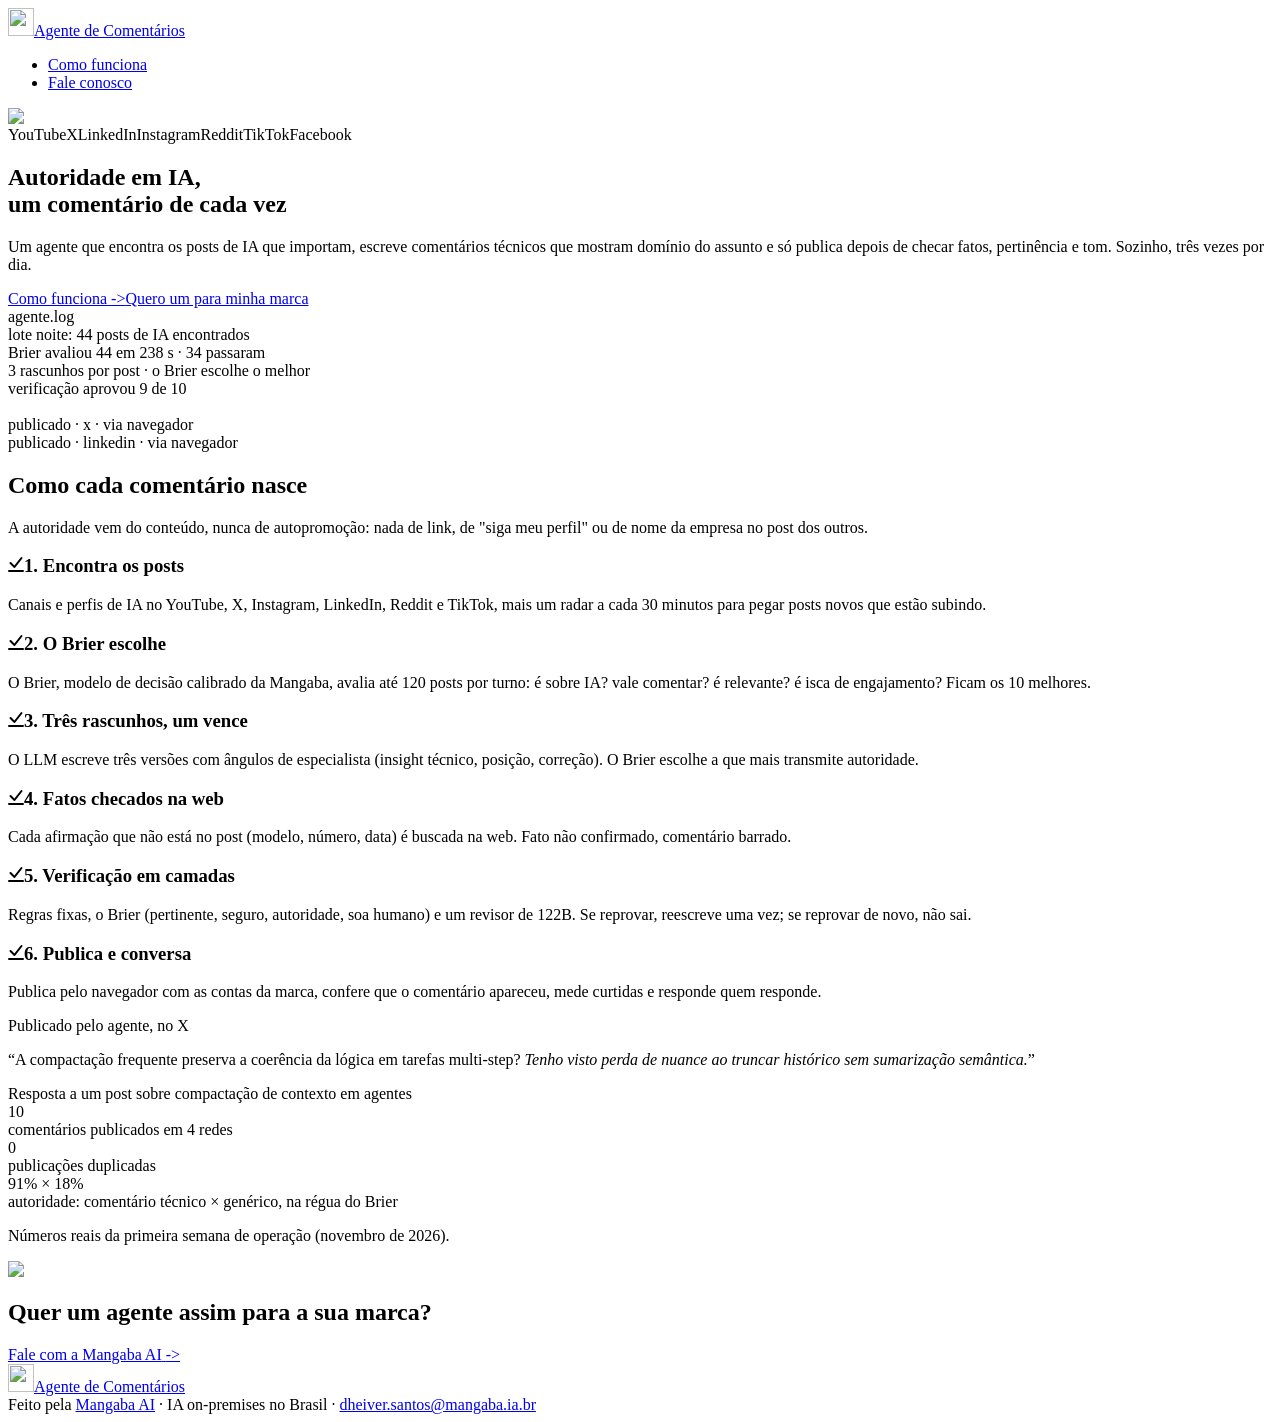
==== index.html @ 87d87314 "Página do Agente de Comentários" ====
<!DOCTYPE html><!--0kZ0E4g9kPJZUv68sNdt7--><html lang="pt-BR" class="scroll-smooth"><head><meta charSet="utf-8"/><meta name="viewport" content="width=device-width, initial-scale=1"/><link rel="preload" href="/agente-comentarios-site/_next/static/media/e4af272ccee01ff0-s.p.woff2" as="font" crossorigin="" type="font/woff2"/><link rel="preload" as="image" href="/agente-comentarios-site/images/mangaba.svg"/><link rel="preload" as="image" href="/agente-comentarios-site/_next/static/media/stripes.39fe7903.svg"/><link rel="stylesheet" href="/agente-comentarios-site/_next/static/css/fc7c4633a384118d.css" data-precedence="next"/><link rel="stylesheet" href="/agente-comentarios-site/_next/static/css/ed5c0e527bc7c5ea.css" data-precedence="next"/><link rel="preload" as="script" fetchPriority="low" href="/agente-comentarios-site/_next/static/chunks/webpack-a85d6545b9f4db5b.js"/><script src="/agente-comentarios-site/_next/static/chunks/4bd1b696-c023c6e3521b1417.js" async=""></script><script src="/agente-comentarios-site/_next/static/chunks/255-286bd5ac57d1a8ee.js" async=""></script><script src="/agente-comentarios-site/_next/static/chunks/main-app-a8d3c33533dafcaa.js" async=""></script><script src="/agente-comentarios-site/_next/static/chunks/app/(default)/layout-356ac67e3a306f11.js" async=""></script><script src="/agente-comentarios-site/_next/static/chunks/356-64fb54d953bbf446.js" async=""></script><script src="/agente-comentarios-site/_next/static/chunks/app/(default)/page-4b1534214c64dd05.js" async=""></script><meta name="next-size-adjust" content=""/><title>Agente de Comentários · Mangaba AI</title><meta name="description" content="Agente que comenta em posts de IA nas redes, com Brier, checagem de fatos e verificação em camadas, para construir autoridade em IA."/><script src="/agente-comentarios-site/_next/static/chunks/polyfills-42372ed130431b0a.js" noModule=""></script></head><body class="__variable_cd8155 bg-gray-50 font-inter tracking-tight text-gray-900 antialiased"><div hidden=""><!--$--><!--/$--></div><div class="flex min-h-screen flex-col overflow-hidden supports-[overflow:clip]:overflow-clip"><header class="fixed top-2 z-30 w-full md:top-6"><div class="mx-auto max-w-6xl px-4 sm:px-6"><div class="relative flex h-14 items-center justify-between gap-3 rounded-2xl bg-white/90 px-3 shadow-lg shadow-black/[0.03] backdrop-blur-xs before:pointer-events-none before:absolute before:inset-0 before:rounded-[inherit] before:border before:border-transparent before:[background:linear-gradient(var(--color-gray-100),var(--color-gray-200))_border-box] before:[mask-composite:exclude_!important] before:[mask:linear-gradient(white_0_0)_padding-box,_linear-gradient(white_0_0)]"><div class="relative z-10 flex flex-1 items-center"><a class="inline-flex items-center gap-2" aria-label="Agente de Comentários · Mangaba AI" href="/agente-comentarios-site/"><img src="/agente-comentarios-site/images/mangaba.svg" width="26" height="28" alt=""/><span class="whitespace-nowrap text-sm font-semibold text-gray-800">Agente de Comentários</span></a></div><ul class="relative z-10 flex flex-1 items-center justify-end gap-3"><li class="max-sm:hidden"><a href="#como-funciona" class="btn-sm bg-white text-gray-800 shadow-sm hover:bg-gray-50">Como funciona</a></li><li><a href="mailto:dheiver.santos@mangaba.ia.br?subject=Agente%20de%20coment%C3%A1rios" class="btn-sm bg-gray-800 text-gray-200 shadow-sm hover:bg-gray-900">Fale conosco</a></li></ul></div></div></header><main class="grow"><section class="relative"><div class="pointer-events-none absolute left-1/2 top-0 -z-10 -translate-x-1/2 transform" aria-hidden="true"><img alt="Stripes" width="768" height="438" decoding="async" data-nimg="1" class="max-w-none" style="color:transparent" src="/agente-comentarios-site/_next/static/media/stripes.39fe7903.svg"/></div><div class="pointer-events-none absolute -top-32 left-1/2 ml-[580px] -translate-x-1/2" aria-hidden="true"><div class="h-80 w-80 rounded-full bg-linear-to-tr from-orange-500 opacity-50 blur-[160px]"></div></div><div class="pointer-events-none absolute left-1/2 top-[420px] ml-[380px] -translate-x-1/2" aria-hidden="true"><div class="h-80 w-80 rounded-full bg-linear-to-tr from-orange-500 to-gray-900 opacity-50 blur-[160px]"></div></div><div class="pointer-events-none absolute left-1/2 top-[640px] -ml-[300px] -translate-x-1/2" aria-hidden="true"><div class="h-80 w-80 rounded-full bg-linear-to-tr from-orange-500 to-gray-900 opacity-50 blur-[160px]"></div></div><div class="mx-auto max-w-6xl px-4 sm:px-6"><div class="pb-12 pt-32 md:pb-20 md:pt-40"><div class="pb-12 text-center md:pb-16"><div class="mb-6 border-y [border-image:linear-gradient(to_right,transparent,--theme(--color-slate-300/.8),transparent)1]" data-aos="zoom-y-out"><div class="flex flex-wrap justify-center gap-2 py-2 text-xs font-medium text-gray-600"><span class="rounded-full border border-gray-200 bg-white px-3 py-1 shadow-xs">YouTube</span><span class="rounded-full border border-gray-200 bg-white px-3 py-1 shadow-xs">X</span><span class="rounded-full border border-gray-200 bg-white px-3 py-1 shadow-xs">LinkedIn</span><span class="rounded-full border border-gray-200 bg-white px-3 py-1 shadow-xs">Instagram</span><span class="rounded-full border border-gray-200 bg-white px-3 py-1 shadow-xs">Reddit</span><span class="rounded-full border border-gray-200 bg-white px-3 py-1 shadow-xs">TikTok</span><span class="rounded-full border border-gray-200 bg-white px-3 py-1 shadow-xs">Facebook</span></div></div><h1 class="mb-6 border-y text-5xl font-bold [border-image:linear-gradient(to_right,transparent,--theme(--color-slate-300/.8),transparent)1] md:text-6xl" data-aos="zoom-y-out" data-aos-delay="150">Autoridade em IA, <br class="max-lg:hidden"/>um comentário de cada vez</h1><div class="mx-auto max-w-3xl"><p class="mb-8 text-lg text-gray-700" data-aos="zoom-y-out" data-aos-delay="300">Um agente que encontra os posts de IA que importam, escreve comentários técnicos que mostram domínio do assunto e só publica depois de checar fatos, pertinência e tom. Sozinho, três vezes por dia.</p><div class="relative before:absolute before:inset-0 before:border-y before:[border-image:linear-gradient(to_right,transparent,--theme(--color-slate-300/.8),transparent)1]"><div class="mx-auto max-w-xs sm:flex sm:max-w-none sm:justify-center" data-aos="zoom-y-out" data-aos-delay="450"><a class="btn group mb-4 w-full bg-linear-to-t from-orange-600 to-orange-500 bg-[length:100%_100%] bg-[bottom] text-white shadow-sm hover:bg-[length:100%_150%] sm:mb-0 sm:w-auto" href="#como-funciona"><span class="relative inline-flex items-center">Como funciona<!-- --> <span class="ml-1 tracking-normal text-orange-300 transition-transform group-hover:translate-x-0.5">-&gt;</span></span></a><a class="btn w-full bg-white text-gray-800 shadow-sm hover:bg-gray-50 sm:ml-4 sm:w-auto" href="mailto:dheiver.santos@mangaba.ia.br?subject=Agente%20de%20coment%C3%A1rios">Quero um para minha marca</a></div></div></div></div><div class="mx-auto max-w-3xl" data-aos="zoom-y-out" data-aos-delay="600"><div class="relative aspect-video rounded-2xl bg-gray-900 px-5 py-3 shadow-xl before:pointer-events-none before:absolute before:-inset-5 before:border-y before:[border-image:linear-gradient(to_right,transparent,--theme(--color-slate-300/.8),transparent)1] after:absolute after:-inset-5 after:-z-10 after:border-x after:[border-image:linear-gradient(to_bottom,transparent,--theme(--color-slate-300/.8),transparent)1]"><div class="relative mb-8 flex items-center justify-between before:block before:h-[9px] before:w-[41px] before:bg-[length:16px_9px] before:[background-image:radial-gradient(circle_at_4.5px_4.5px,var(--color-gray-600)_4.5px,transparent_0)] after:w-[41px]"><span class="text-[13px] font-medium text-white">agente.log</span></div><div class="font-mono text-[13px] leading-relaxed text-gray-500 [&amp;_span]:opacity-0"><span class="animate-[code-1_10s_infinite] text-gray-200">lote noite: 44 posts de IA encontrados</span><br/><span class="animate-[code-2_10s_infinite]">Brier avaliou 44 em 238 s · 34 passaram</span><br/><span class="animate-[code-3_10s_infinite]">3 rascunhos por post · o Brier escolhe o melhor</span><br/><span class="animate-[code-4_10s_infinite] text-gray-200">verificação aprovou 9 de 10</span><br/><br/><span class="animate-[code-5_10s_infinite] text-gray-200">publicado · x · via navegador</span><br/><span class="animate-[code-6_10s_infinite]">publicado · linkedin · via navegador</span></div></div></div></div></div></section><section id="como-funciona" class="relative scroll-mt-24 before:absolute before:inset-0 before:-z-20 before:bg-gray-900"><div class="mx-auto max-w-6xl px-4 sm:px-6"><div class="py-12 md:py-20"><div class="mx-auto max-w-3xl pb-12 text-center md:pb-16"><h2 class="text-3xl font-bold text-gray-200 md:text-4xl">Como cada comentário nasce</h2><p class="mt-4 text-lg text-gray-400">A autoridade vem do conteúdo, nunca de autopromoção: nada de link, de &quot;siga meu perfil&quot; ou de nome da empresa no post dos outros.</p></div><div class="grid overflow-hidden sm:grid-cols-2 lg:grid-cols-3 *:relative *:p-6 *:before:absolute *:before:bg-gray-800 *:before:[block-size:100vh] *:before:[inline-size:1px] *:before:[inset-block-start:0] *:before:[inset-inline-start:-1px] *:after:absolute *:after:bg-gray-800 *:after:[block-size:1px] *:after:[inline-size:100vw] *:after:[inset-block-start:-1px] *:after:[inset-inline-start:0] md:*:p-10"><article><h3 class="mb-2 flex items-center space-x-2 font-medium text-gray-200"><svg class="fill-orange-500" xmlns="http://www.w3.org/2000/svg" width="16" height="16"><path d="M14.29 2.614a1 1 0 0 0-1.58-1.228L6.407 9.492l-3.199-3.2a1 1 0 1 0-1.414 1.415l4 4a1 1 0 0 0 1.496-.093l7-9ZM1 14a1 1 0 1 0 0 2h14a1 1 0 1 0 0-2H1Z"></path></svg><span>1. Encontra os posts</span></h3><p class="text-[15px] text-gray-400">Canais e perfis de IA no YouTube, X, Instagram, LinkedIn, Reddit e TikTok, mais um radar a cada 30 minutos para pegar posts novos que estão subindo.</p></article><article><h3 class="mb-2 flex items-center space-x-2 font-medium text-gray-200"><svg class="fill-orange-500" xmlns="http://www.w3.org/2000/svg" width="16" height="16"><path d="M14.29 2.614a1 1 0 0 0-1.58-1.228L6.407 9.492l-3.199-3.2a1 1 0 1 0-1.414 1.415l4 4a1 1 0 0 0 1.496-.093l7-9ZM1 14a1 1 0 1 0 0 2h14a1 1 0 1 0 0-2H1Z"></path></svg><span>2. O Brier escolhe</span></h3><p class="text-[15px] text-gray-400">O Brier, modelo de decisão calibrado da Mangaba, avalia até 120 posts por turno: é sobre IA? vale comentar? é relevante? é isca de engajamento? Ficam os 10 melhores.</p></article><article><h3 class="mb-2 flex items-center space-x-2 font-medium text-gray-200"><svg class="fill-orange-500" xmlns="http://www.w3.org/2000/svg" width="16" height="16"><path d="M14.29 2.614a1 1 0 0 0-1.58-1.228L6.407 9.492l-3.199-3.2a1 1 0 1 0-1.414 1.415l4 4a1 1 0 0 0 1.496-.093l7-9ZM1 14a1 1 0 1 0 0 2h14a1 1 0 1 0 0-2H1Z"></path></svg><span>3. Três rascunhos, um vence</span></h3><p class="text-[15px] text-gray-400">O LLM escreve três versões com ângulos de especialista (insight técnico, posição, correção). O Brier escolhe a que mais transmite autoridade.</p></article><article><h3 class="mb-2 flex items-center space-x-2 font-medium text-gray-200"><svg class="fill-orange-500" xmlns="http://www.w3.org/2000/svg" width="16" height="16"><path d="M14.29 2.614a1 1 0 0 0-1.58-1.228L6.407 9.492l-3.199-3.2a1 1 0 1 0-1.414 1.415l4 4a1 1 0 0 0 1.496-.093l7-9ZM1 14a1 1 0 1 0 0 2h14a1 1 0 1 0 0-2H1Z"></path></svg><span>4. Fatos checados na web</span></h3><p class="text-[15px] text-gray-400">Cada afirmação que não está no post (modelo, número, data) é buscada na web. Fato não confirmado, comentário barrado.</p></article><article><h3 class="mb-2 flex items-center space-x-2 font-medium text-gray-200"><svg class="fill-orange-500" xmlns="http://www.w3.org/2000/svg" width="16" height="16"><path d="M14.29 2.614a1 1 0 0 0-1.58-1.228L6.407 9.492l-3.199-3.2a1 1 0 1 0-1.414 1.415l4 4a1 1 0 0 0 1.496-.093l7-9ZM1 14a1 1 0 1 0 0 2h14a1 1 0 1 0 0-2H1Z"></path></svg><span>5. Verificação em camadas</span></h3><p class="text-[15px] text-gray-400">Regras fixas, o Brier (pertinente, seguro, autoridade, soa humano) e um revisor de 122B. Se reprovar, reescreve uma vez; se reprovar de novo, não sai.</p></article><article><h3 class="mb-2 flex items-center space-x-2 font-medium text-gray-200"><svg class="fill-orange-500" xmlns="http://www.w3.org/2000/svg" width="16" height="16"><path d="M14.29 2.614a1 1 0 0 0-1.58-1.228L6.407 9.492l-3.199-3.2a1 1 0 1 0-1.414 1.415l4 4a1 1 0 0 0 1.496-.093l7-9ZM1 14a1 1 0 1 0 0 2h14a1 1 0 1 0 0-2H1Z"></path></svg><span>6. Publica e conversa</span></h3><p class="text-[15px] text-gray-400">Publica pelo navegador com as contas da marca, confere que o comentário apareceu, mede curtidas e responde quem responde.</p></article></div></div></div></section><section><div class="mx-auto max-w-3xl px-4 sm:px-6"><div class="py-12 md:py-20"><div class="space-y-3 text-center"><div class="text-sm font-medium uppercase tracking-wide text-orange-700">Publicado pelo agente, no X</div><p class="text-2xl font-bold text-gray-900">“A compactação frequente preserva a coerência da lógica em tarefas multi-step?<!-- --> <em class="italic text-gray-500">Tenho visto perda de nuance ao truncar histórico sem sumarização semântica.</em>”</p><div class="text-sm font-medium text-gray-500">Resposta a um post sobre compactação de contexto em agentes</div></div><div class="mt-12 grid gap-4 sm:grid-cols-3"><div class="rounded-2xl bg-white p-5 text-center shadow-sm"><div class="text-3xl font-bold text-gray-900">10</div><div class="mt-1 text-sm text-gray-600">comentários publicados em 4 redes</div></div><div class="rounded-2xl bg-white p-5 text-center shadow-sm"><div class="text-3xl font-bold text-gray-900">0</div><div class="mt-1 text-sm text-gray-600">publicações duplicadas</div></div><div class="rounded-2xl bg-white p-5 text-center shadow-sm"><div class="text-3xl font-bold text-gray-900">91% × 18%</div><div class="mt-1 text-sm text-gray-600">autoridade: comentário técnico × genérico, na régua do Brier</div></div></div><p class="mt-4 text-center text-xs text-gray-500">Números reais da primeira semana de operação (novembro de 2026).</p></div></div></section><section><div class="mx-auto max-w-6xl px-4 sm:px-6"><div class="relative overflow-hidden rounded-2xl text-center shadow-xl before:pointer-events-none before:absolute before:inset-0 before:-z-10 before:rounded-2xl before:bg-gray-900" data-aos="zoom-y-out"><div class="absolute bottom-0 left-1/2 -z-10 -translate-x-1/2 translate-y-1/2" aria-hidden="true"><div class="h-56 w-[480px] rounded-full border-[20px] border-orange-500 blur-3xl"></div></div><div class="pointer-events-none absolute left-1/2 top-0 -z-10 -translate-x-1/2 transform" aria-hidden="true"><img alt="Stripes" loading="lazy" width="768" height="432" decoding="async" data-nimg="1" class="max-w-none" style="color:transparent" src="/agente-comentarios-site/_next/static/media/stripes-dark.f52135c0.svg"/></div><div class="px-4 py-12 md:px-12 md:py-20"><h2 class="mb-6 border-y text-3xl font-bold text-gray-200 [border-image:linear-gradient(to_right,transparent,--theme(--color-slate-700/.7),transparent)1] md:mb-12 md:text-4xl">Quer um agente assim para a sua marca?</h2><div class="mx-auto max-w-xs sm:flex sm:max-w-none sm:justify-center"><a class="btn group mb-4 w-full bg-linear-to-t from-orange-600 to-orange-500 bg-[length:100%_100%] bg-[bottom] text-white shadow-sm hover:bg-[length:100%_150%] sm:mb-0 sm:w-auto" href="mailto:dheiver.santos@mangaba.ia.br?subject=Agente%20de%20coment%C3%A1rios"><span class="relative inline-flex items-center">Fale com a Mangaba AI<!-- --> <span class="ml-1 tracking-normal text-orange-300 transition-transform group-hover:translate-x-0.5">-&gt;</span></span></a></div></div></div></div></section><!--$--><!--/$--></main><footer><div class="mx-auto max-w-6xl px-4 sm:px-6"><div class="flex flex-col gap-4 py-8 sm:flex-row sm:items-center sm:justify-between md:py-12 border-t [border-image:linear-gradient(to_right,transparent,var(--color-slate-200),transparent)1]"><a class="inline-flex items-center gap-2" aria-label="Agente de Comentários · Mangaba AI" href="/agente-comentarios-site/"><img src="/agente-comentarios-site/images/mangaba.svg" width="26" height="28" alt=""/><span class="whitespace-nowrap text-sm font-semibold text-gray-800">Agente de Comentários</span></a><div class="text-sm text-gray-600">Feito pela <a class="font-medium text-orange-700 hover:underline" href="https://www.mangaba.ia.br">Mangaba AI</a> · IA on-premises no Brasil ·<!-- --> <a class="hover:underline" href="mailto:dheiver.santos@mangaba.ia.br">dheiver.santos@mangaba.ia.br</a></div></div></div></footer></div><script src="/agente-comentarios-site/_next/static/chunks/webpack-a85d6545b9f4db5b.js" id="_R_" async=""></script><script>(self.__next_f=self.__next_f||[]).push([0])</script><script>self.__next_f.push([1,"1:\"$Sreact.fragment\"\n2:I[9766,[],\"\"]\n3:I[8924,[],\"\"]\n4:I[7989,[],\"ClientSegmentRoot\"]\n5:I[6653,[\"498\",\"static/chunks/app/(default)/layout-356ac67e3a306f11.js\"],\"default\"]\n7:I[1356,[\"356\",\"static/chunks/356-64fb54d953bbf446.js\",\"73\",\"static/chunks/app/(default)/page-4b1534214c64dd05.js\"],\"Image\"]\ne:I[7150,[],\"\"]\n:HL[\"/agente-comentarios-site/_next/static/media/e4af272ccee01ff0-s.p.woff2\",\"font\",{\"crossOrigin\":\"\",\"type\":\"font/woff2\"}]\n:HL[\"/agente-comentarios-site/_next/static/css/fc7c4633a384118d.css\",\"style\"]\n:HL[\"/agente-comentarios-site/_next/static/css/ed5c0e527bc7c5ea.css\",\"style\"]\n"])</script><script>self.__next_f.push([1,"0:{\"P\":null,\"b\":\"0kZ0E4g9kPJZUv68sNdt7\",\"p\":\"/agente-comentarios-site\",\"c\":[\"\",\"\"],\"i\":false,\"f\":[[[\"\",{\"children\":[\"(default)\",{\"children\":[\"__PAGE__\",{}]}]},\"$undefined\",\"$undefined\",true],[\"\",[\"$\",\"$1\",\"c\",{\"children\":[[[\"$\",\"link\",\"0\",{\"rel\":\"stylesheet\",\"href\":\"/agente-comentarios-site/_next/static/css/fc7c4633a384118d.css\",\"precedence\":\"next\",\"crossOrigin\":\"$undefined\",\"nonce\":\"$undefined\"}]],[\"$\",\"html\",null,{\"lang\":\"pt-BR\",\"className\":\"scroll-smooth\",\"children\":[\"$\",\"body\",null,{\"className\":\"__variable_cd8155 bg-gray-50 font-inter tracking-tight text-gray-900 antialiased\",\"children\":[\"$\",\"div\",null,{\"className\":\"flex min-h-screen flex-col overflow-hidden supports-[overflow:clip]:overflow-clip\",\"children\":[\"$\",\"$L2\",null,{\"parallelRouterKey\":\"children\",\"error\":\"$undefined\",\"errorStyles\":\"$undefined\",\"errorScripts\":\"$undefined\",\"template\":[\"$\",\"$L3\",null,{}],\"templateStyles\":\"$undefined\",\"templateScripts\":\"$undefined\",\"notFound\":[[[\"$\",\"title\",null,{\"children\":\"404: This page could not be found.\"}],[\"$\",\"div\",null,{\"style\":{\"fontFamily\":\"system-ui,\\\"Segoe UI\\\",Roboto,Helvetica,Arial,sans-serif,\\\"Apple Color Emoji\\\",\\\"Segoe UI Emoji\\\"\",\"height\":\"100vh\",\"textAlign\":\"center\",\"display\":\"flex\",\"flexDirection\":\"column\",\"alignItems\":\"center\",\"justifyContent\":\"center\"},\"children\":[\"$\",\"div\",null,{\"children\":[[\"$\",\"style\",null,{\"dangerouslySetInnerHTML\":{\"__html\":\"body{color:#000;background:#fff;margin:0}.next-error-h1{border-right:1px solid rgba(0,0,0,.3)}@media (prefers-color-scheme:dark){body{color:#fff;background:#000}.next-error-h1{border-right:1px solid rgba(255,255,255,.3)}}\"}}],[\"$\",\"h1\",null,{\"className\":\"next-error-h1\",\"style\":{\"display\":\"inline-block\",\"margin\":\"0 20px 0 0\",\"padding\":\"0 23px 0 0\",\"fontSize\":24,\"fontWeight\":500,\"verticalAlign\":\"top\",\"lineHeight\":\"49px\"},\"children\":404}],[\"$\",\"div\",null,{\"style\":{\"display\":\"inline-block\"},\"children\":[\"$\",\"h2\",null,{\"style\":{\"fontSize\":14,\"fontWeight\":400,\"lineHeight\":\"49px\",\"margin\":0},\"children\":\"This page could not be found.\"}]}]]}]}]],[]],\"forbidden\":\"$undefined\",\"unauthorized\":\"$undefined\"}]}]}]}]]}],{\"children\":[\"(default)\",[\"$\",\"$1\",\"c\",{\"children\":[[[\"$\",\"link\",\"0\",{\"rel\":\"stylesheet\",\"href\":\"/agente-comentarios-site/_next/static/css/ed5c0e527bc7c5ea.css\",\"precedence\":\"next\",\"crossOrigin\":\"$undefined\",\"nonce\":\"$undefined\"}]],[\"$\",\"$L4\",null,{\"Component\":\"$5\",\"slots\":{\"children\":[\"$\",\"$L2\",null,{\"parallelRouterKey\":\"children\",\"error\":\"$undefined\",\"errorStyles\":\"$undefined\",\"errorScripts\":\"$undefined\",\"template\":[\"$\",\"$L3\",null,{}],\"templateStyles\":\"$undefined\",\"templateScripts\":\"$undefined\",\"notFound\":[[[\"$\",\"title\",null,{\"children\":\"404: This page could not be found.\"}],[\"$\",\"div\",null,{\"style\":\"$0:f:0:1:1:props:children:1:props:children:props:children:props:children:props:notFound:0:1:props:style\",\"children\":[\"$\",\"div\",null,{\"children\":[[\"$\",\"style\",null,{\"dangerouslySetInnerHTML\":{\"__html\":\"body{color:#000;background:#fff;margin:0}.next-error-h1{border-right:1px solid rgba(0,0,0,.3)}@media (prefers-color-scheme:dark){body{color:#fff;background:#000}.next-error-h1{border-right:1px solid rgba(255,255,255,.3)}}\"}}],[\"$\",\"h1\",null,{\"className\":\"next-error-h1\",\"style\":\"$0:f:0:1:1:props:children:1:props:children:props:children:props:children:props:notFound:0:1:props:children:props:children:1:props:style\",\"children\":404}],[\"$\",\"div\",null,{\"style\":\"$0:f:0:1:1:props:children:1:props:children:props:children:props:children:props:notFound:0:1:props:children:props:children:2:props:style\",\"children\":[\"$\",\"h2\",null,{\"style\":\"$0:f:0:1:1:props:children:1:props:children:props:children:props:children:props:notFound:0:1:props:children:props:children:2:props:children:props:style\",\"children\":\"This page could not be found.\"}]}]]}]}]],[]],\"forbidden\":\"$undefined\",\"unauthorized\":\"$undefined\"}]},\"params\":{},\"promise\":\"$@6\"}]]}],{\"children\":[\"__PAGE__\",[\"$\",\"$1\",\"c\",{\"children\":[[[\"$\",\"section\",null,{\"className\":\"relative\",\"children\":[[[\"$\",\"div\",null,{\"className\":\"pointer-events-none absolute left-1/2 top-0 -z-10 -translate-x-1/2 transform\",\"aria-hidden\":\"true\",\"children\":[\"$\",\"$L7\",null,{\"className\":\"max-w-none\",\"src\":{\"src\":\"/agente-comentarios-site/_next/static/media/stripes.39fe7903.svg\",\"height\":420,\"width\":736,\"blurWidth\":0,\"blurHeight\":0},\"width\":768,\"alt\":\"Stripes\",\"priority\":true}]}],[\"$\",\"div\",null,{\"className\":\"pointer-events-none absolute -top-32 left-1/2 ml-[580px] -translate-x-1/2\",\"aria-hidden\":\"true\",\"children\":[\"$\",\"div\",null,{\"className\":\"h-80 w-80 rounded-full bg-linear-to-tr from-orange-500 opacity-50 blur-[160px]\"}]}],[\"$\",\"div\",null,{\"className\":\"pointer-events-none absolute left-1/2 top-[420px] ml-[380px] -translate-x-1/2\",\"aria-hidden\":\"true\",\"children\":[\"$\",\"div\",null,{\"className\":\"h-80 w-80 rounded-full bg-linear-to-tr from-orange-500 to-gray-900 opacity-50 blur-[160px]\"}]}],[\"$\",\"div\",null,{\"className\":\"pointer-events-none absolute left-1/2 top-[640px] -ml-[300px] -translate-x-1/2\",\"aria-hidden\":\"true\",\"children\":[\"$\",\"div\",null,{\"className\":\"h-80 w-80 rounded-full bg-linear-to-tr from-orange-500 to-gray-900 opacity-50 blur-[160px]\"}]}]],[\"$\",\"div\",null,{\"className\":\"mx-auto max-w-6xl px-4 sm:px-6\",\"children\":\"$L8\"}]]}],\"$L9\",\"$La\",\"$Lb\"],null,\"$Lc\"]}],{},null,false]},null,false]},null,false],\"$Ld\",false]],\"m\":\"$undefined\",\"G\":[\"$e\",[]],\"s\":false,\"S\":true}\n"])</script><script>self.__next_f.push([1,"13:I[4431,[],\"OutletBoundary\"]\n15:I[5278,[],\"AsyncMetadataOutlet\"]\n17:I[4431,[],\"ViewportBoundary\"]\n19:I[4431,[],\"MetadataBoundary\"]\n1a:\"$Sreact.suspense\"\n"])</script><script>self.__next_f.push([1,"8:[\"$\",\"div\",null,{\"className\":\"pb-12 pt-32 md:pb-20 md:pt-40\",\"children\":[[\"$\",\"div\",null,{\"className\":\"pb-12 text-center md:pb-16\",\"children\":[[\"$\",\"div\",null,{\"className\":\"mb-6 border-y [border-image:linear-gradient(to_right,transparent,--theme(--color-slate-300/.8),transparent)1]\",\"data-aos\":\"zoom-y-out\",\"children\":[\"$\",\"div\",null,{\"className\":\"flex flex-wrap justify-center gap-2 py-2 text-xs font-medium text-gray-600\",\"children\":[[\"$\",\"span\",\"YouTube\",{\"className\":\"rounded-full border border-gray-200 bg-white px-3 py-1 shadow-xs\",\"children\":\"YouTube\"}],[\"$\",\"span\",\"X\",{\"className\":\"rounded-full border border-gray-200 bg-white px-3 py-1 shadow-xs\",\"children\":\"X\"}],[\"$\",\"span\",\"LinkedIn\",{\"className\":\"rounded-full border border-gray-200 bg-white px-3 py-1 shadow-xs\",\"children\":\"LinkedIn\"}],[\"$\",\"span\",\"Instagram\",{\"className\":\"rounded-full border border-gray-200 bg-white px-3 py-1 shadow-xs\",\"children\":\"Instagram\"}],[\"$\",\"span\",\"Reddit\",{\"className\":\"rounded-full border border-gray-200 bg-white px-3 py-1 shadow-xs\",\"children\":\"Reddit\"}],[\"$\",\"span\",\"TikTok\",{\"className\":\"rounded-full border border-gray-200 bg-white px-3 py-1 shadow-xs\",\"children\":\"TikTok\"}],[\"$\",\"span\",\"Facebook\",{\"className\":\"rounded-full border border-gray-200 bg-white px-3 py-1 shadow-xs\",\"children\":\"Facebook\"}]]}]}],[\"$\",\"h1\",null,{\"className\":\"mb-6 border-y text-5xl font-bold [border-image:linear-gradient(to_right,transparent,--theme(--color-slate-300/.8),transparent)1] md:text-6xl\",\"data-aos\":\"zoom-y-out\",\"data-aos-delay\":150,\"children\":[\"Autoridade em IA, \",[\"$\",\"br\",null,{\"className\":\"max-lg:hidden\"}],\"um comentário de cada vez\"]}],[\"$\",\"div\",null,{\"className\":\"mx-auto max-w-3xl\",\"children\":[[\"$\",\"p\",null,{\"className\":\"mb-8 text-lg text-gray-700\",\"data-aos\":\"zoom-y-out\",\"data-aos-delay\":300,\"children\":\"Um agente que encontra os posts de IA que importam, escreve comentários técnicos que mostram domínio do assunto e só publica depois de checar fatos, pertinência e tom. Sozinho, três vezes por dia.\"}],[\"$\",\"div\",null,{\"className\":\"relative before:absolute before:inset-0 before:border-y before:[border-image:linear-gradient(to_right,transparent,--theme(--color-slate-300/.8),transparent)1]\",\"children\":[\"$\",\"div\",null,{\"className\":\"mx-auto max-w-xs sm:flex sm:max-w-none sm:justify-center\",\"data-aos\":\"zoom-y-out\",\"data-aos-delay\":450,\"children\":[[\"$\",\"a\",null,{\"className\":\"btn group mb-4 w-full bg-linear-to-t from-orange-600 to-orange-500 bg-[length:100%_100%] bg-[bottom] text-white shadow-sm hover:bg-[length:100%_150%] sm:mb-0 sm:w-auto\",\"href\":\"#como-funciona\",\"children\":[\"$\",\"span\",null,{\"className\":\"relative inline-flex items-center\",\"children\":[\"Como funciona\",\" \",[\"$\",\"span\",null,{\"className\":\"ml-1 tracking-normal text-orange-300 transition-transform group-hover:translate-x-0.5\",\"children\":\"-\u003e\"}]]}]}],[\"$\",\"a\",null,{\"className\":\"btn w-full bg-white text-gray-800 shadow-sm hover:bg-gray-50 sm:ml-4 sm:w-auto\",\"href\":\"mailto:dheiver.santos@mangaba.ia.br?subject=Agente%20de%20coment%C3%A1rios\",\"children\":\"Quero um para minha marca\"}]]}]}]]}]]}],[\"$\",\"div\",null,{\"className\":\"mx-auto max-w-3xl\",\"data-aos\":\"zoom-y-out\",\"data-aos-delay\":600,\"children\":[\"$\",\"div\",null,{\"className\":\"relative aspect-video rounded-2xl bg-gray-900 px-5 py-3 shadow-xl before:pointer-events-none before:absolute before:-inset-5 before:border-y before:[border-image:linear-gradient(to_right,transparent,--theme(--color-slate-300/.8),transparent)1] after:absolute after:-inset-5 after:-z-10 after:border-x after:[border-image:linear-gradient(to_bottom,transparent,--theme(--color-slate-300/.8),transparent)1]\",\"children\":[[\"$\",\"div\",null,{\"className\":\"relative mb-8 flex items-center justify-between before:block before:h-[9px] before:w-[41px] before:bg-[length:16px_9px] before:[background-image:radial-gradient(circle_at_4.5px_4.5px,var(--color-gray-600)_4.5px,transparent_0)] after:w-[41px]\",\"children\":\"$Lf\"}],\"$L10\"]}]}]]}]\n"])</script><script>self.__next_f.push([1,"9:[\"$\",\"section\",null,{\"id\":\"como-funciona\",\"className\":\"relative scroll-mt-24 before:absolute before:inset-0 before:-z-20 before:bg-gray-900\",\"children\":[\"$\",\"div\",null,{\"className\":\"mx-auto max-w-6xl px-4 sm:px-6\",\"children\":[\"$\",\"div\",null,{\"className\":\"py-12 md:py-20\",\"children\":[[\"$\",\"div\",null,{\"className\":\"mx-auto max-w-3xl pb-12 text-center md:pb-16\",\"children\":[[\"$\",\"h2\",null,{\"className\":\"text-3xl font-bold text-gray-200 md:text-4xl\",\"children\":\"Como cada comentário nasce\"}],[\"$\",\"p\",null,{\"className\":\"mt-4 text-lg text-gray-400\",\"children\":\"A autoridade vem do conteúdo, nunca de autopromoção: nada de link, de \\\"siga meu perfil\\\" ou de nome da empresa no post dos outros.\"}]]}],[\"$\",\"div\",null,{\"className\":\"grid overflow-hidden sm:grid-cols-2 lg:grid-cols-3 *:relative *:p-6 *:before:absolute *:before:bg-gray-800 *:before:[block-size:100vh] *:before:[inline-size:1px] *:before:[inset-block-start:0] *:before:[inset-inline-start:-1px] *:after:absolute *:after:bg-gray-800 *:after:[block-size:1px] *:after:[inline-size:100vw] *:after:[inset-block-start:-1px] *:after:[inset-inline-start:0] md:*:p-10\",\"children\":[[\"$\",\"article\",null,{\"children\":[[\"$\",\"h3\",null,{\"className\":\"mb-2 flex items-center space-x-2 font-medium text-gray-200\",\"children\":[[\"$\",\"svg\",null,{\"className\":\"fill-orange-500\",\"xmlns\":\"http://www.w3.org/2000/svg\",\"width\":16,\"height\":16,\"children\":[\"$\",\"path\",null,{\"d\":\"M14.29 2.614a1 1 0 0 0-1.58-1.228L6.407 9.492l-3.199-3.2a1 1 0 1 0-1.414 1.415l4 4a1 1 0 0 0 1.496-.093l7-9ZM1 14a1 1 0 1 0 0 2h14a1 1 0 1 0 0-2H1Z\"}]}],[\"$\",\"span\",null,{\"children\":\"1. Encontra os posts\"}]]}],[\"$\",\"p\",null,{\"className\":\"text-[15px] text-gray-400\",\"children\":\"Canais e perfis de IA no YouTube, X, Instagram, LinkedIn, Reddit e TikTok, mais um radar a cada 30 minutos para pegar posts novos que estão subindo.\"}]]}],[\"$\",\"article\",null,{\"children\":[[\"$\",\"h3\",null,{\"className\":\"mb-2 flex items-center space-x-2 font-medium text-gray-200\",\"children\":[[\"$\",\"svg\",null,{\"className\":\"fill-orange-500\",\"xmlns\":\"http://www.w3.org/2000/svg\",\"width\":16,\"height\":16,\"children\":[\"$\",\"path\",null,{\"d\":\"M14.29 2.614a1 1 0 0 0-1.58-1.228L6.407 9.492l-3.199-3.2a1 1 0 1 0-1.414 1.415l4 4a1 1 0 0 0 1.496-.093l7-9ZM1 14a1 1 0 1 0 0 2h14a1 1 0 1 0 0-2H1Z\"}]}],[\"$\",\"span\",null,{\"children\":\"2. O Brier escolhe\"}]]}],[\"$\",\"p\",null,{\"className\":\"text-[15px] text-gray-400\",\"children\":\"O Brier, modelo de decisão calibrado da Mangaba, avalia até 120 posts por turno: é sobre IA? vale comentar? é relevante? é isca de engajamento? Ficam os 10 melhores.\"}]]}],[\"$\",\"article\",null,{\"children\":[[\"$\",\"h3\",null,{\"className\":\"mb-2 flex items-center space-x-2 font-medium text-gray-200\",\"children\":[[\"$\",\"svg\",null,{\"className\":\"fill-orange-500\",\"xmlns\":\"http://www.w3.org/2000/svg\",\"width\":16,\"height\":16,\"children\":[\"$\",\"path\",null,{\"d\":\"M14.29 2.614a1 1 0 0 0-1.58-1.228L6.407 9.492l-3.199-3.2a1 1 0 1 0-1.414 1.415l4 4a1 1 0 0 0 1.496-.093l7-9ZM1 14a1 1 0 1 0 0 2h14a1 1 0 1 0 0-2H1Z\"}]}],[\"$\",\"span\",null,{\"children\":\"3. Três rascunhos, um vence\"}]]}],[\"$\",\"p\",null,{\"className\":\"text-[15px] text-gray-400\",\"children\":\"O LLM escreve três versões com ângulos de especialista (insight técnico, posição, correção). O Brier escolhe a que mais transmite autoridade.\"}]]}],[\"$\",\"article\",null,{\"children\":[[\"$\",\"h3\",null,{\"className\":\"mb-2 flex items-center space-x-2 font-medium text-gray-200\",\"children\":[[\"$\",\"svg\",null,{\"className\":\"fill-orange-500\",\"xmlns\":\"http://www.w3.org/2000/svg\",\"width\":16,\"height\":16,\"children\":[\"$\",\"path\",null,{\"d\":\"M14.29 2.614a1 1 0 0 0-1.58-1.228L6.407 9.492l-3.199-3.2a1 1 0 1 0-1.414 1.415l4 4a1 1 0 0 0 1.496-.093l7-9ZM1 14a1 1 0 1 0 0 2h14a1 1 0 1 0 0-2H1Z\"}]}],[\"$\",\"span\",null,{\"children\":\"4. Fatos checados na web\"}]]}],[\"$\",\"p\",null,{\"className\":\"text-[15px] text-gray-400\",\"children\":\"Cada afirmação que não está no post (modelo, número, data) é buscada na web. Fato não confirmado, comentário barrado.\"}]]}],\"$L11\",\"$L12\"]}]]}]}]}]\n"])</script><script>self.__next_f.push([1,"a:[\"$\",\"section\",null,{\"children\":[\"$\",\"div\",null,{\"className\":\"mx-auto max-w-3xl px-4 sm:px-6\",\"children\":[\"$\",\"div\",null,{\"className\":\"py-12 md:py-20\",\"children\":[[\"$\",\"div\",null,{\"className\":\"space-y-3 text-center\",\"children\":[[\"$\",\"div\",null,{\"className\":\"text-sm font-medium uppercase tracking-wide text-orange-700\",\"children\":\"Publicado pelo agente, no X\"}],[\"$\",\"p\",null,{\"className\":\"text-2xl font-bold text-gray-900\",\"children\":[\"“A compactação frequente preserva a coerência da lógica em tarefas multi-step?\",\" \",[\"$\",\"em\",null,{\"className\":\"italic text-gray-500\",\"children\":\"Tenho visto perda de nuance ao truncar histórico sem sumarização semântica.\"}],\"”\"]}],[\"$\",\"div\",null,{\"className\":\"text-sm font-medium text-gray-500\",\"children\":\"Resposta a um post sobre compactação de contexto em agentes\"}]]}],[\"$\",\"div\",null,{\"className\":\"mt-12 grid gap-4 sm:grid-cols-3\",\"children\":[[\"$\",\"div\",\"comentários publicados em 4 redes\",{\"className\":\"rounded-2xl bg-white p-5 text-center shadow-sm\",\"children\":[[\"$\",\"div\",null,{\"className\":\"text-3xl font-bold text-gray-900\",\"children\":\"10\"}],[\"$\",\"div\",null,{\"className\":\"mt-1 text-sm text-gray-600\",\"children\":\"comentários publicados em 4 redes\"}]]}],[\"$\",\"div\",\"publicações duplicadas\",{\"className\":\"rounded-2xl bg-white p-5 text-center shadow-sm\",\"children\":[[\"$\",\"div\",null,{\"className\":\"text-3xl font-bold text-gray-900\",\"children\":\"0\"}],[\"$\",\"div\",null,{\"className\":\"mt-1 text-sm text-gray-600\",\"children\":\"publicações duplicadas\"}]]}],[\"$\",\"div\",\"autoridade: comentário técnico × genérico, na régua do Brier\",{\"className\":\"rounded-2xl bg-white p-5 text-center shadow-sm\",\"children\":[[\"$\",\"div\",null,{\"className\":\"text-3xl font-bold text-gray-900\",\"children\":\"91% × 18%\"}],[\"$\",\"div\",null,{\"className\":\"mt-1 text-sm text-gray-600\",\"children\":\"autoridade: comentário técnico × genérico, na régua do Brier\"}]]}]]}],[\"$\",\"p\",null,{\"className\":\"mt-4 text-center text-xs text-gray-500\",\"children\":\"Números reais da primeira semana de operação (novembro de 2026).\"}]]}]}]}]\n"])</script><script>self.__next_f.push([1,"b:[\"$\",\"section\",null,{\"children\":[\"$\",\"div\",null,{\"className\":\"mx-auto max-w-6xl px-4 sm:px-6\",\"children\":[\"$\",\"div\",null,{\"className\":\"relative overflow-hidden rounded-2xl text-center shadow-xl before:pointer-events-none before:absolute before:inset-0 before:-z-10 before:rounded-2xl before:bg-gray-900\",\"data-aos\":\"zoom-y-out\",\"children\":[[\"$\",\"div\",null,{\"className\":\"absolute bottom-0 left-1/2 -z-10 -translate-x-1/2 translate-y-1/2\",\"aria-hidden\":\"true\",\"children\":[\"$\",\"div\",null,{\"className\":\"h-56 w-[480px] rounded-full border-[20px] border-orange-500 blur-3xl\"}]}],[\"$\",\"div\",null,{\"className\":\"pointer-events-none absolute left-1/2 top-0 -z-10 -translate-x-1/2 transform\",\"aria-hidden\":\"true\",\"children\":[\"$\",\"$L7\",null,{\"className\":\"max-w-none\",\"src\":{\"src\":\"/agente-comentarios-site/_next/static/media/stripes-dark.f52135c0.svg\",\"height\":300,\"width\":736,\"blurWidth\":0,\"blurHeight\":0},\"width\":768,\"height\":432,\"alt\":\"Stripes\"}]}],[\"$\",\"div\",null,{\"className\":\"px-4 py-12 md:px-12 md:py-20\",\"children\":[[\"$\",\"h2\",null,{\"className\":\"mb-6 border-y text-3xl font-bold text-gray-200 [border-image:linear-gradient(to_right,transparent,--theme(--color-slate-700/.7),transparent)1] md:mb-12 md:text-4xl\",\"children\":\"Quer um agente assim para a sua marca?\"}],[\"$\",\"div\",null,{\"className\":\"mx-auto max-w-xs sm:flex sm:max-w-none sm:justify-center\",\"children\":[\"$\",\"a\",null,{\"className\":\"btn group mb-4 w-full bg-linear-to-t from-orange-600 to-orange-500 bg-[length:100%_100%] bg-[bottom] text-white shadow-sm hover:bg-[length:100%_150%] sm:mb-0 sm:w-auto\",\"href\":\"mailto:dheiver.santos@mangaba.ia.br?subject=Agente%20de%20coment%C3%A1rios\",\"children\":[\"$\",\"span\",null,{\"className\":\"relative inline-flex items-center\",\"children\":[\"Fale com a Mangaba AI\",\" \",[\"$\",\"span\",null,{\"className\":\"ml-1 tracking-normal text-orange-300 transition-transform group-hover:translate-x-0.5\",\"children\":\"-\u003e\"}]]}]}]}]]}]]}]}]}]\n"])</script><script>self.__next_f.push([1,"c:[\"$\",\"$L13\",null,{\"children\":[\"$L14\",[\"$\",\"$L15\",null,{\"promise\":\"$@16\"}]]}]\nd:[\"$\",\"$1\",\"h\",{\"children\":[null,[[\"$\",\"$L17\",null,{\"children\":\"$L18\"}],[\"$\",\"meta\",null,{\"name\":\"next-size-adjust\",\"content\":\"\"}]],[\"$\",\"$L19\",null,{\"children\":[\"$\",\"div\",null,{\"hidden\":true,\"children\":[\"$\",\"$1a\",null,{\"fallback\":null,\"children\":\"$L1b\"}]}]}]]}]\n6:\"$0:f:0:1:2:children:1:props:children:1:props:params\"\n"])</script><script>self.__next_f.push([1,"f:[\"$\",\"span\",null,{\"className\":\"text-[13px] font-medium text-white\",\"children\":\"agente.log\"}]\n"])</script><script>self.__next_f.push([1,"10:[\"$\",\"div\",null,{\"className\":\"font-mono text-[13px] leading-relaxed text-gray-500 [\u0026_span]:opacity-0\",\"children\":[[\"$\",\"span\",null,{\"className\":\"animate-[code-1_10s_infinite] text-gray-200\",\"children\":\"lote noite: 44 posts de IA encontrados\"}],[\"$\",\"br\",null,{}],[\"$\",\"span\",null,{\"className\":\"animate-[code-2_10s_infinite]\",\"children\":\"Brier avaliou 44 em 238 s · 34 passaram\"}],[\"$\",\"br\",null,{}],[\"$\",\"span\",null,{\"className\":\"animate-[code-3_10s_infinite]\",\"children\":\"3 rascunhos por post · o Brier escolhe o melhor\"}],[\"$\",\"br\",null,{}],[\"$\",\"span\",null,{\"className\":\"animate-[code-4_10s_infinite] text-gray-200\",\"children\":\"verificação aprovou 9 de 10\"}],[\"$\",\"br\",null,{}],[\"$\",\"br\",null,{}],[\"$\",\"span\",null,{\"className\":\"animate-[code-5_10s_infinite] text-gray-200\",\"children\":\"publicado · x · via navegador\"}],[\"$\",\"br\",null,{}],[\"$\",\"span\",null,{\"className\":\"animate-[code-6_10s_infinite]\",\"children\":\"publicado · linkedin · via navegador\"}]]}]\n"])</script><script>self.__next_f.push([1,"11:[\"$\",\"article\",null,{\"children\":[[\"$\",\"h3\",null,{\"className\":\"mb-2 flex items-center space-x-2 font-medium text-gray-200\",\"children\":[[\"$\",\"svg\",null,{\"className\":\"fill-orange-500\",\"xmlns\":\"http://www.w3.org/2000/svg\",\"width\":16,\"height\":16,\"children\":[\"$\",\"path\",null,{\"d\":\"M14.29 2.614a1 1 0 0 0-1.58-1.228L6.407 9.492l-3.199-3.2a1 1 0 1 0-1.414 1.415l4 4a1 1 0 0 0 1.496-.093l7-9ZM1 14a1 1 0 1 0 0 2h14a1 1 0 1 0 0-2H1Z\"}]}],[\"$\",\"span\",null,{\"children\":\"5. Verificação em camadas\"}]]}],[\"$\",\"p\",null,{\"className\":\"text-[15px] text-gray-400\",\"children\":\"Regras fixas, o Brier (pertinente, seguro, autoridade, soa humano) e um revisor de 122B. Se reprovar, reescreve uma vez; se reprovar de novo, não sai.\"}]]}]\n"])</script><script>self.__next_f.push([1,"12:[\"$\",\"article\",null,{\"children\":[[\"$\",\"h3\",null,{\"className\":\"mb-2 flex items-center space-x-2 font-medium text-gray-200\",\"children\":[[\"$\",\"svg\",null,{\"className\":\"fill-orange-500\",\"xmlns\":\"http://www.w3.org/2000/svg\",\"width\":16,\"height\":16,\"children\":[\"$\",\"path\",null,{\"d\":\"M14.29 2.614a1 1 0 0 0-1.58-1.228L6.407 9.492l-3.199-3.2a1 1 0 1 0-1.414 1.415l4 4a1 1 0 0 0 1.496-.093l7-9ZM1 14a1 1 0 1 0 0 2h14a1 1 0 1 0 0-2H1Z\"}]}],[\"$\",\"span\",null,{\"children\":\"6. Publica e conversa\"}]]}],[\"$\",\"p\",null,{\"className\":\"text-[15px] text-gray-400\",\"children\":\"Publica pelo navegador com as contas da marca, confere que o comentário apareceu, mede curtidas e responde quem responde.\"}]]}]\n"])</script><script>self.__next_f.push([1,"18:[[\"$\",\"meta\",\"0\",{\"charSet\":\"utf-8\"}],[\"$\",\"meta\",\"1\",{\"name\":\"viewport\",\"content\":\"width=device-width, initial-scale=1\"}]]\n14:null\n"])</script><script>self.__next_f.push([1,"16:{\"metadata\":[[\"$\",\"title\",\"0\",{\"children\":\"Agente de Comentários · Mangaba AI\"}],[\"$\",\"meta\",\"1\",{\"name\":\"description\",\"content\":\"Agente que comenta em posts de IA nas redes, com Brier, checagem de fatos e verificação em camadas, para construir autoridade em IA.\"}]],\"error\":null,\"digest\":\"$undefined\"}\n"])</script><script>self.__next_f.push([1,"1b:\"$16:metadata\"\n"])</script></body></html>
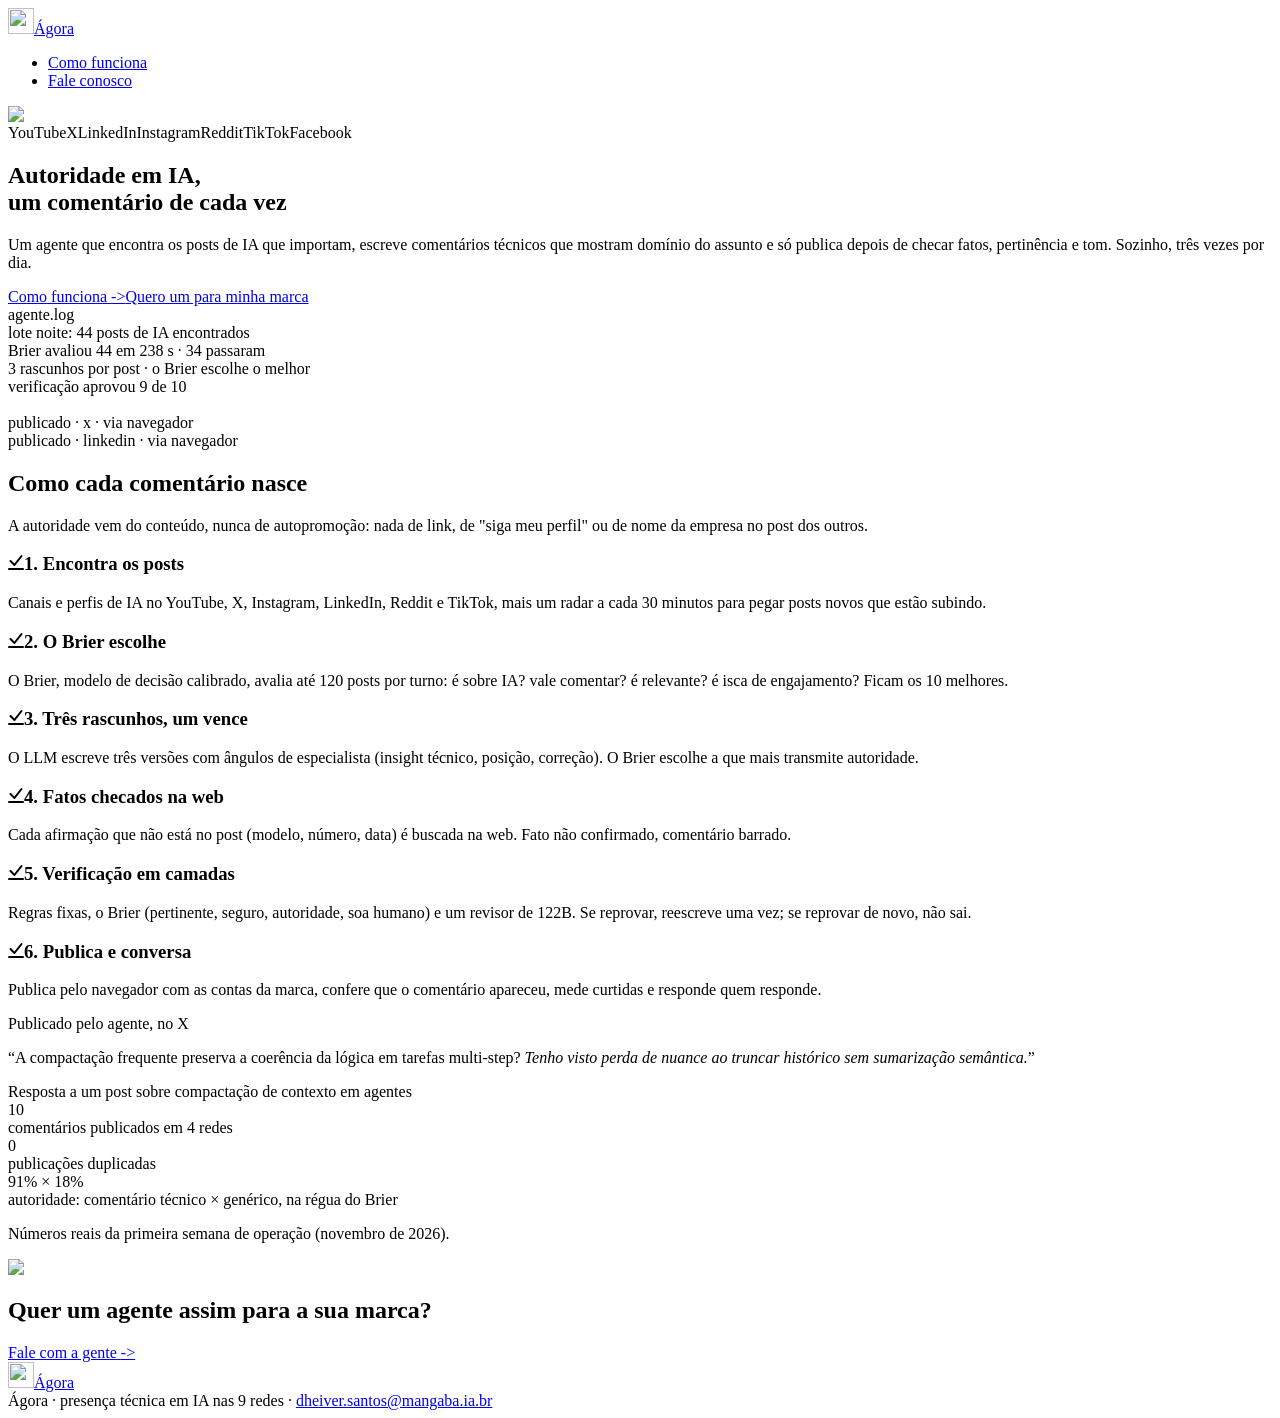
==== commit da89f05e: "Atualiza a página" ====
--- a/index.html
+++ b/index.html
@@ -1 +1 @@
-<!DOCTYPE html><!--0kZ0E4g9kPJZUv68sNdt7--><html lang="pt-BR" class="scroll-smooth"><head><meta charSet="utf-8"/><meta name="viewport" content="width=device-width, initial-scale=1"/><link rel="preload" href="/agente-comentarios-site/_next/static/media/e4af272ccee01ff0-s.p.woff2" as="font" crossorigin="" type="font/woff2"/><link rel="preload" as="image" href="/agente-comentarios-site/images/mangaba.svg"/><link rel="preload" as="image" href="/agente-comentarios-site/_next/static/media/stripes.39fe7903.svg"/><link rel="stylesheet" href="/agente-comentarios-site/_next/static/css/fc7c4633a384118d.css" data-precedence="next"/><link rel="stylesheet" href="/agente-comentarios-site/_next/static/css/ed5c0e527bc7c5ea.css" data-precedence="next"/><link rel="preload" as="script" fetchPriority="low" href="/agente-comentarios-site/_next/static/chunks/webpack-a85d6545b9f4db5b.js"/><script src="/agente-comentarios-site/_next/static/chunks/4bd1b696-c023c6e3521b1417.js" async=""></script><script src="/agente-comentarios-site/_next/static/chunks/255-286bd5ac57d1a8ee.js" async=""></script><script src="/agente-comentarios-site/_next/static/chunks/main-app-a8d3c33533dafcaa.js" async=""></script><script src="/agente-comentarios-site/_next/static/chunks/app/(default)/layout-356ac67e3a306f11.js" async=""></script><script src="/agente-comentarios-site/_next/static/chunks/356-64fb54d953bbf446.js" async=""></script><script src="/agente-comentarios-site/_next/static/chunks/app/(default)/page-4b1534214c64dd05.js" async=""></script><meta name="next-size-adjust" content=""/><title>Agente de Comentários · Mangaba AI</title><meta name="description" content="Agente que comenta em posts de IA nas redes, com Brier, checagem de fatos e verificação em camadas, para construir autoridade em IA."/><script src="/agente-comentarios-site/_next/static/chunks/polyfills-42372ed130431b0a.js" noModule=""></script></head><body class="__variable_cd8155 bg-gray-50 font-inter tracking-tight text-gray-900 antialiased"><div hidden=""><!--$--><!--/$--></div><div class="flex min-h-screen flex-col overflow-hidden supports-[overflow:clip]:overflow-clip"><header class="fixed top-2 z-30 w-full md:top-6"><div class="mx-auto max-w-6xl px-4 sm:px-6"><div class="relative flex h-14 items-center justify-between gap-3 rounded-2xl bg-white/90 px-3 shadow-lg shadow-black/[0.03] backdrop-blur-xs before:pointer-events-none before:absolute before:inset-0 before:rounded-[inherit] before:border before:border-transparent before:[background:linear-gradient(var(--color-gray-100),var(--color-gray-200))_border-box] before:[mask-composite:exclude_!important] before:[mask:linear-gradient(white_0_0)_padding-box,_linear-gradient(white_0_0)]"><div class="relative z-10 flex flex-1 items-center"><a class="inline-flex items-center gap-2" aria-label="Agente de Comentários · Mangaba AI" href="/agente-comentarios-site/"><img src="/agente-comentarios-site/images/mangaba.svg" width="26" height="28" alt=""/><span class="whitespace-nowrap text-sm font-semibold text-gray-800">Agente de Comentários</span></a></div><ul class="relative z-10 flex flex-1 items-center justify-end gap-3"><li class="max-sm:hidden"><a href="#como-funciona" class="btn-sm bg-white text-gray-800 shadow-sm hover:bg-gray-50">Como funciona</a></li><li><a href="mailto:dheiver.santos@mangaba.ia.br?subject=Agente%20de%20coment%C3%A1rios" class="btn-sm bg-gray-800 text-gray-200 shadow-sm hover:bg-gray-900">Fale conosco</a></li></ul></div></div></header><main class="grow"><section class="relative"><div class="pointer-events-none absolute left-1/2 top-0 -z-10 -translate-x-1/2 transform" aria-hidden="true"><img alt="Stripes" width="768" height="438" decoding="async" data-nimg="1" class="max-w-none" style="color:transparent" src="/agente-comentarios-site/_next/static/media/stripes.39fe7903.svg"/></div><div class="pointer-events-none absolute -top-32 left-1/2 ml-[580px] -translate-x-1/2" aria-hidden="true"><div class="h-80 w-80 rounded-full bg-linear-to-tr from-orange-500 opacity-50 blur-[160px]"></div></div><div class="pointer-events-none absolute left-1/2 top-[420px] ml-[380px] -translate-x-1/2" aria-hidden="true"><div class="h-80 w-80 rounded-full bg-linear-to-tr from-orange-500 to-gray-900 opacity-50 blur-[160px]"></div></div><div class="pointer-events-none absolute left-1/2 top-[640px] -ml-[300px] -translate-x-1/2" aria-hidden="true"><div class="h-80 w-80 rounded-full bg-linear-to-tr from-orange-500 to-gray-900 opacity-50 blur-[160px]"></div></div><div class="mx-auto max-w-6xl px-4 sm:px-6"><div class="pb-12 pt-32 md:pb-20 md:pt-40"><div class="pb-12 text-center md:pb-16"><div class="mb-6 border-y [border-image:linear-gradient(to_right,transparent,--theme(--color-slate-300/.8),transparent)1]" data-aos="zoom-y-out"><div class="flex flex-wrap justify-center gap-2 py-2 text-xs font-medium text-gray-600"><span class="rounded-full border border-gray-200 bg-white px-3 py-1 shadow-xs">YouTube</span><span class="rounded-full border border-gray-200 bg-white px-3 py-1 shadow-xs">X</span><span class="rounded-full border border-gray-200 bg-white px-3 py-1 shadow-xs">LinkedIn</span><span class="rounded-full border border-gray-200 bg-white px-3 py-1 shadow-xs">Instagram</span><span class="rounded-full border border-gray-200 bg-white px-3 py-1 shadow-xs">Reddit</span><span class="rounded-full border border-gray-200 bg-white px-3 py-1 shadow-xs">TikTok</span><span class="rounded-full border border-gray-200 bg-white px-3 py-1 shadow-xs">Facebook</span></div></div><h1 class="mb-6 border-y text-5xl font-bold [border-image:linear-gradient(to_right,transparent,--theme(--color-slate-300/.8),transparent)1] md:text-6xl" data-aos="zoom-y-out" data-aos-delay="150">Autoridade em IA, <br class="max-lg:hidden"/>um comentário de cada vez</h1><div class="mx-auto max-w-3xl"><p class="mb-8 text-lg text-gray-700" data-aos="zoom-y-out" data-aos-delay="300">Um agente que encontra os posts de IA que importam, escreve comentários técnicos que mostram domínio do assunto e só publica depois de checar fatos, pertinência e tom. Sozinho, três vezes por dia.</p><div class="relative before:absolute before:inset-0 before:border-y before:[border-image:linear-gradient(to_right,transparent,--theme(--color-slate-300/.8),transparent)1]"><div class="mx-auto max-w-xs sm:flex sm:max-w-none sm:justify-center" data-aos="zoom-y-out" data-aos-delay="450"><a class="btn group mb-4 w-full bg-linear-to-t from-orange-600 to-orange-500 bg-[length:100%_100%] bg-[bottom] text-white shadow-sm hover:bg-[length:100%_150%] sm:mb-0 sm:w-auto" href="#como-funciona"><span class="relative inline-flex items-center">Como funciona<!-- --> <span class="ml-1 tracking-normal text-orange-300 transition-transform group-hover:translate-x-0.5">-&gt;</span></span></a><a class="btn w-full bg-white text-gray-800 shadow-sm hover:bg-gray-50 sm:ml-4 sm:w-auto" href="mailto:dheiver.santos@mangaba.ia.br?subject=Agente%20de%20coment%C3%A1rios">Quero um para minha marca</a></div></div></div></div><div class="mx-auto max-w-3xl" data-aos="zoom-y-out" data-aos-delay="600"><div class="relative aspect-video rounded-2xl bg-gray-900 px-5 py-3 shadow-xl before:pointer-events-none before:absolute before:-inset-5 before:border-y before:[border-image:linear-gradient(to_right,transparent,--theme(--color-slate-300/.8),transparent)1] after:absolute after:-inset-5 after:-z-10 after:border-x after:[border-image:linear-gradient(to_bottom,transparent,--theme(--color-slate-300/.8),transparent)1]"><div class="relative mb-8 flex items-center justify-between before:block before:h-[9px] before:w-[41px] before:bg-[length:16px_9px] before:[background-image:radial-gradient(circle_at_4.5px_4.5px,var(--color-gray-600)_4.5px,transparent_0)] after:w-[41px]"><span class="text-[13px] font-medium text-white">agente.log</span></div><div class="font-mono text-[13px] leading-relaxed text-gray-500 [&amp;_span]:opacity-0"><span class="animate-[code-1_10s_infinite] text-gray-200">lote noite: 44 posts de IA encontrados</span><br/><span class="animate-[code-2_10s_infinite]">Brier avaliou 44 em 238 s · 34 passaram</span><br/><span class="animate-[code-3_10s_infinite]">3 rascunhos por post · o Brier escolhe o melhor</span><br/><span class="animate-[code-4_10s_infinite] text-gray-200">verificação aprovou 9 de 10</span><br/><br/><span class="animate-[code-5_10s_infinite] text-gray-200">publicado · x · via navegador</span><br/><span class="animate-[code-6_10s_infinite]">publicado · linkedin · via navegador</span></div></div></div></div></div></section><section id="como-funciona" class="relative scroll-mt-24 before:absolute before:inset-0 before:-z-20 before:bg-gray-900"><div class="mx-auto max-w-6xl px-4 sm:px-6"><div class="py-12 md:py-20"><div class="mx-auto max-w-3xl pb-12 text-center md:pb-16"><h2 class="text-3xl font-bold text-gray-200 md:text-4xl">Como cada comentário nasce</h2><p class="mt-4 text-lg text-gray-400">A autoridade vem do conteúdo, nunca de autopromoção: nada de link, de &quot;siga meu perfil&quot; ou de nome da empresa no post dos outros.</p></div><div class="grid overflow-hidden sm:grid-cols-2 lg:grid-cols-3 *:relative *:p-6 *:before:absolute *:before:bg-gray-800 *:before:[block-size:100vh] *:before:[inline-size:1px] *:before:[inset-block-start:0] *:before:[inset-inline-start:-1px] *:after:absolute *:after:bg-gray-800 *:after:[block-size:1px] *:after:[inline-size:100vw] *:after:[inset-block-start:-1px] *:after:[inset-inline-start:0] md:*:p-10"><article><h3 class="mb-2 flex items-center space-x-2 font-medium text-gray-200"><svg class="fill-orange-500" xmlns="http://www.w3.org/2000/svg" width="16" height="16"><path d="M14.29 2.614a1 1 0 0 0-1.58-1.228L6.407 9.492l-3.199-3.2a1 1 0 1 0-1.414 1.415l4 4a1 1 0 0 0 1.496-.093l7-9ZM1 14a1 1 0 1 0 0 2h14a1 1 0 1 0 0-2H1Z"></path></svg><span>1. Encontra os posts</span></h3><p class="text-[15px] text-gray-400">Canais e perfis de IA no YouTube, X, Instagram, LinkedIn, Reddit e TikTok, mais um radar a cada 30 minutos para pegar posts novos que estão subindo.</p></article><article><h3 class="mb-2 flex items-center space-x-2 font-medium text-gray-200"><svg class="fill-orange-500" xmlns="http://www.w3.org/2000/svg" width="16" height="16"><path d="M14.29 2.614a1 1 0 0 0-1.58-1.228L6.407 9.492l-3.199-3.2a1 1 0 1 0-1.414 1.415l4 4a1 1 0 0 0 1.496-.093l7-9ZM1 14a1 1 0 1 0 0 2h14a1 1 0 1 0 0-2H1Z"></path></svg><span>2. O Brier escolhe</span></h3><p class="text-[15px] text-gray-400">O Brier, modelo de decisão calibrado da Mangaba, avalia até 120 posts por turno: é sobre IA? vale comentar? é relevante? é isca de engajamento? Ficam os 10 melhores.</p></article><article><h3 class="mb-2 flex items-center space-x-2 font-medium text-gray-200"><svg class="fill-orange-500" xmlns="http://www.w3.org/2000/svg" width="16" height="16"><path d="M14.29 2.614a1 1 0 0 0-1.58-1.228L6.407 9.492l-3.199-3.2a1 1 0 1 0-1.414 1.415l4 4a1 1 0 0 0 1.496-.093l7-9ZM1 14a1 1 0 1 0 0 2h14a1 1 0 1 0 0-2H1Z"></path></svg><span>3. Três rascunhos, um vence</span></h3><p class="text-[15px] text-gray-400">O LLM escreve três versões com ângulos de especialista (insight técnico, posição, correção). O Brier escolhe a que mais transmite autoridade.</p></article><article><h3 class="mb-2 flex items-center space-x-2 font-medium text-gray-200"><svg class="fill-orange-500" xmlns="http://www.w3.org/2000/svg" width="16" height="16"><path d="M14.29 2.614a1 1 0 0 0-1.58-1.228L6.407 9.492l-3.199-3.2a1 1 0 1 0-1.414 1.415l4 4a1 1 0 0 0 1.496-.093l7-9ZM1 14a1 1 0 1 0 0 2h14a1 1 0 1 0 0-2H1Z"></path></svg><span>4. Fatos checados na web</span></h3><p class="text-[15px] text-gray-400">Cada afirmação que não está no post (modelo, número, data) é buscada na web. Fato não confirmado, comentário barrado.</p></article><article><h3 class="mb-2 flex items-center space-x-2 font-medium text-gray-200"><svg class="fill-orange-500" xmlns="http://www.w3.org/2000/svg" width="16" height="16"><path d="M14.29 2.614a1 1 0 0 0-1.58-1.228L6.407 9.492l-3.199-3.2a1 1 0 1 0-1.414 1.415l4 4a1 1 0 0 0 1.496-.093l7-9ZM1 14a1 1 0 1 0 0 2h14a1 1 0 1 0 0-2H1Z"></path></svg><span>5. Verificação em camadas</span></h3><p class="text-[15px] text-gray-400">Regras fixas, o Brier (pertinente, seguro, autoridade, soa humano) e um revisor de 122B. Se reprovar, reescreve uma vez; se reprovar de novo, não sai.</p></article><article><h3 class="mb-2 flex items-center space-x-2 font-medium text-gray-200"><svg class="fill-orange-500" xmlns="http://www.w3.org/2000/svg" width="16" height="16"><path d="M14.29 2.614a1 1 0 0 0-1.58-1.228L6.407 9.492l-3.199-3.2a1 1 0 1 0-1.414 1.415l4 4a1 1 0 0 0 1.496-.093l7-9ZM1 14a1 1 0 1 0 0 2h14a1 1 0 1 0 0-2H1Z"></path></svg><span>6. Publica e conversa</span></h3><p class="text-[15px] text-gray-400">Publica pelo navegador com as contas da marca, confere que o comentário apareceu, mede curtidas e responde quem responde.</p></article></div></div></div></section><section><div class="mx-auto max-w-3xl px-4 sm:px-6"><div class="py-12 md:py-20"><div class="space-y-3 text-center"><div class="text-sm font-medium uppercase tracking-wide text-orange-700">Publicado pelo agente, no X</div><p class="text-2xl font-bold text-gray-900">“A compactação frequente preserva a coerência da lógica em tarefas multi-step?<!-- --> <em class="italic text-gray-500">Tenho visto perda de nuance ao truncar histórico sem sumarização semântica.</em>”</p><div class="text-sm font-medium text-gray-500">Resposta a um post sobre compactação de contexto em agentes</div></div><div class="mt-12 grid gap-4 sm:grid-cols-3"><div class="rounded-2xl bg-white p-5 text-center shadow-sm"><div class="text-3xl font-bold text-gray-900">10</div><div class="mt-1 text-sm text-gray-600">comentários publicados em 4 redes</div></div><div class="rounded-2xl bg-white p-5 text-center shadow-sm"><div class="text-3xl font-bold text-gray-900">0</div><div class="mt-1 text-sm text-gray-600">publicações duplicadas</div></div><div class="rounded-2xl bg-white p-5 text-center shadow-sm"><div class="text-3xl font-bold text-gray-900">91% × 18%</div><div class="mt-1 text-sm text-gray-600">autoridade: comentário técnico × genérico, na régua do Brier</div></div></div><p class="mt-4 text-center text-xs text-gray-500">Números reais da primeira semana de operação (novembro de 2026).</p></div></div></section><section><div class="mx-auto max-w-6xl px-4 sm:px-6"><div class="relative overflow-hidden rounded-2xl text-center shadow-xl before:pointer-events-none before:absolute before:inset-0 before:-z-10 before:rounded-2xl before:bg-gray-900" data-aos="zoom-y-out"><div class="absolute bottom-0 left-1/2 -z-10 -translate-x-1/2 translate-y-1/2" aria-hidden="true"><div class="h-56 w-[480px] rounded-full border-[20px] border-orange-500 blur-3xl"></div></div><div class="pointer-events-none absolute left-1/2 top-0 -z-10 -translate-x-1/2 transform" aria-hidden="true"><img alt="Stripes" loading="lazy" width="768" height="432" decoding="async" data-nimg="1" class="max-w-none" style="color:transparent" src="/agente-comentarios-site/_next/static/media/stripes-dark.f52135c0.svg"/></div><div class="px-4 py-12 md:px-12 md:py-20"><h2 class="mb-6 border-y text-3xl font-bold text-gray-200 [border-image:linear-gradient(to_right,transparent,--theme(--color-slate-700/.7),transparent)1] md:mb-12 md:text-4xl">Quer um agente assim para a sua marca?</h2><div class="mx-auto max-w-xs sm:flex sm:max-w-none sm:justify-center"><a class="btn group mb-4 w-full bg-linear-to-t from-orange-600 to-orange-500 bg-[length:100%_100%] bg-[bottom] text-white shadow-sm hover:bg-[length:100%_150%] sm:mb-0 sm:w-auto" href="mailto:dheiver.santos@mangaba.ia.br?subject=Agente%20de%20coment%C3%A1rios"><span class="relative inline-flex items-center">Fale com a Mangaba AI<!-- --> <span class="ml-1 tracking-normal text-orange-300 transition-transform group-hover:translate-x-0.5">-&gt;</span></span></a></div></div></div></div></section><!--$--><!--/$--></main><footer><div class="mx-auto max-w-6xl px-4 sm:px-6"><div class="flex flex-col gap-4 py-8 sm:flex-row sm:items-center sm:justify-between md:py-12 border-t [border-image:linear-gradient(to_right,transparent,var(--color-slate-200),transparent)1]"><a class="inline-flex items-center gap-2" aria-label="Agente de Comentários · Mangaba AI" href="/agente-comentarios-site/"><img src="/agente-comentarios-site/images/mangaba.svg" width="26" height="28" alt=""/><span class="whitespace-nowrap text-sm font-semibold text-gray-800">Agente de Comentários</span></a><div class="text-sm text-gray-600">Feito pela <a class="font-medium text-orange-700 hover:underline" href="https://www.mangaba.ia.br">Mangaba AI</a> · IA on-premises no Brasil ·<!-- --> <a class="hover:underline" href="mailto:dheiver.santos@mangaba.ia.br">dheiver.santos@mangaba.ia.br</a></div></div></div></footer></div><script src="/agente-comentarios-site/_next/static/chunks/webpack-a85d6545b9f4db5b.js" id="_R_" async=""></script><script>(self.__next_f=self.__next_f||[]).push([0])</script><script>self.__next_f.push([1,"1:\"$Sreact.fragment\"\n2:I[9766,[],\"\"]\n3:I[8924,[],\"\"]\n4:I[7989,[],\"ClientSegmentRoot\"]\n5:I[6653,[\"498\",\"static/chunks/app/(default)/layout-356ac67e3a306f11.js\"],\"default\"]\n7:I[1356,[\"356\",\"static/chunks/356-64fb54d953bbf446.js\",\"73\",\"static/chunks/app/(default)/page-4b1534214c64dd05.js\"],\"Image\"]\ne:I[7150,[],\"\"]\n:HL[\"/agente-comentarios-site/_next/static/media/e4af272ccee01ff0-s.p.woff2\",\"font\",{\"crossOrigin\":\"\",\"type\":\"font/woff2\"}]\n:HL[\"/agente-comentarios-site/_next/static/css/fc7c4633a384118d.css\",\"style\"]\n:HL[\"/agente-comentarios-site/_next/static/css/ed5c0e527bc7c5ea.css\",\"style\"]\n"])</script><script>self.__next_f.push([1,"0:{\"P\":null,\"b\":\"0kZ0E4g9kPJZUv68sNdt7\",\"p\":\"/agente-comentarios-site\",\"c\":[\"\",\"\"],\"i\":false,\"f\":[[[\"\",{\"children\":[\"(default)\",{\"children\":[\"__PAGE__\",{}]}]},\"$undefined\",\"$undefined\",true],[\"\",[\"$\",\"$1\",\"c\",{\"children\":[[[\"$\",\"link\",\"0\",{\"rel\":\"stylesheet\",\"href\":\"/agente-comentarios-site/_next/static/css/fc7c4633a384118d.css\",\"precedence\":\"next\",\"crossOrigin\":\"$undefined\",\"nonce\":\"$undefined\"}]],[\"$\",\"html\",null,{\"lang\":\"pt-BR\",\"className\":\"scroll-smooth\",\"children\":[\"$\",\"body\",null,{\"className\":\"__variable_cd8155 bg-gray-50 font-inter tracking-tight text-gray-900 antialiased\",\"children\":[\"$\",\"div\",null,{\"className\":\"flex min-h-screen flex-col overflow-hidden supports-[overflow:clip]:overflow-clip\",\"children\":[\"$\",\"$L2\",null,{\"parallelRouterKey\":\"children\",\"error\":\"$undefined\",\"errorStyles\":\"$undefined\",\"errorScripts\":\"$undefined\",\"template\":[\"$\",\"$L3\",null,{}],\"templateStyles\":\"$undefined\",\"templateScripts\":\"$undefined\",\"notFound\":[[[\"$\",\"title\",null,{\"children\":\"404: This page could not be found.\"}],[\"$\",\"div\",null,{\"style\":{\"fontFamily\":\"system-ui,\\\"Segoe UI\\\",Roboto,Helvetica,Arial,sans-serif,\\\"Apple Color Emoji\\\",\\\"Segoe UI Emoji\\\"\",\"height\":\"100vh\",\"textAlign\":\"center\",\"display\":\"flex\",\"flexDirection\":\"column\",\"alignItems\":\"center\",\"justifyContent\":\"center\"},\"children\":[\"$\",\"div\",null,{\"children\":[[\"$\",\"style\",null,{\"dangerouslySetInnerHTML\":{\"__html\":\"body{color:#000;background:#fff;margin:0}.next-error-h1{border-right:1px solid rgba(0,0,0,.3)}@media (prefers-color-scheme:dark){body{color:#fff;background:#000}.next-error-h1{border-right:1px solid rgba(255,255,255,.3)}}\"}}],[\"$\",\"h1\",null,{\"className\":\"next-error-h1\",\"style\":{\"display\":\"inline-block\",\"margin\":\"0 20px 0 0\",\"padding\":\"0 23px 0 0\",\"fontSize\":24,\"fontWeight\":500,\"verticalAlign\":\"top\",\"lineHeight\":\"49px\"},\"children\":404}],[\"$\",\"div\",null,{\"style\":{\"display\":\"inline-block\"},\"children\":[\"$\",\"h2\",null,{\"style\":{\"fontSize\":14,\"fontWeight\":400,\"lineHeight\":\"49px\",\"margin\":0},\"children\":\"This page could not be found.\"}]}]]}]}]],[]],\"forbidden\":\"$undefined\",\"unauthorized\":\"$undefined\"}]}]}]}]]}],{\"children\":[\"(default)\",[\"$\",\"$1\",\"c\",{\"children\":[[[\"$\",\"link\",\"0\",{\"rel\":\"stylesheet\",\"href\":\"/agente-comentarios-site/_next/static/css/ed5c0e527bc7c5ea.css\",\"precedence\":\"next\",\"crossOrigin\":\"$undefined\",\"nonce\":\"$undefined\"}]],[\"$\",\"$L4\",null,{\"Component\":\"$5\",\"slots\":{\"children\":[\"$\",\"$L2\",null,{\"parallelRouterKey\":\"children\",\"error\":\"$undefined\",\"errorStyles\":\"$undefined\",\"errorScripts\":\"$undefined\",\"template\":[\"$\",\"$L3\",null,{}],\"templateStyles\":\"$undefined\",\"templateScripts\":\"$undefined\",\"notFound\":[[[\"$\",\"title\",null,{\"children\":\"404: This page could not be found.\"}],[\"$\",\"div\",null,{\"style\":\"$0:f:0:1:1:props:children:1:props:children:props:children:props:children:props:notFound:0:1:props:style\",\"children\":[\"$\",\"div\",null,{\"children\":[[\"$\",\"style\",null,{\"dangerouslySetInnerHTML\":{\"__html\":\"body{color:#000;background:#fff;margin:0}.next-error-h1{border-right:1px solid rgba(0,0,0,.3)}@media (prefers-color-scheme:dark){body{color:#fff;background:#000}.next-error-h1{border-right:1px solid rgba(255,255,255,.3)}}\"}}],[\"$\",\"h1\",null,{\"className\":\"next-error-h1\",\"style\":\"$0:f:0:1:1:props:children:1:props:children:props:children:props:children:props:notFound:0:1:props:children:props:children:1:props:style\",\"children\":404}],[\"$\",\"div\",null,{\"style\":\"$0:f:0:1:1:props:children:1:props:children:props:children:props:children:props:notFound:0:1:props:children:props:children:2:props:style\",\"children\":[\"$\",\"h2\",null,{\"style\":\"$0:f:0:1:1:props:children:1:props:children:props:children:props:children:props:notFound:0:1:props:children:props:children:2:props:children:props:style\",\"children\":\"This page could not be found.\"}]}]]}]}]],[]],\"forbidden\":\"$undefined\",\"unauthorized\":\"$undefined\"}]},\"params\":{},\"promise\":\"$@6\"}]]}],{\"children\":[\"__PAGE__\",[\"$\",\"$1\",\"c\",{\"children\":[[[\"$\",\"section\",null,{\"className\":\"relative\",\"children\":[[[\"$\",\"div\",null,{\"className\":\"pointer-events-none absolute left-1/2 top-0 -z-10 -translate-x-1/2 transform\",\"aria-hidden\":\"true\",\"children\":[\"$\",\"$L7\",null,{\"className\":\"max-w-none\",\"src\":{\"src\":\"/agente-comentarios-site/_next/static/media/stripes.39fe7903.svg\",\"height\":420,\"width\":736,\"blurWidth\":0,\"blurHeight\":0},\"width\":768,\"alt\":\"Stripes\",\"priority\":true}]}],[\"$\",\"div\",null,{\"className\":\"pointer-events-none absolute -top-32 left-1/2 ml-[580px] -translate-x-1/2\",\"aria-hidden\":\"true\",\"children\":[\"$\",\"div\",null,{\"className\":\"h-80 w-80 rounded-full bg-linear-to-tr from-orange-500 opacity-50 blur-[160px]\"}]}],[\"$\",\"div\",null,{\"className\":\"pointer-events-none absolute left-1/2 top-[420px] ml-[380px] -translate-x-1/2\",\"aria-hidden\":\"true\",\"children\":[\"$\",\"div\",null,{\"className\":\"h-80 w-80 rounded-full bg-linear-to-tr from-orange-500 to-gray-900 opacity-50 blur-[160px]\"}]}],[\"$\",\"div\",null,{\"className\":\"pointer-events-none absolute left-1/2 top-[640px] -ml-[300px] -translate-x-1/2\",\"aria-hidden\":\"true\",\"children\":[\"$\",\"div\",null,{\"className\":\"h-80 w-80 rounded-full bg-linear-to-tr from-orange-500 to-gray-900 opacity-50 blur-[160px]\"}]}]],[\"$\",\"div\",null,{\"className\":\"mx-auto max-w-6xl px-4 sm:px-6\",\"children\":\"$L8\"}]]}],\"$L9\",\"$La\",\"$Lb\"],null,\"$Lc\"]}],{},null,false]},null,false]},null,false],\"$Ld\",false]],\"m\":\"$undefined\",\"G\":[\"$e\",[]],\"s\":false,\"S\":true}\n"])</script><script>self.__next_f.push([1,"13:I[4431,[],\"OutletBoundary\"]\n15:I[5278,[],\"AsyncMetadataOutlet\"]\n17:I[4431,[],\"ViewportBoundary\"]\n19:I[4431,[],\"MetadataBoundary\"]\n1a:\"$Sreact.suspense\"\n"])</script><script>self.__next_f.push([1,"8:[\"$\",\"div\",null,{\"className\":\"pb-12 pt-32 md:pb-20 md:pt-40\",\"children\":[[\"$\",\"div\",null,{\"className\":\"pb-12 text-center md:pb-16\",\"children\":[[\"$\",\"div\",null,{\"className\":\"mb-6 border-y [border-image:linear-gradient(to_right,transparent,--theme(--color-slate-300/.8),transparent)1]\",\"data-aos\":\"zoom-y-out\",\"children\":[\"$\",\"div\",null,{\"className\":\"flex flex-wrap justify-center gap-2 py-2 text-xs font-medium text-gray-600\",\"children\":[[\"$\",\"span\",\"YouTube\",{\"className\":\"rounded-full border border-gray-200 bg-white px-3 py-1 shadow-xs\",\"children\":\"YouTube\"}],[\"$\",\"span\",\"X\",{\"className\":\"rounded-full border border-gray-200 bg-white px-3 py-1 shadow-xs\",\"children\":\"X\"}],[\"$\",\"span\",\"LinkedIn\",{\"className\":\"rounded-full border border-gray-200 bg-white px-3 py-1 shadow-xs\",\"children\":\"LinkedIn\"}],[\"$\",\"span\",\"Instagram\",{\"className\":\"rounded-full border border-gray-200 bg-white px-3 py-1 shadow-xs\",\"children\":\"Instagram\"}],[\"$\",\"span\",\"Reddit\",{\"className\":\"rounded-full border border-gray-200 bg-white px-3 py-1 shadow-xs\",\"children\":\"Reddit\"}],[\"$\",\"span\",\"TikTok\",{\"className\":\"rounded-full border border-gray-200 bg-white px-3 py-1 shadow-xs\",\"children\":\"TikTok\"}],[\"$\",\"span\",\"Facebook\",{\"className\":\"rounded-full border border-gray-200 bg-white px-3 py-1 shadow-xs\",\"children\":\"Facebook\"}]]}]}],[\"$\",\"h1\",null,{\"className\":\"mb-6 border-y text-5xl font-bold [border-image:linear-gradient(to_right,transparent,--theme(--color-slate-300/.8),transparent)1] md:text-6xl\",\"data-aos\":\"zoom-y-out\",\"data-aos-delay\":150,\"children\":[\"Autoridade em IA, \",[\"$\",\"br\",null,{\"className\":\"max-lg:hidden\"}],\"um comentário de cada vez\"]}],[\"$\",\"div\",null,{\"className\":\"mx-auto max-w-3xl\",\"children\":[[\"$\",\"p\",null,{\"className\":\"mb-8 text-lg text-gray-700\",\"data-aos\":\"zoom-y-out\",\"data-aos-delay\":300,\"children\":\"Um agente que encontra os posts de IA que importam, escreve comentários técnicos que mostram domínio do assunto e só publica depois de checar fatos, pertinência e tom. Sozinho, três vezes por dia.\"}],[\"$\",\"div\",null,{\"className\":\"relative before:absolute before:inset-0 before:border-y before:[border-image:linear-gradient(to_right,transparent,--theme(--color-slate-300/.8),transparent)1]\",\"children\":[\"$\",\"div\",null,{\"className\":\"mx-auto max-w-xs sm:flex sm:max-w-none sm:justify-center\",\"data-aos\":\"zoom-y-out\",\"data-aos-delay\":450,\"children\":[[\"$\",\"a\",null,{\"className\":\"btn group mb-4 w-full bg-linear-to-t from-orange-600 to-orange-500 bg-[length:100%_100%] bg-[bottom] text-white shadow-sm hover:bg-[length:100%_150%] sm:mb-0 sm:w-auto\",\"href\":\"#como-funciona\",\"children\":[\"$\",\"span\",null,{\"className\":\"relative inline-flex items-center\",\"children\":[\"Como funciona\",\" \",[\"$\",\"span\",null,{\"className\":\"ml-1 tracking-normal text-orange-300 transition-transform group-hover:translate-x-0.5\",\"children\":\"-\u003e\"}]]}]}],[\"$\",\"a\",null,{\"className\":\"btn w-full bg-white text-gray-800 shadow-sm hover:bg-gray-50 sm:ml-4 sm:w-auto\",\"href\":\"mailto:dheiver.santos@mangaba.ia.br?subject=Agente%20de%20coment%C3%A1rios\",\"children\":\"Quero um para minha marca\"}]]}]}]]}]]}],[\"$\",\"div\",null,{\"className\":\"mx-auto max-w-3xl\",\"data-aos\":\"zoom-y-out\",\"data-aos-delay\":600,\"children\":[\"$\",\"div\",null,{\"className\":\"relative aspect-video rounded-2xl bg-gray-900 px-5 py-3 shadow-xl before:pointer-events-none before:absolute before:-inset-5 before:border-y before:[border-image:linear-gradient(to_right,transparent,--theme(--color-slate-300/.8),transparent)1] after:absolute after:-inset-5 after:-z-10 after:border-x after:[border-image:linear-gradient(to_bottom,transparent,--theme(--color-slate-300/.8),transparent)1]\",\"children\":[[\"$\",\"div\",null,{\"className\":\"relative mb-8 flex items-center justify-between before:block before:h-[9px] before:w-[41px] before:bg-[length:16px_9px] before:[background-image:radial-gradient(circle_at_4.5px_4.5px,var(--color-gray-600)_4.5px,transparent_0)] after:w-[41px]\",\"children\":\"$Lf\"}],\"$L10\"]}]}]]}]\n"])</script><script>self.__next_f.push([1,"9:[\"$\",\"section\",null,{\"id\":\"como-funciona\",\"className\":\"relative scroll-mt-24 before:absolute before:inset-0 before:-z-20 before:bg-gray-900\",\"children\":[\"$\",\"div\",null,{\"className\":\"mx-auto max-w-6xl px-4 sm:px-6\",\"children\":[\"$\",\"div\",null,{\"className\":\"py-12 md:py-20\",\"children\":[[\"$\",\"div\",null,{\"className\":\"mx-auto max-w-3xl pb-12 text-center md:pb-16\",\"children\":[[\"$\",\"h2\",null,{\"className\":\"text-3xl font-bold text-gray-200 md:text-4xl\",\"children\":\"Como cada comentário nasce\"}],[\"$\",\"p\",null,{\"className\":\"mt-4 text-lg text-gray-400\",\"children\":\"A autoridade vem do conteúdo, nunca de autopromoção: nada de link, de \\\"siga meu perfil\\\" ou de nome da empresa no post dos outros.\"}]]}],[\"$\",\"div\",null,{\"className\":\"grid overflow-hidden sm:grid-cols-2 lg:grid-cols-3 *:relative *:p-6 *:before:absolute *:before:bg-gray-800 *:before:[block-size:100vh] *:before:[inline-size:1px] *:before:[inset-block-start:0] *:before:[inset-inline-start:-1px] *:after:absolute *:after:bg-gray-800 *:after:[block-size:1px] *:after:[inline-size:100vw] *:after:[inset-block-start:-1px] *:after:[inset-inline-start:0] md:*:p-10\",\"children\":[[\"$\",\"article\",null,{\"children\":[[\"$\",\"h3\",null,{\"className\":\"mb-2 flex items-center space-x-2 font-medium text-gray-200\",\"children\":[[\"$\",\"svg\",null,{\"className\":\"fill-orange-500\",\"xmlns\":\"http://www.w3.org/2000/svg\",\"width\":16,\"height\":16,\"children\":[\"$\",\"path\",null,{\"d\":\"M14.29 2.614a1 1 0 0 0-1.58-1.228L6.407 9.492l-3.199-3.2a1 1 0 1 0-1.414 1.415l4 4a1 1 0 0 0 1.496-.093l7-9ZM1 14a1 1 0 1 0 0 2h14a1 1 0 1 0 0-2H1Z\"}]}],[\"$\",\"span\",null,{\"children\":\"1. Encontra os posts\"}]]}],[\"$\",\"p\",null,{\"className\":\"text-[15px] text-gray-400\",\"children\":\"Canais e perfis de IA no YouTube, X, Instagram, LinkedIn, Reddit e TikTok, mais um radar a cada 30 minutos para pegar posts novos que estão subindo.\"}]]}],[\"$\",\"article\",null,{\"children\":[[\"$\",\"h3\",null,{\"className\":\"mb-2 flex items-center space-x-2 font-medium text-gray-200\",\"children\":[[\"$\",\"svg\",null,{\"className\":\"fill-orange-500\",\"xmlns\":\"http://www.w3.org/2000/svg\",\"width\":16,\"height\":16,\"children\":[\"$\",\"path\",null,{\"d\":\"M14.29 2.614a1 1 0 0 0-1.58-1.228L6.407 9.492l-3.199-3.2a1 1 0 1 0-1.414 1.415l4 4a1 1 0 0 0 1.496-.093l7-9ZM1 14a1 1 0 1 0 0 2h14a1 1 0 1 0 0-2H1Z\"}]}],[\"$\",\"span\",null,{\"children\":\"2. O Brier escolhe\"}]]}],[\"$\",\"p\",null,{\"className\":\"text-[15px] text-gray-400\",\"children\":\"O Brier, modelo de decisão calibrado da Mangaba, avalia até 120 posts por turno: é sobre IA? vale comentar? é relevante? é isca de engajamento? Ficam os 10 melhores.\"}]]}],[\"$\",\"article\",null,{\"children\":[[\"$\",\"h3\",null,{\"className\":\"mb-2 flex items-center space-x-2 font-medium text-gray-200\",\"children\":[[\"$\",\"svg\",null,{\"className\":\"fill-orange-500\",\"xmlns\":\"http://www.w3.org/2000/svg\",\"width\":16,\"height\":16,\"children\":[\"$\",\"path\",null,{\"d\":\"M14.29 2.614a1 1 0 0 0-1.58-1.228L6.407 9.492l-3.199-3.2a1 1 0 1 0-1.414 1.415l4 4a1 1 0 0 0 1.496-.093l7-9ZM1 14a1 1 0 1 0 0 2h14a1 1 0 1 0 0-2H1Z\"}]}],[\"$\",\"span\",null,{\"children\":\"3. Três rascunhos, um vence\"}]]}],[\"$\",\"p\",null,{\"className\":\"text-[15px] text-gray-400\",\"children\":\"O LLM escreve três versões com ângulos de especialista (insight técnico, posição, correção). O Brier escolhe a que mais transmite autoridade.\"}]]}],[\"$\",\"article\",null,{\"children\":[[\"$\",\"h3\",null,{\"className\":\"mb-2 flex items-center space-x-2 font-medium text-gray-200\",\"children\":[[\"$\",\"svg\",null,{\"className\":\"fill-orange-500\",\"xmlns\":\"http://www.w3.org/2000/svg\",\"width\":16,\"height\":16,\"children\":[\"$\",\"path\",null,{\"d\":\"M14.29 2.614a1 1 0 0 0-1.58-1.228L6.407 9.492l-3.199-3.2a1 1 0 1 0-1.414 1.415l4 4a1 1 0 0 0 1.496-.093l7-9ZM1 14a1 1 0 1 0 0 2h14a1 1 0 1 0 0-2H1Z\"}]}],[\"$\",\"span\",null,{\"children\":\"4. Fatos checados na web\"}]]}],[\"$\",\"p\",null,{\"className\":\"text-[15px] text-gray-400\",\"children\":\"Cada afirmação que não está no post (modelo, número, data) é buscada na web. Fato não confirmado, comentário barrado.\"}]]}],\"$L11\",\"$L12\"]}]]}]}]}]\n"])</script><script>self.__next_f.push([1,"a:[\"$\",\"section\",null,{\"children\":[\"$\",\"div\",null,{\"className\":\"mx-auto max-w-3xl px-4 sm:px-6\",\"children\":[\"$\",\"div\",null,{\"className\":\"py-12 md:py-20\",\"children\":[[\"$\",\"div\",null,{\"className\":\"space-y-3 text-center\",\"children\":[[\"$\",\"div\",null,{\"className\":\"text-sm font-medium uppercase tracking-wide text-orange-700\",\"children\":\"Publicado pelo agente, no X\"}],[\"$\",\"p\",null,{\"className\":\"text-2xl font-bold text-gray-900\",\"children\":[\"“A compactação frequente preserva a coerência da lógica em tarefas multi-step?\",\" \",[\"$\",\"em\",null,{\"className\":\"italic text-gray-500\",\"children\":\"Tenho visto perda de nuance ao truncar histórico sem sumarização semântica.\"}],\"”\"]}],[\"$\",\"div\",null,{\"className\":\"text-sm font-medium text-gray-500\",\"children\":\"Resposta a um post sobre compactação de contexto em agentes\"}]]}],[\"$\",\"div\",null,{\"className\":\"mt-12 grid gap-4 sm:grid-cols-3\",\"children\":[[\"$\",\"div\",\"comentários publicados em 4 redes\",{\"className\":\"rounded-2xl bg-white p-5 text-center shadow-sm\",\"children\":[[\"$\",\"div\",null,{\"className\":\"text-3xl font-bold text-gray-900\",\"children\":\"10\"}],[\"$\",\"div\",null,{\"className\":\"mt-1 text-sm text-gray-600\",\"children\":\"comentários publicados em 4 redes\"}]]}],[\"$\",\"div\",\"publicações duplicadas\",{\"className\":\"rounded-2xl bg-white p-5 text-center shadow-sm\",\"children\":[[\"$\",\"div\",null,{\"className\":\"text-3xl font-bold text-gray-900\",\"children\":\"0\"}],[\"$\",\"div\",null,{\"className\":\"mt-1 text-sm text-gray-600\",\"children\":\"publicações duplicadas\"}]]}],[\"$\",\"div\",\"autoridade: comentário técnico × genérico, na régua do Brier\",{\"className\":\"rounded-2xl bg-white p-5 text-center shadow-sm\",\"children\":[[\"$\",\"div\",null,{\"className\":\"text-3xl font-bold text-gray-900\",\"children\":\"91% × 18%\"}],[\"$\",\"div\",null,{\"className\":\"mt-1 text-sm text-gray-600\",\"children\":\"autoridade: comentário técnico × genérico, na régua do Brier\"}]]}]]}],[\"$\",\"p\",null,{\"className\":\"mt-4 text-center text-xs text-gray-500\",\"children\":\"Números reais da primeira semana de operação (novembro de 2026).\"}]]}]}]}]\n"])</script><script>self.__next_f.push([1,"b:[\"$\",\"section\",null,{\"children\":[\"$\",\"div\",null,{\"className\":\"mx-auto max-w-6xl px-4 sm:px-6\",\"children\":[\"$\",\"div\",null,{\"className\":\"relative overflow-hidden rounded-2xl text-center shadow-xl before:pointer-events-none before:absolute before:inset-0 before:-z-10 before:rounded-2xl before:bg-gray-900\",\"data-aos\":\"zoom-y-out\",\"children\":[[\"$\",\"div\",null,{\"className\":\"absolute bottom-0 left-1/2 -z-10 -translate-x-1/2 translate-y-1/2\",\"aria-hidden\":\"true\",\"children\":[\"$\",\"div\",null,{\"className\":\"h-56 w-[480px] rounded-full border-[20px] border-orange-500 blur-3xl\"}]}],[\"$\",\"div\",null,{\"className\":\"pointer-events-none absolute left-1/2 top-0 -z-10 -translate-x-1/2 transform\",\"aria-hidden\":\"true\",\"children\":[\"$\",\"$L7\",null,{\"className\":\"max-w-none\",\"src\":{\"src\":\"/agente-comentarios-site/_next/static/media/stripes-dark.f52135c0.svg\",\"height\":300,\"width\":736,\"blurWidth\":0,\"blurHeight\":0},\"width\":768,\"height\":432,\"alt\":\"Stripes\"}]}],[\"$\",\"div\",null,{\"className\":\"px-4 py-12 md:px-12 md:py-20\",\"children\":[[\"$\",\"h2\",null,{\"className\":\"mb-6 border-y text-3xl font-bold text-gray-200 [border-image:linear-gradient(to_right,transparent,--theme(--color-slate-700/.7),transparent)1] md:mb-12 md:text-4xl\",\"children\":\"Quer um agente assim para a sua marca?\"}],[\"$\",\"div\",null,{\"className\":\"mx-auto max-w-xs sm:flex sm:max-w-none sm:justify-center\",\"children\":[\"$\",\"a\",null,{\"className\":\"btn group mb-4 w-full bg-linear-to-t from-orange-600 to-orange-500 bg-[length:100%_100%] bg-[bottom] text-white shadow-sm hover:bg-[length:100%_150%] sm:mb-0 sm:w-auto\",\"href\":\"mailto:dheiver.santos@mangaba.ia.br?subject=Agente%20de%20coment%C3%A1rios\",\"children\":[\"$\",\"span\",null,{\"className\":\"relative inline-flex items-center\",\"children\":[\"Fale com a Mangaba AI\",\" \",[\"$\",\"span\",null,{\"className\":\"ml-1 tracking-normal text-orange-300 transition-transform group-hover:translate-x-0.5\",\"children\":\"-\u003e\"}]]}]}]}]]}]]}]}]}]\n"])</script><script>self.__next_f.push([1,"c:[\"$\",\"$L13\",null,{\"children\":[\"$L14\",[\"$\",\"$L15\",null,{\"promise\":\"$@16\"}]]}]\nd:[\"$\",\"$1\",\"h\",{\"children\":[null,[[\"$\",\"$L17\",null,{\"children\":\"$L18\"}],[\"$\",\"meta\",null,{\"name\":\"next-size-adjust\",\"content\":\"\"}]],[\"$\",\"$L19\",null,{\"children\":[\"$\",\"div\",null,{\"hidden\":true,\"children\":[\"$\",\"$1a\",null,{\"fallback\":null,\"children\":\"$L1b\"}]}]}]]}]\n6:\"$0:f:0:1:2:children:1:props:children:1:props:params\"\n"])</script><script>self.__next_f.push([1,"f:[\"$\",\"span\",null,{\"className\":\"text-[13px] font-medium text-white\",\"children\":\"agente.log\"}]\n"])</script><script>self.__next_f.push([1,"10:[\"$\",\"div\",null,{\"className\":\"font-mono text-[13px] leading-relaxed text-gray-500 [\u0026_span]:opacity-0\",\"children\":[[\"$\",\"span\",null,{\"className\":\"animate-[code-1_10s_infinite] text-gray-200\",\"children\":\"lote noite: 44 posts de IA encontrados\"}],[\"$\",\"br\",null,{}],[\"$\",\"span\",null,{\"className\":\"animate-[code-2_10s_infinite]\",\"children\":\"Brier avaliou 44 em 238 s · 34 passaram\"}],[\"$\",\"br\",null,{}],[\"$\",\"span\",null,{\"className\":\"animate-[code-3_10s_infinite]\",\"children\":\"3 rascunhos por post · o Brier escolhe o melhor\"}],[\"$\",\"br\",null,{}],[\"$\",\"span\",null,{\"className\":\"animate-[code-4_10s_infinite] text-gray-200\",\"children\":\"verificação aprovou 9 de 10\"}],[\"$\",\"br\",null,{}],[\"$\",\"br\",null,{}],[\"$\",\"span\",null,{\"className\":\"animate-[code-5_10s_infinite] text-gray-200\",\"children\":\"publicado · x · via navegador\"}],[\"$\",\"br\",null,{}],[\"$\",\"span\",null,{\"className\":\"animate-[code-6_10s_infinite]\",\"children\":\"publicado · linkedin · via navegador\"}]]}]\n"])</script><script>self.__next_f.push([1,"11:[\"$\",\"article\",null,{\"children\":[[\"$\",\"h3\",null,{\"className\":\"mb-2 flex items-center space-x-2 font-medium text-gray-200\",\"children\":[[\"$\",\"svg\",null,{\"className\":\"fill-orange-500\",\"xmlns\":\"http://www.w3.org/2000/svg\",\"width\":16,\"height\":16,\"children\":[\"$\",\"path\",null,{\"d\":\"M14.29 2.614a1 1 0 0 0-1.58-1.228L6.407 9.492l-3.199-3.2a1 1 0 1 0-1.414 1.415l4 4a1 1 0 0 0 1.496-.093l7-9ZM1 14a1 1 0 1 0 0 2h14a1 1 0 1 0 0-2H1Z\"}]}],[\"$\",\"span\",null,{\"children\":\"5. Verificação em camadas\"}]]}],[\"$\",\"p\",null,{\"className\":\"text-[15px] text-gray-400\",\"children\":\"Regras fixas, o Brier (pertinente, seguro, autoridade, soa humano) e um revisor de 122B. Se reprovar, reescreve uma vez; se reprovar de novo, não sai.\"}]]}]\n"])</script><script>self.__next_f.push([1,"12:[\"$\",\"article\",null,{\"children\":[[\"$\",\"h3\",null,{\"className\":\"mb-2 flex items-center space-x-2 font-medium text-gray-200\",\"children\":[[\"$\",\"svg\",null,{\"className\":\"fill-orange-500\",\"xmlns\":\"http://www.w3.org/2000/svg\",\"width\":16,\"height\":16,\"children\":[\"$\",\"path\",null,{\"d\":\"M14.29 2.614a1 1 0 0 0-1.58-1.228L6.407 9.492l-3.199-3.2a1 1 0 1 0-1.414 1.415l4 4a1 1 0 0 0 1.496-.093l7-9ZM1 14a1 1 0 1 0 0 2h14a1 1 0 1 0 0-2H1Z\"}]}],[\"$\",\"span\",null,{\"children\":\"6. Publica e conversa\"}]]}],[\"$\",\"p\",null,{\"className\":\"text-[15px] text-gray-400\",\"children\":\"Publica pelo navegador com as contas da marca, confere que o comentário apareceu, mede curtidas e responde quem responde.\"}]]}]\n"])</script><script>self.__next_f.push([1,"18:[[\"$\",\"meta\",\"0\",{\"charSet\":\"utf-8\"}],[\"$\",\"meta\",\"1\",{\"name\":\"viewport\",\"content\":\"width=device-width, initial-scale=1\"}]]\n14:null\n"])</script><script>self.__next_f.push([1,"16:{\"metadata\":[[\"$\",\"title\",\"0\",{\"children\":\"Agente de Comentários · Mangaba AI\"}],[\"$\",\"meta\",\"1\",{\"name\":\"description\",\"content\":\"Agente que comenta em posts de IA nas redes, com Brier, checagem de fatos e verificação em camadas, para construir autoridade em IA.\"}]],\"error\":null,\"digest\":\"$undefined\"}\n"])</script><script>self.__next_f.push([1,"1b:\"$16:metadata\"\n"])</script></body></html>+<!DOCTYPE html><!--qAXABnAOJVwPElhJEHguo--><html lang="pt-BR" class="scroll-smooth"><head><meta charSet="utf-8"/><meta name="viewport" content="width=device-width, initial-scale=1"/><link rel="preload" href="/agora-ia-site/_next/static/media/e4af272ccee01ff0-s.p.woff2" as="font" crossorigin="" type="font/woff2"/><link rel="preload" as="image" href="/agora-ia-site/images/agora.svg"/><link rel="preload" as="image" href="/agora-ia-site/_next/static/media/stripes.39fe7903.svg"/><link rel="stylesheet" href="/agora-ia-site/_next/static/css/cc8f9fa5a6f2d99d.css" data-precedence="next"/><link rel="stylesheet" href="/agora-ia-site/_next/static/css/ed5c0e527bc7c5ea.css" data-precedence="next"/><link rel="preload" as="script" fetchPriority="low" href="/agora-ia-site/_next/static/chunks/webpack-1150368d740cb425.js"/><script src="/agora-ia-site/_next/static/chunks/4bd1b696-c023c6e3521b1417.js" async=""></script><script src="/agora-ia-site/_next/static/chunks/255-05a9a49ae498b285.js" async=""></script><script src="/agora-ia-site/_next/static/chunks/main-app-ef58e1a60095ebd0.js" async=""></script><script src="/agora-ia-site/_next/static/chunks/app/(default)/layout-45179bc876d9e268.js" async=""></script><script src="/agora-ia-site/_next/static/chunks/356-60f2147d4acfd969.js" async=""></script><script src="/agora-ia-site/_next/static/chunks/app/(default)/page-6e721477e18ee9e5.js" async=""></script><meta name="next-size-adjust" content=""/><title>Ágora · presença técnica em IA nas redes</title><meta name="description" content="Agente que comenta em posts de IA nas redes, com Brier, checagem de fatos e verificação em camadas, para construir autoridade em IA."/><script src="/agora-ia-site/_next/static/chunks/polyfills-42372ed130431b0a.js" noModule=""></script></head><body class="__variable_bb513c bg-gray-50 font-inter tracking-tight text-gray-900 antialiased"><div hidden=""><!--$--><!--/$--></div><div class="flex min-h-screen flex-col overflow-hidden supports-[overflow:clip]:overflow-clip"><header class="fixed top-2 z-30 w-full md:top-6"><div class="mx-auto max-w-6xl px-4 sm:px-6"><div class="relative flex h-14 items-center justify-between gap-3 rounded-2xl bg-white/90 px-3 shadow-lg shadow-black/[0.03] backdrop-blur-xs before:pointer-events-none before:absolute before:inset-0 before:rounded-[inherit] before:border before:border-transparent before:[background:linear-gradient(var(--color-gray-100),var(--color-gray-200))_border-box] before:[mask-composite:exclude_!important] before:[mask:linear-gradient(white_0_0)_padding-box,_linear-gradient(white_0_0)]"><div class="relative z-10 flex flex-1 items-center"><a class="inline-flex items-center gap-2" aria-label="Ágora" href="/agora-ia-site/"><img src="/agora-ia-site/images/agora.svg" width="26" height="26" alt=""/><span class="whitespace-nowrap text-sm font-semibold text-gray-800">Ágora</span></a></div><ul class="relative z-10 flex flex-1 items-center justify-end gap-3"><li class="max-sm:hidden"><a href="#como-funciona" class="btn-sm bg-white text-gray-800 shadow-sm hover:bg-gray-50">Como funciona</a></li><li><a href="mailto:dheiver.santos@mangaba.ia.br?subject=%C3%81gora" class="btn-sm bg-gray-800 text-gray-200 shadow-sm hover:bg-gray-900">Fale conosco</a></li></ul></div></div></header><main class="grow"><section class="relative"><div class="pointer-events-none absolute left-1/2 top-0 -z-10 -translate-x-1/2 transform" aria-hidden="true"><img alt="Stripes" width="768" height="438" decoding="async" data-nimg="1" class="max-w-none" style="color:transparent" src="/agora-ia-site/_next/static/media/stripes.39fe7903.svg"/></div><div class="pointer-events-none absolute -top-32 left-1/2 ml-[580px] -translate-x-1/2" aria-hidden="true"><div class="h-80 w-80 rounded-full bg-linear-to-tr from-orange-500 opacity-50 blur-[160px]"></div></div><div class="pointer-events-none absolute left-1/2 top-[420px] ml-[380px] -translate-x-1/2" aria-hidden="true"><div class="h-80 w-80 rounded-full bg-linear-to-tr from-orange-500 to-gray-900 opacity-50 blur-[160px]"></div></div><div class="pointer-events-none absolute left-1/2 top-[640px] -ml-[300px] -translate-x-1/2" aria-hidden="true"><div class="h-80 w-80 rounded-full bg-linear-to-tr from-orange-500 to-gray-900 opacity-50 blur-[160px]"></div></div><div class="mx-auto max-w-6xl px-4 sm:px-6"><div class="pb-12 pt-32 md:pb-20 md:pt-40"><div class="pb-12 text-center md:pb-16"><div class="mb-6 border-y [border-image:linear-gradient(to_right,transparent,--theme(--color-slate-300/.8),transparent)1]" data-aos="zoom-y-out"><div class="flex flex-wrap justify-center gap-2 py-2 text-xs font-medium text-gray-600"><span class="rounded-full border border-gray-200 bg-white px-3 py-1 shadow-xs">YouTube</span><span class="rounded-full border border-gray-200 bg-white px-3 py-1 shadow-xs">X</span><span class="rounded-full border border-gray-200 bg-white px-3 py-1 shadow-xs">LinkedIn</span><span class="rounded-full border border-gray-200 bg-white px-3 py-1 shadow-xs">Instagram</span><span class="rounded-full border border-gray-200 bg-white px-3 py-1 shadow-xs">Reddit</span><span class="rounded-full border border-gray-200 bg-white px-3 py-1 shadow-xs">TikTok</span><span class="rounded-full border border-gray-200 bg-white px-3 py-1 shadow-xs">Facebook</span></div></div><h1 class="mb-6 border-y text-5xl font-bold [border-image:linear-gradient(to_right,transparent,--theme(--color-slate-300/.8),transparent)1] md:text-6xl" data-aos="zoom-y-out" data-aos-delay="150">Autoridade em IA, <br class="max-lg:hidden"/>um comentário de cada vez</h1><div class="mx-auto max-w-3xl"><p class="mb-8 text-lg text-gray-700" data-aos="zoom-y-out" data-aos-delay="300">Um agente que encontra os posts de IA que importam, escreve comentários técnicos que mostram domínio do assunto e só publica depois de checar fatos, pertinência e tom. Sozinho, três vezes por dia.</p><div class="relative before:absolute before:inset-0 before:border-y before:[border-image:linear-gradient(to_right,transparent,--theme(--color-slate-300/.8),transparent)1]"><div class="mx-auto max-w-xs sm:flex sm:max-w-none sm:justify-center" data-aos="zoom-y-out" data-aos-delay="450"><a class="btn group mb-4 w-full bg-linear-to-t from-orange-600 to-orange-500 bg-[length:100%_100%] bg-[bottom] text-white shadow-sm hover:bg-[length:100%_150%] sm:mb-0 sm:w-auto" href="#como-funciona"><span class="relative inline-flex items-center">Como funciona<!-- --> <span class="ml-1 tracking-normal text-orange-300 transition-transform group-hover:translate-x-0.5">-&gt;</span></span></a><a class="btn w-full bg-white text-gray-800 shadow-sm hover:bg-gray-50 sm:ml-4 sm:w-auto" href="mailto:dheiver.santos@mangaba.ia.br?subject=%C3%81gora">Quero um para minha marca</a></div></div></div></div><div class="mx-auto max-w-3xl" data-aos="zoom-y-out" data-aos-delay="600"><div class="relative aspect-video rounded-2xl bg-gray-900 px-5 py-3 shadow-xl before:pointer-events-none before:absolute before:-inset-5 before:border-y before:[border-image:linear-gradient(to_right,transparent,--theme(--color-slate-300/.8),transparent)1] after:absolute after:-inset-5 after:-z-10 after:border-x after:[border-image:linear-gradient(to_bottom,transparent,--theme(--color-slate-300/.8),transparent)1]"><div class="relative mb-8 flex items-center justify-between before:block before:h-[9px] before:w-[41px] before:bg-[length:16px_9px] before:[background-image:radial-gradient(circle_at_4.5px_4.5px,var(--color-gray-600)_4.5px,transparent_0)] after:w-[41px]"><span class="text-[13px] font-medium text-white">agente.log</span></div><div class="font-mono text-[13px] leading-relaxed text-gray-500 [&amp;_span]:opacity-0"><span class="animate-[code-1_10s_infinite] text-gray-200">lote noite: 44 posts de IA encontrados</span><br/><span class="animate-[code-2_10s_infinite]">Brier avaliou 44 em 238 s · 34 passaram</span><br/><span class="animate-[code-3_10s_infinite]">3 rascunhos por post · o Brier escolhe o melhor</span><br/><span class="animate-[code-4_10s_infinite] text-gray-200">verificação aprovou 9 de 10</span><br/><br/><span class="animate-[code-5_10s_infinite] text-gray-200">publicado · x · via navegador</span><br/><span class="animate-[code-6_10s_infinite]">publicado · linkedin · via navegador</span></div></div></div></div></div></section><section id="como-funciona" class="relative scroll-mt-24 before:absolute before:inset-0 before:-z-20 before:bg-gray-900"><div class="mx-auto max-w-6xl px-4 sm:px-6"><div class="py-12 md:py-20"><div class="mx-auto max-w-3xl pb-12 text-center md:pb-16"><h2 class="text-3xl font-bold text-gray-200 md:text-4xl">Como cada comentário nasce</h2><p class="mt-4 text-lg text-gray-400">A autoridade vem do conteúdo, nunca de autopromoção: nada de link, de &quot;siga meu perfil&quot; ou de nome da empresa no post dos outros.</p></div><div class="grid overflow-hidden sm:grid-cols-2 lg:grid-cols-3 *:relative *:p-6 *:before:absolute *:before:bg-gray-800 *:before:[block-size:100vh] *:before:[inline-size:1px] *:before:[inset-block-start:0] *:before:[inset-inline-start:-1px] *:after:absolute *:after:bg-gray-800 *:after:[block-size:1px] *:after:[inline-size:100vw] *:after:[inset-block-start:-1px] *:after:[inset-inline-start:0] md:*:p-10"><article><h3 class="mb-2 flex items-center space-x-2 font-medium text-gray-200"><svg class="fill-orange-500" xmlns="http://www.w3.org/2000/svg" width="16" height="16"><path d="M14.29 2.614a1 1 0 0 0-1.58-1.228L6.407 9.492l-3.199-3.2a1 1 0 1 0-1.414 1.415l4 4a1 1 0 0 0 1.496-.093l7-9ZM1 14a1 1 0 1 0 0 2h14a1 1 0 1 0 0-2H1Z"></path></svg><span>1. Encontra os posts</span></h3><p class="text-[15px] text-gray-400">Canais e perfis de IA no YouTube, X, Instagram, LinkedIn, Reddit e TikTok, mais um radar a cada 30 minutos para pegar posts novos que estão subindo.</p></article><article><h3 class="mb-2 flex items-center space-x-2 font-medium text-gray-200"><svg class="fill-orange-500" xmlns="http://www.w3.org/2000/svg" width="16" height="16"><path d="M14.29 2.614a1 1 0 0 0-1.58-1.228L6.407 9.492l-3.199-3.2a1 1 0 1 0-1.414 1.415l4 4a1 1 0 0 0 1.496-.093l7-9ZM1 14a1 1 0 1 0 0 2h14a1 1 0 1 0 0-2H1Z"></path></svg><span>2. O Brier escolhe</span></h3><p class="text-[15px] text-gray-400">O Brier, modelo de decisão calibrado, avalia até 120 posts por turno: é sobre IA? vale comentar? é relevante? é isca de engajamento? Ficam os 10 melhores.</p></article><article><h3 class="mb-2 flex items-center space-x-2 font-medium text-gray-200"><svg class="fill-orange-500" xmlns="http://www.w3.org/2000/svg" width="16" height="16"><path d="M14.29 2.614a1 1 0 0 0-1.58-1.228L6.407 9.492l-3.199-3.2a1 1 0 1 0-1.414 1.415l4 4a1 1 0 0 0 1.496-.093l7-9ZM1 14a1 1 0 1 0 0 2h14a1 1 0 1 0 0-2H1Z"></path></svg><span>3. Três rascunhos, um vence</span></h3><p class="text-[15px] text-gray-400">O LLM escreve três versões com ângulos de especialista (insight técnico, posição, correção). O Brier escolhe a que mais transmite autoridade.</p></article><article><h3 class="mb-2 flex items-center space-x-2 font-medium text-gray-200"><svg class="fill-orange-500" xmlns="http://www.w3.org/2000/svg" width="16" height="16"><path d="M14.29 2.614a1 1 0 0 0-1.58-1.228L6.407 9.492l-3.199-3.2a1 1 0 1 0-1.414 1.415l4 4a1 1 0 0 0 1.496-.093l7-9ZM1 14a1 1 0 1 0 0 2h14a1 1 0 1 0 0-2H1Z"></path></svg><span>4. Fatos checados na web</span></h3><p class="text-[15px] text-gray-400">Cada afirmação que não está no post (modelo, número, data) é buscada na web. Fato não confirmado, comentário barrado.</p></article><article><h3 class="mb-2 flex items-center space-x-2 font-medium text-gray-200"><svg class="fill-orange-500" xmlns="http://www.w3.org/2000/svg" width="16" height="16"><path d="M14.29 2.614a1 1 0 0 0-1.58-1.228L6.407 9.492l-3.199-3.2a1 1 0 1 0-1.414 1.415l4 4a1 1 0 0 0 1.496-.093l7-9ZM1 14a1 1 0 1 0 0 2h14a1 1 0 1 0 0-2H1Z"></path></svg><span>5. Verificação em camadas</span></h3><p class="text-[15px] text-gray-400">Regras fixas, o Brier (pertinente, seguro, autoridade, soa humano) e um revisor de 122B. Se reprovar, reescreve uma vez; se reprovar de novo, não sai.</p></article><article><h3 class="mb-2 flex items-center space-x-2 font-medium text-gray-200"><svg class="fill-orange-500" xmlns="http://www.w3.org/2000/svg" width="16" height="16"><path d="M14.29 2.614a1 1 0 0 0-1.58-1.228L6.407 9.492l-3.199-3.2a1 1 0 1 0-1.414 1.415l4 4a1 1 0 0 0 1.496-.093l7-9ZM1 14a1 1 0 1 0 0 2h14a1 1 0 1 0 0-2H1Z"></path></svg><span>6. Publica e conversa</span></h3><p class="text-[15px] text-gray-400">Publica pelo navegador com as contas da marca, confere que o comentário apareceu, mede curtidas e responde quem responde.</p></article></div></div></div></section><section><div class="mx-auto max-w-3xl px-4 sm:px-6"><div class="py-12 md:py-20"><div class="space-y-3 text-center"><div class="text-sm font-medium uppercase tracking-wide text-orange-700">Publicado pelo agente, no X</div><p class="text-2xl font-bold text-gray-900">“A compactação frequente preserva a coerência da lógica em tarefas multi-step?<!-- --> <em class="italic text-gray-500">Tenho visto perda de nuance ao truncar histórico sem sumarização semântica.</em>”</p><div class="text-sm font-medium text-gray-500">Resposta a um post sobre compactação de contexto em agentes</div></div><div class="mt-12 grid gap-4 sm:grid-cols-3"><div class="rounded-2xl bg-white p-5 text-center shadow-sm"><div class="text-3xl font-bold text-gray-900">10</div><div class="mt-1 text-sm text-gray-600">comentários publicados em 4 redes</div></div><div class="rounded-2xl bg-white p-5 text-center shadow-sm"><div class="text-3xl font-bold text-gray-900">0</div><div class="mt-1 text-sm text-gray-600">publicações duplicadas</div></div><div class="rounded-2xl bg-white p-5 text-center shadow-sm"><div class="text-3xl font-bold text-gray-900">91% × 18%</div><div class="mt-1 text-sm text-gray-600">autoridade: comentário técnico × genérico, na régua do Brier</div></div></div><p class="mt-4 text-center text-xs text-gray-500">Números reais da primeira semana de operação (novembro de 2026).</p></div></div></section><section><div class="mx-auto max-w-6xl px-4 sm:px-6"><div class="relative overflow-hidden rounded-2xl text-center shadow-xl before:pointer-events-none before:absolute before:inset-0 before:-z-10 before:rounded-2xl before:bg-gray-900" data-aos="zoom-y-out"><div class="absolute bottom-0 left-1/2 -z-10 -translate-x-1/2 translate-y-1/2" aria-hidden="true"><div class="h-56 w-[480px] rounded-full border-[20px] border-orange-500 blur-3xl"></div></div><div class="pointer-events-none absolute left-1/2 top-0 -z-10 -translate-x-1/2 transform" aria-hidden="true"><img alt="Stripes" loading="lazy" width="768" height="432" decoding="async" data-nimg="1" class="max-w-none" style="color:transparent" src="/agora-ia-site/_next/static/media/stripes-dark.f52135c0.svg"/></div><div class="px-4 py-12 md:px-12 md:py-20"><h2 class="mb-6 border-y text-3xl font-bold text-gray-200 [border-image:linear-gradient(to_right,transparent,--theme(--color-slate-700/.7),transparent)1] md:mb-12 md:text-4xl">Quer um agente assim para a sua marca?</h2><div class="mx-auto max-w-xs sm:flex sm:max-w-none sm:justify-center"><a class="btn group mb-4 w-full bg-linear-to-t from-orange-600 to-orange-500 bg-[length:100%_100%] bg-[bottom] text-white shadow-sm hover:bg-[length:100%_150%] sm:mb-0 sm:w-auto" href="mailto:dheiver.santos@mangaba.ia.br?subject=%C3%81gora"><span class="relative inline-flex items-center">Fale com a gente<!-- --> <span class="ml-1 tracking-normal text-orange-300 transition-transform group-hover:translate-x-0.5">-&gt;</span></span></a></div></div></div></div></section><!--$--><!--/$--></main><footer><div class="mx-auto max-w-6xl px-4 sm:px-6"><div class="flex flex-col gap-4 py-8 sm:flex-row sm:items-center sm:justify-between md:py-12 border-t [border-image:linear-gradient(to_right,transparent,var(--color-slate-200),transparent)1]"><a class="inline-flex items-center gap-2" aria-label="Ágora" href="/agora-ia-site/"><img src="/agora-ia-site/images/agora.svg" width="26" height="26" alt=""/><span class="whitespace-nowrap text-sm font-semibold text-gray-800">Ágora</span></a><div class="text-sm text-gray-600">Ágora · presença técnica em IA nas 9 redes ·<!-- --> <a class="hover:underline" href="mailto:dheiver.santos@mangaba.ia.br">dheiver.santos@mangaba.ia.br</a></div></div></div></footer></div><script src="/agora-ia-site/_next/static/chunks/webpack-1150368d740cb425.js" id="_R_" async=""></script><script>(self.__next_f=self.__next_f||[]).push([0])</script><script>self.__next_f.push([1,"1:\"$Sreact.fragment\"\n2:I[9766,[],\"\"]\n3:I[8924,[],\"\"]\n4:I[7989,[],\"ClientSegmentRoot\"]\n5:I[6653,[\"498\",\"static/chunks/app/(default)/layout-45179bc876d9e268.js\"],\"default\"]\n7:I[1356,[\"356\",\"static/chunks/356-60f2147d4acfd969.js\",\"73\",\"static/chunks/app/(default)/page-6e721477e18ee9e5.js\"],\"Image\"]\ne:I[7150,[],\"\"]\n:HL[\"/agora-ia-site/_next/static/media/e4af272ccee01ff0-s.p.woff2\",\"font\",{\"crossOrigin\":\"\",\"type\":\"font/woff2\"}]\n:HL[\"/agora-ia-site/_next/static/css/cc8f9fa5a6f2d99d.css\",\"style\"]\n:HL[\"/agora-ia-site/_next/static/css/ed5c0e527bc7c5ea.css\",\"style\"]\n"])</script><script>self.__next_f.push([1,"0:{\"P\":null,\"b\":\"qAXABnAOJVwPElhJEHguo\",\"p\":\"/agora-ia-site\",\"c\":[\"\",\"\"],\"i\":false,\"f\":[[[\"\",{\"children\":[\"(default)\",{\"children\":[\"__PAGE__\",{}]}]},\"$undefined\",\"$undefined\",true],[\"\",[\"$\",\"$1\",\"c\",{\"children\":[[[\"$\",\"link\",\"0\",{\"rel\":\"stylesheet\",\"href\":\"/agora-ia-site/_next/static/css/cc8f9fa5a6f2d99d.css\",\"precedence\":\"next\",\"crossOrigin\":\"$undefined\",\"nonce\":\"$undefined\"}]],[\"$\",\"html\",null,{\"lang\":\"pt-BR\",\"className\":\"scroll-smooth\",\"children\":[\"$\",\"body\",null,{\"className\":\"__variable_bb513c bg-gray-50 font-inter tracking-tight text-gray-900 antialiased\",\"children\":[\"$\",\"div\",null,{\"className\":\"flex min-h-screen flex-col overflow-hidden supports-[overflow:clip]:overflow-clip\",\"children\":[\"$\",\"$L2\",null,{\"parallelRouterKey\":\"children\",\"error\":\"$undefined\",\"errorStyles\":\"$undefined\",\"errorScripts\":\"$undefined\",\"template\":[\"$\",\"$L3\",null,{}],\"templateStyles\":\"$undefined\",\"templateScripts\":\"$undefined\",\"notFound\":[[[\"$\",\"title\",null,{\"children\":\"404: This page could not be found.\"}],[\"$\",\"div\",null,{\"style\":{\"fontFamily\":\"system-ui,\\\"Segoe UI\\\",Roboto,Helvetica,Arial,sans-serif,\\\"Apple Color Emoji\\\",\\\"Segoe UI Emoji\\\"\",\"height\":\"100vh\",\"textAlign\":\"center\",\"display\":\"flex\",\"flexDirection\":\"column\",\"alignItems\":\"center\",\"justifyContent\":\"center\"},\"children\":[\"$\",\"div\",null,{\"children\":[[\"$\",\"style\",null,{\"dangerouslySetInnerHTML\":{\"__html\":\"body{color:#000;background:#fff;margin:0}.next-error-h1{border-right:1px solid rgba(0,0,0,.3)}@media (prefers-color-scheme:dark){body{color:#fff;background:#000}.next-error-h1{border-right:1px solid rgba(255,255,255,.3)}}\"}}],[\"$\",\"h1\",null,{\"className\":\"next-error-h1\",\"style\":{\"display\":\"inline-block\",\"margin\":\"0 20px 0 0\",\"padding\":\"0 23px 0 0\",\"fontSize\":24,\"fontWeight\":500,\"verticalAlign\":\"top\",\"lineHeight\":\"49px\"},\"children\":404}],[\"$\",\"div\",null,{\"style\":{\"display\":\"inline-block\"},\"children\":[\"$\",\"h2\",null,{\"style\":{\"fontSize\":14,\"fontWeight\":400,\"lineHeight\":\"49px\",\"margin\":0},\"children\":\"This page could not be found.\"}]}]]}]}]],[]],\"forbidden\":\"$undefined\",\"unauthorized\":\"$undefined\"}]}]}]}]]}],{\"children\":[\"(default)\",[\"$\",\"$1\",\"c\",{\"children\":[[[\"$\",\"link\",\"0\",{\"rel\":\"stylesheet\",\"href\":\"/agora-ia-site/_next/static/css/ed5c0e527bc7c5ea.css\",\"precedence\":\"next\",\"crossOrigin\":\"$undefined\",\"nonce\":\"$undefined\"}]],[\"$\",\"$L4\",null,{\"Component\":\"$5\",\"slots\":{\"children\":[\"$\",\"$L2\",null,{\"parallelRouterKey\":\"children\",\"error\":\"$undefined\",\"errorStyles\":\"$undefined\",\"errorScripts\":\"$undefined\",\"template\":[\"$\",\"$L3\",null,{}],\"templateStyles\":\"$undefined\",\"templateScripts\":\"$undefined\",\"notFound\":[[[\"$\",\"title\",null,{\"children\":\"404: This page could not be found.\"}],[\"$\",\"div\",null,{\"style\":\"$0:f:0:1:1:props:children:1:props:children:props:children:props:children:props:notFound:0:1:props:style\",\"children\":[\"$\",\"div\",null,{\"children\":[[\"$\",\"style\",null,{\"dangerouslySetInnerHTML\":{\"__html\":\"body{color:#000;background:#fff;margin:0}.next-error-h1{border-right:1px solid rgba(0,0,0,.3)}@media (prefers-color-scheme:dark){body{color:#fff;background:#000}.next-error-h1{border-right:1px solid rgba(255,255,255,.3)}}\"}}],[\"$\",\"h1\",null,{\"className\":\"next-error-h1\",\"style\":\"$0:f:0:1:1:props:children:1:props:children:props:children:props:children:props:notFound:0:1:props:children:props:children:1:props:style\",\"children\":404}],[\"$\",\"div\",null,{\"style\":\"$0:f:0:1:1:props:children:1:props:children:props:children:props:children:props:notFound:0:1:props:children:props:children:2:props:style\",\"children\":[\"$\",\"h2\",null,{\"style\":\"$0:f:0:1:1:props:children:1:props:children:props:children:props:children:props:notFound:0:1:props:children:props:children:2:props:children:props:style\",\"children\":\"This page could not be found.\"}]}]]}]}]],[]],\"forbidden\":\"$undefined\",\"unauthorized\":\"$undefined\"}]},\"params\":{},\"promise\":\"$@6\"}]]}],{\"children\":[\"__PAGE__\",[\"$\",\"$1\",\"c\",{\"children\":[[[\"$\",\"section\",null,{\"className\":\"relative\",\"children\":[[[\"$\",\"div\",null,{\"className\":\"pointer-events-none absolute left-1/2 top-0 -z-10 -translate-x-1/2 transform\",\"aria-hidden\":\"true\",\"children\":[\"$\",\"$L7\",null,{\"className\":\"max-w-none\",\"src\":{\"src\":\"/agora-ia-site/_next/static/media/stripes.39fe7903.svg\",\"height\":420,\"width\":736,\"blurWidth\":0,\"blurHeight\":0},\"width\":768,\"alt\":\"Stripes\",\"priority\":true}]}],[\"$\",\"div\",null,{\"className\":\"pointer-events-none absolute -top-32 left-1/2 ml-[580px] -translate-x-1/2\",\"aria-hidden\":\"true\",\"children\":[\"$\",\"div\",null,{\"className\":\"h-80 w-80 rounded-full bg-linear-to-tr from-orange-500 opacity-50 blur-[160px]\"}]}],[\"$\",\"div\",null,{\"className\":\"pointer-events-none absolute left-1/2 top-[420px] ml-[380px] -translate-x-1/2\",\"aria-hidden\":\"true\",\"children\":[\"$\",\"div\",null,{\"className\":\"h-80 w-80 rounded-full bg-linear-to-tr from-orange-500 to-gray-900 opacity-50 blur-[160px]\"}]}],[\"$\",\"div\",null,{\"className\":\"pointer-events-none absolute left-1/2 top-[640px] -ml-[300px] -translate-x-1/2\",\"aria-hidden\":\"true\",\"children\":[\"$\",\"div\",null,{\"className\":\"h-80 w-80 rounded-full bg-linear-to-tr from-orange-500 to-gray-900 opacity-50 blur-[160px]\"}]}]],[\"$\",\"div\",null,{\"className\":\"mx-auto max-w-6xl px-4 sm:px-6\",\"children\":\"$L8\"}]]}],\"$L9\",\"$La\",\"$Lb\"],null,\"$Lc\"]}],{},null,false]},null,false]},null,false],\"$Ld\",false]],\"m\":\"$undefined\",\"G\":[\"$e\",[]],\"s\":false,\"S\":true}\n"])</script><script>self.__next_f.push([1,"13:I[4431,[],\"OutletBoundary\"]\n15:I[5278,[],\"AsyncMetadataOutlet\"]\n17:I[4431,[],\"ViewportBoundary\"]\n19:I[4431,[],\"MetadataBoundary\"]\n1a:\"$Sreact.suspense\"\n"])</script><script>self.__next_f.push([1,"8:[\"$\",\"div\",null,{\"className\":\"pb-12 pt-32 md:pb-20 md:pt-40\",\"children\":[[\"$\",\"div\",null,{\"className\":\"pb-12 text-center md:pb-16\",\"children\":[[\"$\",\"div\",null,{\"className\":\"mb-6 border-y [border-image:linear-gradient(to_right,transparent,--theme(--color-slate-300/.8),transparent)1]\",\"data-aos\":\"zoom-y-out\",\"children\":[\"$\",\"div\",null,{\"className\":\"flex flex-wrap justify-center gap-2 py-2 text-xs font-medium text-gray-600\",\"children\":[[\"$\",\"span\",\"YouTube\",{\"className\":\"rounded-full border border-gray-200 bg-white px-3 py-1 shadow-xs\",\"children\":\"YouTube\"}],[\"$\",\"span\",\"X\",{\"className\":\"rounded-full border border-gray-200 bg-white px-3 py-1 shadow-xs\",\"children\":\"X\"}],[\"$\",\"span\",\"LinkedIn\",{\"className\":\"rounded-full border border-gray-200 bg-white px-3 py-1 shadow-xs\",\"children\":\"LinkedIn\"}],[\"$\",\"span\",\"Instagram\",{\"className\":\"rounded-full border border-gray-200 bg-white px-3 py-1 shadow-xs\",\"children\":\"Instagram\"}],[\"$\",\"span\",\"Reddit\",{\"className\":\"rounded-full border border-gray-200 bg-white px-3 py-1 shadow-xs\",\"children\":\"Reddit\"}],[\"$\",\"span\",\"TikTok\",{\"className\":\"rounded-full border border-gray-200 bg-white px-3 py-1 shadow-xs\",\"children\":\"TikTok\"}],[\"$\",\"span\",\"Facebook\",{\"className\":\"rounded-full border border-gray-200 bg-white px-3 py-1 shadow-xs\",\"children\":\"Facebook\"}]]}]}],[\"$\",\"h1\",null,{\"className\":\"mb-6 border-y text-5xl font-bold [border-image:linear-gradient(to_right,transparent,--theme(--color-slate-300/.8),transparent)1] md:text-6xl\",\"data-aos\":\"zoom-y-out\",\"data-aos-delay\":150,\"children\":[\"Autoridade em IA, \",[\"$\",\"br\",null,{\"className\":\"max-lg:hidden\"}],\"um comentário de cada vez\"]}],[\"$\",\"div\",null,{\"className\":\"mx-auto max-w-3xl\",\"children\":[[\"$\",\"p\",null,{\"className\":\"mb-8 text-lg text-gray-700\",\"data-aos\":\"zoom-y-out\",\"data-aos-delay\":300,\"children\":\"Um agente que encontra os posts de IA que importam, escreve comentários técnicos que mostram domínio do assunto e só publica depois de checar fatos, pertinência e tom. Sozinho, três vezes por dia.\"}],[\"$\",\"div\",null,{\"className\":\"relative before:absolute before:inset-0 before:border-y before:[border-image:linear-gradient(to_right,transparent,--theme(--color-slate-300/.8),transparent)1]\",\"children\":[\"$\",\"div\",null,{\"className\":\"mx-auto max-w-xs sm:flex sm:max-w-none sm:justify-center\",\"data-aos\":\"zoom-y-out\",\"data-aos-delay\":450,\"children\":[[\"$\",\"a\",null,{\"className\":\"btn group mb-4 w-full bg-linear-to-t from-orange-600 to-orange-500 bg-[length:100%_100%] bg-[bottom] text-white shadow-sm hover:bg-[length:100%_150%] sm:mb-0 sm:w-auto\",\"href\":\"#como-funciona\",\"children\":[\"$\",\"span\",null,{\"className\":\"relative inline-flex items-center\",\"children\":[\"Como funciona\",\" \",[\"$\",\"span\",null,{\"className\":\"ml-1 tracking-normal text-orange-300 transition-transform group-hover:translate-x-0.5\",\"children\":\"-\u003e\"}]]}]}],[\"$\",\"a\",null,{\"className\":\"btn w-full bg-white text-gray-800 shadow-sm hover:bg-gray-50 sm:ml-4 sm:w-auto\",\"href\":\"mailto:dheiver.santos@mangaba.ia.br?subject=%C3%81gora\",\"children\":\"Quero um para minha marca\"}]]}]}]]}]]}],[\"$\",\"div\",null,{\"className\":\"mx-auto max-w-3xl\",\"data-aos\":\"zoom-y-out\",\"data-aos-delay\":600,\"children\":[\"$\",\"div\",null,{\"className\":\"relative aspect-video rounded-2xl bg-gray-900 px-5 py-3 shadow-xl before:pointer-events-none before:absolute before:-inset-5 before:border-y before:[border-image:linear-gradient(to_right,transparent,--theme(--color-slate-300/.8),transparent)1] after:absolute after:-inset-5 after:-z-10 after:border-x after:[border-image:linear-gradient(to_bottom,transparent,--theme(--color-slate-300/.8),transparent)1]\",\"children\":[[\"$\",\"div\",null,{\"className\":\"relative mb-8 flex items-center justify-between before:block before:h-[9px] before:w-[41px] before:bg-[length:16px_9px] before:[background-image:radial-gradient(circle_at_4.5px_4.5px,var(--color-gray-600)_4.5px,transparent_0)] after:w-[41px]\",\"children\":\"$Lf\"}],\"$L10\"]}]}]]}]\n"])</script><script>self.__next_f.push([1,"9:[\"$\",\"section\",null,{\"id\":\"como-funciona\",\"className\":\"relative scroll-mt-24 before:absolute before:inset-0 before:-z-20 before:bg-gray-900\",\"children\":[\"$\",\"div\",null,{\"className\":\"mx-auto max-w-6xl px-4 sm:px-6\",\"children\":[\"$\",\"div\",null,{\"className\":\"py-12 md:py-20\",\"children\":[[\"$\",\"div\",null,{\"className\":\"mx-auto max-w-3xl pb-12 text-center md:pb-16\",\"children\":[[\"$\",\"h2\",null,{\"className\":\"text-3xl font-bold text-gray-200 md:text-4xl\",\"children\":\"Como cada comentário nasce\"}],[\"$\",\"p\",null,{\"className\":\"mt-4 text-lg text-gray-400\",\"children\":\"A autoridade vem do conteúdo, nunca de autopromoção: nada de link, de \\\"siga meu perfil\\\" ou de nome da empresa no post dos outros.\"}]]}],[\"$\",\"div\",null,{\"className\":\"grid overflow-hidden sm:grid-cols-2 lg:grid-cols-3 *:relative *:p-6 *:before:absolute *:before:bg-gray-800 *:before:[block-size:100vh] *:before:[inline-size:1px] *:before:[inset-block-start:0] *:before:[inset-inline-start:-1px] *:after:absolute *:after:bg-gray-800 *:after:[block-size:1px] *:after:[inline-size:100vw] *:after:[inset-block-start:-1px] *:after:[inset-inline-start:0] md:*:p-10\",\"children\":[[\"$\",\"article\",null,{\"children\":[[\"$\",\"h3\",null,{\"className\":\"mb-2 flex items-center space-x-2 font-medium text-gray-200\",\"children\":[[\"$\",\"svg\",null,{\"className\":\"fill-orange-500\",\"xmlns\":\"http://www.w3.org/2000/svg\",\"width\":16,\"height\":16,\"children\":[\"$\",\"path\",null,{\"d\":\"M14.29 2.614a1 1 0 0 0-1.58-1.228L6.407 9.492l-3.199-3.2a1 1 0 1 0-1.414 1.415l4 4a1 1 0 0 0 1.496-.093l7-9ZM1 14a1 1 0 1 0 0 2h14a1 1 0 1 0 0-2H1Z\"}]}],[\"$\",\"span\",null,{\"children\":\"1. Encontra os posts\"}]]}],[\"$\",\"p\",null,{\"className\":\"text-[15px] text-gray-400\",\"children\":\"Canais e perfis de IA no YouTube, X, Instagram, LinkedIn, Reddit e TikTok, mais um radar a cada 30 minutos para pegar posts novos que estão subindo.\"}]]}],[\"$\",\"article\",null,{\"children\":[[\"$\",\"h3\",null,{\"className\":\"mb-2 flex items-center space-x-2 font-medium text-gray-200\",\"children\":[[\"$\",\"svg\",null,{\"className\":\"fill-orange-500\",\"xmlns\":\"http://www.w3.org/2000/svg\",\"width\":16,\"height\":16,\"children\":[\"$\",\"path\",null,{\"d\":\"M14.29 2.614a1 1 0 0 0-1.58-1.228L6.407 9.492l-3.199-3.2a1 1 0 1 0-1.414 1.415l4 4a1 1 0 0 0 1.496-.093l7-9ZM1 14a1 1 0 1 0 0 2h14a1 1 0 1 0 0-2H1Z\"}]}],[\"$\",\"span\",null,{\"children\":\"2. O Brier escolhe\"}]]}],[\"$\",\"p\",null,{\"className\":\"text-[15px] text-gray-400\",\"children\":\"O Brier, modelo de decisão calibrado, avalia até 120 posts por turno: é sobre IA? vale comentar? é relevante? é isca de engajamento? Ficam os 10 melhores.\"}]]}],[\"$\",\"article\",null,{\"children\":[[\"$\",\"h3\",null,{\"className\":\"mb-2 flex items-center space-x-2 font-medium text-gray-200\",\"children\":[[\"$\",\"svg\",null,{\"className\":\"fill-orange-500\",\"xmlns\":\"http://www.w3.org/2000/svg\",\"width\":16,\"height\":16,\"children\":[\"$\",\"path\",null,{\"d\":\"M14.29 2.614a1 1 0 0 0-1.58-1.228L6.407 9.492l-3.199-3.2a1 1 0 1 0-1.414 1.415l4 4a1 1 0 0 0 1.496-.093l7-9ZM1 14a1 1 0 1 0 0 2h14a1 1 0 1 0 0-2H1Z\"}]}],[\"$\",\"span\",null,{\"children\":\"3. Três rascunhos, um vence\"}]]}],[\"$\",\"p\",null,{\"className\":\"text-[15px] text-gray-400\",\"children\":\"O LLM escreve três versões com ângulos de especialista (insight técnico, posição, correção). O Brier escolhe a que mais transmite autoridade.\"}]]}],[\"$\",\"article\",null,{\"children\":[[\"$\",\"h3\",null,{\"className\":\"mb-2 flex items-center space-x-2 font-medium text-gray-200\",\"children\":[[\"$\",\"svg\",null,{\"className\":\"fill-orange-500\",\"xmlns\":\"http://www.w3.org/2000/svg\",\"width\":16,\"height\":16,\"children\":[\"$\",\"path\",null,{\"d\":\"M14.29 2.614a1 1 0 0 0-1.58-1.228L6.407 9.492l-3.199-3.2a1 1 0 1 0-1.414 1.415l4 4a1 1 0 0 0 1.496-.093l7-9ZM1 14a1 1 0 1 0 0 2h14a1 1 0 1 0 0-2H1Z\"}]}],[\"$\",\"span\",null,{\"children\":\"4. Fatos checados na web\"}]]}],[\"$\",\"p\",null,{\"className\":\"text-[15px] text-gray-400\",\"children\":\"Cada afirmação que não está no post (modelo, número, data) é buscada na web. Fato não confirmado, comentário barrado.\"}]]}],\"$L11\",\"$L12\"]}]]}]}]}]\n"])</script><script>self.__next_f.push([1,"a:[\"$\",\"section\",null,{\"children\":[\"$\",\"div\",null,{\"className\":\"mx-auto max-w-3xl px-4 sm:px-6\",\"children\":[\"$\",\"div\",null,{\"className\":\"py-12 md:py-20\",\"children\":[[\"$\",\"div\",null,{\"className\":\"space-y-3 text-center\",\"children\":[[\"$\",\"div\",null,{\"className\":\"text-sm font-medium uppercase tracking-wide text-orange-700\",\"children\":\"Publicado pelo agente, no X\"}],[\"$\",\"p\",null,{\"className\":\"text-2xl font-bold text-gray-900\",\"children\":[\"“A compactação frequente preserva a coerência da lógica em tarefas multi-step?\",\" \",[\"$\",\"em\",null,{\"className\":\"italic text-gray-500\",\"children\":\"Tenho visto perda de nuance ao truncar histórico sem sumarização semântica.\"}],\"”\"]}],[\"$\",\"div\",null,{\"className\":\"text-sm font-medium text-gray-500\",\"children\":\"Resposta a um post sobre compactação de contexto em agentes\"}]]}],[\"$\",\"div\",null,{\"className\":\"mt-12 grid gap-4 sm:grid-cols-3\",\"children\":[[\"$\",\"div\",\"comentários publicados em 4 redes\",{\"className\":\"rounded-2xl bg-white p-5 text-center shadow-sm\",\"children\":[[\"$\",\"div\",null,{\"className\":\"text-3xl font-bold text-gray-900\",\"children\":\"10\"}],[\"$\",\"div\",null,{\"className\":\"mt-1 text-sm text-gray-600\",\"children\":\"comentários publicados em 4 redes\"}]]}],[\"$\",\"div\",\"publicações duplicadas\",{\"className\":\"rounded-2xl bg-white p-5 text-center shadow-sm\",\"children\":[[\"$\",\"div\",null,{\"className\":\"text-3xl font-bold text-gray-900\",\"children\":\"0\"}],[\"$\",\"div\",null,{\"className\":\"mt-1 text-sm text-gray-600\",\"children\":\"publicações duplicadas\"}]]}],[\"$\",\"div\",\"autoridade: comentário técnico × genérico, na régua do Brier\",{\"className\":\"rounded-2xl bg-white p-5 text-center shadow-sm\",\"children\":[[\"$\",\"div\",null,{\"className\":\"text-3xl font-bold text-gray-900\",\"children\":\"91% × 18%\"}],[\"$\",\"div\",null,{\"className\":\"mt-1 text-sm text-gray-600\",\"children\":\"autoridade: comentário técnico × genérico, na régua do Brier\"}]]}]]}],[\"$\",\"p\",null,{\"className\":\"mt-4 text-center text-xs text-gray-500\",\"children\":\"Números reais da primeira semana de operação (novembro de 2026).\"}]]}]}]}]\n"])</script><script>self.__next_f.push([1,"b:[\"$\",\"section\",null,{\"children\":[\"$\",\"div\",null,{\"className\":\"mx-auto max-w-6xl px-4 sm:px-6\",\"children\":[\"$\",\"div\",null,{\"className\":\"relative overflow-hidden rounded-2xl text-center shadow-xl before:pointer-events-none before:absolute before:inset-0 before:-z-10 before:rounded-2xl before:bg-gray-900\",\"data-aos\":\"zoom-y-out\",\"children\":[[\"$\",\"div\",null,{\"className\":\"absolute bottom-0 left-1/2 -z-10 -translate-x-1/2 translate-y-1/2\",\"aria-hidden\":\"true\",\"children\":[\"$\",\"div\",null,{\"className\":\"h-56 w-[480px] rounded-full border-[20px] border-orange-500 blur-3xl\"}]}],[\"$\",\"div\",null,{\"className\":\"pointer-events-none absolute left-1/2 top-0 -z-10 -translate-x-1/2 transform\",\"aria-hidden\":\"true\",\"children\":[\"$\",\"$L7\",null,{\"className\":\"max-w-none\",\"src\":{\"src\":\"/agora-ia-site/_next/static/media/stripes-dark.f52135c0.svg\",\"height\":300,\"width\":736,\"blurWidth\":0,\"blurHeight\":0},\"width\":768,\"height\":432,\"alt\":\"Stripes\"}]}],[\"$\",\"div\",null,{\"className\":\"px-4 py-12 md:px-12 md:py-20\",\"children\":[[\"$\",\"h2\",null,{\"className\":\"mb-6 border-y text-3xl font-bold text-gray-200 [border-image:linear-gradient(to_right,transparent,--theme(--color-slate-700/.7),transparent)1] md:mb-12 md:text-4xl\",\"children\":\"Quer um agente assim para a sua marca?\"}],[\"$\",\"div\",null,{\"className\":\"mx-auto max-w-xs sm:flex sm:max-w-none sm:justify-center\",\"children\":[\"$\",\"a\",null,{\"className\":\"btn group mb-4 w-full bg-linear-to-t from-orange-600 to-orange-500 bg-[length:100%_100%] bg-[bottom] text-white shadow-sm hover:bg-[length:100%_150%] sm:mb-0 sm:w-auto\",\"href\":\"mailto:dheiver.santos@mangaba.ia.br?subject=%C3%81gora\",\"children\":[\"$\",\"span\",null,{\"className\":\"relative inline-flex items-center\",\"children\":[\"Fale com a gente\",\" \",[\"$\",\"span\",null,{\"className\":\"ml-1 tracking-normal text-orange-300 transition-transform group-hover:translate-x-0.5\",\"children\":\"-\u003e\"}]]}]}]}]]}]]}]}]}]\n"])</script><script>self.__next_f.push([1,"c:[\"$\",\"$L13\",null,{\"children\":[\"$L14\",[\"$\",\"$L15\",null,{\"promise\":\"$@16\"}]]}]\nd:[\"$\",\"$1\",\"h\",{\"children\":[null,[[\"$\",\"$L17\",null,{\"children\":\"$L18\"}],[\"$\",\"meta\",null,{\"name\":\"next-size-adjust\",\"content\":\"\"}]],[\"$\",\"$L19\",null,{\"children\":[\"$\",\"div\",null,{\"hidden\":true,\"children\":[\"$\",\"$1a\",null,{\"fallback\":null,\"children\":\"$L1b\"}]}]}]]}]\n6:\"$0:f:0:1:2:children:1:props:children:1:props:params\"\n"])</script><script>self.__next_f.push([1,"f:[\"$\",\"span\",null,{\"className\":\"text-[13px] font-medium text-white\",\"children\":\"agente.log\"}]\n"])</script><script>self.__next_f.push([1,"10:[\"$\",\"div\",null,{\"className\":\"font-mono text-[13px] leading-relaxed text-gray-500 [\u0026_span]:opacity-0\",\"children\":[[\"$\",\"span\",null,{\"className\":\"animate-[code-1_10s_infinite] text-gray-200\",\"children\":\"lote noite: 44 posts de IA encontrados\"}],[\"$\",\"br\",null,{}],[\"$\",\"span\",null,{\"className\":\"animate-[code-2_10s_infinite]\",\"children\":\"Brier avaliou 44 em 238 s · 34 passaram\"}],[\"$\",\"br\",null,{}],[\"$\",\"span\",null,{\"className\":\"animate-[code-3_10s_infinite]\",\"children\":\"3 rascunhos por post · o Brier escolhe o melhor\"}],[\"$\",\"br\",null,{}],[\"$\",\"span\",null,{\"className\":\"animate-[code-4_10s_infinite] text-gray-200\",\"children\":\"verificação aprovou 9 de 10\"}],[\"$\",\"br\",null,{}],[\"$\",\"br\",null,{}],[\"$\",\"span\",null,{\"className\":\"animate-[code-5_10s_infinite] text-gray-200\",\"children\":\"publicado · x · via navegador\"}],[\"$\",\"br\",null,{}],[\"$\",\"span\",null,{\"className\":\"animate-[code-6_10s_infinite]\",\"children\":\"publicado · linkedin · via navegador\"}]]}]\n"])</script><script>self.__next_f.push([1,"11:[\"$\",\"article\",null,{\"children\":[[\"$\",\"h3\",null,{\"className\":\"mb-2 flex items-center space-x-2 font-medium text-gray-200\",\"children\":[[\"$\",\"svg\",null,{\"className\":\"fill-orange-500\",\"xmlns\":\"http://www.w3.org/2000/svg\",\"width\":16,\"height\":16,\"children\":[\"$\",\"path\",null,{\"d\":\"M14.29 2.614a1 1 0 0 0-1.58-1.228L6.407 9.492l-3.199-3.2a1 1 0 1 0-1.414 1.415l4 4a1 1 0 0 0 1.496-.093l7-9ZM1 14a1 1 0 1 0 0 2h14a1 1 0 1 0 0-2H1Z\"}]}],[\"$\",\"span\",null,{\"children\":\"5. Verificação em camadas\"}]]}],[\"$\",\"p\",null,{\"className\":\"text-[15px] text-gray-400\",\"children\":\"Regras fixas, o Brier (pertinente, seguro, autoridade, soa humano) e um revisor de 122B. Se reprovar, reescreve uma vez; se reprovar de novo, não sai.\"}]]}]\n"])</script><script>self.__next_f.push([1,"12:[\"$\",\"article\",null,{\"children\":[[\"$\",\"h3\",null,{\"className\":\"mb-2 flex items-center space-x-2 font-medium text-gray-200\",\"children\":[[\"$\",\"svg\",null,{\"className\":\"fill-orange-500\",\"xmlns\":\"http://www.w3.org/2000/svg\",\"width\":16,\"height\":16,\"children\":[\"$\",\"path\",null,{\"d\":\"M14.29 2.614a1 1 0 0 0-1.58-1.228L6.407 9.492l-3.199-3.2a1 1 0 1 0-1.414 1.415l4 4a1 1 0 0 0 1.496-.093l7-9ZM1 14a1 1 0 1 0 0 2h14a1 1 0 1 0 0-2H1Z\"}]}],[\"$\",\"span\",null,{\"children\":\"6. Publica e conversa\"}]]}],[\"$\",\"p\",null,{\"className\":\"text-[15px] text-gray-400\",\"children\":\"Publica pelo navegador com as contas da marca, confere que o comentário apareceu, mede curtidas e responde quem responde.\"}]]}]\n"])</script><script>self.__next_f.push([1,"18:[[\"$\",\"meta\",\"0\",{\"charSet\":\"utf-8\"}],[\"$\",\"meta\",\"1\",{\"name\":\"viewport\",\"content\":\"width=device-width, initial-scale=1\"}]]\n14:null\n"])</script><script>self.__next_f.push([1,"16:{\"metadata\":[[\"$\",\"title\",\"0\",{\"children\":\"Ágora · presença técnica em IA nas redes\"}],[\"$\",\"meta\",\"1\",{\"name\":\"description\",\"content\":\"Agente que comenta em posts de IA nas redes, com Brier, checagem de fatos e verificação em camadas, para construir autoridade em IA.\"}]],\"error\":null,\"digest\":\"$undefined\"}\n"])</script><script>self.__next_f.push([1,"1b:\"$16:metadata\"\n"])</script></body></html>
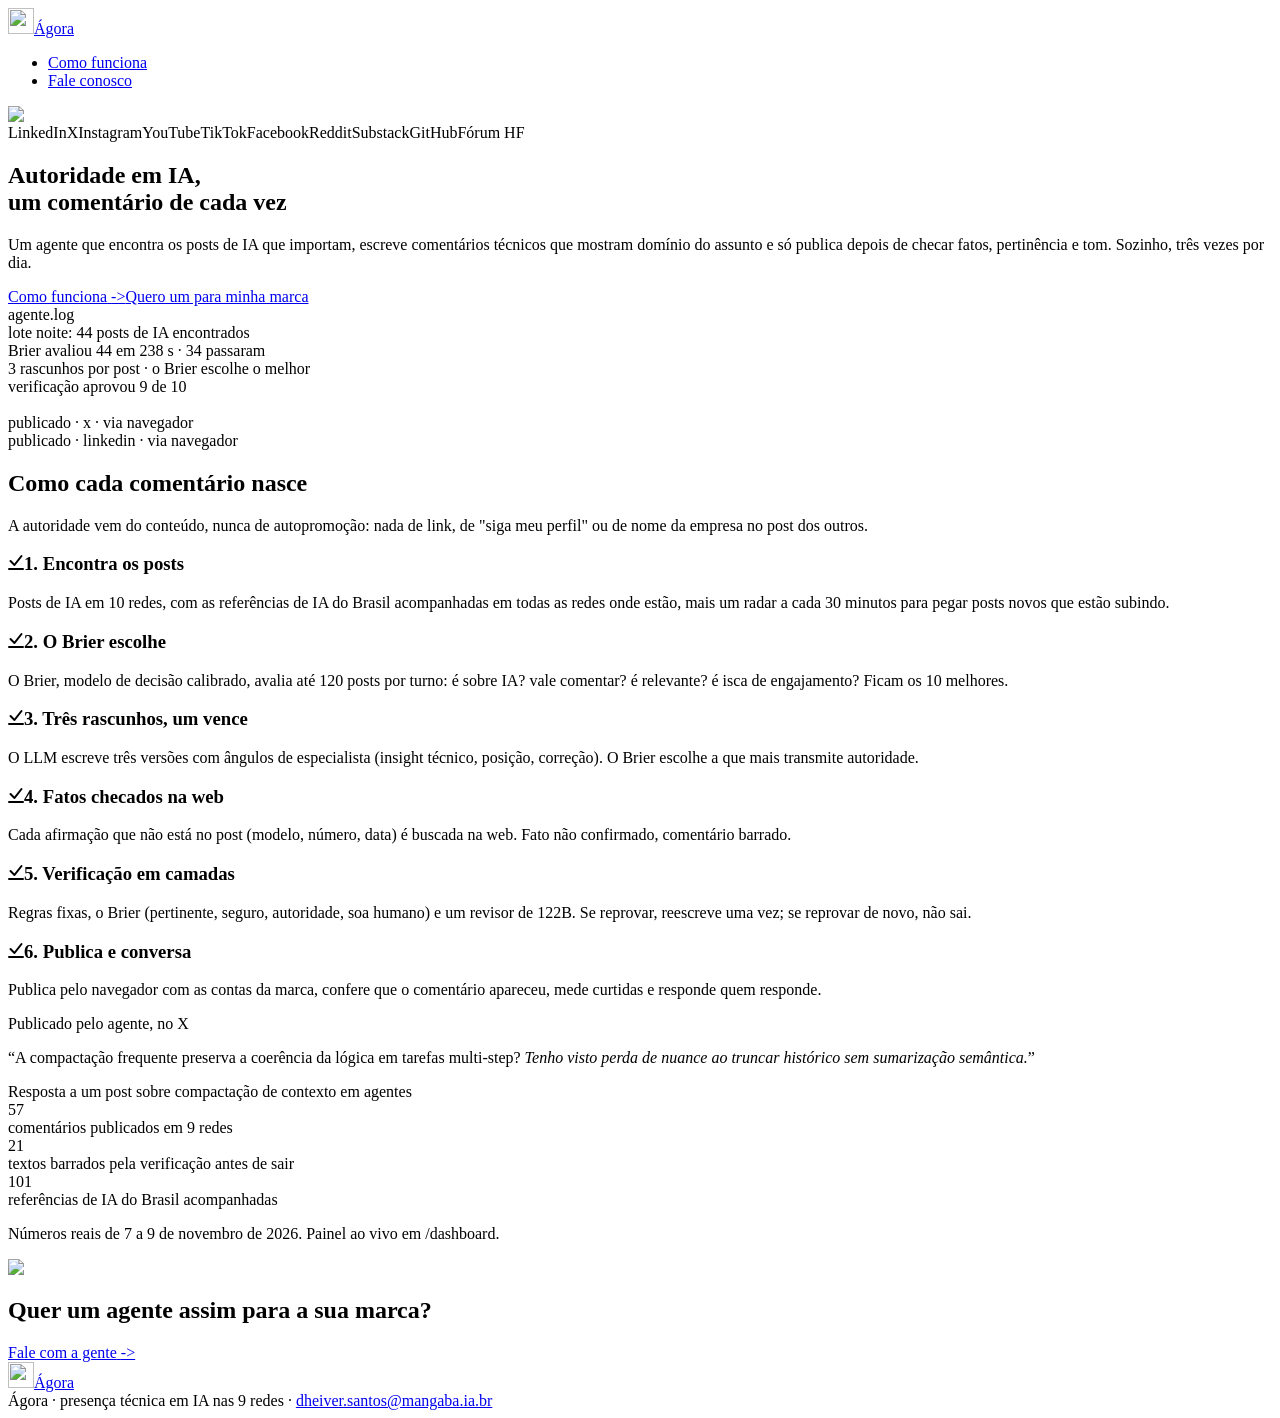
==== commit a6314b82: "Atualiza a página" ====
--- a/index.html
+++ b/index.html
@@ -1 +1 @@
-<!DOCTYPE html><!--qAXABnAOJVwPElhJEHguo--><html lang="pt-BR" class="scroll-smooth"><head><meta charSet="utf-8"/><meta name="viewport" content="width=device-width, initial-scale=1"/><link rel="preload" href="/agora-ia-site/_next/static/media/e4af272ccee01ff0-s.p.woff2" as="font" crossorigin="" type="font/woff2"/><link rel="preload" as="image" href="/agora-ia-site/images/agora.svg"/><link rel="preload" as="image" href="/agora-ia-site/_next/static/media/stripes.39fe7903.svg"/><link rel="stylesheet" href="/agora-ia-site/_next/static/css/cc8f9fa5a6f2d99d.css" data-precedence="next"/><link rel="stylesheet" href="/agora-ia-site/_next/static/css/ed5c0e527bc7c5ea.css" data-precedence="next"/><link rel="preload" as="script" fetchPriority="low" href="/agora-ia-site/_next/static/chunks/webpack-1150368d740cb425.js"/><script src="/agora-ia-site/_next/static/chunks/4bd1b696-c023c6e3521b1417.js" async=""></script><script src="/agora-ia-site/_next/static/chunks/255-05a9a49ae498b285.js" async=""></script><script src="/agora-ia-site/_next/static/chunks/main-app-ef58e1a60095ebd0.js" async=""></script><script src="/agora-ia-site/_next/static/chunks/app/(default)/layout-45179bc876d9e268.js" async=""></script><script src="/agora-ia-site/_next/static/chunks/356-60f2147d4acfd969.js" async=""></script><script src="/agora-ia-site/_next/static/chunks/app/(default)/page-6e721477e18ee9e5.js" async=""></script><meta name="next-size-adjust" content=""/><title>Ágora · presença técnica em IA nas redes</title><meta name="description" content="Agente que comenta em posts de IA nas redes, com Brier, checagem de fatos e verificação em camadas, para construir autoridade em IA."/><script src="/agora-ia-site/_next/static/chunks/polyfills-42372ed130431b0a.js" noModule=""></script></head><body class="__variable_bb513c bg-gray-50 font-inter tracking-tight text-gray-900 antialiased"><div hidden=""><!--$--><!--/$--></div><div class="flex min-h-screen flex-col overflow-hidden supports-[overflow:clip]:overflow-clip"><header class="fixed top-2 z-30 w-full md:top-6"><div class="mx-auto max-w-6xl px-4 sm:px-6"><div class="relative flex h-14 items-center justify-between gap-3 rounded-2xl bg-white/90 px-3 shadow-lg shadow-black/[0.03] backdrop-blur-xs before:pointer-events-none before:absolute before:inset-0 before:rounded-[inherit] before:border before:border-transparent before:[background:linear-gradient(var(--color-gray-100),var(--color-gray-200))_border-box] before:[mask-composite:exclude_!important] before:[mask:linear-gradient(white_0_0)_padding-box,_linear-gradient(white_0_0)]"><div class="relative z-10 flex flex-1 items-center"><a class="inline-flex items-center gap-2" aria-label="Ágora" href="/agora-ia-site/"><img src="/agora-ia-site/images/agora.svg" width="26" height="26" alt=""/><span class="whitespace-nowrap text-sm font-semibold text-gray-800">Ágora</span></a></div><ul class="relative z-10 flex flex-1 items-center justify-end gap-3"><li class="max-sm:hidden"><a href="#como-funciona" class="btn-sm bg-white text-gray-800 shadow-sm hover:bg-gray-50">Como funciona</a></li><li><a href="mailto:dheiver.santos@mangaba.ia.br?subject=%C3%81gora" class="btn-sm bg-gray-800 text-gray-200 shadow-sm hover:bg-gray-900">Fale conosco</a></li></ul></div></div></header><main class="grow"><section class="relative"><div class="pointer-events-none absolute left-1/2 top-0 -z-10 -translate-x-1/2 transform" aria-hidden="true"><img alt="Stripes" width="768" height="438" decoding="async" data-nimg="1" class="max-w-none" style="color:transparent" src="/agora-ia-site/_next/static/media/stripes.39fe7903.svg"/></div><div class="pointer-events-none absolute -top-32 left-1/2 ml-[580px] -translate-x-1/2" aria-hidden="true"><div class="h-80 w-80 rounded-full bg-linear-to-tr from-orange-500 opacity-50 blur-[160px]"></div></div><div class="pointer-events-none absolute left-1/2 top-[420px] ml-[380px] -translate-x-1/2" aria-hidden="true"><div class="h-80 w-80 rounded-full bg-linear-to-tr from-orange-500 to-gray-900 opacity-50 blur-[160px]"></div></div><div class="pointer-events-none absolute left-1/2 top-[640px] -ml-[300px] -translate-x-1/2" aria-hidden="true"><div class="h-80 w-80 rounded-full bg-linear-to-tr from-orange-500 to-gray-900 opacity-50 blur-[160px]"></div></div><div class="mx-auto max-w-6xl px-4 sm:px-6"><div class="pb-12 pt-32 md:pb-20 md:pt-40"><div class="pb-12 text-center md:pb-16"><div class="mb-6 border-y [border-image:linear-gradient(to_right,transparent,--theme(--color-slate-300/.8),transparent)1]" data-aos="zoom-y-out"><div class="flex flex-wrap justify-center gap-2 py-2 text-xs font-medium text-gray-600"><span class="rounded-full border border-gray-200 bg-white px-3 py-1 shadow-xs">YouTube</span><span class="rounded-full border border-gray-200 bg-white px-3 py-1 shadow-xs">X</span><span class="rounded-full border border-gray-200 bg-white px-3 py-1 shadow-xs">LinkedIn</span><span class="rounded-full border border-gray-200 bg-white px-3 py-1 shadow-xs">Instagram</span><span class="rounded-full border border-gray-200 bg-white px-3 py-1 shadow-xs">Reddit</span><span class="rounded-full border border-gray-200 bg-white px-3 py-1 shadow-xs">TikTok</span><span class="rounded-full border border-gray-200 bg-white px-3 py-1 shadow-xs">Facebook</span></div></div><h1 class="mb-6 border-y text-5xl font-bold [border-image:linear-gradient(to_right,transparent,--theme(--color-slate-300/.8),transparent)1] md:text-6xl" data-aos="zoom-y-out" data-aos-delay="150">Autoridade em IA, <br class="max-lg:hidden"/>um comentário de cada vez</h1><div class="mx-auto max-w-3xl"><p class="mb-8 text-lg text-gray-700" data-aos="zoom-y-out" data-aos-delay="300">Um agente que encontra os posts de IA que importam, escreve comentários técnicos que mostram domínio do assunto e só publica depois de checar fatos, pertinência e tom. Sozinho, três vezes por dia.</p><div class="relative before:absolute before:inset-0 before:border-y before:[border-image:linear-gradient(to_right,transparent,--theme(--color-slate-300/.8),transparent)1]"><div class="mx-auto max-w-xs sm:flex sm:max-w-none sm:justify-center" data-aos="zoom-y-out" data-aos-delay="450"><a class="btn group mb-4 w-full bg-linear-to-t from-orange-600 to-orange-500 bg-[length:100%_100%] bg-[bottom] text-white shadow-sm hover:bg-[length:100%_150%] sm:mb-0 sm:w-auto" href="#como-funciona"><span class="relative inline-flex items-center">Como funciona<!-- --> <span class="ml-1 tracking-normal text-orange-300 transition-transform group-hover:translate-x-0.5">-&gt;</span></span></a><a class="btn w-full bg-white text-gray-800 shadow-sm hover:bg-gray-50 sm:ml-4 sm:w-auto" href="mailto:dheiver.santos@mangaba.ia.br?subject=%C3%81gora">Quero um para minha marca</a></div></div></div></div><div class="mx-auto max-w-3xl" data-aos="zoom-y-out" data-aos-delay="600"><div class="relative aspect-video rounded-2xl bg-gray-900 px-5 py-3 shadow-xl before:pointer-events-none before:absolute before:-inset-5 before:border-y before:[border-image:linear-gradient(to_right,transparent,--theme(--color-slate-300/.8),transparent)1] after:absolute after:-inset-5 after:-z-10 after:border-x after:[border-image:linear-gradient(to_bottom,transparent,--theme(--color-slate-300/.8),transparent)1]"><div class="relative mb-8 flex items-center justify-between before:block before:h-[9px] before:w-[41px] before:bg-[length:16px_9px] before:[background-image:radial-gradient(circle_at_4.5px_4.5px,var(--color-gray-600)_4.5px,transparent_0)] after:w-[41px]"><span class="text-[13px] font-medium text-white">agente.log</span></div><div class="font-mono text-[13px] leading-relaxed text-gray-500 [&amp;_span]:opacity-0"><span class="animate-[code-1_10s_infinite] text-gray-200">lote noite: 44 posts de IA encontrados</span><br/><span class="animate-[code-2_10s_infinite]">Brier avaliou 44 em 238 s · 34 passaram</span><br/><span class="animate-[code-3_10s_infinite]">3 rascunhos por post · o Brier escolhe o melhor</span><br/><span class="animate-[code-4_10s_infinite] text-gray-200">verificação aprovou 9 de 10</span><br/><br/><span class="animate-[code-5_10s_infinite] text-gray-200">publicado · x · via navegador</span><br/><span class="animate-[code-6_10s_infinite]">publicado · linkedin · via navegador</span></div></div></div></div></div></section><section id="como-funciona" class="relative scroll-mt-24 before:absolute before:inset-0 before:-z-20 before:bg-gray-900"><div class="mx-auto max-w-6xl px-4 sm:px-6"><div class="py-12 md:py-20"><div class="mx-auto max-w-3xl pb-12 text-center md:pb-16"><h2 class="text-3xl font-bold text-gray-200 md:text-4xl">Como cada comentário nasce</h2><p class="mt-4 text-lg text-gray-400">A autoridade vem do conteúdo, nunca de autopromoção: nada de link, de &quot;siga meu perfil&quot; ou de nome da empresa no post dos outros.</p></div><div class="grid overflow-hidden sm:grid-cols-2 lg:grid-cols-3 *:relative *:p-6 *:before:absolute *:before:bg-gray-800 *:before:[block-size:100vh] *:before:[inline-size:1px] *:before:[inset-block-start:0] *:before:[inset-inline-start:-1px] *:after:absolute *:after:bg-gray-800 *:after:[block-size:1px] *:after:[inline-size:100vw] *:after:[inset-block-start:-1px] *:after:[inset-inline-start:0] md:*:p-10"><article><h3 class="mb-2 flex items-center space-x-2 font-medium text-gray-200"><svg class="fill-orange-500" xmlns="http://www.w3.org/2000/svg" width="16" height="16"><path d="M14.29 2.614a1 1 0 0 0-1.58-1.228L6.407 9.492l-3.199-3.2a1 1 0 1 0-1.414 1.415l4 4a1 1 0 0 0 1.496-.093l7-9ZM1 14a1 1 0 1 0 0 2h14a1 1 0 1 0 0-2H1Z"></path></svg><span>1. Encontra os posts</span></h3><p class="text-[15px] text-gray-400">Canais e perfis de IA no YouTube, X, Instagram, LinkedIn, Reddit e TikTok, mais um radar a cada 30 minutos para pegar posts novos que estão subindo.</p></article><article><h3 class="mb-2 flex items-center space-x-2 font-medium text-gray-200"><svg class="fill-orange-500" xmlns="http://www.w3.org/2000/svg" width="16" height="16"><path d="M14.29 2.614a1 1 0 0 0-1.58-1.228L6.407 9.492l-3.199-3.2a1 1 0 1 0-1.414 1.415l4 4a1 1 0 0 0 1.496-.093l7-9ZM1 14a1 1 0 1 0 0 2h14a1 1 0 1 0 0-2H1Z"></path></svg><span>2. O Brier escolhe</span></h3><p class="text-[15px] text-gray-400">O Brier, modelo de decisão calibrado, avalia até 120 posts por turno: é sobre IA? vale comentar? é relevante? é isca de engajamento? Ficam os 10 melhores.</p></article><article><h3 class="mb-2 flex items-center space-x-2 font-medium text-gray-200"><svg class="fill-orange-500" xmlns="http://www.w3.org/2000/svg" width="16" height="16"><path d="M14.29 2.614a1 1 0 0 0-1.58-1.228L6.407 9.492l-3.199-3.2a1 1 0 1 0-1.414 1.415l4 4a1 1 0 0 0 1.496-.093l7-9ZM1 14a1 1 0 1 0 0 2h14a1 1 0 1 0 0-2H1Z"></path></svg><span>3. Três rascunhos, um vence</span></h3><p class="text-[15px] text-gray-400">O LLM escreve três versões com ângulos de especialista (insight técnico, posição, correção). O Brier escolhe a que mais transmite autoridade.</p></article><article><h3 class="mb-2 flex items-center space-x-2 font-medium text-gray-200"><svg class="fill-orange-500" xmlns="http://www.w3.org/2000/svg" width="16" height="16"><path d="M14.29 2.614a1 1 0 0 0-1.58-1.228L6.407 9.492l-3.199-3.2a1 1 0 1 0-1.414 1.415l4 4a1 1 0 0 0 1.496-.093l7-9ZM1 14a1 1 0 1 0 0 2h14a1 1 0 1 0 0-2H1Z"></path></svg><span>4. Fatos checados na web</span></h3><p class="text-[15px] text-gray-400">Cada afirmação que não está no post (modelo, número, data) é buscada na web. Fato não confirmado, comentário barrado.</p></article><article><h3 class="mb-2 flex items-center space-x-2 font-medium text-gray-200"><svg class="fill-orange-500" xmlns="http://www.w3.org/2000/svg" width="16" height="16"><path d="M14.29 2.614a1 1 0 0 0-1.58-1.228L6.407 9.492l-3.199-3.2a1 1 0 1 0-1.414 1.415l4 4a1 1 0 0 0 1.496-.093l7-9ZM1 14a1 1 0 1 0 0 2h14a1 1 0 1 0 0-2H1Z"></path></svg><span>5. Verificação em camadas</span></h3><p class="text-[15px] text-gray-400">Regras fixas, o Brier (pertinente, seguro, autoridade, soa humano) e um revisor de 122B. Se reprovar, reescreve uma vez; se reprovar de novo, não sai.</p></article><article><h3 class="mb-2 flex items-center space-x-2 font-medium text-gray-200"><svg class="fill-orange-500" xmlns="http://www.w3.org/2000/svg" width="16" height="16"><path d="M14.29 2.614a1 1 0 0 0-1.58-1.228L6.407 9.492l-3.199-3.2a1 1 0 1 0-1.414 1.415l4 4a1 1 0 0 0 1.496-.093l7-9ZM1 14a1 1 0 1 0 0 2h14a1 1 0 1 0 0-2H1Z"></path></svg><span>6. Publica e conversa</span></h3><p class="text-[15px] text-gray-400">Publica pelo navegador com as contas da marca, confere que o comentário apareceu, mede curtidas e responde quem responde.</p></article></div></div></div></section><section><div class="mx-auto max-w-3xl px-4 sm:px-6"><div class="py-12 md:py-20"><div class="space-y-3 text-center"><div class="text-sm font-medium uppercase tracking-wide text-orange-700">Publicado pelo agente, no X</div><p class="text-2xl font-bold text-gray-900">“A compactação frequente preserva a coerência da lógica em tarefas multi-step?<!-- --> <em class="italic text-gray-500">Tenho visto perda de nuance ao truncar histórico sem sumarização semântica.</em>”</p><div class="text-sm font-medium text-gray-500">Resposta a um post sobre compactação de contexto em agentes</div></div><div class="mt-12 grid gap-4 sm:grid-cols-3"><div class="rounded-2xl bg-white p-5 text-center shadow-sm"><div class="text-3xl font-bold text-gray-900">10</div><div class="mt-1 text-sm text-gray-600">comentários publicados em 4 redes</div></div><div class="rounded-2xl bg-white p-5 text-center shadow-sm"><div class="text-3xl font-bold text-gray-900">0</div><div class="mt-1 text-sm text-gray-600">publicações duplicadas</div></div><div class="rounded-2xl bg-white p-5 text-center shadow-sm"><div class="text-3xl font-bold text-gray-900">91% × 18%</div><div class="mt-1 text-sm text-gray-600">autoridade: comentário técnico × genérico, na régua do Brier</div></div></div><p class="mt-4 text-center text-xs text-gray-500">Números reais da primeira semana de operação (novembro de 2026).</p></div></div></section><section><div class="mx-auto max-w-6xl px-4 sm:px-6"><div class="relative overflow-hidden rounded-2xl text-center shadow-xl before:pointer-events-none before:absolute before:inset-0 before:-z-10 before:rounded-2xl before:bg-gray-900" data-aos="zoom-y-out"><div class="absolute bottom-0 left-1/2 -z-10 -translate-x-1/2 translate-y-1/2" aria-hidden="true"><div class="h-56 w-[480px] rounded-full border-[20px] border-orange-500 blur-3xl"></div></div><div class="pointer-events-none absolute left-1/2 top-0 -z-10 -translate-x-1/2 transform" aria-hidden="true"><img alt="Stripes" loading="lazy" width="768" height="432" decoding="async" data-nimg="1" class="max-w-none" style="color:transparent" src="/agora-ia-site/_next/static/media/stripes-dark.f52135c0.svg"/></div><div class="px-4 py-12 md:px-12 md:py-20"><h2 class="mb-6 border-y text-3xl font-bold text-gray-200 [border-image:linear-gradient(to_right,transparent,--theme(--color-slate-700/.7),transparent)1] md:mb-12 md:text-4xl">Quer um agente assim para a sua marca?</h2><div class="mx-auto max-w-xs sm:flex sm:max-w-none sm:justify-center"><a class="btn group mb-4 w-full bg-linear-to-t from-orange-600 to-orange-500 bg-[length:100%_100%] bg-[bottom] text-white shadow-sm hover:bg-[length:100%_150%] sm:mb-0 sm:w-auto" href="mailto:dheiver.santos@mangaba.ia.br?subject=%C3%81gora"><span class="relative inline-flex items-center">Fale com a gente<!-- --> <span class="ml-1 tracking-normal text-orange-300 transition-transform group-hover:translate-x-0.5">-&gt;</span></span></a></div></div></div></div></section><!--$--><!--/$--></main><footer><div class="mx-auto max-w-6xl px-4 sm:px-6"><div class="flex flex-col gap-4 py-8 sm:flex-row sm:items-center sm:justify-between md:py-12 border-t [border-image:linear-gradient(to_right,transparent,var(--color-slate-200),transparent)1]"><a class="inline-flex items-center gap-2" aria-label="Ágora" href="/agora-ia-site/"><img src="/agora-ia-site/images/agora.svg" width="26" height="26" alt=""/><span class="whitespace-nowrap text-sm font-semibold text-gray-800">Ágora</span></a><div class="text-sm text-gray-600">Ágora · presença técnica em IA nas 9 redes ·<!-- --> <a class="hover:underline" href="mailto:dheiver.santos@mangaba.ia.br">dheiver.santos@mangaba.ia.br</a></div></div></div></footer></div><script src="/agora-ia-site/_next/static/chunks/webpack-1150368d740cb425.js" id="_R_" async=""></script><script>(self.__next_f=self.__next_f||[]).push([0])</script><script>self.__next_f.push([1,"1:\"$Sreact.fragment\"\n2:I[9766,[],\"\"]\n3:I[8924,[],\"\"]\n4:I[7989,[],\"ClientSegmentRoot\"]\n5:I[6653,[\"498\",\"static/chunks/app/(default)/layout-45179bc876d9e268.js\"],\"default\"]\n7:I[1356,[\"356\",\"static/chunks/356-60f2147d4acfd969.js\",\"73\",\"static/chunks/app/(default)/page-6e721477e18ee9e5.js\"],\"Image\"]\ne:I[7150,[],\"\"]\n:HL[\"/agora-ia-site/_next/static/media/e4af272ccee01ff0-s.p.woff2\",\"font\",{\"crossOrigin\":\"\",\"type\":\"font/woff2\"}]\n:HL[\"/agora-ia-site/_next/static/css/cc8f9fa5a6f2d99d.css\",\"style\"]\n:HL[\"/agora-ia-site/_next/static/css/ed5c0e527bc7c5ea.css\",\"style\"]\n"])</script><script>self.__next_f.push([1,"0:{\"P\":null,\"b\":\"qAXABnAOJVwPElhJEHguo\",\"p\":\"/agora-ia-site\",\"c\":[\"\",\"\"],\"i\":false,\"f\":[[[\"\",{\"children\":[\"(default)\",{\"children\":[\"__PAGE__\",{}]}]},\"$undefined\",\"$undefined\",true],[\"\",[\"$\",\"$1\",\"c\",{\"children\":[[[\"$\",\"link\",\"0\",{\"rel\":\"stylesheet\",\"href\":\"/agora-ia-site/_next/static/css/cc8f9fa5a6f2d99d.css\",\"precedence\":\"next\",\"crossOrigin\":\"$undefined\",\"nonce\":\"$undefined\"}]],[\"$\",\"html\",null,{\"lang\":\"pt-BR\",\"className\":\"scroll-smooth\",\"children\":[\"$\",\"body\",null,{\"className\":\"__variable_bb513c bg-gray-50 font-inter tracking-tight text-gray-900 antialiased\",\"children\":[\"$\",\"div\",null,{\"className\":\"flex min-h-screen flex-col overflow-hidden supports-[overflow:clip]:overflow-clip\",\"children\":[\"$\",\"$L2\",null,{\"parallelRouterKey\":\"children\",\"error\":\"$undefined\",\"errorStyles\":\"$undefined\",\"errorScripts\":\"$undefined\",\"template\":[\"$\",\"$L3\",null,{}],\"templateStyles\":\"$undefined\",\"templateScripts\":\"$undefined\",\"notFound\":[[[\"$\",\"title\",null,{\"children\":\"404: This page could not be found.\"}],[\"$\",\"div\",null,{\"style\":{\"fontFamily\":\"system-ui,\\\"Segoe UI\\\",Roboto,Helvetica,Arial,sans-serif,\\\"Apple Color Emoji\\\",\\\"Segoe UI Emoji\\\"\",\"height\":\"100vh\",\"textAlign\":\"center\",\"display\":\"flex\",\"flexDirection\":\"column\",\"alignItems\":\"center\",\"justifyContent\":\"center\"},\"children\":[\"$\",\"div\",null,{\"children\":[[\"$\",\"style\",null,{\"dangerouslySetInnerHTML\":{\"__html\":\"body{color:#000;background:#fff;margin:0}.next-error-h1{border-right:1px solid rgba(0,0,0,.3)}@media (prefers-color-scheme:dark){body{color:#fff;background:#000}.next-error-h1{border-right:1px solid rgba(255,255,255,.3)}}\"}}],[\"$\",\"h1\",null,{\"className\":\"next-error-h1\",\"style\":{\"display\":\"inline-block\",\"margin\":\"0 20px 0 0\",\"padding\":\"0 23px 0 0\",\"fontSize\":24,\"fontWeight\":500,\"verticalAlign\":\"top\",\"lineHeight\":\"49px\"},\"children\":404}],[\"$\",\"div\",null,{\"style\":{\"display\":\"inline-block\"},\"children\":[\"$\",\"h2\",null,{\"style\":{\"fontSize\":14,\"fontWeight\":400,\"lineHeight\":\"49px\",\"margin\":0},\"children\":\"This page could not be found.\"}]}]]}]}]],[]],\"forbidden\":\"$undefined\",\"unauthorized\":\"$undefined\"}]}]}]}]]}],{\"children\":[\"(default)\",[\"$\",\"$1\",\"c\",{\"children\":[[[\"$\",\"link\",\"0\",{\"rel\":\"stylesheet\",\"href\":\"/agora-ia-site/_next/static/css/ed5c0e527bc7c5ea.css\",\"precedence\":\"next\",\"crossOrigin\":\"$undefined\",\"nonce\":\"$undefined\"}]],[\"$\",\"$L4\",null,{\"Component\":\"$5\",\"slots\":{\"children\":[\"$\",\"$L2\",null,{\"parallelRouterKey\":\"children\",\"error\":\"$undefined\",\"errorStyles\":\"$undefined\",\"errorScripts\":\"$undefined\",\"template\":[\"$\",\"$L3\",null,{}],\"templateStyles\":\"$undefined\",\"templateScripts\":\"$undefined\",\"notFound\":[[[\"$\",\"title\",null,{\"children\":\"404: This page could not be found.\"}],[\"$\",\"div\",null,{\"style\":\"$0:f:0:1:1:props:children:1:props:children:props:children:props:children:props:notFound:0:1:props:style\",\"children\":[\"$\",\"div\",null,{\"children\":[[\"$\",\"style\",null,{\"dangerouslySetInnerHTML\":{\"__html\":\"body{color:#000;background:#fff;margin:0}.next-error-h1{border-right:1px solid rgba(0,0,0,.3)}@media (prefers-color-scheme:dark){body{color:#fff;background:#000}.next-error-h1{border-right:1px solid rgba(255,255,255,.3)}}\"}}],[\"$\",\"h1\",null,{\"className\":\"next-error-h1\",\"style\":\"$0:f:0:1:1:props:children:1:props:children:props:children:props:children:props:notFound:0:1:props:children:props:children:1:props:style\",\"children\":404}],[\"$\",\"div\",null,{\"style\":\"$0:f:0:1:1:props:children:1:props:children:props:children:props:children:props:notFound:0:1:props:children:props:children:2:props:style\",\"children\":[\"$\",\"h2\",null,{\"style\":\"$0:f:0:1:1:props:children:1:props:children:props:children:props:children:props:notFound:0:1:props:children:props:children:2:props:children:props:style\",\"children\":\"This page could not be found.\"}]}]]}]}]],[]],\"forbidden\":\"$undefined\",\"unauthorized\":\"$undefined\"}]},\"params\":{},\"promise\":\"$@6\"}]]}],{\"children\":[\"__PAGE__\",[\"$\",\"$1\",\"c\",{\"children\":[[[\"$\",\"section\",null,{\"className\":\"relative\",\"children\":[[[\"$\",\"div\",null,{\"className\":\"pointer-events-none absolute left-1/2 top-0 -z-10 -translate-x-1/2 transform\",\"aria-hidden\":\"true\",\"children\":[\"$\",\"$L7\",null,{\"className\":\"max-w-none\",\"src\":{\"src\":\"/agora-ia-site/_next/static/media/stripes.39fe7903.svg\",\"height\":420,\"width\":736,\"blurWidth\":0,\"blurHeight\":0},\"width\":768,\"alt\":\"Stripes\",\"priority\":true}]}],[\"$\",\"div\",null,{\"className\":\"pointer-events-none absolute -top-32 left-1/2 ml-[580px] -translate-x-1/2\",\"aria-hidden\":\"true\",\"children\":[\"$\",\"div\",null,{\"className\":\"h-80 w-80 rounded-full bg-linear-to-tr from-orange-500 opacity-50 blur-[160px]\"}]}],[\"$\",\"div\",null,{\"className\":\"pointer-events-none absolute left-1/2 top-[420px] ml-[380px] -translate-x-1/2\",\"aria-hidden\":\"true\",\"children\":[\"$\",\"div\",null,{\"className\":\"h-80 w-80 rounded-full bg-linear-to-tr from-orange-500 to-gray-900 opacity-50 blur-[160px]\"}]}],[\"$\",\"div\",null,{\"className\":\"pointer-events-none absolute left-1/2 top-[640px] -ml-[300px] -translate-x-1/2\",\"aria-hidden\":\"true\",\"children\":[\"$\",\"div\",null,{\"className\":\"h-80 w-80 rounded-full bg-linear-to-tr from-orange-500 to-gray-900 opacity-50 blur-[160px]\"}]}]],[\"$\",\"div\",null,{\"className\":\"mx-auto max-w-6xl px-4 sm:px-6\",\"children\":\"$L8\"}]]}],\"$L9\",\"$La\",\"$Lb\"],null,\"$Lc\"]}],{},null,false]},null,false]},null,false],\"$Ld\",false]],\"m\":\"$undefined\",\"G\":[\"$e\",[]],\"s\":false,\"S\":true}\n"])</script><script>self.__next_f.push([1,"13:I[4431,[],\"OutletBoundary\"]\n15:I[5278,[],\"AsyncMetadataOutlet\"]\n17:I[4431,[],\"ViewportBoundary\"]\n19:I[4431,[],\"MetadataBoundary\"]\n1a:\"$Sreact.suspense\"\n"])</script><script>self.__next_f.push([1,"8:[\"$\",\"div\",null,{\"className\":\"pb-12 pt-32 md:pb-20 md:pt-40\",\"children\":[[\"$\",\"div\",null,{\"className\":\"pb-12 text-center md:pb-16\",\"children\":[[\"$\",\"div\",null,{\"className\":\"mb-6 border-y [border-image:linear-gradient(to_right,transparent,--theme(--color-slate-300/.8),transparent)1]\",\"data-aos\":\"zoom-y-out\",\"children\":[\"$\",\"div\",null,{\"className\":\"flex flex-wrap justify-center gap-2 py-2 text-xs font-medium text-gray-600\",\"children\":[[\"$\",\"span\",\"YouTube\",{\"className\":\"rounded-full border border-gray-200 bg-white px-3 py-1 shadow-xs\",\"children\":\"YouTube\"}],[\"$\",\"span\",\"X\",{\"className\":\"rounded-full border border-gray-200 bg-white px-3 py-1 shadow-xs\",\"children\":\"X\"}],[\"$\",\"span\",\"LinkedIn\",{\"className\":\"rounded-full border border-gray-200 bg-white px-3 py-1 shadow-xs\",\"children\":\"LinkedIn\"}],[\"$\",\"span\",\"Instagram\",{\"className\":\"rounded-full border border-gray-200 bg-white px-3 py-1 shadow-xs\",\"children\":\"Instagram\"}],[\"$\",\"span\",\"Reddit\",{\"className\":\"rounded-full border border-gray-200 bg-white px-3 py-1 shadow-xs\",\"children\":\"Reddit\"}],[\"$\",\"span\",\"TikTok\",{\"className\":\"rounded-full border border-gray-200 bg-white px-3 py-1 shadow-xs\",\"children\":\"TikTok\"}],[\"$\",\"span\",\"Facebook\",{\"className\":\"rounded-full border border-gray-200 bg-white px-3 py-1 shadow-xs\",\"children\":\"Facebook\"}]]}]}],[\"$\",\"h1\",null,{\"className\":\"mb-6 border-y text-5xl font-bold [border-image:linear-gradient(to_right,transparent,--theme(--color-slate-300/.8),transparent)1] md:text-6xl\",\"data-aos\":\"zoom-y-out\",\"data-aos-delay\":150,\"children\":[\"Autoridade em IA, \",[\"$\",\"br\",null,{\"className\":\"max-lg:hidden\"}],\"um comentário de cada vez\"]}],[\"$\",\"div\",null,{\"className\":\"mx-auto max-w-3xl\",\"children\":[[\"$\",\"p\",null,{\"className\":\"mb-8 text-lg text-gray-700\",\"data-aos\":\"zoom-y-out\",\"data-aos-delay\":300,\"children\":\"Um agente que encontra os posts de IA que importam, escreve comentários técnicos que mostram domínio do assunto e só publica depois de checar fatos, pertinência e tom. Sozinho, três vezes por dia.\"}],[\"$\",\"div\",null,{\"className\":\"relative before:absolute before:inset-0 before:border-y before:[border-image:linear-gradient(to_right,transparent,--theme(--color-slate-300/.8),transparent)1]\",\"children\":[\"$\",\"div\",null,{\"className\":\"mx-auto max-w-xs sm:flex sm:max-w-none sm:justify-center\",\"data-aos\":\"zoom-y-out\",\"data-aos-delay\":450,\"children\":[[\"$\",\"a\",null,{\"className\":\"btn group mb-4 w-full bg-linear-to-t from-orange-600 to-orange-500 bg-[length:100%_100%] bg-[bottom] text-white shadow-sm hover:bg-[length:100%_150%] sm:mb-0 sm:w-auto\",\"href\":\"#como-funciona\",\"children\":[\"$\",\"span\",null,{\"className\":\"relative inline-flex items-center\",\"children\":[\"Como funciona\",\" \",[\"$\",\"span\",null,{\"className\":\"ml-1 tracking-normal text-orange-300 transition-transform group-hover:translate-x-0.5\",\"children\":\"-\u003e\"}]]}]}],[\"$\",\"a\",null,{\"className\":\"btn w-full bg-white text-gray-800 shadow-sm hover:bg-gray-50 sm:ml-4 sm:w-auto\",\"href\":\"mailto:dheiver.santos@mangaba.ia.br?subject=%C3%81gora\",\"children\":\"Quero um para minha marca\"}]]}]}]]}]]}],[\"$\",\"div\",null,{\"className\":\"mx-auto max-w-3xl\",\"data-aos\":\"zoom-y-out\",\"data-aos-delay\":600,\"children\":[\"$\",\"div\",null,{\"className\":\"relative aspect-video rounded-2xl bg-gray-900 px-5 py-3 shadow-xl before:pointer-events-none before:absolute before:-inset-5 before:border-y before:[border-image:linear-gradient(to_right,transparent,--theme(--color-slate-300/.8),transparent)1] after:absolute after:-inset-5 after:-z-10 after:border-x after:[border-image:linear-gradient(to_bottom,transparent,--theme(--color-slate-300/.8),transparent)1]\",\"children\":[[\"$\",\"div\",null,{\"className\":\"relative mb-8 flex items-center justify-between before:block before:h-[9px] before:w-[41px] before:bg-[length:16px_9px] before:[background-image:radial-gradient(circle_at_4.5px_4.5px,var(--color-gray-600)_4.5px,transparent_0)] after:w-[41px]\",\"children\":\"$Lf\"}],\"$L10\"]}]}]]}]\n"])</script><script>self.__next_f.push([1,"9:[\"$\",\"section\",null,{\"id\":\"como-funciona\",\"className\":\"relative scroll-mt-24 before:absolute before:inset-0 before:-z-20 before:bg-gray-900\",\"children\":[\"$\",\"div\",null,{\"className\":\"mx-auto max-w-6xl px-4 sm:px-6\",\"children\":[\"$\",\"div\",null,{\"className\":\"py-12 md:py-20\",\"children\":[[\"$\",\"div\",null,{\"className\":\"mx-auto max-w-3xl pb-12 text-center md:pb-16\",\"children\":[[\"$\",\"h2\",null,{\"className\":\"text-3xl font-bold text-gray-200 md:text-4xl\",\"children\":\"Como cada comentário nasce\"}],[\"$\",\"p\",null,{\"className\":\"mt-4 text-lg text-gray-400\",\"children\":\"A autoridade vem do conteúdo, nunca de autopromoção: nada de link, de \\\"siga meu perfil\\\" ou de nome da empresa no post dos outros.\"}]]}],[\"$\",\"div\",null,{\"className\":\"grid overflow-hidden sm:grid-cols-2 lg:grid-cols-3 *:relative *:p-6 *:before:absolute *:before:bg-gray-800 *:before:[block-size:100vh] *:before:[inline-size:1px] *:before:[inset-block-start:0] *:before:[inset-inline-start:-1px] *:after:absolute *:after:bg-gray-800 *:after:[block-size:1px] *:after:[inline-size:100vw] *:after:[inset-block-start:-1px] *:after:[inset-inline-start:0] md:*:p-10\",\"children\":[[\"$\",\"article\",null,{\"children\":[[\"$\",\"h3\",null,{\"className\":\"mb-2 flex items-center space-x-2 font-medium text-gray-200\",\"children\":[[\"$\",\"svg\",null,{\"className\":\"fill-orange-500\",\"xmlns\":\"http://www.w3.org/2000/svg\",\"width\":16,\"height\":16,\"children\":[\"$\",\"path\",null,{\"d\":\"M14.29 2.614a1 1 0 0 0-1.58-1.228L6.407 9.492l-3.199-3.2a1 1 0 1 0-1.414 1.415l4 4a1 1 0 0 0 1.496-.093l7-9ZM1 14a1 1 0 1 0 0 2h14a1 1 0 1 0 0-2H1Z\"}]}],[\"$\",\"span\",null,{\"children\":\"1. Encontra os posts\"}]]}],[\"$\",\"p\",null,{\"className\":\"text-[15px] text-gray-400\",\"children\":\"Canais e perfis de IA no YouTube, X, Instagram, LinkedIn, Reddit e TikTok, mais um radar a cada 30 minutos para pegar posts novos que estão subindo.\"}]]}],[\"$\",\"article\",null,{\"children\":[[\"$\",\"h3\",null,{\"className\":\"mb-2 flex items-center space-x-2 font-medium text-gray-200\",\"children\":[[\"$\",\"svg\",null,{\"className\":\"fill-orange-500\",\"xmlns\":\"http://www.w3.org/2000/svg\",\"width\":16,\"height\":16,\"children\":[\"$\",\"path\",null,{\"d\":\"M14.29 2.614a1 1 0 0 0-1.58-1.228L6.407 9.492l-3.199-3.2a1 1 0 1 0-1.414 1.415l4 4a1 1 0 0 0 1.496-.093l7-9ZM1 14a1 1 0 1 0 0 2h14a1 1 0 1 0 0-2H1Z\"}]}],[\"$\",\"span\",null,{\"children\":\"2. O Brier escolhe\"}]]}],[\"$\",\"p\",null,{\"className\":\"text-[15px] text-gray-400\",\"children\":\"O Brier, modelo de decisão calibrado, avalia até 120 posts por turno: é sobre IA? vale comentar? é relevante? é isca de engajamento? Ficam os 10 melhores.\"}]]}],[\"$\",\"article\",null,{\"children\":[[\"$\",\"h3\",null,{\"className\":\"mb-2 flex items-center space-x-2 font-medium text-gray-200\",\"children\":[[\"$\",\"svg\",null,{\"className\":\"fill-orange-500\",\"xmlns\":\"http://www.w3.org/2000/svg\",\"width\":16,\"height\":16,\"children\":[\"$\",\"path\",null,{\"d\":\"M14.29 2.614a1 1 0 0 0-1.58-1.228L6.407 9.492l-3.199-3.2a1 1 0 1 0-1.414 1.415l4 4a1 1 0 0 0 1.496-.093l7-9ZM1 14a1 1 0 1 0 0 2h14a1 1 0 1 0 0-2H1Z\"}]}],[\"$\",\"span\",null,{\"children\":\"3. Três rascunhos, um vence\"}]]}],[\"$\",\"p\",null,{\"className\":\"text-[15px] text-gray-400\",\"children\":\"O LLM escreve três versões com ângulos de especialista (insight técnico, posição, correção). O Brier escolhe a que mais transmite autoridade.\"}]]}],[\"$\",\"article\",null,{\"children\":[[\"$\",\"h3\",null,{\"className\":\"mb-2 flex items-center space-x-2 font-medium text-gray-200\",\"children\":[[\"$\",\"svg\",null,{\"className\":\"fill-orange-500\",\"xmlns\":\"http://www.w3.org/2000/svg\",\"width\":16,\"height\":16,\"children\":[\"$\",\"path\",null,{\"d\":\"M14.29 2.614a1 1 0 0 0-1.58-1.228L6.407 9.492l-3.199-3.2a1 1 0 1 0-1.414 1.415l4 4a1 1 0 0 0 1.496-.093l7-9ZM1 14a1 1 0 1 0 0 2h14a1 1 0 1 0 0-2H1Z\"}]}],[\"$\",\"span\",null,{\"children\":\"4. Fatos checados na web\"}]]}],[\"$\",\"p\",null,{\"className\":\"text-[15px] text-gray-400\",\"children\":\"Cada afirmação que não está no post (modelo, número, data) é buscada na web. Fato não confirmado, comentário barrado.\"}]]}],\"$L11\",\"$L12\"]}]]}]}]}]\n"])</script><script>self.__next_f.push([1,"a:[\"$\",\"section\",null,{\"children\":[\"$\",\"div\",null,{\"className\":\"mx-auto max-w-3xl px-4 sm:px-6\",\"children\":[\"$\",\"div\",null,{\"className\":\"py-12 md:py-20\",\"children\":[[\"$\",\"div\",null,{\"className\":\"space-y-3 text-center\",\"children\":[[\"$\",\"div\",null,{\"className\":\"text-sm font-medium uppercase tracking-wide text-orange-700\",\"children\":\"Publicado pelo agente, no X\"}],[\"$\",\"p\",null,{\"className\":\"text-2xl font-bold text-gray-900\",\"children\":[\"“A compactação frequente preserva a coerência da lógica em tarefas multi-step?\",\" \",[\"$\",\"em\",null,{\"className\":\"italic text-gray-500\",\"children\":\"Tenho visto perda de nuance ao truncar histórico sem sumarização semântica.\"}],\"”\"]}],[\"$\",\"div\",null,{\"className\":\"text-sm font-medium text-gray-500\",\"children\":\"Resposta a um post sobre compactação de contexto em agentes\"}]]}],[\"$\",\"div\",null,{\"className\":\"mt-12 grid gap-4 sm:grid-cols-3\",\"children\":[[\"$\",\"div\",\"comentários publicados em 4 redes\",{\"className\":\"rounded-2xl bg-white p-5 text-center shadow-sm\",\"children\":[[\"$\",\"div\",null,{\"className\":\"text-3xl font-bold text-gray-900\",\"children\":\"10\"}],[\"$\",\"div\",null,{\"className\":\"mt-1 text-sm text-gray-600\",\"children\":\"comentários publicados em 4 redes\"}]]}],[\"$\",\"div\",\"publicações duplicadas\",{\"className\":\"rounded-2xl bg-white p-5 text-center shadow-sm\",\"children\":[[\"$\",\"div\",null,{\"className\":\"text-3xl font-bold text-gray-900\",\"children\":\"0\"}],[\"$\",\"div\",null,{\"className\":\"mt-1 text-sm text-gray-600\",\"children\":\"publicações duplicadas\"}]]}],[\"$\",\"div\",\"autoridade: comentário técnico × genérico, na régua do Brier\",{\"className\":\"rounded-2xl bg-white p-5 text-center shadow-sm\",\"children\":[[\"$\",\"div\",null,{\"className\":\"text-3xl font-bold text-gray-900\",\"children\":\"91% × 18%\"}],[\"$\",\"div\",null,{\"className\":\"mt-1 text-sm text-gray-600\",\"children\":\"autoridade: comentário técnico × genérico, na régua do Brier\"}]]}]]}],[\"$\",\"p\",null,{\"className\":\"mt-4 text-center text-xs text-gray-500\",\"children\":\"Números reais da primeira semana de operação (novembro de 2026).\"}]]}]}]}]\n"])</script><script>self.__next_f.push([1,"b:[\"$\",\"section\",null,{\"children\":[\"$\",\"div\",null,{\"className\":\"mx-auto max-w-6xl px-4 sm:px-6\",\"children\":[\"$\",\"div\",null,{\"className\":\"relative overflow-hidden rounded-2xl text-center shadow-xl before:pointer-events-none before:absolute before:inset-0 before:-z-10 before:rounded-2xl before:bg-gray-900\",\"data-aos\":\"zoom-y-out\",\"children\":[[\"$\",\"div\",null,{\"className\":\"absolute bottom-0 left-1/2 -z-10 -translate-x-1/2 translate-y-1/2\",\"aria-hidden\":\"true\",\"children\":[\"$\",\"div\",null,{\"className\":\"h-56 w-[480px] rounded-full border-[20px] border-orange-500 blur-3xl\"}]}],[\"$\",\"div\",null,{\"className\":\"pointer-events-none absolute left-1/2 top-0 -z-10 -translate-x-1/2 transform\",\"aria-hidden\":\"true\",\"children\":[\"$\",\"$L7\",null,{\"className\":\"max-w-none\",\"src\":{\"src\":\"/agora-ia-site/_next/static/media/stripes-dark.f52135c0.svg\",\"height\":300,\"width\":736,\"blurWidth\":0,\"blurHeight\":0},\"width\":768,\"height\":432,\"alt\":\"Stripes\"}]}],[\"$\",\"div\",null,{\"className\":\"px-4 py-12 md:px-12 md:py-20\",\"children\":[[\"$\",\"h2\",null,{\"className\":\"mb-6 border-y text-3xl font-bold text-gray-200 [border-image:linear-gradient(to_right,transparent,--theme(--color-slate-700/.7),transparent)1] md:mb-12 md:text-4xl\",\"children\":\"Quer um agente assim para a sua marca?\"}],[\"$\",\"div\",null,{\"className\":\"mx-auto max-w-xs sm:flex sm:max-w-none sm:justify-center\",\"children\":[\"$\",\"a\",null,{\"className\":\"btn group mb-4 w-full bg-linear-to-t from-orange-600 to-orange-500 bg-[length:100%_100%] bg-[bottom] text-white shadow-sm hover:bg-[length:100%_150%] sm:mb-0 sm:w-auto\",\"href\":\"mailto:dheiver.santos@mangaba.ia.br?subject=%C3%81gora\",\"children\":[\"$\",\"span\",null,{\"className\":\"relative inline-flex items-center\",\"children\":[\"Fale com a gente\",\" \",[\"$\",\"span\",null,{\"className\":\"ml-1 tracking-normal text-orange-300 transition-transform group-hover:translate-x-0.5\",\"children\":\"-\u003e\"}]]}]}]}]]}]]}]}]}]\n"])</script><script>self.__next_f.push([1,"c:[\"$\",\"$L13\",null,{\"children\":[\"$L14\",[\"$\",\"$L15\",null,{\"promise\":\"$@16\"}]]}]\nd:[\"$\",\"$1\",\"h\",{\"children\":[null,[[\"$\",\"$L17\",null,{\"children\":\"$L18\"}],[\"$\",\"meta\",null,{\"name\":\"next-size-adjust\",\"content\":\"\"}]],[\"$\",\"$L19\",null,{\"children\":[\"$\",\"div\",null,{\"hidden\":true,\"children\":[\"$\",\"$1a\",null,{\"fallback\":null,\"children\":\"$L1b\"}]}]}]]}]\n6:\"$0:f:0:1:2:children:1:props:children:1:props:params\"\n"])</script><script>self.__next_f.push([1,"f:[\"$\",\"span\",null,{\"className\":\"text-[13px] font-medium text-white\",\"children\":\"agente.log\"}]\n"])</script><script>self.__next_f.push([1,"10:[\"$\",\"div\",null,{\"className\":\"font-mono text-[13px] leading-relaxed text-gray-500 [\u0026_span]:opacity-0\",\"children\":[[\"$\",\"span\",null,{\"className\":\"animate-[code-1_10s_infinite] text-gray-200\",\"children\":\"lote noite: 44 posts de IA encontrados\"}],[\"$\",\"br\",null,{}],[\"$\",\"span\",null,{\"className\":\"animate-[code-2_10s_infinite]\",\"children\":\"Brier avaliou 44 em 238 s · 34 passaram\"}],[\"$\",\"br\",null,{}],[\"$\",\"span\",null,{\"className\":\"animate-[code-3_10s_infinite]\",\"children\":\"3 rascunhos por post · o Brier escolhe o melhor\"}],[\"$\",\"br\",null,{}],[\"$\",\"span\",null,{\"className\":\"animate-[code-4_10s_infinite] text-gray-200\",\"children\":\"verificação aprovou 9 de 10\"}],[\"$\",\"br\",null,{}],[\"$\",\"br\",null,{}],[\"$\",\"span\",null,{\"className\":\"animate-[code-5_10s_infinite] text-gray-200\",\"children\":\"publicado · x · via navegador\"}],[\"$\",\"br\",null,{}],[\"$\",\"span\",null,{\"className\":\"animate-[code-6_10s_infinite]\",\"children\":\"publicado · linkedin · via navegador\"}]]}]\n"])</script><script>self.__next_f.push([1,"11:[\"$\",\"article\",null,{\"children\":[[\"$\",\"h3\",null,{\"className\":\"mb-2 flex items-center space-x-2 font-medium text-gray-200\",\"children\":[[\"$\",\"svg\",null,{\"className\":\"fill-orange-500\",\"xmlns\":\"http://www.w3.org/2000/svg\",\"width\":16,\"height\":16,\"children\":[\"$\",\"path\",null,{\"d\":\"M14.29 2.614a1 1 0 0 0-1.58-1.228L6.407 9.492l-3.199-3.2a1 1 0 1 0-1.414 1.415l4 4a1 1 0 0 0 1.496-.093l7-9ZM1 14a1 1 0 1 0 0 2h14a1 1 0 1 0 0-2H1Z\"}]}],[\"$\",\"span\",null,{\"children\":\"5. Verificação em camadas\"}]]}],[\"$\",\"p\",null,{\"className\":\"text-[15px] text-gray-400\",\"children\":\"Regras fixas, o Brier (pertinente, seguro, autoridade, soa humano) e um revisor de 122B. Se reprovar, reescreve uma vez; se reprovar de novo, não sai.\"}]]}]\n"])</script><script>self.__next_f.push([1,"12:[\"$\",\"article\",null,{\"children\":[[\"$\",\"h3\",null,{\"className\":\"mb-2 flex items-center space-x-2 font-medium text-gray-200\",\"children\":[[\"$\",\"svg\",null,{\"className\":\"fill-orange-500\",\"xmlns\":\"http://www.w3.org/2000/svg\",\"width\":16,\"height\":16,\"children\":[\"$\",\"path\",null,{\"d\":\"M14.29 2.614a1 1 0 0 0-1.58-1.228L6.407 9.492l-3.199-3.2a1 1 0 1 0-1.414 1.415l4 4a1 1 0 0 0 1.496-.093l7-9ZM1 14a1 1 0 1 0 0 2h14a1 1 0 1 0 0-2H1Z\"}]}],[\"$\",\"span\",null,{\"children\":\"6. Publica e conversa\"}]]}],[\"$\",\"p\",null,{\"className\":\"text-[15px] text-gray-400\",\"children\":\"Publica pelo navegador com as contas da marca, confere que o comentário apareceu, mede curtidas e responde quem responde.\"}]]}]\n"])</script><script>self.__next_f.push([1,"18:[[\"$\",\"meta\",\"0\",{\"charSet\":\"utf-8\"}],[\"$\",\"meta\",\"1\",{\"name\":\"viewport\",\"content\":\"width=device-width, initial-scale=1\"}]]\n14:null\n"])</script><script>self.__next_f.push([1,"16:{\"metadata\":[[\"$\",\"title\",\"0\",{\"children\":\"Ágora · presença técnica em IA nas redes\"}],[\"$\",\"meta\",\"1\",{\"name\":\"description\",\"content\":\"Agente que comenta em posts de IA nas redes, com Brier, checagem de fatos e verificação em camadas, para construir autoridade em IA.\"}]],\"error\":null,\"digest\":\"$undefined\"}\n"])</script><script>self.__next_f.push([1,"1b:\"$16:metadata\"\n"])</script></body></html>+<!DOCTYPE html><!--2ixm4huapWDcnaPOzqVLD--><html lang="pt-BR" class="scroll-smooth"><head><meta charSet="utf-8"/><meta name="viewport" content="width=device-width, initial-scale=1"/><link rel="preload" href="/agora-ia-site/_next/static/media/e4af272ccee01ff0-s.p.woff2" as="font" crossorigin="" type="font/woff2"/><link rel="preload" as="image" href="/agora-ia-site/images/agora.svg"/><link rel="preload" as="image" href="/agora-ia-site/_next/static/media/stripes.39fe7903.svg"/><link rel="stylesheet" href="/agora-ia-site/_next/static/css/cc8f9fa5a6f2d99d.css" data-precedence="next"/><link rel="stylesheet" href="/agora-ia-site/_next/static/css/ed5c0e527bc7c5ea.css" data-precedence="next"/><link rel="preload" as="script" fetchPriority="low" href="/agora-ia-site/_next/static/chunks/webpack-1150368d740cb425.js"/><script src="/agora-ia-site/_next/static/chunks/4bd1b696-c023c6e3521b1417.js" async=""></script><script src="/agora-ia-site/_next/static/chunks/255-05a9a49ae498b285.js" async=""></script><script src="/agora-ia-site/_next/static/chunks/main-app-ef58e1a60095ebd0.js" async=""></script><script src="/agora-ia-site/_next/static/chunks/app/(default)/layout-45179bc876d9e268.js" async=""></script><script src="/agora-ia-site/_next/static/chunks/356-60f2147d4acfd969.js" async=""></script><script src="/agora-ia-site/_next/static/chunks/app/(default)/page-6e721477e18ee9e5.js" async=""></script><meta name="next-size-adjust" content=""/><title>Ágora · presença técnica em IA nas redes</title><meta name="description" content="Agente que comenta em posts de IA em 10 redes, prioriza as referências de IA do Brasil, com Brier, checagem de fatos e verificação em camadas, para construir autoridade em IA."/><script src="/agora-ia-site/_next/static/chunks/polyfills-42372ed130431b0a.js" noModule=""></script></head><body class="__variable_bb513c bg-gray-50 font-inter tracking-tight text-gray-900 antialiased"><div hidden=""><!--$--><!--/$--></div><div class="flex min-h-screen flex-col overflow-hidden supports-[overflow:clip]:overflow-clip"><header class="fixed top-2 z-30 w-full md:top-6"><div class="mx-auto max-w-6xl px-4 sm:px-6"><div class="relative flex h-14 items-center justify-between gap-3 rounded-2xl bg-white/90 px-3 shadow-lg shadow-black/[0.03] backdrop-blur-xs before:pointer-events-none before:absolute before:inset-0 before:rounded-[inherit] before:border before:border-transparent before:[background:linear-gradient(var(--color-gray-100),var(--color-gray-200))_border-box] before:[mask-composite:exclude_!important] before:[mask:linear-gradient(white_0_0)_padding-box,_linear-gradient(white_0_0)]"><div class="relative z-10 flex flex-1 items-center"><a class="inline-flex items-center gap-2" aria-label="Ágora" href="/agora-ia-site/"><img src="/agora-ia-site/images/agora.svg" width="26" height="26" alt=""/><span class="whitespace-nowrap text-sm font-semibold text-gray-800">Ágora</span></a></div><ul class="relative z-10 flex flex-1 items-center justify-end gap-3"><li class="max-sm:hidden"><a href="#como-funciona" class="btn-sm bg-white text-gray-800 shadow-sm hover:bg-gray-50">Como funciona</a></li><li><a href="mailto:dheiver.santos@mangaba.ia.br?subject=%C3%81gora" class="btn-sm bg-gray-800 text-gray-200 shadow-sm hover:bg-gray-900">Fale conosco</a></li></ul></div></div></header><main class="grow"><section class="relative"><div class="pointer-events-none absolute left-1/2 top-0 -z-10 -translate-x-1/2 transform" aria-hidden="true"><img alt="Stripes" width="768" height="438" decoding="async" data-nimg="1" class="max-w-none" style="color:transparent" src="/agora-ia-site/_next/static/media/stripes.39fe7903.svg"/></div><div class="pointer-events-none absolute -top-32 left-1/2 ml-[580px] -translate-x-1/2" aria-hidden="true"><div class="h-80 w-80 rounded-full bg-linear-to-tr from-orange-500 opacity-50 blur-[160px]"></div></div><div class="pointer-events-none absolute left-1/2 top-[420px] ml-[380px] -translate-x-1/2" aria-hidden="true"><div class="h-80 w-80 rounded-full bg-linear-to-tr from-orange-500 to-gray-900 opacity-50 blur-[160px]"></div></div><div class="pointer-events-none absolute left-1/2 top-[640px] -ml-[300px] -translate-x-1/2" aria-hidden="true"><div class="h-80 w-80 rounded-full bg-linear-to-tr from-orange-500 to-gray-900 opacity-50 blur-[160px]"></div></div><div class="mx-auto max-w-6xl px-4 sm:px-6"><div class="pb-12 pt-32 md:pb-20 md:pt-40"><div class="pb-12 text-center md:pb-16"><div class="mb-6 border-y [border-image:linear-gradient(to_right,transparent,--theme(--color-slate-300/.8),transparent)1]" data-aos="zoom-y-out"><div class="flex flex-wrap justify-center gap-2 py-2 text-xs font-medium text-gray-600"><span class="rounded-full border border-gray-200 bg-white px-3 py-1 shadow-xs">LinkedIn</span><span class="rounded-full border border-gray-200 bg-white px-3 py-1 shadow-xs">X</span><span class="rounded-full border border-gray-200 bg-white px-3 py-1 shadow-xs">Instagram</span><span class="rounded-full border border-gray-200 bg-white px-3 py-1 shadow-xs">YouTube</span><span class="rounded-full border border-gray-200 bg-white px-3 py-1 shadow-xs">TikTok</span><span class="rounded-full border border-gray-200 bg-white px-3 py-1 shadow-xs">Facebook</span><span class="rounded-full border border-gray-200 bg-white px-3 py-1 shadow-xs">Reddit</span><span class="rounded-full border border-gray-200 bg-white px-3 py-1 shadow-xs">Substack</span><span class="rounded-full border border-gray-200 bg-white px-3 py-1 shadow-xs">GitHub</span><span class="rounded-full border border-gray-200 bg-white px-3 py-1 shadow-xs">Fórum HF</span></div></div><h1 class="mb-6 border-y text-5xl font-bold [border-image:linear-gradient(to_right,transparent,--theme(--color-slate-300/.8),transparent)1] md:text-6xl" data-aos="zoom-y-out" data-aos-delay="150">Autoridade em IA, <br class="max-lg:hidden"/>um comentário de cada vez</h1><div class="mx-auto max-w-3xl"><p class="mb-8 text-lg text-gray-700" data-aos="zoom-y-out" data-aos-delay="300">Um agente que encontra os posts de IA que importam, escreve comentários técnicos que mostram domínio do assunto e só publica depois de checar fatos, pertinência e tom. Sozinho, três vezes por dia.</p><div class="relative before:absolute before:inset-0 before:border-y before:[border-image:linear-gradient(to_right,transparent,--theme(--color-slate-300/.8),transparent)1]"><div class="mx-auto max-w-xs sm:flex sm:max-w-none sm:justify-center" data-aos="zoom-y-out" data-aos-delay="450"><a class="btn group mb-4 w-full bg-linear-to-t from-orange-600 to-orange-500 bg-[length:100%_100%] bg-[bottom] text-white shadow-sm hover:bg-[length:100%_150%] sm:mb-0 sm:w-auto" href="#como-funciona"><span class="relative inline-flex items-center">Como funciona<!-- --> <span class="ml-1 tracking-normal text-orange-300 transition-transform group-hover:translate-x-0.5">-&gt;</span></span></a><a class="btn w-full bg-white text-gray-800 shadow-sm hover:bg-gray-50 sm:ml-4 sm:w-auto" href="mailto:dheiver.santos@mangaba.ia.br?subject=%C3%81gora">Quero um para minha marca</a></div></div></div></div><div class="mx-auto max-w-3xl" data-aos="zoom-y-out" data-aos-delay="600"><div class="relative aspect-video rounded-2xl bg-gray-900 px-5 py-3 shadow-xl before:pointer-events-none before:absolute before:-inset-5 before:border-y before:[border-image:linear-gradient(to_right,transparent,--theme(--color-slate-300/.8),transparent)1] after:absolute after:-inset-5 after:-z-10 after:border-x after:[border-image:linear-gradient(to_bottom,transparent,--theme(--color-slate-300/.8),transparent)1]"><div class="relative mb-8 flex items-center justify-between before:block before:h-[9px] before:w-[41px] before:bg-[length:16px_9px] before:[background-image:radial-gradient(circle_at_4.5px_4.5px,var(--color-gray-600)_4.5px,transparent_0)] after:w-[41px]"><span class="text-[13px] font-medium text-white">agente.log</span></div><div class="font-mono text-[13px] leading-relaxed text-gray-500 [&amp;_span]:opacity-0"><span class="animate-[code-1_10s_infinite] text-gray-200">lote noite: 44 posts de IA encontrados</span><br/><span class="animate-[code-2_10s_infinite]">Brier avaliou 44 em 238 s · 34 passaram</span><br/><span class="animate-[code-3_10s_infinite]">3 rascunhos por post · o Brier escolhe o melhor</span><br/><span class="animate-[code-4_10s_infinite] text-gray-200">verificação aprovou 9 de 10</span><br/><br/><span class="animate-[code-5_10s_infinite] text-gray-200">publicado · x · via navegador</span><br/><span class="animate-[code-6_10s_infinite]">publicado · linkedin · via navegador</span></div></div></div></div></div></section><section id="como-funciona" class="relative scroll-mt-24 before:absolute before:inset-0 before:-z-20 before:bg-gray-900"><div class="mx-auto max-w-6xl px-4 sm:px-6"><div class="py-12 md:py-20"><div class="mx-auto max-w-3xl pb-12 text-center md:pb-16"><h2 class="text-3xl font-bold text-gray-200 md:text-4xl">Como cada comentário nasce</h2><p class="mt-4 text-lg text-gray-400">A autoridade vem do conteúdo, nunca de autopromoção: nada de link, de &quot;siga meu perfil&quot; ou de nome da empresa no post dos outros.</p></div><div class="grid overflow-hidden sm:grid-cols-2 lg:grid-cols-3 *:relative *:p-6 *:before:absolute *:before:bg-gray-800 *:before:[block-size:100vh] *:before:[inline-size:1px] *:before:[inset-block-start:0] *:before:[inset-inline-start:-1px] *:after:absolute *:after:bg-gray-800 *:after:[block-size:1px] *:after:[inline-size:100vw] *:after:[inset-block-start:-1px] *:after:[inset-inline-start:0] md:*:p-10"><article><h3 class="mb-2 flex items-center space-x-2 font-medium text-gray-200"><svg class="fill-orange-500" xmlns="http://www.w3.org/2000/svg" width="16" height="16"><path d="M14.29 2.614a1 1 0 0 0-1.58-1.228L6.407 9.492l-3.199-3.2a1 1 0 1 0-1.414 1.415l4 4a1 1 0 0 0 1.496-.093l7-9ZM1 14a1 1 0 1 0 0 2h14a1 1 0 1 0 0-2H1Z"></path></svg><span>1. Encontra os posts</span></h3><p class="text-[15px] text-gray-400">Posts de IA em 10 redes, com as referências de IA do Brasil acompanhadas em todas as redes onde estão, mais um radar a cada 30 minutos para pegar posts novos que estão subindo.</p></article><article><h3 class="mb-2 flex items-center space-x-2 font-medium text-gray-200"><svg class="fill-orange-500" xmlns="http://www.w3.org/2000/svg" width="16" height="16"><path d="M14.29 2.614a1 1 0 0 0-1.58-1.228L6.407 9.492l-3.199-3.2a1 1 0 1 0-1.414 1.415l4 4a1 1 0 0 0 1.496-.093l7-9ZM1 14a1 1 0 1 0 0 2h14a1 1 0 1 0 0-2H1Z"></path></svg><span>2. O Brier escolhe</span></h3><p class="text-[15px] text-gray-400">O Brier, modelo de decisão calibrado, avalia até 120 posts por turno: é sobre IA? vale comentar? é relevante? é isca de engajamento? Ficam os 10 melhores.</p></article><article><h3 class="mb-2 flex items-center space-x-2 font-medium text-gray-200"><svg class="fill-orange-500" xmlns="http://www.w3.org/2000/svg" width="16" height="16"><path d="M14.29 2.614a1 1 0 0 0-1.58-1.228L6.407 9.492l-3.199-3.2a1 1 0 1 0-1.414 1.415l4 4a1 1 0 0 0 1.496-.093l7-9ZM1 14a1 1 0 1 0 0 2h14a1 1 0 1 0 0-2H1Z"></path></svg><span>3. Três rascunhos, um vence</span></h3><p class="text-[15px] text-gray-400">O LLM escreve três versões com ângulos de especialista (insight técnico, posição, correção). O Brier escolhe a que mais transmite autoridade.</p></article><article><h3 class="mb-2 flex items-center space-x-2 font-medium text-gray-200"><svg class="fill-orange-500" xmlns="http://www.w3.org/2000/svg" width="16" height="16"><path d="M14.29 2.614a1 1 0 0 0-1.58-1.228L6.407 9.492l-3.199-3.2a1 1 0 1 0-1.414 1.415l4 4a1 1 0 0 0 1.496-.093l7-9ZM1 14a1 1 0 1 0 0 2h14a1 1 0 1 0 0-2H1Z"></path></svg><span>4. Fatos checados na web</span></h3><p class="text-[15px] text-gray-400">Cada afirmação que não está no post (modelo, número, data) é buscada na web. Fato não confirmado, comentário barrado.</p></article><article><h3 class="mb-2 flex items-center space-x-2 font-medium text-gray-200"><svg class="fill-orange-500" xmlns="http://www.w3.org/2000/svg" width="16" height="16"><path d="M14.29 2.614a1 1 0 0 0-1.58-1.228L6.407 9.492l-3.199-3.2a1 1 0 1 0-1.414 1.415l4 4a1 1 0 0 0 1.496-.093l7-9ZM1 14a1 1 0 1 0 0 2h14a1 1 0 1 0 0-2H1Z"></path></svg><span>5. Verificação em camadas</span></h3><p class="text-[15px] text-gray-400">Regras fixas, o Brier (pertinente, seguro, autoridade, soa humano) e um revisor de 122B. Se reprovar, reescreve uma vez; se reprovar de novo, não sai.</p></article><article><h3 class="mb-2 flex items-center space-x-2 font-medium text-gray-200"><svg class="fill-orange-500" xmlns="http://www.w3.org/2000/svg" width="16" height="16"><path d="M14.29 2.614a1 1 0 0 0-1.58-1.228L6.407 9.492l-3.199-3.2a1 1 0 1 0-1.414 1.415l4 4a1 1 0 0 0 1.496-.093l7-9ZM1 14a1 1 0 1 0 0 2h14a1 1 0 1 0 0-2H1Z"></path></svg><span>6. Publica e conversa</span></h3><p class="text-[15px] text-gray-400">Publica pelo navegador com as contas da marca, confere que o comentário apareceu, mede curtidas e responde quem responde.</p></article></div></div></div></section><section><div class="mx-auto max-w-3xl px-4 sm:px-6"><div class="py-12 md:py-20"><div class="space-y-3 text-center"><div class="text-sm font-medium uppercase tracking-wide text-orange-700">Publicado pelo agente, no X</div><p class="text-2xl font-bold text-gray-900">“A compactação frequente preserva a coerência da lógica em tarefas multi-step?<!-- --> <em class="italic text-gray-500">Tenho visto perda de nuance ao truncar histórico sem sumarização semântica.</em>”</p><div class="text-sm font-medium text-gray-500">Resposta a um post sobre compactação de contexto em agentes</div></div><div class="mt-12 grid gap-4 sm:grid-cols-3"><div class="rounded-2xl bg-white p-5 text-center shadow-sm"><div class="text-3xl font-bold text-gray-900">57</div><div class="mt-1 text-sm text-gray-600">comentários publicados em 9 redes</div></div><div class="rounded-2xl bg-white p-5 text-center shadow-sm"><div class="text-3xl font-bold text-gray-900">21</div><div class="mt-1 text-sm text-gray-600">textos barrados pela verificação antes de sair</div></div><div class="rounded-2xl bg-white p-5 text-center shadow-sm"><div class="text-3xl font-bold text-gray-900">101</div><div class="mt-1 text-sm text-gray-600">referências de IA do Brasil acompanhadas</div></div></div><p class="mt-4 text-center text-xs text-gray-500">Números reais de 7 a 9 de novembro de 2026. Painel ao vivo em /dashboard.</p></div></div></section><section><div class="mx-auto max-w-6xl px-4 sm:px-6"><div class="relative overflow-hidden rounded-2xl text-center shadow-xl before:pointer-events-none before:absolute before:inset-0 before:-z-10 before:rounded-2xl before:bg-gray-900" data-aos="zoom-y-out"><div class="absolute bottom-0 left-1/2 -z-10 -translate-x-1/2 translate-y-1/2" aria-hidden="true"><div class="h-56 w-[480px] rounded-full border-[20px] border-orange-500 blur-3xl"></div></div><div class="pointer-events-none absolute left-1/2 top-0 -z-10 -translate-x-1/2 transform" aria-hidden="true"><img alt="Stripes" loading="lazy" width="768" height="432" decoding="async" data-nimg="1" class="max-w-none" style="color:transparent" src="/agora-ia-site/_next/static/media/stripes-dark.f52135c0.svg"/></div><div class="px-4 py-12 md:px-12 md:py-20"><h2 class="mb-6 border-y text-3xl font-bold text-gray-200 [border-image:linear-gradient(to_right,transparent,--theme(--color-slate-700/.7),transparent)1] md:mb-12 md:text-4xl">Quer um agente assim para a sua marca?</h2><div class="mx-auto max-w-xs sm:flex sm:max-w-none sm:justify-center"><a class="btn group mb-4 w-full bg-linear-to-t from-orange-600 to-orange-500 bg-[length:100%_100%] bg-[bottom] text-white shadow-sm hover:bg-[length:100%_150%] sm:mb-0 sm:w-auto" href="mailto:dheiver.santos@mangaba.ia.br?subject=%C3%81gora"><span class="relative inline-flex items-center">Fale com a gente<!-- --> <span class="ml-1 tracking-normal text-orange-300 transition-transform group-hover:translate-x-0.5">-&gt;</span></span></a></div></div></div></div></section><!--$--><!--/$--></main><footer><div class="mx-auto max-w-6xl px-4 sm:px-6"><div class="flex flex-col gap-4 py-8 sm:flex-row sm:items-center sm:justify-between md:py-12 border-t [border-image:linear-gradient(to_right,transparent,var(--color-slate-200),transparent)1]"><a class="inline-flex items-center gap-2" aria-label="Ágora" href="/agora-ia-site/"><img src="/agora-ia-site/images/agora.svg" width="26" height="26" alt=""/><span class="whitespace-nowrap text-sm font-semibold text-gray-800">Ágora</span></a><div class="text-sm text-gray-600">Ágora · presença técnica em IA nas 9 redes ·<!-- --> <a class="hover:underline" href="mailto:dheiver.santos@mangaba.ia.br">dheiver.santos@mangaba.ia.br</a></div></div></div></footer></div><script src="/agora-ia-site/_next/static/chunks/webpack-1150368d740cb425.js" id="_R_" async=""></script><script>(self.__next_f=self.__next_f||[]).push([0])</script><script>self.__next_f.push([1,"1:\"$Sreact.fragment\"\n2:I[9766,[],\"\"]\n3:I[8924,[],\"\"]\n4:I[7989,[],\"ClientSegmentRoot\"]\n5:I[6653,[\"498\",\"static/chunks/app/(default)/layout-45179bc876d9e268.js\"],\"default\"]\n7:I[1356,[\"356\",\"static/chunks/356-60f2147d4acfd969.js\",\"73\",\"static/chunks/app/(default)/page-6e721477e18ee9e5.js\"],\"Image\"]\ne:I[7150,[],\"\"]\n:HL[\"/agora-ia-site/_next/static/media/e4af272ccee01ff0-s.p.woff2\",\"font\",{\"crossOrigin\":\"\",\"type\":\"font/woff2\"}]\n:HL[\"/agora-ia-site/_next/static/css/cc8f9fa5a6f2d99d.css\",\"style\"]\n:HL[\"/agora-ia-site/_next/static/css/ed5c0e527bc7c5ea.css\",\"style\"]\n"])</script><script>self.__next_f.push([1,"0:{\"P\":null,\"b\":\"2ixm4huapWDcnaPOzqVLD\",\"p\":\"/agora-ia-site\",\"c\":[\"\",\"\"],\"i\":false,\"f\":[[[\"\",{\"children\":[\"(default)\",{\"children\":[\"__PAGE__\",{}]}]},\"$undefined\",\"$undefined\",true],[\"\",[\"$\",\"$1\",\"c\",{\"children\":[[[\"$\",\"link\",\"0\",{\"rel\":\"stylesheet\",\"href\":\"/agora-ia-site/_next/static/css/cc8f9fa5a6f2d99d.css\",\"precedence\":\"next\",\"crossOrigin\":\"$undefined\",\"nonce\":\"$undefined\"}]],[\"$\",\"html\",null,{\"lang\":\"pt-BR\",\"className\":\"scroll-smooth\",\"children\":[\"$\",\"body\",null,{\"className\":\"__variable_bb513c bg-gray-50 font-inter tracking-tight text-gray-900 antialiased\",\"children\":[\"$\",\"div\",null,{\"className\":\"flex min-h-screen flex-col overflow-hidden supports-[overflow:clip]:overflow-clip\",\"children\":[\"$\",\"$L2\",null,{\"parallelRouterKey\":\"children\",\"error\":\"$undefined\",\"errorStyles\":\"$undefined\",\"errorScripts\":\"$undefined\",\"template\":[\"$\",\"$L3\",null,{}],\"templateStyles\":\"$undefined\",\"templateScripts\":\"$undefined\",\"notFound\":[[[\"$\",\"title\",null,{\"children\":\"404: This page could not be found.\"}],[\"$\",\"div\",null,{\"style\":{\"fontFamily\":\"system-ui,\\\"Segoe UI\\\",Roboto,Helvetica,Arial,sans-serif,\\\"Apple Color Emoji\\\",\\\"Segoe UI Emoji\\\"\",\"height\":\"100vh\",\"textAlign\":\"center\",\"display\":\"flex\",\"flexDirection\":\"column\",\"alignItems\":\"center\",\"justifyContent\":\"center\"},\"children\":[\"$\",\"div\",null,{\"children\":[[\"$\",\"style\",null,{\"dangerouslySetInnerHTML\":{\"__html\":\"body{color:#000;background:#fff;margin:0}.next-error-h1{border-right:1px solid rgba(0,0,0,.3)}@media (prefers-color-scheme:dark){body{color:#fff;background:#000}.next-error-h1{border-right:1px solid rgba(255,255,255,.3)}}\"}}],[\"$\",\"h1\",null,{\"className\":\"next-error-h1\",\"style\":{\"display\":\"inline-block\",\"margin\":\"0 20px 0 0\",\"padding\":\"0 23px 0 0\",\"fontSize\":24,\"fontWeight\":500,\"verticalAlign\":\"top\",\"lineHeight\":\"49px\"},\"children\":404}],[\"$\",\"div\",null,{\"style\":{\"display\":\"inline-block\"},\"children\":[\"$\",\"h2\",null,{\"style\":{\"fontSize\":14,\"fontWeight\":400,\"lineHeight\":\"49px\",\"margin\":0},\"children\":\"This page could not be found.\"}]}]]}]}]],[]],\"forbidden\":\"$undefined\",\"unauthorized\":\"$undefined\"}]}]}]}]]}],{\"children\":[\"(default)\",[\"$\",\"$1\",\"c\",{\"children\":[[[\"$\",\"link\",\"0\",{\"rel\":\"stylesheet\",\"href\":\"/agora-ia-site/_next/static/css/ed5c0e527bc7c5ea.css\",\"precedence\":\"next\",\"crossOrigin\":\"$undefined\",\"nonce\":\"$undefined\"}]],[\"$\",\"$L4\",null,{\"Component\":\"$5\",\"slots\":{\"children\":[\"$\",\"$L2\",null,{\"parallelRouterKey\":\"children\",\"error\":\"$undefined\",\"errorStyles\":\"$undefined\",\"errorScripts\":\"$undefined\",\"template\":[\"$\",\"$L3\",null,{}],\"templateStyles\":\"$undefined\",\"templateScripts\":\"$undefined\",\"notFound\":[[[\"$\",\"title\",null,{\"children\":\"404: This page could not be found.\"}],[\"$\",\"div\",null,{\"style\":\"$0:f:0:1:1:props:children:1:props:children:props:children:props:children:props:notFound:0:1:props:style\",\"children\":[\"$\",\"div\",null,{\"children\":[[\"$\",\"style\",null,{\"dangerouslySetInnerHTML\":{\"__html\":\"body{color:#000;background:#fff;margin:0}.next-error-h1{border-right:1px solid rgba(0,0,0,.3)}@media (prefers-color-scheme:dark){body{color:#fff;background:#000}.next-error-h1{border-right:1px solid rgba(255,255,255,.3)}}\"}}],[\"$\",\"h1\",null,{\"className\":\"next-error-h1\",\"style\":\"$0:f:0:1:1:props:children:1:props:children:props:children:props:children:props:notFound:0:1:props:children:props:children:1:props:style\",\"children\":404}],[\"$\",\"div\",null,{\"style\":\"$0:f:0:1:1:props:children:1:props:children:props:children:props:children:props:notFound:0:1:props:children:props:children:2:props:style\",\"children\":[\"$\",\"h2\",null,{\"style\":\"$0:f:0:1:1:props:children:1:props:children:props:children:props:children:props:notFound:0:1:props:children:props:children:2:props:children:props:style\",\"children\":\"This page could not be found.\"}]}]]}]}]],[]],\"forbidden\":\"$undefined\",\"unauthorized\":\"$undefined\"}]},\"params\":{},\"promise\":\"$@6\"}]]}],{\"children\":[\"__PAGE__\",[\"$\",\"$1\",\"c\",{\"children\":[[[\"$\",\"section\",null,{\"className\":\"relative\",\"children\":[[[\"$\",\"div\",null,{\"className\":\"pointer-events-none absolute left-1/2 top-0 -z-10 -translate-x-1/2 transform\",\"aria-hidden\":\"true\",\"children\":[\"$\",\"$L7\",null,{\"className\":\"max-w-none\",\"src\":{\"src\":\"/agora-ia-site/_next/static/media/stripes.39fe7903.svg\",\"height\":420,\"width\":736,\"blurWidth\":0,\"blurHeight\":0},\"width\":768,\"alt\":\"Stripes\",\"priority\":true}]}],[\"$\",\"div\",null,{\"className\":\"pointer-events-none absolute -top-32 left-1/2 ml-[580px] -translate-x-1/2\",\"aria-hidden\":\"true\",\"children\":[\"$\",\"div\",null,{\"className\":\"h-80 w-80 rounded-full bg-linear-to-tr from-orange-500 opacity-50 blur-[160px]\"}]}],[\"$\",\"div\",null,{\"className\":\"pointer-events-none absolute left-1/2 top-[420px] ml-[380px] -translate-x-1/2\",\"aria-hidden\":\"true\",\"children\":[\"$\",\"div\",null,{\"className\":\"h-80 w-80 rounded-full bg-linear-to-tr from-orange-500 to-gray-900 opacity-50 blur-[160px]\"}]}],[\"$\",\"div\",null,{\"className\":\"pointer-events-none absolute left-1/2 top-[640px] -ml-[300px] -translate-x-1/2\",\"aria-hidden\":\"true\",\"children\":[\"$\",\"div\",null,{\"className\":\"h-80 w-80 rounded-full bg-linear-to-tr from-orange-500 to-gray-900 opacity-50 blur-[160px]\"}]}]],[\"$\",\"div\",null,{\"className\":\"mx-auto max-w-6xl px-4 sm:px-6\",\"children\":\"$L8\"}]]}],\"$L9\",\"$La\",\"$Lb\"],null,\"$Lc\"]}],{},null,false]},null,false]},null,false],\"$Ld\",false]],\"m\":\"$undefined\",\"G\":[\"$e\",[]],\"s\":false,\"S\":true}\n"])</script><script>self.__next_f.push([1,"13:I[4431,[],\"OutletBoundary\"]\n15:I[5278,[],\"AsyncMetadataOutlet\"]\n17:I[4431,[],\"ViewportBoundary\"]\n19:I[4431,[],\"MetadataBoundary\"]\n1a:\"$Sreact.suspense\"\n"])</script><script>self.__next_f.push([1,"8:[\"$\",\"div\",null,{\"className\":\"pb-12 pt-32 md:pb-20 md:pt-40\",\"children\":[[\"$\",\"div\",null,{\"className\":\"pb-12 text-center md:pb-16\",\"children\":[[\"$\",\"div\",null,{\"className\":\"mb-6 border-y [border-image:linear-gradient(to_right,transparent,--theme(--color-slate-300/.8),transparent)1]\",\"data-aos\":\"zoom-y-out\",\"children\":[\"$\",\"div\",null,{\"className\":\"flex flex-wrap justify-center gap-2 py-2 text-xs font-medium text-gray-600\",\"children\":[[\"$\",\"span\",\"LinkedIn\",{\"className\":\"rounded-full border border-gray-200 bg-white px-3 py-1 shadow-xs\",\"children\":\"LinkedIn\"}],[\"$\",\"span\",\"X\",{\"className\":\"rounded-full border border-gray-200 bg-white px-3 py-1 shadow-xs\",\"children\":\"X\"}],[\"$\",\"span\",\"Instagram\",{\"className\":\"rounded-full border border-gray-200 bg-white px-3 py-1 shadow-xs\",\"children\":\"Instagram\"}],[\"$\",\"span\",\"YouTube\",{\"className\":\"rounded-full border border-gray-200 bg-white px-3 py-1 shadow-xs\",\"children\":\"YouTube\"}],[\"$\",\"span\",\"TikTok\",{\"className\":\"rounded-full border border-gray-200 bg-white px-3 py-1 shadow-xs\",\"children\":\"TikTok\"}],[\"$\",\"span\",\"Facebook\",{\"className\":\"rounded-full border border-gray-200 bg-white px-3 py-1 shadow-xs\",\"children\":\"Facebook\"}],[\"$\",\"span\",\"Reddit\",{\"className\":\"rounded-full border border-gray-200 bg-white px-3 py-1 shadow-xs\",\"children\":\"Reddit\"}],[\"$\",\"span\",\"Substack\",{\"className\":\"rounded-full border border-gray-200 bg-white px-3 py-1 shadow-xs\",\"children\":\"Substack\"}],[\"$\",\"span\",\"GitHub\",{\"className\":\"rounded-full border border-gray-200 bg-white px-3 py-1 shadow-xs\",\"children\":\"GitHub\"}],[\"$\",\"span\",\"Fórum HF\",{\"className\":\"rounded-full border border-gray-200 bg-white px-3 py-1 shadow-xs\",\"children\":\"Fórum HF\"}]]}]}],[\"$\",\"h1\",null,{\"className\":\"mb-6 border-y text-5xl font-bold [border-image:linear-gradient(to_right,transparent,--theme(--color-slate-300/.8),transparent)1] md:text-6xl\",\"data-aos\":\"zoom-y-out\",\"data-aos-delay\":150,\"children\":[\"Autoridade em IA, \",[\"$\",\"br\",null,{\"className\":\"max-lg:hidden\"}],\"um comentário de cada vez\"]}],[\"$\",\"div\",null,{\"className\":\"mx-auto max-w-3xl\",\"children\":[[\"$\",\"p\",null,{\"className\":\"mb-8 text-lg text-gray-700\",\"data-aos\":\"zoom-y-out\",\"data-aos-delay\":300,\"children\":\"Um agente que encontra os posts de IA que importam, escreve comentários técnicos que mostram domínio do assunto e só publica depois de checar fatos, pertinência e tom. Sozinho, três vezes por dia.\"}],[\"$\",\"div\",null,{\"className\":\"relative before:absolute before:inset-0 before:border-y before:[border-image:linear-gradient(to_right,transparent,--theme(--color-slate-300/.8),transparent)1]\",\"children\":[\"$\",\"div\",null,{\"className\":\"mx-auto max-w-xs sm:flex sm:max-w-none sm:justify-center\",\"data-aos\":\"zoom-y-out\",\"data-aos-delay\":450,\"children\":[[\"$\",\"a\",null,{\"className\":\"btn group mb-4 w-full bg-linear-to-t from-orange-600 to-orange-500 bg-[length:100%_100%] bg-[bottom] text-white shadow-sm hover:bg-[length:100%_150%] sm:mb-0 sm:w-auto\",\"href\":\"#como-funciona\",\"children\":[\"$\",\"span\",null,{\"className\":\"relative inline-flex items-center\",\"children\":[\"Como funciona\",\" \",[\"$\",\"span\",null,{\"className\":\"ml-1 tracking-normal text-orange-300 transition-transform group-hover:translate-x-0.5\",\"children\":\"-\u003e\"}]]}]}],[\"$\",\"a\",null,{\"className\":\"btn w-full bg-white text-gray-800 shadow-sm hover:bg-gray-50 sm:ml-4 sm:w-auto\",\"href\":\"mailto:dheiver.santos@mangaba.ia.br?subject=%C3%81gora\",\"children\":\"Quero um para minha marca\"}]]}]}]]}]]}],[\"$\",\"div\",null,{\"className\":\"mx-auto max-w-3xl\",\"data-aos\":\"zoom-y-out\",\"data-aos-delay\":600,\"children\":[\"$\",\"div\",null,{\"className\":\"relative aspect-video rounded-2xl bg-gray-900 px-5 py-3 shadow-xl before:pointer-events-none before:absolute before:-inset-5 before:border-y before:[border-image:linear-gradient(to_right,transparent,--theme(--color-slate-300/.8),transparent)1] after:absolute after:-inset-5 after:-z-10 after:border-x after:[border-image:linear-gradient(to_bottom,transparent,--theme(--color-slate-300/.8),transparent)1]\",\"children\":[\"$Lf\",\"$L10\"]}]}]]}]\n"])</script><script>self.__next_f.push([1,"9:[\"$\",\"section\",null,{\"id\":\"como-funciona\",\"className\":\"relative scroll-mt-24 before:absolute before:inset-0 before:-z-20 before:bg-gray-900\",\"children\":[\"$\",\"div\",null,{\"className\":\"mx-auto max-w-6xl px-4 sm:px-6\",\"children\":[\"$\",\"div\",null,{\"className\":\"py-12 md:py-20\",\"children\":[[\"$\",\"div\",null,{\"className\":\"mx-auto max-w-3xl pb-12 text-center md:pb-16\",\"children\":[[\"$\",\"h2\",null,{\"className\":\"text-3xl font-bold text-gray-200 md:text-4xl\",\"children\":\"Como cada comentário nasce\"}],[\"$\",\"p\",null,{\"className\":\"mt-4 text-lg text-gray-400\",\"children\":\"A autoridade vem do conteúdo, nunca de autopromoção: nada de link, de \\\"siga meu perfil\\\" ou de nome da empresa no post dos outros.\"}]]}],[\"$\",\"div\",null,{\"className\":\"grid overflow-hidden sm:grid-cols-2 lg:grid-cols-3 *:relative *:p-6 *:before:absolute *:before:bg-gray-800 *:before:[block-size:100vh] *:before:[inline-size:1px] *:before:[inset-block-start:0] *:before:[inset-inline-start:-1px] *:after:absolute *:after:bg-gray-800 *:after:[block-size:1px] *:after:[inline-size:100vw] *:after:[inset-block-start:-1px] *:after:[inset-inline-start:0] md:*:p-10\",\"children\":[[\"$\",\"article\",null,{\"children\":[[\"$\",\"h3\",null,{\"className\":\"mb-2 flex items-center space-x-2 font-medium text-gray-200\",\"children\":[[\"$\",\"svg\",null,{\"className\":\"fill-orange-500\",\"xmlns\":\"http://www.w3.org/2000/svg\",\"width\":16,\"height\":16,\"children\":[\"$\",\"path\",null,{\"d\":\"M14.29 2.614a1 1 0 0 0-1.58-1.228L6.407 9.492l-3.199-3.2a1 1 0 1 0-1.414 1.415l4 4a1 1 0 0 0 1.496-.093l7-9ZM1 14a1 1 0 1 0 0 2h14a1 1 0 1 0 0-2H1Z\"}]}],[\"$\",\"span\",null,{\"children\":\"1. Encontra os posts\"}]]}],[\"$\",\"p\",null,{\"className\":\"text-[15px] text-gray-400\",\"children\":\"Posts de IA em 10 redes, com as referências de IA do Brasil acompanhadas em todas as redes onde estão, mais um radar a cada 30 minutos para pegar posts novos que estão subindo.\"}]]}],[\"$\",\"article\",null,{\"children\":[[\"$\",\"h3\",null,{\"className\":\"mb-2 flex items-center space-x-2 font-medium text-gray-200\",\"children\":[[\"$\",\"svg\",null,{\"className\":\"fill-orange-500\",\"xmlns\":\"http://www.w3.org/2000/svg\",\"width\":16,\"height\":16,\"children\":[\"$\",\"path\",null,{\"d\":\"M14.29 2.614a1 1 0 0 0-1.58-1.228L6.407 9.492l-3.199-3.2a1 1 0 1 0-1.414 1.415l4 4a1 1 0 0 0 1.496-.093l7-9ZM1 14a1 1 0 1 0 0 2h14a1 1 0 1 0 0-2H1Z\"}]}],[\"$\",\"span\",null,{\"children\":\"2. O Brier escolhe\"}]]}],[\"$\",\"p\",null,{\"className\":\"text-[15px] text-gray-400\",\"children\":\"O Brier, modelo de decisão calibrado, avalia até 120 posts por turno: é sobre IA? vale comentar? é relevante? é isca de engajamento? Ficam os 10 melhores.\"}]]}],[\"$\",\"article\",null,{\"children\":[[\"$\",\"h3\",null,{\"className\":\"mb-2 flex items-center space-x-2 font-medium text-gray-200\",\"children\":[[\"$\",\"svg\",null,{\"className\":\"fill-orange-500\",\"xmlns\":\"http://www.w3.org/2000/svg\",\"width\":16,\"height\":16,\"children\":[\"$\",\"path\",null,{\"d\":\"M14.29 2.614a1 1 0 0 0-1.58-1.228L6.407 9.492l-3.199-3.2a1 1 0 1 0-1.414 1.415l4 4a1 1 0 0 0 1.496-.093l7-9ZM1 14a1 1 0 1 0 0 2h14a1 1 0 1 0 0-2H1Z\"}]}],[\"$\",\"span\",null,{\"children\":\"3. Três rascunhos, um vence\"}]]}],[\"$\",\"p\",null,{\"className\":\"text-[15px] text-gray-400\",\"children\":\"O LLM escreve três versões com ângulos de especialista (insight técnico, posição, correção). O Brier escolhe a que mais transmite autoridade.\"}]]}],[\"$\",\"article\",null,{\"children\":[[\"$\",\"h3\",null,{\"className\":\"mb-2 flex items-center space-x-2 font-medium text-gray-200\",\"children\":[[\"$\",\"svg\",null,{\"className\":\"fill-orange-500\",\"xmlns\":\"http://www.w3.org/2000/svg\",\"width\":16,\"height\":16,\"children\":[\"$\",\"path\",null,{\"d\":\"M14.29 2.614a1 1 0 0 0-1.58-1.228L6.407 9.492l-3.199-3.2a1 1 0 1 0-1.414 1.415l4 4a1 1 0 0 0 1.496-.093l7-9ZM1 14a1 1 0 1 0 0 2h14a1 1 0 1 0 0-2H1Z\"}]}],[\"$\",\"span\",null,{\"children\":\"4. Fatos checados na web\"}]]}],[\"$\",\"p\",null,{\"className\":\"text-[15px] text-gray-400\",\"children\":\"Cada afirmação que não está no post (modelo, número, data) é buscada na web. Fato não confirmado, comentário barrado.\"}]]}],\"$L11\",\"$L12\"]}]]}]}]}]\n"])</script><script>self.__next_f.push([1,"a:[\"$\",\"section\",null,{\"children\":[\"$\",\"div\",null,{\"className\":\"mx-auto max-w-3xl px-4 sm:px-6\",\"children\":[\"$\",\"div\",null,{\"className\":\"py-12 md:py-20\",\"children\":[[\"$\",\"div\",null,{\"className\":\"space-y-3 text-center\",\"children\":[[\"$\",\"div\",null,{\"className\":\"text-sm font-medium uppercase tracking-wide text-orange-700\",\"children\":\"Publicado pelo agente, no X\"}],[\"$\",\"p\",null,{\"className\":\"text-2xl font-bold text-gray-900\",\"children\":[\"“A compactação frequente preserva a coerência da lógica em tarefas multi-step?\",\" \",[\"$\",\"em\",null,{\"className\":\"italic text-gray-500\",\"children\":\"Tenho visto perda de nuance ao truncar histórico sem sumarização semântica.\"}],\"”\"]}],[\"$\",\"div\",null,{\"className\":\"text-sm font-medium text-gray-500\",\"children\":\"Resposta a um post sobre compactação de contexto em agentes\"}]]}],[\"$\",\"div\",null,{\"className\":\"mt-12 grid gap-4 sm:grid-cols-3\",\"children\":[[\"$\",\"div\",\"comentários publicados em 9 redes\",{\"className\":\"rounded-2xl bg-white p-5 text-center shadow-sm\",\"children\":[[\"$\",\"div\",null,{\"className\":\"text-3xl font-bold text-gray-900\",\"children\":\"57\"}],[\"$\",\"div\",null,{\"className\":\"mt-1 text-sm text-gray-600\",\"children\":\"comentários publicados em 9 redes\"}]]}],[\"$\",\"div\",\"textos barrados pela verificação antes de sair\",{\"className\":\"rounded-2xl bg-white p-5 text-center shadow-sm\",\"children\":[[\"$\",\"div\",null,{\"className\":\"text-3xl font-bold text-gray-900\",\"children\":\"21\"}],[\"$\",\"div\",null,{\"className\":\"mt-1 text-sm text-gray-600\",\"children\":\"textos barrados pela verificação antes de sair\"}]]}],[\"$\",\"div\",\"referências de IA do Brasil acompanhadas\",{\"className\":\"rounded-2xl bg-white p-5 text-center shadow-sm\",\"children\":[[\"$\",\"div\",null,{\"className\":\"text-3xl font-bold text-gray-900\",\"children\":\"101\"}],[\"$\",\"div\",null,{\"className\":\"mt-1 text-sm text-gray-600\",\"children\":\"referências de IA do Brasil acompanhadas\"}]]}]]}],[\"$\",\"p\",null,{\"className\":\"mt-4 text-center text-xs text-gray-500\",\"children\":\"Números reais de 7 a 9 de novembro de 2026. Painel ao vivo em /dashboard.\"}]]}]}]}]\n"])</script><script>self.__next_f.push([1,"b:[\"$\",\"section\",null,{\"children\":[\"$\",\"div\",null,{\"className\":\"mx-auto max-w-6xl px-4 sm:px-6\",\"children\":[\"$\",\"div\",null,{\"className\":\"relative overflow-hidden rounded-2xl text-center shadow-xl before:pointer-events-none before:absolute before:inset-0 before:-z-10 before:rounded-2xl before:bg-gray-900\",\"data-aos\":\"zoom-y-out\",\"children\":[[\"$\",\"div\",null,{\"className\":\"absolute bottom-0 left-1/2 -z-10 -translate-x-1/2 translate-y-1/2\",\"aria-hidden\":\"true\",\"children\":[\"$\",\"div\",null,{\"className\":\"h-56 w-[480px] rounded-full border-[20px] border-orange-500 blur-3xl\"}]}],[\"$\",\"div\",null,{\"className\":\"pointer-events-none absolute left-1/2 top-0 -z-10 -translate-x-1/2 transform\",\"aria-hidden\":\"true\",\"children\":[\"$\",\"$L7\",null,{\"className\":\"max-w-none\",\"src\":{\"src\":\"/agora-ia-site/_next/static/media/stripes-dark.f52135c0.svg\",\"height\":300,\"width\":736,\"blurWidth\":0,\"blurHeight\":0},\"width\":768,\"height\":432,\"alt\":\"Stripes\"}]}],[\"$\",\"div\",null,{\"className\":\"px-4 py-12 md:px-12 md:py-20\",\"children\":[[\"$\",\"h2\",null,{\"className\":\"mb-6 border-y text-3xl font-bold text-gray-200 [border-image:linear-gradient(to_right,transparent,--theme(--color-slate-700/.7),transparent)1] md:mb-12 md:text-4xl\",\"children\":\"Quer um agente assim para a sua marca?\"}],[\"$\",\"div\",null,{\"className\":\"mx-auto max-w-xs sm:flex sm:max-w-none sm:justify-center\",\"children\":[\"$\",\"a\",null,{\"className\":\"btn group mb-4 w-full bg-linear-to-t from-orange-600 to-orange-500 bg-[length:100%_100%] bg-[bottom] text-white shadow-sm hover:bg-[length:100%_150%] sm:mb-0 sm:w-auto\",\"href\":\"mailto:dheiver.santos@mangaba.ia.br?subject=%C3%81gora\",\"children\":[\"$\",\"span\",null,{\"className\":\"relative inline-flex items-center\",\"children\":[\"Fale com a gente\",\" \",[\"$\",\"span\",null,{\"className\":\"ml-1 tracking-normal text-orange-300 transition-transform group-hover:translate-x-0.5\",\"children\":\"-\u003e\"}]]}]}]}]]}]]}]}]}]\n"])</script><script>self.__next_f.push([1,"c:[\"$\",\"$L13\",null,{\"children\":[\"$L14\",[\"$\",\"$L15\",null,{\"promise\":\"$@16\"}]]}]\nd:[\"$\",\"$1\",\"h\",{\"children\":[null,[[\"$\",\"$L17\",null,{\"children\":\"$L18\"}],[\"$\",\"meta\",null,{\"name\":\"next-size-adjust\",\"content\":\"\"}]],[\"$\",\"$L19\",null,{\"children\":[\"$\",\"div\",null,{\"hidden\":true,\"children\":[\"$\",\"$1a\",null,{\"fallback\":null,\"children\":\"$L1b\"}]}]}]]}]\n6:\"$0:f:0:1:2:children:1:props:children:1:props:params\"\n"])</script><script>self.__next_f.push([1,"f:[\"$\",\"div\",null,{\"className\":\"relative mb-8 flex items-center justify-between before:block before:h-[9px] before:w-[41px] before:bg-[length:16px_9px] before:[background-image:radial-gradient(circle_at_4.5px_4.5px,var(--color-gray-600)_4.5px,transparent_0)] after:w-[41px]\",\"children\":[\"$\",\"span\",null,{\"className\":\"text-[13px] font-medium text-white\",\"children\":\"agente.log\"}]}]\n"])</script><script>self.__next_f.push([1,"10:[\"$\",\"div\",null,{\"className\":\"font-mono text-[13px] leading-relaxed text-gray-500 [\u0026_span]:opacity-0\",\"children\":[[\"$\",\"span\",null,{\"className\":\"animate-[code-1_10s_infinite] text-gray-200\",\"children\":\"lote noite: 44 posts de IA encontrados\"}],[\"$\",\"br\",null,{}],[\"$\",\"span\",null,{\"className\":\"animate-[code-2_10s_infinite]\",\"children\":\"Brier avaliou 44 em 238 s · 34 passaram\"}],[\"$\",\"br\",null,{}],[\"$\",\"span\",null,{\"className\":\"animate-[code-3_10s_infinite]\",\"children\":\"3 rascunhos por post · o Brier escolhe o melhor\"}],[\"$\",\"br\",null,{}],[\"$\",\"span\",null,{\"className\":\"animate-[code-4_10s_infinite] text-gray-200\",\"children\":\"verificação aprovou 9 de 10\"}],[\"$\",\"br\",null,{}],[\"$\",\"br\",null,{}],[\"$\",\"span\",null,{\"className\":\"animate-[code-5_10s_infinite] text-gray-200\",\"children\":\"publicado · x · via navegador\"}],[\"$\",\"br\",null,{}],[\"$\",\"span\",null,{\"className\":\"animate-[code-6_10s_infinite]\",\"children\":\"publicado · linkedin · via navegador\"}]]}]\n"])</script><script>self.__next_f.push([1,"11:[\"$\",\"article\",null,{\"children\":[[\"$\",\"h3\",null,{\"className\":\"mb-2 flex items-center space-x-2 font-medium text-gray-200\",\"children\":[[\"$\",\"svg\",null,{\"className\":\"fill-orange-500\",\"xmlns\":\"http://www.w3.org/2000/svg\",\"width\":16,\"height\":16,\"children\":[\"$\",\"path\",null,{\"d\":\"M14.29 2.614a1 1 0 0 0-1.58-1.228L6.407 9.492l-3.199-3.2a1 1 0 1 0-1.414 1.415l4 4a1 1 0 0 0 1.496-.093l7-9ZM1 14a1 1 0 1 0 0 2h14a1 1 0 1 0 0-2H1Z\"}]}],[\"$\",\"span\",null,{\"children\":\"5. Verificação em camadas\"}]]}],[\"$\",\"p\",null,{\"className\":\"text-[15px] text-gray-400\",\"children\":\"Regras fixas, o Brier (pertinente, seguro, autoridade, soa humano) e um revisor de 122B. Se reprovar, reescreve uma vez; se reprovar de novo, não sai.\"}]]}]\n"])</script><script>self.__next_f.push([1,"12:[\"$\",\"article\",null,{\"children\":[[\"$\",\"h3\",null,{\"className\":\"mb-2 flex items-center space-x-2 font-medium text-gray-200\",\"children\":[[\"$\",\"svg\",null,{\"className\":\"fill-orange-500\",\"xmlns\":\"http://www.w3.org/2000/svg\",\"width\":16,\"height\":16,\"children\":[\"$\",\"path\",null,{\"d\":\"M14.29 2.614a1 1 0 0 0-1.58-1.228L6.407 9.492l-3.199-3.2a1 1 0 1 0-1.414 1.415l4 4a1 1 0 0 0 1.496-.093l7-9ZM1 14a1 1 0 1 0 0 2h14a1 1 0 1 0 0-2H1Z\"}]}],[\"$\",\"span\",null,{\"children\":\"6. Publica e conversa\"}]]}],[\"$\",\"p\",null,{\"className\":\"text-[15px] text-gray-400\",\"children\":\"Publica pelo navegador com as contas da marca, confere que o comentário apareceu, mede curtidas e responde quem responde.\"}]]}]\n"])</script><script>self.__next_f.push([1,"18:[[\"$\",\"meta\",\"0\",{\"charSet\":\"utf-8\"}],[\"$\",\"meta\",\"1\",{\"name\":\"viewport\",\"content\":\"width=device-width, initial-scale=1\"}]]\n14:null\n"])</script><script>self.__next_f.push([1,"16:{\"metadata\":[[\"$\",\"title\",\"0\",{\"children\":\"Ágora · presença técnica em IA nas redes\"}],[\"$\",\"meta\",\"1\",{\"name\":\"description\",\"content\":\"Agente que comenta em posts de IA em 10 redes, prioriza as referências de IA do Brasil, com Brier, checagem de fatos e verificação em camadas, para construir autoridade em IA.\"}]],\"error\":null,\"digest\":\"$undefined\"}\n"])</script><script>self.__next_f.push([1,"1b:\"$16:metadata\"\n"])</script></body></html>
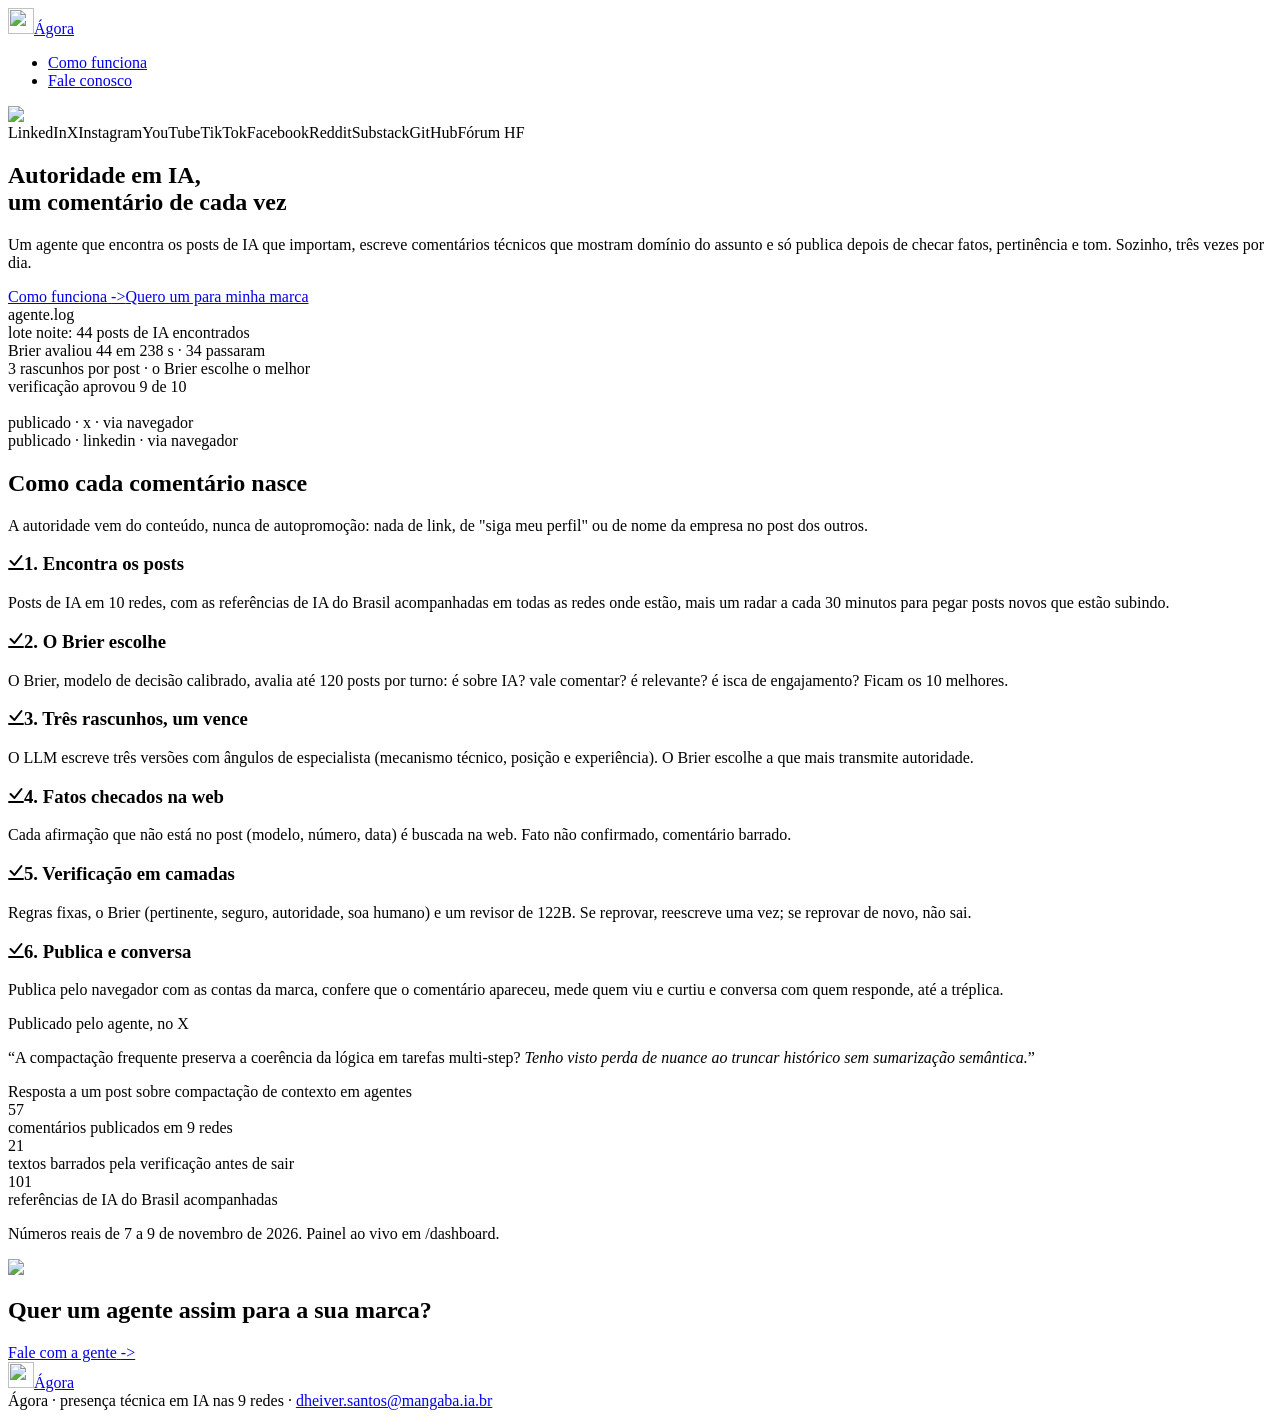
==== commit ed6a4bcb: "Atualiza a página" ====
--- a/index.html
+++ b/index.html
@@ -1 +1 @@
-<!DOCTYPE html><!--2ixm4huapWDcnaPOzqVLD--><html lang="pt-BR" class="scroll-smooth"><head><meta charSet="utf-8"/><meta name="viewport" content="width=device-width, initial-scale=1"/><link rel="preload" href="/agora-ia-site/_next/static/media/e4af272ccee01ff0-s.p.woff2" as="font" crossorigin="" type="font/woff2"/><link rel="preload" as="image" href="/agora-ia-site/images/agora.svg"/><link rel="preload" as="image" href="/agora-ia-site/_next/static/media/stripes.39fe7903.svg"/><link rel="stylesheet" href="/agora-ia-site/_next/static/css/cc8f9fa5a6f2d99d.css" data-precedence="next"/><link rel="stylesheet" href="/agora-ia-site/_next/static/css/ed5c0e527bc7c5ea.css" data-precedence="next"/><link rel="preload" as="script" fetchPriority="low" href="/agora-ia-site/_next/static/chunks/webpack-1150368d740cb425.js"/><script src="/agora-ia-site/_next/static/chunks/4bd1b696-c023c6e3521b1417.js" async=""></script><script src="/agora-ia-site/_next/static/chunks/255-05a9a49ae498b285.js" async=""></script><script src="/agora-ia-site/_next/static/chunks/main-app-ef58e1a60095ebd0.js" async=""></script><script src="/agora-ia-site/_next/static/chunks/app/(default)/layout-45179bc876d9e268.js" async=""></script><script src="/agora-ia-site/_next/static/chunks/356-60f2147d4acfd969.js" async=""></script><script src="/agora-ia-site/_next/static/chunks/app/(default)/page-6e721477e18ee9e5.js" async=""></script><meta name="next-size-adjust" content=""/><title>Ágora · presença técnica em IA nas redes</title><meta name="description" content="Agente que comenta em posts de IA em 10 redes, prioriza as referências de IA do Brasil, com Brier, checagem de fatos e verificação em camadas, para construir autoridade em IA."/><script src="/agora-ia-site/_next/static/chunks/polyfills-42372ed130431b0a.js" noModule=""></script></head><body class="__variable_bb513c bg-gray-50 font-inter tracking-tight text-gray-900 antialiased"><div hidden=""><!--$--><!--/$--></div><div class="flex min-h-screen flex-col overflow-hidden supports-[overflow:clip]:overflow-clip"><header class="fixed top-2 z-30 w-full md:top-6"><div class="mx-auto max-w-6xl px-4 sm:px-6"><div class="relative flex h-14 items-center justify-between gap-3 rounded-2xl bg-white/90 px-3 shadow-lg shadow-black/[0.03] backdrop-blur-xs before:pointer-events-none before:absolute before:inset-0 before:rounded-[inherit] before:border before:border-transparent before:[background:linear-gradient(var(--color-gray-100),var(--color-gray-200))_border-box] before:[mask-composite:exclude_!important] before:[mask:linear-gradient(white_0_0)_padding-box,_linear-gradient(white_0_0)]"><div class="relative z-10 flex flex-1 items-center"><a class="inline-flex items-center gap-2" aria-label="Ágora" href="/agora-ia-site/"><img src="/agora-ia-site/images/agora.svg" width="26" height="26" alt=""/><span class="whitespace-nowrap text-sm font-semibold text-gray-800">Ágora</span></a></div><ul class="relative z-10 flex flex-1 items-center justify-end gap-3"><li class="max-sm:hidden"><a href="#como-funciona" class="btn-sm bg-white text-gray-800 shadow-sm hover:bg-gray-50">Como funciona</a></li><li><a href="mailto:dheiver.santos@mangaba.ia.br?subject=%C3%81gora" class="btn-sm bg-gray-800 text-gray-200 shadow-sm hover:bg-gray-900">Fale conosco</a></li></ul></div></div></header><main class="grow"><section class="relative"><div class="pointer-events-none absolute left-1/2 top-0 -z-10 -translate-x-1/2 transform" aria-hidden="true"><img alt="Stripes" width="768" height="438" decoding="async" data-nimg="1" class="max-w-none" style="color:transparent" src="/agora-ia-site/_next/static/media/stripes.39fe7903.svg"/></div><div class="pointer-events-none absolute -top-32 left-1/2 ml-[580px] -translate-x-1/2" aria-hidden="true"><div class="h-80 w-80 rounded-full bg-linear-to-tr from-orange-500 opacity-50 blur-[160px]"></div></div><div class="pointer-events-none absolute left-1/2 top-[420px] ml-[380px] -translate-x-1/2" aria-hidden="true"><div class="h-80 w-80 rounded-full bg-linear-to-tr from-orange-500 to-gray-900 opacity-50 blur-[160px]"></div></div><div class="pointer-events-none absolute left-1/2 top-[640px] -ml-[300px] -translate-x-1/2" aria-hidden="true"><div class="h-80 w-80 rounded-full bg-linear-to-tr from-orange-500 to-gray-900 opacity-50 blur-[160px]"></div></div><div class="mx-auto max-w-6xl px-4 sm:px-6"><div class="pb-12 pt-32 md:pb-20 md:pt-40"><div class="pb-12 text-center md:pb-16"><div class="mb-6 border-y [border-image:linear-gradient(to_right,transparent,--theme(--color-slate-300/.8),transparent)1]" data-aos="zoom-y-out"><div class="flex flex-wrap justify-center gap-2 py-2 text-xs font-medium text-gray-600"><span class="rounded-full border border-gray-200 bg-white px-3 py-1 shadow-xs">LinkedIn</span><span class="rounded-full border border-gray-200 bg-white px-3 py-1 shadow-xs">X</span><span class="rounded-full border border-gray-200 bg-white px-3 py-1 shadow-xs">Instagram</span><span class="rounded-full border border-gray-200 bg-white px-3 py-1 shadow-xs">YouTube</span><span class="rounded-full border border-gray-200 bg-white px-3 py-1 shadow-xs">TikTok</span><span class="rounded-full border border-gray-200 bg-white px-3 py-1 shadow-xs">Facebook</span><span class="rounded-full border border-gray-200 bg-white px-3 py-1 shadow-xs">Reddit</span><span class="rounded-full border border-gray-200 bg-white px-3 py-1 shadow-xs">Substack</span><span class="rounded-full border border-gray-200 bg-white px-3 py-1 shadow-xs">GitHub</span><span class="rounded-full border border-gray-200 bg-white px-3 py-1 shadow-xs">Fórum HF</span></div></div><h1 class="mb-6 border-y text-5xl font-bold [border-image:linear-gradient(to_right,transparent,--theme(--color-slate-300/.8),transparent)1] md:text-6xl" data-aos="zoom-y-out" data-aos-delay="150">Autoridade em IA, <br class="max-lg:hidden"/>um comentário de cada vez</h1><div class="mx-auto max-w-3xl"><p class="mb-8 text-lg text-gray-700" data-aos="zoom-y-out" data-aos-delay="300">Um agente que encontra os posts de IA que importam, escreve comentários técnicos que mostram domínio do assunto e só publica depois de checar fatos, pertinência e tom. Sozinho, três vezes por dia.</p><div class="relative before:absolute before:inset-0 before:border-y before:[border-image:linear-gradient(to_right,transparent,--theme(--color-slate-300/.8),transparent)1]"><div class="mx-auto max-w-xs sm:flex sm:max-w-none sm:justify-center" data-aos="zoom-y-out" data-aos-delay="450"><a class="btn group mb-4 w-full bg-linear-to-t from-orange-600 to-orange-500 bg-[length:100%_100%] bg-[bottom] text-white shadow-sm hover:bg-[length:100%_150%] sm:mb-0 sm:w-auto" href="#como-funciona"><span class="relative inline-flex items-center">Como funciona<!-- --> <span class="ml-1 tracking-normal text-orange-300 transition-transform group-hover:translate-x-0.5">-&gt;</span></span></a><a class="btn w-full bg-white text-gray-800 shadow-sm hover:bg-gray-50 sm:ml-4 sm:w-auto" href="mailto:dheiver.santos@mangaba.ia.br?subject=%C3%81gora">Quero um para minha marca</a></div></div></div></div><div class="mx-auto max-w-3xl" data-aos="zoom-y-out" data-aos-delay="600"><div class="relative aspect-video rounded-2xl bg-gray-900 px-5 py-3 shadow-xl before:pointer-events-none before:absolute before:-inset-5 before:border-y before:[border-image:linear-gradient(to_right,transparent,--theme(--color-slate-300/.8),transparent)1] after:absolute after:-inset-5 after:-z-10 after:border-x after:[border-image:linear-gradient(to_bottom,transparent,--theme(--color-slate-300/.8),transparent)1]"><div class="relative mb-8 flex items-center justify-between before:block before:h-[9px] before:w-[41px] before:bg-[length:16px_9px] before:[background-image:radial-gradient(circle_at_4.5px_4.5px,var(--color-gray-600)_4.5px,transparent_0)] after:w-[41px]"><span class="text-[13px] font-medium text-white">agente.log</span></div><div class="font-mono text-[13px] leading-relaxed text-gray-500 [&amp;_span]:opacity-0"><span class="animate-[code-1_10s_infinite] text-gray-200">lote noite: 44 posts de IA encontrados</span><br/><span class="animate-[code-2_10s_infinite]">Brier avaliou 44 em 238 s · 34 passaram</span><br/><span class="animate-[code-3_10s_infinite]">3 rascunhos por post · o Brier escolhe o melhor</span><br/><span class="animate-[code-4_10s_infinite] text-gray-200">verificação aprovou 9 de 10</span><br/><br/><span class="animate-[code-5_10s_infinite] text-gray-200">publicado · x · via navegador</span><br/><span class="animate-[code-6_10s_infinite]">publicado · linkedin · via navegador</span></div></div></div></div></div></section><section id="como-funciona" class="relative scroll-mt-24 before:absolute before:inset-0 before:-z-20 before:bg-gray-900"><div class="mx-auto max-w-6xl px-4 sm:px-6"><div class="py-12 md:py-20"><div class="mx-auto max-w-3xl pb-12 text-center md:pb-16"><h2 class="text-3xl font-bold text-gray-200 md:text-4xl">Como cada comentário nasce</h2><p class="mt-4 text-lg text-gray-400">A autoridade vem do conteúdo, nunca de autopromoção: nada de link, de &quot;siga meu perfil&quot; ou de nome da empresa no post dos outros.</p></div><div class="grid overflow-hidden sm:grid-cols-2 lg:grid-cols-3 *:relative *:p-6 *:before:absolute *:before:bg-gray-800 *:before:[block-size:100vh] *:before:[inline-size:1px] *:before:[inset-block-start:0] *:before:[inset-inline-start:-1px] *:after:absolute *:after:bg-gray-800 *:after:[block-size:1px] *:after:[inline-size:100vw] *:after:[inset-block-start:-1px] *:after:[inset-inline-start:0] md:*:p-10"><article><h3 class="mb-2 flex items-center space-x-2 font-medium text-gray-200"><svg class="fill-orange-500" xmlns="http://www.w3.org/2000/svg" width="16" height="16"><path d="M14.29 2.614a1 1 0 0 0-1.58-1.228L6.407 9.492l-3.199-3.2a1 1 0 1 0-1.414 1.415l4 4a1 1 0 0 0 1.496-.093l7-9ZM1 14a1 1 0 1 0 0 2h14a1 1 0 1 0 0-2H1Z"></path></svg><span>1. Encontra os posts</span></h3><p class="text-[15px] text-gray-400">Posts de IA em 10 redes, com as referências de IA do Brasil acompanhadas em todas as redes onde estão, mais um radar a cada 30 minutos para pegar posts novos que estão subindo.</p></article><article><h3 class="mb-2 flex items-center space-x-2 font-medium text-gray-200"><svg class="fill-orange-500" xmlns="http://www.w3.org/2000/svg" width="16" height="16"><path d="M14.29 2.614a1 1 0 0 0-1.58-1.228L6.407 9.492l-3.199-3.2a1 1 0 1 0-1.414 1.415l4 4a1 1 0 0 0 1.496-.093l7-9ZM1 14a1 1 0 1 0 0 2h14a1 1 0 1 0 0-2H1Z"></path></svg><span>2. O Brier escolhe</span></h3><p class="text-[15px] text-gray-400">O Brier, modelo de decisão calibrado, avalia até 120 posts por turno: é sobre IA? vale comentar? é relevante? é isca de engajamento? Ficam os 10 melhores.</p></article><article><h3 class="mb-2 flex items-center space-x-2 font-medium text-gray-200"><svg class="fill-orange-500" xmlns="http://www.w3.org/2000/svg" width="16" height="16"><path d="M14.29 2.614a1 1 0 0 0-1.58-1.228L6.407 9.492l-3.199-3.2a1 1 0 1 0-1.414 1.415l4 4a1 1 0 0 0 1.496-.093l7-9ZM1 14a1 1 0 1 0 0 2h14a1 1 0 1 0 0-2H1Z"></path></svg><span>3. Três rascunhos, um vence</span></h3><p class="text-[15px] text-gray-400">O LLM escreve três versões com ângulos de especialista (insight técnico, posição, correção). O Brier escolhe a que mais transmite autoridade.</p></article><article><h3 class="mb-2 flex items-center space-x-2 font-medium text-gray-200"><svg class="fill-orange-500" xmlns="http://www.w3.org/2000/svg" width="16" height="16"><path d="M14.29 2.614a1 1 0 0 0-1.58-1.228L6.407 9.492l-3.199-3.2a1 1 0 1 0-1.414 1.415l4 4a1 1 0 0 0 1.496-.093l7-9ZM1 14a1 1 0 1 0 0 2h14a1 1 0 1 0 0-2H1Z"></path></svg><span>4. Fatos checados na web</span></h3><p class="text-[15px] text-gray-400">Cada afirmação que não está no post (modelo, número, data) é buscada na web. Fato não confirmado, comentário barrado.</p></article><article><h3 class="mb-2 flex items-center space-x-2 font-medium text-gray-200"><svg class="fill-orange-500" xmlns="http://www.w3.org/2000/svg" width="16" height="16"><path d="M14.29 2.614a1 1 0 0 0-1.58-1.228L6.407 9.492l-3.199-3.2a1 1 0 1 0-1.414 1.415l4 4a1 1 0 0 0 1.496-.093l7-9ZM1 14a1 1 0 1 0 0 2h14a1 1 0 1 0 0-2H1Z"></path></svg><span>5. Verificação em camadas</span></h3><p class="text-[15px] text-gray-400">Regras fixas, o Brier (pertinente, seguro, autoridade, soa humano) e um revisor de 122B. Se reprovar, reescreve uma vez; se reprovar de novo, não sai.</p></article><article><h3 class="mb-2 flex items-center space-x-2 font-medium text-gray-200"><svg class="fill-orange-500" xmlns="http://www.w3.org/2000/svg" width="16" height="16"><path d="M14.29 2.614a1 1 0 0 0-1.58-1.228L6.407 9.492l-3.199-3.2a1 1 0 1 0-1.414 1.415l4 4a1 1 0 0 0 1.496-.093l7-9ZM1 14a1 1 0 1 0 0 2h14a1 1 0 1 0 0-2H1Z"></path></svg><span>6. Publica e conversa</span></h3><p class="text-[15px] text-gray-400">Publica pelo navegador com as contas da marca, confere que o comentário apareceu, mede curtidas e responde quem responde.</p></article></div></div></div></section><section><div class="mx-auto max-w-3xl px-4 sm:px-6"><div class="py-12 md:py-20"><div class="space-y-3 text-center"><div class="text-sm font-medium uppercase tracking-wide text-orange-700">Publicado pelo agente, no X</div><p class="text-2xl font-bold text-gray-900">“A compactação frequente preserva a coerência da lógica em tarefas multi-step?<!-- --> <em class="italic text-gray-500">Tenho visto perda de nuance ao truncar histórico sem sumarização semântica.</em>”</p><div class="text-sm font-medium text-gray-500">Resposta a um post sobre compactação de contexto em agentes</div></div><div class="mt-12 grid gap-4 sm:grid-cols-3"><div class="rounded-2xl bg-white p-5 text-center shadow-sm"><div class="text-3xl font-bold text-gray-900">57</div><div class="mt-1 text-sm text-gray-600">comentários publicados em 9 redes</div></div><div class="rounded-2xl bg-white p-5 text-center shadow-sm"><div class="text-3xl font-bold text-gray-900">21</div><div class="mt-1 text-sm text-gray-600">textos barrados pela verificação antes de sair</div></div><div class="rounded-2xl bg-white p-5 text-center shadow-sm"><div class="text-3xl font-bold text-gray-900">101</div><div class="mt-1 text-sm text-gray-600">referências de IA do Brasil acompanhadas</div></div></div><p class="mt-4 text-center text-xs text-gray-500">Números reais de 7 a 9 de novembro de 2026. Painel ao vivo em /dashboard.</p></div></div></section><section><div class="mx-auto max-w-6xl px-4 sm:px-6"><div class="relative overflow-hidden rounded-2xl text-center shadow-xl before:pointer-events-none before:absolute before:inset-0 before:-z-10 before:rounded-2xl before:bg-gray-900" data-aos="zoom-y-out"><div class="absolute bottom-0 left-1/2 -z-10 -translate-x-1/2 translate-y-1/2" aria-hidden="true"><div class="h-56 w-[480px] rounded-full border-[20px] border-orange-500 blur-3xl"></div></div><div class="pointer-events-none absolute left-1/2 top-0 -z-10 -translate-x-1/2 transform" aria-hidden="true"><img alt="Stripes" loading="lazy" width="768" height="432" decoding="async" data-nimg="1" class="max-w-none" style="color:transparent" src="/agora-ia-site/_next/static/media/stripes-dark.f52135c0.svg"/></div><div class="px-4 py-12 md:px-12 md:py-20"><h2 class="mb-6 border-y text-3xl font-bold text-gray-200 [border-image:linear-gradient(to_right,transparent,--theme(--color-slate-700/.7),transparent)1] md:mb-12 md:text-4xl">Quer um agente assim para a sua marca?</h2><div class="mx-auto max-w-xs sm:flex sm:max-w-none sm:justify-center"><a class="btn group mb-4 w-full bg-linear-to-t from-orange-600 to-orange-500 bg-[length:100%_100%] bg-[bottom] text-white shadow-sm hover:bg-[length:100%_150%] sm:mb-0 sm:w-auto" href="mailto:dheiver.santos@mangaba.ia.br?subject=%C3%81gora"><span class="relative inline-flex items-center">Fale com a gente<!-- --> <span class="ml-1 tracking-normal text-orange-300 transition-transform group-hover:translate-x-0.5">-&gt;</span></span></a></div></div></div></div></section><!--$--><!--/$--></main><footer><div class="mx-auto max-w-6xl px-4 sm:px-6"><div class="flex flex-col gap-4 py-8 sm:flex-row sm:items-center sm:justify-between md:py-12 border-t [border-image:linear-gradient(to_right,transparent,var(--color-slate-200),transparent)1]"><a class="inline-flex items-center gap-2" aria-label="Ágora" href="/agora-ia-site/"><img src="/agora-ia-site/images/agora.svg" width="26" height="26" alt=""/><span class="whitespace-nowrap text-sm font-semibold text-gray-800">Ágora</span></a><div class="text-sm text-gray-600">Ágora · presença técnica em IA nas 9 redes ·<!-- --> <a class="hover:underline" href="mailto:dheiver.santos@mangaba.ia.br">dheiver.santos@mangaba.ia.br</a></div></div></div></footer></div><script src="/agora-ia-site/_next/static/chunks/webpack-1150368d740cb425.js" id="_R_" async=""></script><script>(self.__next_f=self.__next_f||[]).push([0])</script><script>self.__next_f.push([1,"1:\"$Sreact.fragment\"\n2:I[9766,[],\"\"]\n3:I[8924,[],\"\"]\n4:I[7989,[],\"ClientSegmentRoot\"]\n5:I[6653,[\"498\",\"static/chunks/app/(default)/layout-45179bc876d9e268.js\"],\"default\"]\n7:I[1356,[\"356\",\"static/chunks/356-60f2147d4acfd969.js\",\"73\",\"static/chunks/app/(default)/page-6e721477e18ee9e5.js\"],\"Image\"]\ne:I[7150,[],\"\"]\n:HL[\"/agora-ia-site/_next/static/media/e4af272ccee01ff0-s.p.woff2\",\"font\",{\"crossOrigin\":\"\",\"type\":\"font/woff2\"}]\n:HL[\"/agora-ia-site/_next/static/css/cc8f9fa5a6f2d99d.css\",\"style\"]\n:HL[\"/agora-ia-site/_next/static/css/ed5c0e527bc7c5ea.css\",\"style\"]\n"])</script><script>self.__next_f.push([1,"0:{\"P\":null,\"b\":\"2ixm4huapWDcnaPOzqVLD\",\"p\":\"/agora-ia-site\",\"c\":[\"\",\"\"],\"i\":false,\"f\":[[[\"\",{\"children\":[\"(default)\",{\"children\":[\"__PAGE__\",{}]}]},\"$undefined\",\"$undefined\",true],[\"\",[\"$\",\"$1\",\"c\",{\"children\":[[[\"$\",\"link\",\"0\",{\"rel\":\"stylesheet\",\"href\":\"/agora-ia-site/_next/static/css/cc8f9fa5a6f2d99d.css\",\"precedence\":\"next\",\"crossOrigin\":\"$undefined\",\"nonce\":\"$undefined\"}]],[\"$\",\"html\",null,{\"lang\":\"pt-BR\",\"className\":\"scroll-smooth\",\"children\":[\"$\",\"body\",null,{\"className\":\"__variable_bb513c bg-gray-50 font-inter tracking-tight text-gray-900 antialiased\",\"children\":[\"$\",\"div\",null,{\"className\":\"flex min-h-screen flex-col overflow-hidden supports-[overflow:clip]:overflow-clip\",\"children\":[\"$\",\"$L2\",null,{\"parallelRouterKey\":\"children\",\"error\":\"$undefined\",\"errorStyles\":\"$undefined\",\"errorScripts\":\"$undefined\",\"template\":[\"$\",\"$L3\",null,{}],\"templateStyles\":\"$undefined\",\"templateScripts\":\"$undefined\",\"notFound\":[[[\"$\",\"title\",null,{\"children\":\"404: This page could not be found.\"}],[\"$\",\"div\",null,{\"style\":{\"fontFamily\":\"system-ui,\\\"Segoe UI\\\",Roboto,Helvetica,Arial,sans-serif,\\\"Apple Color Emoji\\\",\\\"Segoe UI Emoji\\\"\",\"height\":\"100vh\",\"textAlign\":\"center\",\"display\":\"flex\",\"flexDirection\":\"column\",\"alignItems\":\"center\",\"justifyContent\":\"center\"},\"children\":[\"$\",\"div\",null,{\"children\":[[\"$\",\"style\",null,{\"dangerouslySetInnerHTML\":{\"__html\":\"body{color:#000;background:#fff;margin:0}.next-error-h1{border-right:1px solid rgba(0,0,0,.3)}@media (prefers-color-scheme:dark){body{color:#fff;background:#000}.next-error-h1{border-right:1px solid rgba(255,255,255,.3)}}\"}}],[\"$\",\"h1\",null,{\"className\":\"next-error-h1\",\"style\":{\"display\":\"inline-block\",\"margin\":\"0 20px 0 0\",\"padding\":\"0 23px 0 0\",\"fontSize\":24,\"fontWeight\":500,\"verticalAlign\":\"top\",\"lineHeight\":\"49px\"},\"children\":404}],[\"$\",\"div\",null,{\"style\":{\"display\":\"inline-block\"},\"children\":[\"$\",\"h2\",null,{\"style\":{\"fontSize\":14,\"fontWeight\":400,\"lineHeight\":\"49px\",\"margin\":0},\"children\":\"This page could not be found.\"}]}]]}]}]],[]],\"forbidden\":\"$undefined\",\"unauthorized\":\"$undefined\"}]}]}]}]]}],{\"children\":[\"(default)\",[\"$\",\"$1\",\"c\",{\"children\":[[[\"$\",\"link\",\"0\",{\"rel\":\"stylesheet\",\"href\":\"/agora-ia-site/_next/static/css/ed5c0e527bc7c5ea.css\",\"precedence\":\"next\",\"crossOrigin\":\"$undefined\",\"nonce\":\"$undefined\"}]],[\"$\",\"$L4\",null,{\"Component\":\"$5\",\"slots\":{\"children\":[\"$\",\"$L2\",null,{\"parallelRouterKey\":\"children\",\"error\":\"$undefined\",\"errorStyles\":\"$undefined\",\"errorScripts\":\"$undefined\",\"template\":[\"$\",\"$L3\",null,{}],\"templateStyles\":\"$undefined\",\"templateScripts\":\"$undefined\",\"notFound\":[[[\"$\",\"title\",null,{\"children\":\"404: This page could not be found.\"}],[\"$\",\"div\",null,{\"style\":\"$0:f:0:1:1:props:children:1:props:children:props:children:props:children:props:notFound:0:1:props:style\",\"children\":[\"$\",\"div\",null,{\"children\":[[\"$\",\"style\",null,{\"dangerouslySetInnerHTML\":{\"__html\":\"body{color:#000;background:#fff;margin:0}.next-error-h1{border-right:1px solid rgba(0,0,0,.3)}@media (prefers-color-scheme:dark){body{color:#fff;background:#000}.next-error-h1{border-right:1px solid rgba(255,255,255,.3)}}\"}}],[\"$\",\"h1\",null,{\"className\":\"next-error-h1\",\"style\":\"$0:f:0:1:1:props:children:1:props:children:props:children:props:children:props:notFound:0:1:props:children:props:children:1:props:style\",\"children\":404}],[\"$\",\"div\",null,{\"style\":\"$0:f:0:1:1:props:children:1:props:children:props:children:props:children:props:notFound:0:1:props:children:props:children:2:props:style\",\"children\":[\"$\",\"h2\",null,{\"style\":\"$0:f:0:1:1:props:children:1:props:children:props:children:props:children:props:notFound:0:1:props:children:props:children:2:props:children:props:style\",\"children\":\"This page could not be found.\"}]}]]}]}]],[]],\"forbidden\":\"$undefined\",\"unauthorized\":\"$undefined\"}]},\"params\":{},\"promise\":\"$@6\"}]]}],{\"children\":[\"__PAGE__\",[\"$\",\"$1\",\"c\",{\"children\":[[[\"$\",\"section\",null,{\"className\":\"relative\",\"children\":[[[\"$\",\"div\",null,{\"className\":\"pointer-events-none absolute left-1/2 top-0 -z-10 -translate-x-1/2 transform\",\"aria-hidden\":\"true\",\"children\":[\"$\",\"$L7\",null,{\"className\":\"max-w-none\",\"src\":{\"src\":\"/agora-ia-site/_next/static/media/stripes.39fe7903.svg\",\"height\":420,\"width\":736,\"blurWidth\":0,\"blurHeight\":0},\"width\":768,\"alt\":\"Stripes\",\"priority\":true}]}],[\"$\",\"div\",null,{\"className\":\"pointer-events-none absolute -top-32 left-1/2 ml-[580px] -translate-x-1/2\",\"aria-hidden\":\"true\",\"children\":[\"$\",\"div\",null,{\"className\":\"h-80 w-80 rounded-full bg-linear-to-tr from-orange-500 opacity-50 blur-[160px]\"}]}],[\"$\",\"div\",null,{\"className\":\"pointer-events-none absolute left-1/2 top-[420px] ml-[380px] -translate-x-1/2\",\"aria-hidden\":\"true\",\"children\":[\"$\",\"div\",null,{\"className\":\"h-80 w-80 rounded-full bg-linear-to-tr from-orange-500 to-gray-900 opacity-50 blur-[160px]\"}]}],[\"$\",\"div\",null,{\"className\":\"pointer-events-none absolute left-1/2 top-[640px] -ml-[300px] -translate-x-1/2\",\"aria-hidden\":\"true\",\"children\":[\"$\",\"div\",null,{\"className\":\"h-80 w-80 rounded-full bg-linear-to-tr from-orange-500 to-gray-900 opacity-50 blur-[160px]\"}]}]],[\"$\",\"div\",null,{\"className\":\"mx-auto max-w-6xl px-4 sm:px-6\",\"children\":\"$L8\"}]]}],\"$L9\",\"$La\",\"$Lb\"],null,\"$Lc\"]}],{},null,false]},null,false]},null,false],\"$Ld\",false]],\"m\":\"$undefined\",\"G\":[\"$e\",[]],\"s\":false,\"S\":true}\n"])</script><script>self.__next_f.push([1,"13:I[4431,[],\"OutletBoundary\"]\n15:I[5278,[],\"AsyncMetadataOutlet\"]\n17:I[4431,[],\"ViewportBoundary\"]\n19:I[4431,[],\"MetadataBoundary\"]\n1a:\"$Sreact.suspense\"\n"])</script><script>self.__next_f.push([1,"8:[\"$\",\"div\",null,{\"className\":\"pb-12 pt-32 md:pb-20 md:pt-40\",\"children\":[[\"$\",\"div\",null,{\"className\":\"pb-12 text-center md:pb-16\",\"children\":[[\"$\",\"div\",null,{\"className\":\"mb-6 border-y [border-image:linear-gradient(to_right,transparent,--theme(--color-slate-300/.8),transparent)1]\",\"data-aos\":\"zoom-y-out\",\"children\":[\"$\",\"div\",null,{\"className\":\"flex flex-wrap justify-center gap-2 py-2 text-xs font-medium text-gray-600\",\"children\":[[\"$\",\"span\",\"LinkedIn\",{\"className\":\"rounded-full border border-gray-200 bg-white px-3 py-1 shadow-xs\",\"children\":\"LinkedIn\"}],[\"$\",\"span\",\"X\",{\"className\":\"rounded-full border border-gray-200 bg-white px-3 py-1 shadow-xs\",\"children\":\"X\"}],[\"$\",\"span\",\"Instagram\",{\"className\":\"rounded-full border border-gray-200 bg-white px-3 py-1 shadow-xs\",\"children\":\"Instagram\"}],[\"$\",\"span\",\"YouTube\",{\"className\":\"rounded-full border border-gray-200 bg-white px-3 py-1 shadow-xs\",\"children\":\"YouTube\"}],[\"$\",\"span\",\"TikTok\",{\"className\":\"rounded-full border border-gray-200 bg-white px-3 py-1 shadow-xs\",\"children\":\"TikTok\"}],[\"$\",\"span\",\"Facebook\",{\"className\":\"rounded-full border border-gray-200 bg-white px-3 py-1 shadow-xs\",\"children\":\"Facebook\"}],[\"$\",\"span\",\"Reddit\",{\"className\":\"rounded-full border border-gray-200 bg-white px-3 py-1 shadow-xs\",\"children\":\"Reddit\"}],[\"$\",\"span\",\"Substack\",{\"className\":\"rounded-full border border-gray-200 bg-white px-3 py-1 shadow-xs\",\"children\":\"Substack\"}],[\"$\",\"span\",\"GitHub\",{\"className\":\"rounded-full border border-gray-200 bg-white px-3 py-1 shadow-xs\",\"children\":\"GitHub\"}],[\"$\",\"span\",\"Fórum HF\",{\"className\":\"rounded-full border border-gray-200 bg-white px-3 py-1 shadow-xs\",\"children\":\"Fórum HF\"}]]}]}],[\"$\",\"h1\",null,{\"className\":\"mb-6 border-y text-5xl font-bold [border-image:linear-gradient(to_right,transparent,--theme(--color-slate-300/.8),transparent)1] md:text-6xl\",\"data-aos\":\"zoom-y-out\",\"data-aos-delay\":150,\"children\":[\"Autoridade em IA, \",[\"$\",\"br\",null,{\"className\":\"max-lg:hidden\"}],\"um comentário de cada vez\"]}],[\"$\",\"div\",null,{\"className\":\"mx-auto max-w-3xl\",\"children\":[[\"$\",\"p\",null,{\"className\":\"mb-8 text-lg text-gray-700\",\"data-aos\":\"zoom-y-out\",\"data-aos-delay\":300,\"children\":\"Um agente que encontra os posts de IA que importam, escreve comentários técnicos que mostram domínio do assunto e só publica depois de checar fatos, pertinência e tom. Sozinho, três vezes por dia.\"}],[\"$\",\"div\",null,{\"className\":\"relative before:absolute before:inset-0 before:border-y before:[border-image:linear-gradient(to_right,transparent,--theme(--color-slate-300/.8),transparent)1]\",\"children\":[\"$\",\"div\",null,{\"className\":\"mx-auto max-w-xs sm:flex sm:max-w-none sm:justify-center\",\"data-aos\":\"zoom-y-out\",\"data-aos-delay\":450,\"children\":[[\"$\",\"a\",null,{\"className\":\"btn group mb-4 w-full bg-linear-to-t from-orange-600 to-orange-500 bg-[length:100%_100%] bg-[bottom] text-white shadow-sm hover:bg-[length:100%_150%] sm:mb-0 sm:w-auto\",\"href\":\"#como-funciona\",\"children\":[\"$\",\"span\",null,{\"className\":\"relative inline-flex items-center\",\"children\":[\"Como funciona\",\" \",[\"$\",\"span\",null,{\"className\":\"ml-1 tracking-normal text-orange-300 transition-transform group-hover:translate-x-0.5\",\"children\":\"-\u003e\"}]]}]}],[\"$\",\"a\",null,{\"className\":\"btn w-full bg-white text-gray-800 shadow-sm hover:bg-gray-50 sm:ml-4 sm:w-auto\",\"href\":\"mailto:dheiver.santos@mangaba.ia.br?subject=%C3%81gora\",\"children\":\"Quero um para minha marca\"}]]}]}]]}]]}],[\"$\",\"div\",null,{\"className\":\"mx-auto max-w-3xl\",\"data-aos\":\"zoom-y-out\",\"data-aos-delay\":600,\"children\":[\"$\",\"div\",null,{\"className\":\"relative aspect-video rounded-2xl bg-gray-900 px-5 py-3 shadow-xl before:pointer-events-none before:absolute before:-inset-5 before:border-y before:[border-image:linear-gradient(to_right,transparent,--theme(--color-slate-300/.8),transparent)1] after:absolute after:-inset-5 after:-z-10 after:border-x after:[border-image:linear-gradient(to_bottom,transparent,--theme(--color-slate-300/.8),transparent)1]\",\"children\":[\"$Lf\",\"$L10\"]}]}]]}]\n"])</script><script>self.__next_f.push([1,"9:[\"$\",\"section\",null,{\"id\":\"como-funciona\",\"className\":\"relative scroll-mt-24 before:absolute before:inset-0 before:-z-20 before:bg-gray-900\",\"children\":[\"$\",\"div\",null,{\"className\":\"mx-auto max-w-6xl px-4 sm:px-6\",\"children\":[\"$\",\"div\",null,{\"className\":\"py-12 md:py-20\",\"children\":[[\"$\",\"div\",null,{\"className\":\"mx-auto max-w-3xl pb-12 text-center md:pb-16\",\"children\":[[\"$\",\"h2\",null,{\"className\":\"text-3xl font-bold text-gray-200 md:text-4xl\",\"children\":\"Como cada comentário nasce\"}],[\"$\",\"p\",null,{\"className\":\"mt-4 text-lg text-gray-400\",\"children\":\"A autoridade vem do conteúdo, nunca de autopromoção: nada de link, de \\\"siga meu perfil\\\" ou de nome da empresa no post dos outros.\"}]]}],[\"$\",\"div\",null,{\"className\":\"grid overflow-hidden sm:grid-cols-2 lg:grid-cols-3 *:relative *:p-6 *:before:absolute *:before:bg-gray-800 *:before:[block-size:100vh] *:before:[inline-size:1px] *:before:[inset-block-start:0] *:before:[inset-inline-start:-1px] *:after:absolute *:after:bg-gray-800 *:after:[block-size:1px] *:after:[inline-size:100vw] *:after:[inset-block-start:-1px] *:after:[inset-inline-start:0] md:*:p-10\",\"children\":[[\"$\",\"article\",null,{\"children\":[[\"$\",\"h3\",null,{\"className\":\"mb-2 flex items-center space-x-2 font-medium text-gray-200\",\"children\":[[\"$\",\"svg\",null,{\"className\":\"fill-orange-500\",\"xmlns\":\"http://www.w3.org/2000/svg\",\"width\":16,\"height\":16,\"children\":[\"$\",\"path\",null,{\"d\":\"M14.29 2.614a1 1 0 0 0-1.58-1.228L6.407 9.492l-3.199-3.2a1 1 0 1 0-1.414 1.415l4 4a1 1 0 0 0 1.496-.093l7-9ZM1 14a1 1 0 1 0 0 2h14a1 1 0 1 0 0-2H1Z\"}]}],[\"$\",\"span\",null,{\"children\":\"1. Encontra os posts\"}]]}],[\"$\",\"p\",null,{\"className\":\"text-[15px] text-gray-400\",\"children\":\"Posts de IA em 10 redes, com as referências de IA do Brasil acompanhadas em todas as redes onde estão, mais um radar a cada 30 minutos para pegar posts novos que estão subindo.\"}]]}],[\"$\",\"article\",null,{\"children\":[[\"$\",\"h3\",null,{\"className\":\"mb-2 flex items-center space-x-2 font-medium text-gray-200\",\"children\":[[\"$\",\"svg\",null,{\"className\":\"fill-orange-500\",\"xmlns\":\"http://www.w3.org/2000/svg\",\"width\":16,\"height\":16,\"children\":[\"$\",\"path\",null,{\"d\":\"M14.29 2.614a1 1 0 0 0-1.58-1.228L6.407 9.492l-3.199-3.2a1 1 0 1 0-1.414 1.415l4 4a1 1 0 0 0 1.496-.093l7-9ZM1 14a1 1 0 1 0 0 2h14a1 1 0 1 0 0-2H1Z\"}]}],[\"$\",\"span\",null,{\"children\":\"2. O Brier escolhe\"}]]}],[\"$\",\"p\",null,{\"className\":\"text-[15px] text-gray-400\",\"children\":\"O Brier, modelo de decisão calibrado, avalia até 120 posts por turno: é sobre IA? vale comentar? é relevante? é isca de engajamento? Ficam os 10 melhores.\"}]]}],[\"$\",\"article\",null,{\"children\":[[\"$\",\"h3\",null,{\"className\":\"mb-2 flex items-center space-x-2 font-medium text-gray-200\",\"children\":[[\"$\",\"svg\",null,{\"className\":\"fill-orange-500\",\"xmlns\":\"http://www.w3.org/2000/svg\",\"width\":16,\"height\":16,\"children\":[\"$\",\"path\",null,{\"d\":\"M14.29 2.614a1 1 0 0 0-1.58-1.228L6.407 9.492l-3.199-3.2a1 1 0 1 0-1.414 1.415l4 4a1 1 0 0 0 1.496-.093l7-9ZM1 14a1 1 0 1 0 0 2h14a1 1 0 1 0 0-2H1Z\"}]}],[\"$\",\"span\",null,{\"children\":\"3. Três rascunhos, um vence\"}]]}],[\"$\",\"p\",null,{\"className\":\"text-[15px] text-gray-400\",\"children\":\"O LLM escreve três versões com ângulos de especialista (insight técnico, posição, correção). O Brier escolhe a que mais transmite autoridade.\"}]]}],[\"$\",\"article\",null,{\"children\":[[\"$\",\"h3\",null,{\"className\":\"mb-2 flex items-center space-x-2 font-medium text-gray-200\",\"children\":[[\"$\",\"svg\",null,{\"className\":\"fill-orange-500\",\"xmlns\":\"http://www.w3.org/2000/svg\",\"width\":16,\"height\":16,\"children\":[\"$\",\"path\",null,{\"d\":\"M14.29 2.614a1 1 0 0 0-1.58-1.228L6.407 9.492l-3.199-3.2a1 1 0 1 0-1.414 1.415l4 4a1 1 0 0 0 1.496-.093l7-9ZM1 14a1 1 0 1 0 0 2h14a1 1 0 1 0 0-2H1Z\"}]}],[\"$\",\"span\",null,{\"children\":\"4. Fatos checados na web\"}]]}],[\"$\",\"p\",null,{\"className\":\"text-[15px] text-gray-400\",\"children\":\"Cada afirmação que não está no post (modelo, número, data) é buscada na web. Fato não confirmado, comentário barrado.\"}]]}],\"$L11\",\"$L12\"]}]]}]}]}]\n"])</script><script>self.__next_f.push([1,"a:[\"$\",\"section\",null,{\"children\":[\"$\",\"div\",null,{\"className\":\"mx-auto max-w-3xl px-4 sm:px-6\",\"children\":[\"$\",\"div\",null,{\"className\":\"py-12 md:py-20\",\"children\":[[\"$\",\"div\",null,{\"className\":\"space-y-3 text-center\",\"children\":[[\"$\",\"div\",null,{\"className\":\"text-sm font-medium uppercase tracking-wide text-orange-700\",\"children\":\"Publicado pelo agente, no X\"}],[\"$\",\"p\",null,{\"className\":\"text-2xl font-bold text-gray-900\",\"children\":[\"“A compactação frequente preserva a coerência da lógica em tarefas multi-step?\",\" \",[\"$\",\"em\",null,{\"className\":\"italic text-gray-500\",\"children\":\"Tenho visto perda de nuance ao truncar histórico sem sumarização semântica.\"}],\"”\"]}],[\"$\",\"div\",null,{\"className\":\"text-sm font-medium text-gray-500\",\"children\":\"Resposta a um post sobre compactação de contexto em agentes\"}]]}],[\"$\",\"div\",null,{\"className\":\"mt-12 grid gap-4 sm:grid-cols-3\",\"children\":[[\"$\",\"div\",\"comentários publicados em 9 redes\",{\"className\":\"rounded-2xl bg-white p-5 text-center shadow-sm\",\"children\":[[\"$\",\"div\",null,{\"className\":\"text-3xl font-bold text-gray-900\",\"children\":\"57\"}],[\"$\",\"div\",null,{\"className\":\"mt-1 text-sm text-gray-600\",\"children\":\"comentários publicados em 9 redes\"}]]}],[\"$\",\"div\",\"textos barrados pela verificação antes de sair\",{\"className\":\"rounded-2xl bg-white p-5 text-center shadow-sm\",\"children\":[[\"$\",\"div\",null,{\"className\":\"text-3xl font-bold text-gray-900\",\"children\":\"21\"}],[\"$\",\"div\",null,{\"className\":\"mt-1 text-sm text-gray-600\",\"children\":\"textos barrados pela verificação antes de sair\"}]]}],[\"$\",\"div\",\"referências de IA do Brasil acompanhadas\",{\"className\":\"rounded-2xl bg-white p-5 text-center shadow-sm\",\"children\":[[\"$\",\"div\",null,{\"className\":\"text-3xl font-bold text-gray-900\",\"children\":\"101\"}],[\"$\",\"div\",null,{\"className\":\"mt-1 text-sm text-gray-600\",\"children\":\"referências de IA do Brasil acompanhadas\"}]]}]]}],[\"$\",\"p\",null,{\"className\":\"mt-4 text-center text-xs text-gray-500\",\"children\":\"Números reais de 7 a 9 de novembro de 2026. Painel ao vivo em /dashboard.\"}]]}]}]}]\n"])</script><script>self.__next_f.push([1,"b:[\"$\",\"section\",null,{\"children\":[\"$\",\"div\",null,{\"className\":\"mx-auto max-w-6xl px-4 sm:px-6\",\"children\":[\"$\",\"div\",null,{\"className\":\"relative overflow-hidden rounded-2xl text-center shadow-xl before:pointer-events-none before:absolute before:inset-0 before:-z-10 before:rounded-2xl before:bg-gray-900\",\"data-aos\":\"zoom-y-out\",\"children\":[[\"$\",\"div\",null,{\"className\":\"absolute bottom-0 left-1/2 -z-10 -translate-x-1/2 translate-y-1/2\",\"aria-hidden\":\"true\",\"children\":[\"$\",\"div\",null,{\"className\":\"h-56 w-[480px] rounded-full border-[20px] border-orange-500 blur-3xl\"}]}],[\"$\",\"div\",null,{\"className\":\"pointer-events-none absolute left-1/2 top-0 -z-10 -translate-x-1/2 transform\",\"aria-hidden\":\"true\",\"children\":[\"$\",\"$L7\",null,{\"className\":\"max-w-none\",\"src\":{\"src\":\"/agora-ia-site/_next/static/media/stripes-dark.f52135c0.svg\",\"height\":300,\"width\":736,\"blurWidth\":0,\"blurHeight\":0},\"width\":768,\"height\":432,\"alt\":\"Stripes\"}]}],[\"$\",\"div\",null,{\"className\":\"px-4 py-12 md:px-12 md:py-20\",\"children\":[[\"$\",\"h2\",null,{\"className\":\"mb-6 border-y text-3xl font-bold text-gray-200 [border-image:linear-gradient(to_right,transparent,--theme(--color-slate-700/.7),transparent)1] md:mb-12 md:text-4xl\",\"children\":\"Quer um agente assim para a sua marca?\"}],[\"$\",\"div\",null,{\"className\":\"mx-auto max-w-xs sm:flex sm:max-w-none sm:justify-center\",\"children\":[\"$\",\"a\",null,{\"className\":\"btn group mb-4 w-full bg-linear-to-t from-orange-600 to-orange-500 bg-[length:100%_100%] bg-[bottom] text-white shadow-sm hover:bg-[length:100%_150%] sm:mb-0 sm:w-auto\",\"href\":\"mailto:dheiver.santos@mangaba.ia.br?subject=%C3%81gora\",\"children\":[\"$\",\"span\",null,{\"className\":\"relative inline-flex items-center\",\"children\":[\"Fale com a gente\",\" \",[\"$\",\"span\",null,{\"className\":\"ml-1 tracking-normal text-orange-300 transition-transform group-hover:translate-x-0.5\",\"children\":\"-\u003e\"}]]}]}]}]]}]]}]}]}]\n"])</script><script>self.__next_f.push([1,"c:[\"$\",\"$L13\",null,{\"children\":[\"$L14\",[\"$\",\"$L15\",null,{\"promise\":\"$@16\"}]]}]\nd:[\"$\",\"$1\",\"h\",{\"children\":[null,[[\"$\",\"$L17\",null,{\"children\":\"$L18\"}],[\"$\",\"meta\",null,{\"name\":\"next-size-adjust\",\"content\":\"\"}]],[\"$\",\"$L19\",null,{\"children\":[\"$\",\"div\",null,{\"hidden\":true,\"children\":[\"$\",\"$1a\",null,{\"fallback\":null,\"children\":\"$L1b\"}]}]}]]}]\n6:\"$0:f:0:1:2:children:1:props:children:1:props:params\"\n"])</script><script>self.__next_f.push([1,"f:[\"$\",\"div\",null,{\"className\":\"relative mb-8 flex items-center justify-between before:block before:h-[9px] before:w-[41px] before:bg-[length:16px_9px] before:[background-image:radial-gradient(circle_at_4.5px_4.5px,var(--color-gray-600)_4.5px,transparent_0)] after:w-[41px]\",\"children\":[\"$\",\"span\",null,{\"className\":\"text-[13px] font-medium text-white\",\"children\":\"agente.log\"}]}]\n"])</script><script>self.__next_f.push([1,"10:[\"$\",\"div\",null,{\"className\":\"font-mono text-[13px] leading-relaxed text-gray-500 [\u0026_span]:opacity-0\",\"children\":[[\"$\",\"span\",null,{\"className\":\"animate-[code-1_10s_infinite] text-gray-200\",\"children\":\"lote noite: 44 posts de IA encontrados\"}],[\"$\",\"br\",null,{}],[\"$\",\"span\",null,{\"className\":\"animate-[code-2_10s_infinite]\",\"children\":\"Brier avaliou 44 em 238 s · 34 passaram\"}],[\"$\",\"br\",null,{}],[\"$\",\"span\",null,{\"className\":\"animate-[code-3_10s_infinite]\",\"children\":\"3 rascunhos por post · o Brier escolhe o melhor\"}],[\"$\",\"br\",null,{}],[\"$\",\"span\",null,{\"className\":\"animate-[code-4_10s_infinite] text-gray-200\",\"children\":\"verificação aprovou 9 de 10\"}],[\"$\",\"br\",null,{}],[\"$\",\"br\",null,{}],[\"$\",\"span\",null,{\"className\":\"animate-[code-5_10s_infinite] text-gray-200\",\"children\":\"publicado · x · via navegador\"}],[\"$\",\"br\",null,{}],[\"$\",\"span\",null,{\"className\":\"animate-[code-6_10s_infinite]\",\"children\":\"publicado · linkedin · via navegador\"}]]}]\n"])</script><script>self.__next_f.push([1,"11:[\"$\",\"article\",null,{\"children\":[[\"$\",\"h3\",null,{\"className\":\"mb-2 flex items-center space-x-2 font-medium text-gray-200\",\"children\":[[\"$\",\"svg\",null,{\"className\":\"fill-orange-500\",\"xmlns\":\"http://www.w3.org/2000/svg\",\"width\":16,\"height\":16,\"children\":[\"$\",\"path\",null,{\"d\":\"M14.29 2.614a1 1 0 0 0-1.58-1.228L6.407 9.492l-3.199-3.2a1 1 0 1 0-1.414 1.415l4 4a1 1 0 0 0 1.496-.093l7-9ZM1 14a1 1 0 1 0 0 2h14a1 1 0 1 0 0-2H1Z\"}]}],[\"$\",\"span\",null,{\"children\":\"5. Verificação em camadas\"}]]}],[\"$\",\"p\",null,{\"className\":\"text-[15px] text-gray-400\",\"children\":\"Regras fixas, o Brier (pertinente, seguro, autoridade, soa humano) e um revisor de 122B. Se reprovar, reescreve uma vez; se reprovar de novo, não sai.\"}]]}]\n"])</script><script>self.__next_f.push([1,"12:[\"$\",\"article\",null,{\"children\":[[\"$\",\"h3\",null,{\"className\":\"mb-2 flex items-center space-x-2 font-medium text-gray-200\",\"children\":[[\"$\",\"svg\",null,{\"className\":\"fill-orange-500\",\"xmlns\":\"http://www.w3.org/2000/svg\",\"width\":16,\"height\":16,\"children\":[\"$\",\"path\",null,{\"d\":\"M14.29 2.614a1 1 0 0 0-1.58-1.228L6.407 9.492l-3.199-3.2a1 1 0 1 0-1.414 1.415l4 4a1 1 0 0 0 1.496-.093l7-9ZM1 14a1 1 0 1 0 0 2h14a1 1 0 1 0 0-2H1Z\"}]}],[\"$\",\"span\",null,{\"children\":\"6. Publica e conversa\"}]]}],[\"$\",\"p\",null,{\"className\":\"text-[15px] text-gray-400\",\"children\":\"Publica pelo navegador com as contas da marca, confere que o comentário apareceu, mede curtidas e responde quem responde.\"}]]}]\n"])</script><script>self.__next_f.push([1,"18:[[\"$\",\"meta\",\"0\",{\"charSet\":\"utf-8\"}],[\"$\",\"meta\",\"1\",{\"name\":\"viewport\",\"content\":\"width=device-width, initial-scale=1\"}]]\n14:null\n"])</script><script>self.__next_f.push([1,"16:{\"metadata\":[[\"$\",\"title\",\"0\",{\"children\":\"Ágora · presença técnica em IA nas redes\"}],[\"$\",\"meta\",\"1\",{\"name\":\"description\",\"content\":\"Agente que comenta em posts de IA em 10 redes, prioriza as referências de IA do Brasil, com Brier, checagem de fatos e verificação em camadas, para construir autoridade em IA.\"}]],\"error\":null,\"digest\":\"$undefined\"}\n"])</script><script>self.__next_f.push([1,"1b:\"$16:metadata\"\n"])</script></body></html>+<!DOCTYPE html><!--E_jRXTajZvqqf6SQ4KfT_--><html lang="pt-BR" class="scroll-smooth"><head><meta charSet="utf-8"/><meta name="viewport" content="width=device-width, initial-scale=1"/><link rel="preload" href="/agora-ia-site/_next/static/media/e4af272ccee01ff0-s.p.woff2" as="font" crossorigin="" type="font/woff2"/><link rel="preload" as="image" href="/agora-ia-site/images/agora.svg"/><link rel="preload" as="image" href="/agora-ia-site/_next/static/media/stripes.39fe7903.svg"/><link rel="stylesheet" href="/agora-ia-site/_next/static/css/cc8f9fa5a6f2d99d.css" data-precedence="next"/><link rel="stylesheet" href="/agora-ia-site/_next/static/css/ed5c0e527bc7c5ea.css" data-precedence="next"/><link rel="preload" as="script" fetchPriority="low" href="/agora-ia-site/_next/static/chunks/webpack-1150368d740cb425.js"/><script src="/agora-ia-site/_next/static/chunks/4bd1b696-c023c6e3521b1417.js" async=""></script><script src="/agora-ia-site/_next/static/chunks/255-05a9a49ae498b285.js" async=""></script><script src="/agora-ia-site/_next/static/chunks/main-app-ef58e1a60095ebd0.js" async=""></script><script src="/agora-ia-site/_next/static/chunks/app/(default)/layout-45179bc876d9e268.js" async=""></script><script src="/agora-ia-site/_next/static/chunks/356-60f2147d4acfd969.js" async=""></script><script src="/agora-ia-site/_next/static/chunks/app/(default)/page-6e721477e18ee9e5.js" async=""></script><meta name="next-size-adjust" content=""/><title>Ágora · presença técnica em IA nas redes</title><meta name="description" content="Agente que comenta em posts de IA em 10 redes, prioriza as referências de IA do Brasil, com Brier, checagem de fatos e verificação em camadas, para construir autoridade em IA."/><script src="/agora-ia-site/_next/static/chunks/polyfills-42372ed130431b0a.js" noModule=""></script></head><body class="__variable_bb513c bg-gray-50 font-inter tracking-tight text-gray-900 antialiased"><div hidden=""><!--$--><!--/$--></div><div class="flex min-h-screen flex-col overflow-hidden supports-[overflow:clip]:overflow-clip"><header class="fixed top-2 z-30 w-full md:top-6"><div class="mx-auto max-w-6xl px-4 sm:px-6"><div class="relative flex h-14 items-center justify-between gap-3 rounded-2xl bg-white/90 px-3 shadow-lg shadow-black/[0.03] backdrop-blur-xs before:pointer-events-none before:absolute before:inset-0 before:rounded-[inherit] before:border before:border-transparent before:[background:linear-gradient(var(--color-gray-100),var(--color-gray-200))_border-box] before:[mask-composite:exclude_!important] before:[mask:linear-gradient(white_0_0)_padding-box,_linear-gradient(white_0_0)]"><div class="relative z-10 flex flex-1 items-center"><a class="inline-flex items-center gap-2" aria-label="Ágora" href="/agora-ia-site/"><img src="/agora-ia-site/images/agora.svg" width="26" height="26" alt=""/><span class="whitespace-nowrap text-sm font-semibold text-gray-800">Ágora</span></a></div><ul class="relative z-10 flex flex-1 items-center justify-end gap-3"><li class="max-sm:hidden"><a href="#como-funciona" class="btn-sm bg-white text-gray-800 shadow-sm hover:bg-gray-50">Como funciona</a></li><li><a href="mailto:dheiver.santos@mangaba.ia.br?subject=%C3%81gora" class="btn-sm bg-gray-800 text-gray-200 shadow-sm hover:bg-gray-900">Fale conosco</a></li></ul></div></div></header><main class="grow"><section class="relative"><div class="pointer-events-none absolute left-1/2 top-0 -z-10 -translate-x-1/2 transform" aria-hidden="true"><img alt="Stripes" width="768" height="438" decoding="async" data-nimg="1" class="max-w-none" style="color:transparent" src="/agora-ia-site/_next/static/media/stripes.39fe7903.svg"/></div><div class="pointer-events-none absolute -top-32 left-1/2 ml-[580px] -translate-x-1/2" aria-hidden="true"><div class="h-80 w-80 rounded-full bg-linear-to-tr from-orange-500 opacity-50 blur-[160px]"></div></div><div class="pointer-events-none absolute left-1/2 top-[420px] ml-[380px] -translate-x-1/2" aria-hidden="true"><div class="h-80 w-80 rounded-full bg-linear-to-tr from-orange-500 to-gray-900 opacity-50 blur-[160px]"></div></div><div class="pointer-events-none absolute left-1/2 top-[640px] -ml-[300px] -translate-x-1/2" aria-hidden="true"><div class="h-80 w-80 rounded-full bg-linear-to-tr from-orange-500 to-gray-900 opacity-50 blur-[160px]"></div></div><div class="mx-auto max-w-6xl px-4 sm:px-6"><div class="pb-12 pt-32 md:pb-20 md:pt-40"><div class="pb-12 text-center md:pb-16"><div class="mb-6 border-y [border-image:linear-gradient(to_right,transparent,--theme(--color-slate-300/.8),transparent)1]" data-aos="zoom-y-out"><div class="flex flex-wrap justify-center gap-2 py-2 text-xs font-medium text-gray-600"><span class="rounded-full border border-gray-200 bg-white px-3 py-1 shadow-xs">LinkedIn</span><span class="rounded-full border border-gray-200 bg-white px-3 py-1 shadow-xs">X</span><span class="rounded-full border border-gray-200 bg-white px-3 py-1 shadow-xs">Instagram</span><span class="rounded-full border border-gray-200 bg-white px-3 py-1 shadow-xs">YouTube</span><span class="rounded-full border border-gray-200 bg-white px-3 py-1 shadow-xs">TikTok</span><span class="rounded-full border border-gray-200 bg-white px-3 py-1 shadow-xs">Facebook</span><span class="rounded-full border border-gray-200 bg-white px-3 py-1 shadow-xs">Reddit</span><span class="rounded-full border border-gray-200 bg-white px-3 py-1 shadow-xs">Substack</span><span class="rounded-full border border-gray-200 bg-white px-3 py-1 shadow-xs">GitHub</span><span class="rounded-full border border-gray-200 bg-white px-3 py-1 shadow-xs">Fórum HF</span></div></div><h1 class="mb-6 border-y text-5xl font-bold [border-image:linear-gradient(to_right,transparent,--theme(--color-slate-300/.8),transparent)1] md:text-6xl" data-aos="zoom-y-out" data-aos-delay="150">Autoridade em IA, <br class="max-lg:hidden"/>um comentário de cada vez</h1><div class="mx-auto max-w-3xl"><p class="mb-8 text-lg text-gray-700" data-aos="zoom-y-out" data-aos-delay="300">Um agente que encontra os posts de IA que importam, escreve comentários técnicos que mostram domínio do assunto e só publica depois de checar fatos, pertinência e tom. Sozinho, três vezes por dia.</p><div class="relative before:absolute before:inset-0 before:border-y before:[border-image:linear-gradient(to_right,transparent,--theme(--color-slate-300/.8),transparent)1]"><div class="mx-auto max-w-xs sm:flex sm:max-w-none sm:justify-center" data-aos="zoom-y-out" data-aos-delay="450"><a class="btn group mb-4 w-full bg-linear-to-t from-orange-600 to-orange-500 bg-[length:100%_100%] bg-[bottom] text-white shadow-sm hover:bg-[length:100%_150%] sm:mb-0 sm:w-auto" href="#como-funciona"><span class="relative inline-flex items-center">Como funciona<!-- --> <span class="ml-1 tracking-normal text-orange-300 transition-transform group-hover:translate-x-0.5">-&gt;</span></span></a><a class="btn w-full bg-white text-gray-800 shadow-sm hover:bg-gray-50 sm:ml-4 sm:w-auto" href="mailto:dheiver.santos@mangaba.ia.br?subject=%C3%81gora">Quero um para minha marca</a></div></div></div></div><div class="mx-auto max-w-3xl" data-aos="zoom-y-out" data-aos-delay="600"><div class="relative aspect-video rounded-2xl bg-gray-900 px-5 py-3 shadow-xl before:pointer-events-none before:absolute before:-inset-5 before:border-y before:[border-image:linear-gradient(to_right,transparent,--theme(--color-slate-300/.8),transparent)1] after:absolute after:-inset-5 after:-z-10 after:border-x after:[border-image:linear-gradient(to_bottom,transparent,--theme(--color-slate-300/.8),transparent)1]"><div class="relative mb-8 flex items-center justify-between before:block before:h-[9px] before:w-[41px] before:bg-[length:16px_9px] before:[background-image:radial-gradient(circle_at_4.5px_4.5px,var(--color-gray-600)_4.5px,transparent_0)] after:w-[41px]"><span class="text-[13px] font-medium text-white">agente.log</span></div><div class="font-mono text-[13px] leading-relaxed text-gray-500 [&amp;_span]:opacity-0"><span class="animate-[code-1_10s_infinite] text-gray-200">lote noite: 44 posts de IA encontrados</span><br/><span class="animate-[code-2_10s_infinite]">Brier avaliou 44 em 238 s · 34 passaram</span><br/><span class="animate-[code-3_10s_infinite]">3 rascunhos por post · o Brier escolhe o melhor</span><br/><span class="animate-[code-4_10s_infinite] text-gray-200">verificação aprovou 9 de 10</span><br/><br/><span class="animate-[code-5_10s_infinite] text-gray-200">publicado · x · via navegador</span><br/><span class="animate-[code-6_10s_infinite]">publicado · linkedin · via navegador</span></div></div></div></div></div></section><section id="como-funciona" class="relative scroll-mt-24 before:absolute before:inset-0 before:-z-20 before:bg-gray-900"><div class="mx-auto max-w-6xl px-4 sm:px-6"><div class="py-12 md:py-20"><div class="mx-auto max-w-3xl pb-12 text-center md:pb-16"><h2 class="text-3xl font-bold text-gray-200 md:text-4xl">Como cada comentário nasce</h2><p class="mt-4 text-lg text-gray-400">A autoridade vem do conteúdo, nunca de autopromoção: nada de link, de &quot;siga meu perfil&quot; ou de nome da empresa no post dos outros.</p></div><div class="grid overflow-hidden sm:grid-cols-2 lg:grid-cols-3 *:relative *:p-6 *:before:absolute *:before:bg-gray-800 *:before:[block-size:100vh] *:before:[inline-size:1px] *:before:[inset-block-start:0] *:before:[inset-inline-start:-1px] *:after:absolute *:after:bg-gray-800 *:after:[block-size:1px] *:after:[inline-size:100vw] *:after:[inset-block-start:-1px] *:after:[inset-inline-start:0] md:*:p-10"><article><h3 class="mb-2 flex items-center space-x-2 font-medium text-gray-200"><svg class="fill-orange-500" xmlns="http://www.w3.org/2000/svg" width="16" height="16"><path d="M14.29 2.614a1 1 0 0 0-1.58-1.228L6.407 9.492l-3.199-3.2a1 1 0 1 0-1.414 1.415l4 4a1 1 0 0 0 1.496-.093l7-9ZM1 14a1 1 0 1 0 0 2h14a1 1 0 1 0 0-2H1Z"></path></svg><span>1. Encontra os posts</span></h3><p class="text-[15px] text-gray-400">Posts de IA em 10 redes, com as referências de IA do Brasil acompanhadas em todas as redes onde estão, mais um radar a cada 30 minutos para pegar posts novos que estão subindo.</p></article><article><h3 class="mb-2 flex items-center space-x-2 font-medium text-gray-200"><svg class="fill-orange-500" xmlns="http://www.w3.org/2000/svg" width="16" height="16"><path d="M14.29 2.614a1 1 0 0 0-1.58-1.228L6.407 9.492l-3.199-3.2a1 1 0 1 0-1.414 1.415l4 4a1 1 0 0 0 1.496-.093l7-9ZM1 14a1 1 0 1 0 0 2h14a1 1 0 1 0 0-2H1Z"></path></svg><span>2. O Brier escolhe</span></h3><p class="text-[15px] text-gray-400">O Brier, modelo de decisão calibrado, avalia até 120 posts por turno: é sobre IA? vale comentar? é relevante? é isca de engajamento? Ficam os 10 melhores.</p></article><article><h3 class="mb-2 flex items-center space-x-2 font-medium text-gray-200"><svg class="fill-orange-500" xmlns="http://www.w3.org/2000/svg" width="16" height="16"><path d="M14.29 2.614a1 1 0 0 0-1.58-1.228L6.407 9.492l-3.199-3.2a1 1 0 1 0-1.414 1.415l4 4a1 1 0 0 0 1.496-.093l7-9ZM1 14a1 1 0 1 0 0 2h14a1 1 0 1 0 0-2H1Z"></path></svg><span>3. Três rascunhos, um vence</span></h3><p class="text-[15px] text-gray-400">O LLM escreve três versões com ângulos de especialista (mecanismo técnico, posição e experiência). O Brier escolhe a que mais transmite autoridade.</p></article><article><h3 class="mb-2 flex items-center space-x-2 font-medium text-gray-200"><svg class="fill-orange-500" xmlns="http://www.w3.org/2000/svg" width="16" height="16"><path d="M14.29 2.614a1 1 0 0 0-1.58-1.228L6.407 9.492l-3.199-3.2a1 1 0 1 0-1.414 1.415l4 4a1 1 0 0 0 1.496-.093l7-9ZM1 14a1 1 0 1 0 0 2h14a1 1 0 1 0 0-2H1Z"></path></svg><span>4. Fatos checados na web</span></h3><p class="text-[15px] text-gray-400">Cada afirmação que não está no post (modelo, número, data) é buscada na web. Fato não confirmado, comentário barrado.</p></article><article><h3 class="mb-2 flex items-center space-x-2 font-medium text-gray-200"><svg class="fill-orange-500" xmlns="http://www.w3.org/2000/svg" width="16" height="16"><path d="M14.29 2.614a1 1 0 0 0-1.58-1.228L6.407 9.492l-3.199-3.2a1 1 0 1 0-1.414 1.415l4 4a1 1 0 0 0 1.496-.093l7-9ZM1 14a1 1 0 1 0 0 2h14a1 1 0 1 0 0-2H1Z"></path></svg><span>5. Verificação em camadas</span></h3><p class="text-[15px] text-gray-400">Regras fixas, o Brier (pertinente, seguro, autoridade, soa humano) e um revisor de 122B. Se reprovar, reescreve uma vez; se reprovar de novo, não sai.</p></article><article><h3 class="mb-2 flex items-center space-x-2 font-medium text-gray-200"><svg class="fill-orange-500" xmlns="http://www.w3.org/2000/svg" width="16" height="16"><path d="M14.29 2.614a1 1 0 0 0-1.58-1.228L6.407 9.492l-3.199-3.2a1 1 0 1 0-1.414 1.415l4 4a1 1 0 0 0 1.496-.093l7-9ZM1 14a1 1 0 1 0 0 2h14a1 1 0 1 0 0-2H1Z"></path></svg><span>6. Publica e conversa</span></h3><p class="text-[15px] text-gray-400">Publica pelo navegador com as contas da marca, confere que o comentário apareceu, mede quem viu e curtiu e conversa com quem responde, até a tréplica.</p></article></div></div></div></section><section><div class="mx-auto max-w-3xl px-4 sm:px-6"><div class="py-12 md:py-20"><div class="space-y-3 text-center"><div class="text-sm font-medium uppercase tracking-wide text-orange-700">Publicado pelo agente, no X</div><p class="text-2xl font-bold text-gray-900">“A compactação frequente preserva a coerência da lógica em tarefas multi-step?<!-- --> <em class="italic text-gray-500">Tenho visto perda de nuance ao truncar histórico sem sumarização semântica.</em>”</p><div class="text-sm font-medium text-gray-500">Resposta a um post sobre compactação de contexto em agentes</div></div><div class="mt-12 grid gap-4 sm:grid-cols-3"><div class="rounded-2xl bg-white p-5 text-center shadow-sm"><div class="text-3xl font-bold text-gray-900">57</div><div class="mt-1 text-sm text-gray-600">comentários publicados em 9 redes</div></div><div class="rounded-2xl bg-white p-5 text-center shadow-sm"><div class="text-3xl font-bold text-gray-900">21</div><div class="mt-1 text-sm text-gray-600">textos barrados pela verificação antes de sair</div></div><div class="rounded-2xl bg-white p-5 text-center shadow-sm"><div class="text-3xl font-bold text-gray-900">101</div><div class="mt-1 text-sm text-gray-600">referências de IA do Brasil acompanhadas</div></div></div><p class="mt-4 text-center text-xs text-gray-500">Números reais de 7 a 9 de novembro de 2026. Painel ao vivo em /dashboard.</p></div></div></section><section><div class="mx-auto max-w-6xl px-4 sm:px-6"><div class="relative overflow-hidden rounded-2xl text-center shadow-xl before:pointer-events-none before:absolute before:inset-0 before:-z-10 before:rounded-2xl before:bg-gray-900" data-aos="zoom-y-out"><div class="absolute bottom-0 left-1/2 -z-10 -translate-x-1/2 translate-y-1/2" aria-hidden="true"><div class="h-56 w-[480px] rounded-full border-[20px] border-orange-500 blur-3xl"></div></div><div class="pointer-events-none absolute left-1/2 top-0 -z-10 -translate-x-1/2 transform" aria-hidden="true"><img alt="Stripes" loading="lazy" width="768" height="432" decoding="async" data-nimg="1" class="max-w-none" style="color:transparent" src="/agora-ia-site/_next/static/media/stripes-dark.f52135c0.svg"/></div><div class="px-4 py-12 md:px-12 md:py-20"><h2 class="mb-6 border-y text-3xl font-bold text-gray-200 [border-image:linear-gradient(to_right,transparent,--theme(--color-slate-700/.7),transparent)1] md:mb-12 md:text-4xl">Quer um agente assim para a sua marca?</h2><div class="mx-auto max-w-xs sm:flex sm:max-w-none sm:justify-center"><a class="btn group mb-4 w-full bg-linear-to-t from-orange-600 to-orange-500 bg-[length:100%_100%] bg-[bottom] text-white shadow-sm hover:bg-[length:100%_150%] sm:mb-0 sm:w-auto" href="mailto:dheiver.santos@mangaba.ia.br?subject=%C3%81gora"><span class="relative inline-flex items-center">Fale com a gente<!-- --> <span class="ml-1 tracking-normal text-orange-300 transition-transform group-hover:translate-x-0.5">-&gt;</span></span></a></div></div></div></div></section><!--$--><!--/$--></main><footer><div class="mx-auto max-w-6xl px-4 sm:px-6"><div class="flex flex-col gap-4 py-8 sm:flex-row sm:items-center sm:justify-between md:py-12 border-t [border-image:linear-gradient(to_right,transparent,var(--color-slate-200),transparent)1]"><a class="inline-flex items-center gap-2" aria-label="Ágora" href="/agora-ia-site/"><img src="/agora-ia-site/images/agora.svg" width="26" height="26" alt=""/><span class="whitespace-nowrap text-sm font-semibold text-gray-800">Ágora</span></a><div class="text-sm text-gray-600">Ágora · presença técnica em IA nas 9 redes ·<!-- --> <a class="hover:underline" href="mailto:dheiver.santos@mangaba.ia.br">dheiver.santos@mangaba.ia.br</a></div></div></div></footer></div><script src="/agora-ia-site/_next/static/chunks/webpack-1150368d740cb425.js" id="_R_" async=""></script><script>(self.__next_f=self.__next_f||[]).push([0])</script><script>self.__next_f.push([1,"1:\"$Sreact.fragment\"\n2:I[9766,[],\"\"]\n3:I[8924,[],\"\"]\n4:I[7989,[],\"ClientSegmentRoot\"]\n5:I[6653,[\"498\",\"static/chunks/app/(default)/layout-45179bc876d9e268.js\"],\"default\"]\n7:I[1356,[\"356\",\"static/chunks/356-60f2147d4acfd969.js\",\"73\",\"static/chunks/app/(default)/page-6e721477e18ee9e5.js\"],\"Image\"]\ne:I[7150,[],\"\"]\n:HL[\"/agora-ia-site/_next/static/media/e4af272ccee01ff0-s.p.woff2\",\"font\",{\"crossOrigin\":\"\",\"type\":\"font/woff2\"}]\n:HL[\"/agora-ia-site/_next/static/css/cc8f9fa5a6f2d99d.css\",\"style\"]\n:HL[\"/agora-ia-site/_next/static/css/ed5c0e527bc7c5ea.css\",\"style\"]\n"])</script><script>self.__next_f.push([1,"0:{\"P\":null,\"b\":\"E_jRXTajZvqqf6SQ4KfT_\",\"p\":\"/agora-ia-site\",\"c\":[\"\",\"\"],\"i\":false,\"f\":[[[\"\",{\"children\":[\"(default)\",{\"children\":[\"__PAGE__\",{}]}]},\"$undefined\",\"$undefined\",true],[\"\",[\"$\",\"$1\",\"c\",{\"children\":[[[\"$\",\"link\",\"0\",{\"rel\":\"stylesheet\",\"href\":\"/agora-ia-site/_next/static/css/cc8f9fa5a6f2d99d.css\",\"precedence\":\"next\",\"crossOrigin\":\"$undefined\",\"nonce\":\"$undefined\"}]],[\"$\",\"html\",null,{\"lang\":\"pt-BR\",\"className\":\"scroll-smooth\",\"children\":[\"$\",\"body\",null,{\"className\":\"__variable_bb513c bg-gray-50 font-inter tracking-tight text-gray-900 antialiased\",\"children\":[\"$\",\"div\",null,{\"className\":\"flex min-h-screen flex-col overflow-hidden supports-[overflow:clip]:overflow-clip\",\"children\":[\"$\",\"$L2\",null,{\"parallelRouterKey\":\"children\",\"error\":\"$undefined\",\"errorStyles\":\"$undefined\",\"errorScripts\":\"$undefined\",\"template\":[\"$\",\"$L3\",null,{}],\"templateStyles\":\"$undefined\",\"templateScripts\":\"$undefined\",\"notFound\":[[[\"$\",\"title\",null,{\"children\":\"404: This page could not be found.\"}],[\"$\",\"div\",null,{\"style\":{\"fontFamily\":\"system-ui,\\\"Segoe UI\\\",Roboto,Helvetica,Arial,sans-serif,\\\"Apple Color Emoji\\\",\\\"Segoe UI Emoji\\\"\",\"height\":\"100vh\",\"textAlign\":\"center\",\"display\":\"flex\",\"flexDirection\":\"column\",\"alignItems\":\"center\",\"justifyContent\":\"center\"},\"children\":[\"$\",\"div\",null,{\"children\":[[\"$\",\"style\",null,{\"dangerouslySetInnerHTML\":{\"__html\":\"body{color:#000;background:#fff;margin:0}.next-error-h1{border-right:1px solid rgba(0,0,0,.3)}@media (prefers-color-scheme:dark){body{color:#fff;background:#000}.next-error-h1{border-right:1px solid rgba(255,255,255,.3)}}\"}}],[\"$\",\"h1\",null,{\"className\":\"next-error-h1\",\"style\":{\"display\":\"inline-block\",\"margin\":\"0 20px 0 0\",\"padding\":\"0 23px 0 0\",\"fontSize\":24,\"fontWeight\":500,\"verticalAlign\":\"top\",\"lineHeight\":\"49px\"},\"children\":404}],[\"$\",\"div\",null,{\"style\":{\"display\":\"inline-block\"},\"children\":[\"$\",\"h2\",null,{\"style\":{\"fontSize\":14,\"fontWeight\":400,\"lineHeight\":\"49px\",\"margin\":0},\"children\":\"This page could not be found.\"}]}]]}]}]],[]],\"forbidden\":\"$undefined\",\"unauthorized\":\"$undefined\"}]}]}]}]]}],{\"children\":[\"(default)\",[\"$\",\"$1\",\"c\",{\"children\":[[[\"$\",\"link\",\"0\",{\"rel\":\"stylesheet\",\"href\":\"/agora-ia-site/_next/static/css/ed5c0e527bc7c5ea.css\",\"precedence\":\"next\",\"crossOrigin\":\"$undefined\",\"nonce\":\"$undefined\"}]],[\"$\",\"$L4\",null,{\"Component\":\"$5\",\"slots\":{\"children\":[\"$\",\"$L2\",null,{\"parallelRouterKey\":\"children\",\"error\":\"$undefined\",\"errorStyles\":\"$undefined\",\"errorScripts\":\"$undefined\",\"template\":[\"$\",\"$L3\",null,{}],\"templateStyles\":\"$undefined\",\"templateScripts\":\"$undefined\",\"notFound\":[[[\"$\",\"title\",null,{\"children\":\"404: This page could not be found.\"}],[\"$\",\"div\",null,{\"style\":\"$0:f:0:1:1:props:children:1:props:children:props:children:props:children:props:notFound:0:1:props:style\",\"children\":[\"$\",\"div\",null,{\"children\":[[\"$\",\"style\",null,{\"dangerouslySetInnerHTML\":{\"__html\":\"body{color:#000;background:#fff;margin:0}.next-error-h1{border-right:1px solid rgba(0,0,0,.3)}@media (prefers-color-scheme:dark){body{color:#fff;background:#000}.next-error-h1{border-right:1px solid rgba(255,255,255,.3)}}\"}}],[\"$\",\"h1\",null,{\"className\":\"next-error-h1\",\"style\":\"$0:f:0:1:1:props:children:1:props:children:props:children:props:children:props:notFound:0:1:props:children:props:children:1:props:style\",\"children\":404}],[\"$\",\"div\",null,{\"style\":\"$0:f:0:1:1:props:children:1:props:children:props:children:props:children:props:notFound:0:1:props:children:props:children:2:props:style\",\"children\":[\"$\",\"h2\",null,{\"style\":\"$0:f:0:1:1:props:children:1:props:children:props:children:props:children:props:notFound:0:1:props:children:props:children:2:props:children:props:style\",\"children\":\"This page could not be found.\"}]}]]}]}]],[]],\"forbidden\":\"$undefined\",\"unauthorized\":\"$undefined\"}]},\"params\":{},\"promise\":\"$@6\"}]]}],{\"children\":[\"__PAGE__\",[\"$\",\"$1\",\"c\",{\"children\":[[[\"$\",\"section\",null,{\"className\":\"relative\",\"children\":[[[\"$\",\"div\",null,{\"className\":\"pointer-events-none absolute left-1/2 top-0 -z-10 -translate-x-1/2 transform\",\"aria-hidden\":\"true\",\"children\":[\"$\",\"$L7\",null,{\"className\":\"max-w-none\",\"src\":{\"src\":\"/agora-ia-site/_next/static/media/stripes.39fe7903.svg\",\"height\":420,\"width\":736,\"blurWidth\":0,\"blurHeight\":0},\"width\":768,\"alt\":\"Stripes\",\"priority\":true}]}],[\"$\",\"div\",null,{\"className\":\"pointer-events-none absolute -top-32 left-1/2 ml-[580px] -translate-x-1/2\",\"aria-hidden\":\"true\",\"children\":[\"$\",\"div\",null,{\"className\":\"h-80 w-80 rounded-full bg-linear-to-tr from-orange-500 opacity-50 blur-[160px]\"}]}],[\"$\",\"div\",null,{\"className\":\"pointer-events-none absolute left-1/2 top-[420px] ml-[380px] -translate-x-1/2\",\"aria-hidden\":\"true\",\"children\":[\"$\",\"div\",null,{\"className\":\"h-80 w-80 rounded-full bg-linear-to-tr from-orange-500 to-gray-900 opacity-50 blur-[160px]\"}]}],[\"$\",\"div\",null,{\"className\":\"pointer-events-none absolute left-1/2 top-[640px] -ml-[300px] -translate-x-1/2\",\"aria-hidden\":\"true\",\"children\":[\"$\",\"div\",null,{\"className\":\"h-80 w-80 rounded-full bg-linear-to-tr from-orange-500 to-gray-900 opacity-50 blur-[160px]\"}]}]],[\"$\",\"div\",null,{\"className\":\"mx-auto max-w-6xl px-4 sm:px-6\",\"children\":\"$L8\"}]]}],\"$L9\",\"$La\",\"$Lb\"],null,\"$Lc\"]}],{},null,false]},null,false]},null,false],\"$Ld\",false]],\"m\":\"$undefined\",\"G\":[\"$e\",[]],\"s\":false,\"S\":true}\n"])</script><script>self.__next_f.push([1,"13:I[4431,[],\"OutletBoundary\"]\n15:I[5278,[],\"AsyncMetadataOutlet\"]\n17:I[4431,[],\"ViewportBoundary\"]\n19:I[4431,[],\"MetadataBoundary\"]\n1a:\"$Sreact.suspense\"\n"])</script><script>self.__next_f.push([1,"8:[\"$\",\"div\",null,{\"className\":\"pb-12 pt-32 md:pb-20 md:pt-40\",\"children\":[[\"$\",\"div\",null,{\"className\":\"pb-12 text-center md:pb-16\",\"children\":[[\"$\",\"div\",null,{\"className\":\"mb-6 border-y [border-image:linear-gradient(to_right,transparent,--theme(--color-slate-300/.8),transparent)1]\",\"data-aos\":\"zoom-y-out\",\"children\":[\"$\",\"div\",null,{\"className\":\"flex flex-wrap justify-center gap-2 py-2 text-xs font-medium text-gray-600\",\"children\":[[\"$\",\"span\",\"LinkedIn\",{\"className\":\"rounded-full border border-gray-200 bg-white px-3 py-1 shadow-xs\",\"children\":\"LinkedIn\"}],[\"$\",\"span\",\"X\",{\"className\":\"rounded-full border border-gray-200 bg-white px-3 py-1 shadow-xs\",\"children\":\"X\"}],[\"$\",\"span\",\"Instagram\",{\"className\":\"rounded-full border border-gray-200 bg-white px-3 py-1 shadow-xs\",\"children\":\"Instagram\"}],[\"$\",\"span\",\"YouTube\",{\"className\":\"rounded-full border border-gray-200 bg-white px-3 py-1 shadow-xs\",\"children\":\"YouTube\"}],[\"$\",\"span\",\"TikTok\",{\"className\":\"rounded-full border border-gray-200 bg-white px-3 py-1 shadow-xs\",\"children\":\"TikTok\"}],[\"$\",\"span\",\"Facebook\",{\"className\":\"rounded-full border border-gray-200 bg-white px-3 py-1 shadow-xs\",\"children\":\"Facebook\"}],[\"$\",\"span\",\"Reddit\",{\"className\":\"rounded-full border border-gray-200 bg-white px-3 py-1 shadow-xs\",\"children\":\"Reddit\"}],[\"$\",\"span\",\"Substack\",{\"className\":\"rounded-full border border-gray-200 bg-white px-3 py-1 shadow-xs\",\"children\":\"Substack\"}],[\"$\",\"span\",\"GitHub\",{\"className\":\"rounded-full border border-gray-200 bg-white px-3 py-1 shadow-xs\",\"children\":\"GitHub\"}],[\"$\",\"span\",\"Fórum HF\",{\"className\":\"rounded-full border border-gray-200 bg-white px-3 py-1 shadow-xs\",\"children\":\"Fórum HF\"}]]}]}],[\"$\",\"h1\",null,{\"className\":\"mb-6 border-y text-5xl font-bold [border-image:linear-gradient(to_right,transparent,--theme(--color-slate-300/.8),transparent)1] md:text-6xl\",\"data-aos\":\"zoom-y-out\",\"data-aos-delay\":150,\"children\":[\"Autoridade em IA, \",[\"$\",\"br\",null,{\"className\":\"max-lg:hidden\"}],\"um comentário de cada vez\"]}],[\"$\",\"div\",null,{\"className\":\"mx-auto max-w-3xl\",\"children\":[[\"$\",\"p\",null,{\"className\":\"mb-8 text-lg text-gray-700\",\"data-aos\":\"zoom-y-out\",\"data-aos-delay\":300,\"children\":\"Um agente que encontra os posts de IA que importam, escreve comentários técnicos que mostram domínio do assunto e só publica depois de checar fatos, pertinência e tom. Sozinho, três vezes por dia.\"}],[\"$\",\"div\",null,{\"className\":\"relative before:absolute before:inset-0 before:border-y before:[border-image:linear-gradient(to_right,transparent,--theme(--color-slate-300/.8),transparent)1]\",\"children\":[\"$\",\"div\",null,{\"className\":\"mx-auto max-w-xs sm:flex sm:max-w-none sm:justify-center\",\"data-aos\":\"zoom-y-out\",\"data-aos-delay\":450,\"children\":[[\"$\",\"a\",null,{\"className\":\"btn group mb-4 w-full bg-linear-to-t from-orange-600 to-orange-500 bg-[length:100%_100%] bg-[bottom] text-white shadow-sm hover:bg-[length:100%_150%] sm:mb-0 sm:w-auto\",\"href\":\"#como-funciona\",\"children\":[\"$\",\"span\",null,{\"className\":\"relative inline-flex items-center\",\"children\":[\"Como funciona\",\" \",[\"$\",\"span\",null,{\"className\":\"ml-1 tracking-normal text-orange-300 transition-transform group-hover:translate-x-0.5\",\"children\":\"-\u003e\"}]]}]}],[\"$\",\"a\",null,{\"className\":\"btn w-full bg-white text-gray-800 shadow-sm hover:bg-gray-50 sm:ml-4 sm:w-auto\",\"href\":\"mailto:dheiver.santos@mangaba.ia.br?subject=%C3%81gora\",\"children\":\"Quero um para minha marca\"}]]}]}]]}]]}],[\"$\",\"div\",null,{\"className\":\"mx-auto max-w-3xl\",\"data-aos\":\"zoom-y-out\",\"data-aos-delay\":600,\"children\":[\"$\",\"div\",null,{\"className\":\"relative aspect-video rounded-2xl bg-gray-900 px-5 py-3 shadow-xl before:pointer-events-none before:absolute before:-inset-5 before:border-y before:[border-image:linear-gradient(to_right,transparent,--theme(--color-slate-300/.8),transparent)1] after:absolute after:-inset-5 after:-z-10 after:border-x after:[border-image:linear-gradient(to_bottom,transparent,--theme(--color-slate-300/.8),transparent)1]\",\"children\":[\"$Lf\",\"$L10\"]}]}]]}]\n"])</script><script>self.__next_f.push([1,"9:[\"$\",\"section\",null,{\"id\":\"como-funciona\",\"className\":\"relative scroll-mt-24 before:absolute before:inset-0 before:-z-20 before:bg-gray-900\",\"children\":[\"$\",\"div\",null,{\"className\":\"mx-auto max-w-6xl px-4 sm:px-6\",\"children\":[\"$\",\"div\",null,{\"className\":\"py-12 md:py-20\",\"children\":[[\"$\",\"div\",null,{\"className\":\"mx-auto max-w-3xl pb-12 text-center md:pb-16\",\"children\":[[\"$\",\"h2\",null,{\"className\":\"text-3xl font-bold text-gray-200 md:text-4xl\",\"children\":\"Como cada comentário nasce\"}],[\"$\",\"p\",null,{\"className\":\"mt-4 text-lg text-gray-400\",\"children\":\"A autoridade vem do conteúdo, nunca de autopromoção: nada de link, de \\\"siga meu perfil\\\" ou de nome da empresa no post dos outros.\"}]]}],[\"$\",\"div\",null,{\"className\":\"grid overflow-hidden sm:grid-cols-2 lg:grid-cols-3 *:relative *:p-6 *:before:absolute *:before:bg-gray-800 *:before:[block-size:100vh] *:before:[inline-size:1px] *:before:[inset-block-start:0] *:before:[inset-inline-start:-1px] *:after:absolute *:after:bg-gray-800 *:after:[block-size:1px] *:after:[inline-size:100vw] *:after:[inset-block-start:-1px] *:after:[inset-inline-start:0] md:*:p-10\",\"children\":[[\"$\",\"article\",null,{\"children\":[[\"$\",\"h3\",null,{\"className\":\"mb-2 flex items-center space-x-2 font-medium text-gray-200\",\"children\":[[\"$\",\"svg\",null,{\"className\":\"fill-orange-500\",\"xmlns\":\"http://www.w3.org/2000/svg\",\"width\":16,\"height\":16,\"children\":[\"$\",\"path\",null,{\"d\":\"M14.29 2.614a1 1 0 0 0-1.58-1.228L6.407 9.492l-3.199-3.2a1 1 0 1 0-1.414 1.415l4 4a1 1 0 0 0 1.496-.093l7-9ZM1 14a1 1 0 1 0 0 2h14a1 1 0 1 0 0-2H1Z\"}]}],[\"$\",\"span\",null,{\"children\":\"1. Encontra os posts\"}]]}],[\"$\",\"p\",null,{\"className\":\"text-[15px] text-gray-400\",\"children\":\"Posts de IA em 10 redes, com as referências de IA do Brasil acompanhadas em todas as redes onde estão, mais um radar a cada 30 minutos para pegar posts novos que estão subindo.\"}]]}],[\"$\",\"article\",null,{\"children\":[[\"$\",\"h3\",null,{\"className\":\"mb-2 flex items-center space-x-2 font-medium text-gray-200\",\"children\":[[\"$\",\"svg\",null,{\"className\":\"fill-orange-500\",\"xmlns\":\"http://www.w3.org/2000/svg\",\"width\":16,\"height\":16,\"children\":[\"$\",\"path\",null,{\"d\":\"M14.29 2.614a1 1 0 0 0-1.58-1.228L6.407 9.492l-3.199-3.2a1 1 0 1 0-1.414 1.415l4 4a1 1 0 0 0 1.496-.093l7-9ZM1 14a1 1 0 1 0 0 2h14a1 1 0 1 0 0-2H1Z\"}]}],[\"$\",\"span\",null,{\"children\":\"2. O Brier escolhe\"}]]}],[\"$\",\"p\",null,{\"className\":\"text-[15px] text-gray-400\",\"children\":\"O Brier, modelo de decisão calibrado, avalia até 120 posts por turno: é sobre IA? vale comentar? é relevante? é isca de engajamento? Ficam os 10 melhores.\"}]]}],[\"$\",\"article\",null,{\"children\":[[\"$\",\"h3\",null,{\"className\":\"mb-2 flex items-center space-x-2 font-medium text-gray-200\",\"children\":[[\"$\",\"svg\",null,{\"className\":\"fill-orange-500\",\"xmlns\":\"http://www.w3.org/2000/svg\",\"width\":16,\"height\":16,\"children\":[\"$\",\"path\",null,{\"d\":\"M14.29 2.614a1 1 0 0 0-1.58-1.228L6.407 9.492l-3.199-3.2a1 1 0 1 0-1.414 1.415l4 4a1 1 0 0 0 1.496-.093l7-9ZM1 14a1 1 0 1 0 0 2h14a1 1 0 1 0 0-2H1Z\"}]}],[\"$\",\"span\",null,{\"children\":\"3. Três rascunhos, um vence\"}]]}],[\"$\",\"p\",null,{\"className\":\"text-[15px] text-gray-400\",\"children\":\"O LLM escreve três versões com ângulos de especialista (mecanismo técnico, posição e experiência). O Brier escolhe a que mais transmite autoridade.\"}]]}],[\"$\",\"article\",null,{\"children\":[[\"$\",\"h3\",null,{\"className\":\"mb-2 flex items-center space-x-2 font-medium text-gray-200\",\"children\":[[\"$\",\"svg\",null,{\"className\":\"fill-orange-500\",\"xmlns\":\"http://www.w3.org/2000/svg\",\"width\":16,\"height\":16,\"children\":[\"$\",\"path\",null,{\"d\":\"M14.29 2.614a1 1 0 0 0-1.58-1.228L6.407 9.492l-3.199-3.2a1 1 0 1 0-1.414 1.415l4 4a1 1 0 0 0 1.496-.093l7-9ZM1 14a1 1 0 1 0 0 2h14a1 1 0 1 0 0-2H1Z\"}]}],[\"$\",\"span\",null,{\"children\":\"4. Fatos checados na web\"}]]}],[\"$\",\"p\",null,{\"className\":\"text-[15px] text-gray-400\",\"children\":\"Cada afirmação que não está no post (modelo, número, data) é buscada na web. Fato não confirmado, comentário barrado.\"}]]}],\"$L11\",\"$L12\"]}]]}]}]}]\n"])</script><script>self.__next_f.push([1,"a:[\"$\",\"section\",null,{\"children\":[\"$\",\"div\",null,{\"className\":\"mx-auto max-w-3xl px-4 sm:px-6\",\"children\":[\"$\",\"div\",null,{\"className\":\"py-12 md:py-20\",\"children\":[[\"$\",\"div\",null,{\"className\":\"space-y-3 text-center\",\"children\":[[\"$\",\"div\",null,{\"className\":\"text-sm font-medium uppercase tracking-wide text-orange-700\",\"children\":\"Publicado pelo agente, no X\"}],[\"$\",\"p\",null,{\"className\":\"text-2xl font-bold text-gray-900\",\"children\":[\"“A compactação frequente preserva a coerência da lógica em tarefas multi-step?\",\" \",[\"$\",\"em\",null,{\"className\":\"italic text-gray-500\",\"children\":\"Tenho visto perda de nuance ao truncar histórico sem sumarização semântica.\"}],\"”\"]}],[\"$\",\"div\",null,{\"className\":\"text-sm font-medium text-gray-500\",\"children\":\"Resposta a um post sobre compactação de contexto em agentes\"}]]}],[\"$\",\"div\",null,{\"className\":\"mt-12 grid gap-4 sm:grid-cols-3\",\"children\":[[\"$\",\"div\",\"comentários publicados em 9 redes\",{\"className\":\"rounded-2xl bg-white p-5 text-center shadow-sm\",\"children\":[[\"$\",\"div\",null,{\"className\":\"text-3xl font-bold text-gray-900\",\"children\":\"57\"}],[\"$\",\"div\",null,{\"className\":\"mt-1 text-sm text-gray-600\",\"children\":\"comentários publicados em 9 redes\"}]]}],[\"$\",\"div\",\"textos barrados pela verificação antes de sair\",{\"className\":\"rounded-2xl bg-white p-5 text-center shadow-sm\",\"children\":[[\"$\",\"div\",null,{\"className\":\"text-3xl font-bold text-gray-900\",\"children\":\"21\"}],[\"$\",\"div\",null,{\"className\":\"mt-1 text-sm text-gray-600\",\"children\":\"textos barrados pela verificação antes de sair\"}]]}],[\"$\",\"div\",\"referências de IA do Brasil acompanhadas\",{\"className\":\"rounded-2xl bg-white p-5 text-center shadow-sm\",\"children\":[[\"$\",\"div\",null,{\"className\":\"text-3xl font-bold text-gray-900\",\"children\":\"101\"}],[\"$\",\"div\",null,{\"className\":\"mt-1 text-sm text-gray-600\",\"children\":\"referências de IA do Brasil acompanhadas\"}]]}]]}],[\"$\",\"p\",null,{\"className\":\"mt-4 text-center text-xs text-gray-500\",\"children\":\"Números reais de 7 a 9 de novembro de 2026. Painel ao vivo em /dashboard.\"}]]}]}]}]\n"])</script><script>self.__next_f.push([1,"b:[\"$\",\"section\",null,{\"children\":[\"$\",\"div\",null,{\"className\":\"mx-auto max-w-6xl px-4 sm:px-6\",\"children\":[\"$\",\"div\",null,{\"className\":\"relative overflow-hidden rounded-2xl text-center shadow-xl before:pointer-events-none before:absolute before:inset-0 before:-z-10 before:rounded-2xl before:bg-gray-900\",\"data-aos\":\"zoom-y-out\",\"children\":[[\"$\",\"div\",null,{\"className\":\"absolute bottom-0 left-1/2 -z-10 -translate-x-1/2 translate-y-1/2\",\"aria-hidden\":\"true\",\"children\":[\"$\",\"div\",null,{\"className\":\"h-56 w-[480px] rounded-full border-[20px] border-orange-500 blur-3xl\"}]}],[\"$\",\"div\",null,{\"className\":\"pointer-events-none absolute left-1/2 top-0 -z-10 -translate-x-1/2 transform\",\"aria-hidden\":\"true\",\"children\":[\"$\",\"$L7\",null,{\"className\":\"max-w-none\",\"src\":{\"src\":\"/agora-ia-site/_next/static/media/stripes-dark.f52135c0.svg\",\"height\":300,\"width\":736,\"blurWidth\":0,\"blurHeight\":0},\"width\":768,\"height\":432,\"alt\":\"Stripes\"}]}],[\"$\",\"div\",null,{\"className\":\"px-4 py-12 md:px-12 md:py-20\",\"children\":[[\"$\",\"h2\",null,{\"className\":\"mb-6 border-y text-3xl font-bold text-gray-200 [border-image:linear-gradient(to_right,transparent,--theme(--color-slate-700/.7),transparent)1] md:mb-12 md:text-4xl\",\"children\":\"Quer um agente assim para a sua marca?\"}],[\"$\",\"div\",null,{\"className\":\"mx-auto max-w-xs sm:flex sm:max-w-none sm:justify-center\",\"children\":[\"$\",\"a\",null,{\"className\":\"btn group mb-4 w-full bg-linear-to-t from-orange-600 to-orange-500 bg-[length:100%_100%] bg-[bottom] text-white shadow-sm hover:bg-[length:100%_150%] sm:mb-0 sm:w-auto\",\"href\":\"mailto:dheiver.santos@mangaba.ia.br?subject=%C3%81gora\",\"children\":[\"$\",\"span\",null,{\"className\":\"relative inline-flex items-center\",\"children\":[\"Fale com a gente\",\" \",[\"$\",\"span\",null,{\"className\":\"ml-1 tracking-normal text-orange-300 transition-transform group-hover:translate-x-0.5\",\"children\":\"-\u003e\"}]]}]}]}]]}]]}]}]}]\n"])</script><script>self.__next_f.push([1,"c:[\"$\",\"$L13\",null,{\"children\":[\"$L14\",[\"$\",\"$L15\",null,{\"promise\":\"$@16\"}]]}]\nd:[\"$\",\"$1\",\"h\",{\"children\":[null,[[\"$\",\"$L17\",null,{\"children\":\"$L18\"}],[\"$\",\"meta\",null,{\"name\":\"next-size-adjust\",\"content\":\"\"}]],[\"$\",\"$L19\",null,{\"children\":[\"$\",\"div\",null,{\"hidden\":true,\"children\":[\"$\",\"$1a\",null,{\"fallback\":null,\"children\":\"$L1b\"}]}]}]]}]\n6:\"$0:f:0:1:2:children:1:props:children:1:props:params\"\n"])</script><script>self.__next_f.push([1,"f:[\"$\",\"div\",null,{\"className\":\"relative mb-8 flex items-center justify-between before:block before:h-[9px] before:w-[41px] before:bg-[length:16px_9px] before:[background-image:radial-gradient(circle_at_4.5px_4.5px,var(--color-gray-600)_4.5px,transparent_0)] after:w-[41px]\",\"children\":[\"$\",\"span\",null,{\"className\":\"text-[13px] font-medium text-white\",\"children\":\"agente.log\"}]}]\n"])</script><script>self.__next_f.push([1,"10:[\"$\",\"div\",null,{\"className\":\"font-mono text-[13px] leading-relaxed text-gray-500 [\u0026_span]:opacity-0\",\"children\":[[\"$\",\"span\",null,{\"className\":\"animate-[code-1_10s_infinite] text-gray-200\",\"children\":\"lote noite: 44 posts de IA encontrados\"}],[\"$\",\"br\",null,{}],[\"$\",\"span\",null,{\"className\":\"animate-[code-2_10s_infinite]\",\"children\":\"Brier avaliou 44 em 238 s · 34 passaram\"}],[\"$\",\"br\",null,{}],[\"$\",\"span\",null,{\"className\":\"animate-[code-3_10s_infinite]\",\"children\":\"3 rascunhos por post · o Brier escolhe o melhor\"}],[\"$\",\"br\",null,{}],[\"$\",\"span\",null,{\"className\":\"animate-[code-4_10s_infinite] text-gray-200\",\"children\":\"verificação aprovou 9 de 10\"}],[\"$\",\"br\",null,{}],[\"$\",\"br\",null,{}],[\"$\",\"span\",null,{\"className\":\"animate-[code-5_10s_infinite] text-gray-200\",\"children\":\"publicado · x · via navegador\"}],[\"$\",\"br\",null,{}],[\"$\",\"span\",null,{\"className\":\"animate-[code-6_10s_infinite]\",\"children\":\"publicado · linkedin · via navegador\"}]]}]\n"])</script><script>self.__next_f.push([1,"11:[\"$\",\"article\",null,{\"children\":[[\"$\",\"h3\",null,{\"className\":\"mb-2 flex items-center space-x-2 font-medium text-gray-200\",\"children\":[[\"$\",\"svg\",null,{\"className\":\"fill-orange-500\",\"xmlns\":\"http://www.w3.org/2000/svg\",\"width\":16,\"height\":16,\"children\":[\"$\",\"path\",null,{\"d\":\"M14.29 2.614a1 1 0 0 0-1.58-1.228L6.407 9.492l-3.199-3.2a1 1 0 1 0-1.414 1.415l4 4a1 1 0 0 0 1.496-.093l7-9ZM1 14a1 1 0 1 0 0 2h14a1 1 0 1 0 0-2H1Z\"}]}],[\"$\",\"span\",null,{\"children\":\"5. Verificação em camadas\"}]]}],[\"$\",\"p\",null,{\"className\":\"text-[15px] text-gray-400\",\"children\":\"Regras fixas, o Brier (pertinente, seguro, autoridade, soa humano) e um revisor de 122B. Se reprovar, reescreve uma vez; se reprovar de novo, não sai.\"}]]}]\n"])</script><script>self.__next_f.push([1,"12:[\"$\",\"article\",null,{\"children\":[[\"$\",\"h3\",null,{\"className\":\"mb-2 flex items-center space-x-2 font-medium text-gray-200\",\"children\":[[\"$\",\"svg\",null,{\"className\":\"fill-orange-500\",\"xmlns\":\"http://www.w3.org/2000/svg\",\"width\":16,\"height\":16,\"children\":[\"$\",\"path\",null,{\"d\":\"M14.29 2.614a1 1 0 0 0-1.58-1.228L6.407 9.492l-3.199-3.2a1 1 0 1 0-1.414 1.415l4 4a1 1 0 0 0 1.496-.093l7-9ZM1 14a1 1 0 1 0 0 2h14a1 1 0 1 0 0-2H1Z\"}]}],[\"$\",\"span\",null,{\"children\":\"6. Publica e conversa\"}]]}],[\"$\",\"p\",null,{\"className\":\"text-[15px] text-gray-400\",\"children\":\"Publica pelo navegador com as contas da marca, confere que o comentário apareceu, mede quem viu e curtiu e conversa com quem responde, até a tréplica.\"}]]}]\n"])</script><script>self.__next_f.push([1,"18:[[\"$\",\"meta\",\"0\",{\"charSet\":\"utf-8\"}],[\"$\",\"meta\",\"1\",{\"name\":\"viewport\",\"content\":\"width=device-width, initial-scale=1\"}]]\n14:null\n"])</script><script>self.__next_f.push([1,"16:{\"metadata\":[[\"$\",\"title\",\"0\",{\"children\":\"Ágora · presença técnica em IA nas redes\"}],[\"$\",\"meta\",\"1\",{\"name\":\"description\",\"content\":\"Agente que comenta em posts de IA em 10 redes, prioriza as referências de IA do Brasil, com Brier, checagem de fatos e verificação em camadas, para construir autoridade em IA.\"}]],\"error\":null,\"digest\":\"$undefined\"}\n"])</script><script>self.__next_f.push([1,"1b:\"$16:metadata\"\n"])</script></body></html>
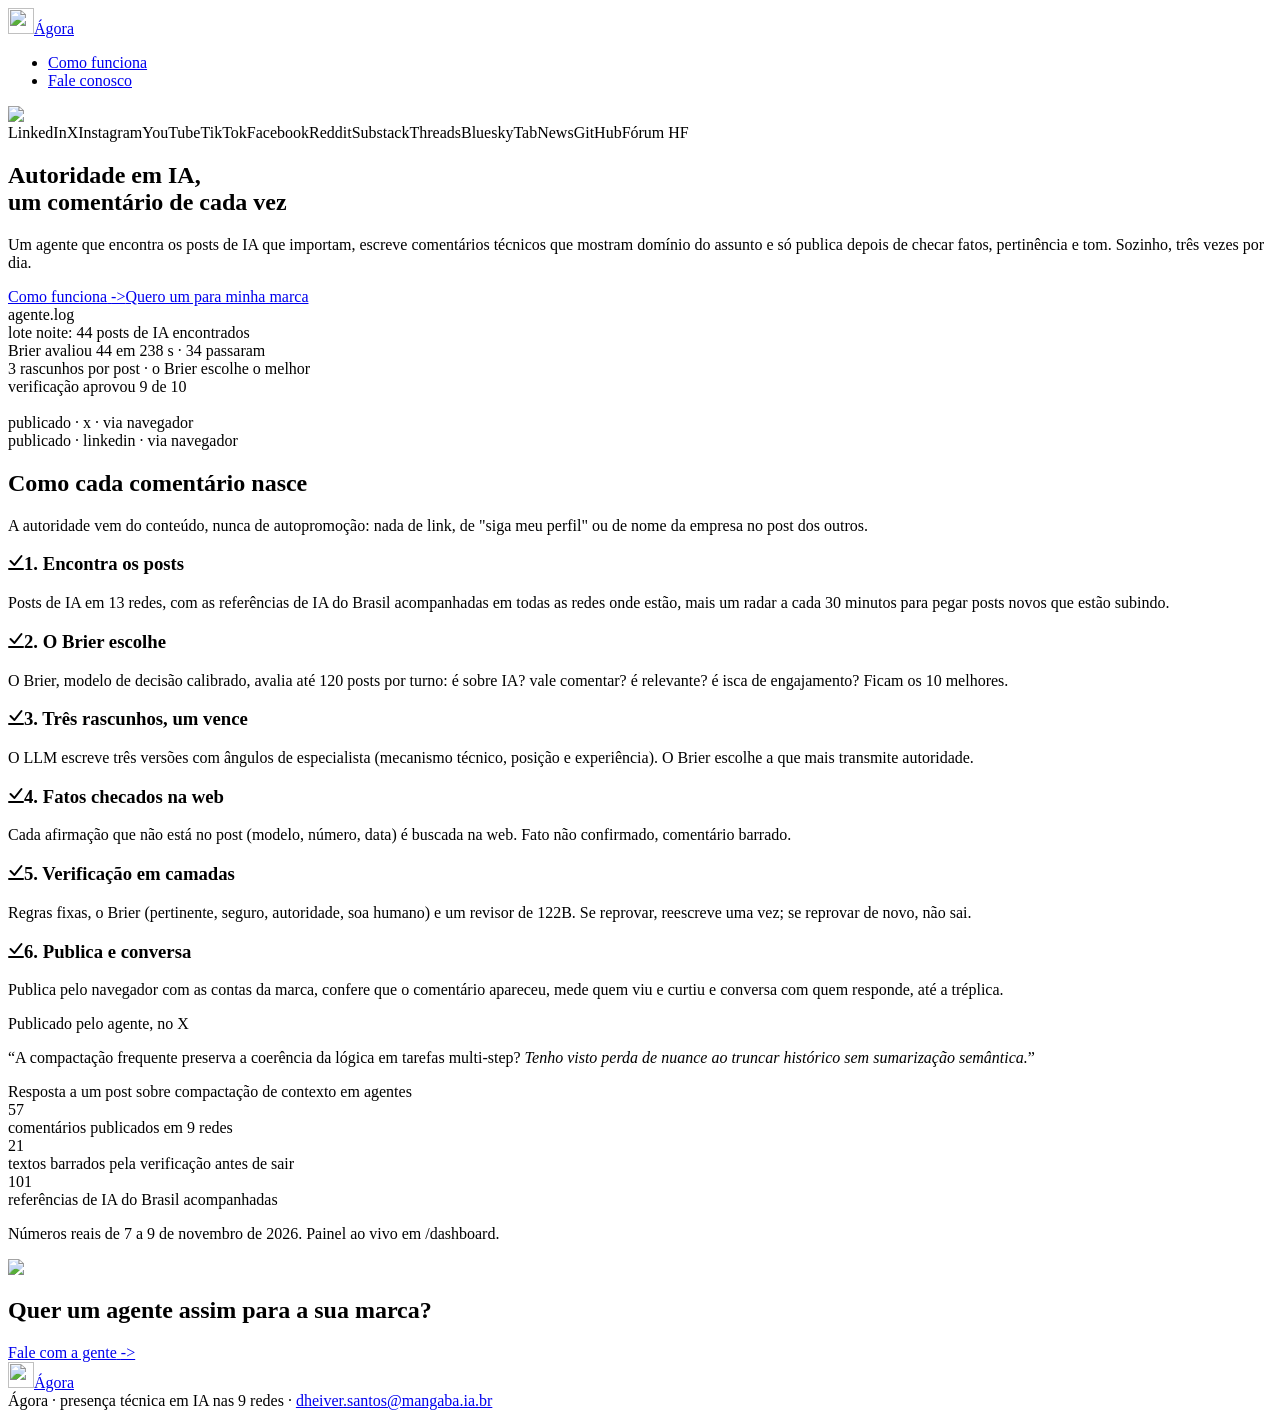
==== commit a43b4068: "Atualiza a página" ====
--- a/index.html
+++ b/index.html
@@ -1 +1 @@
-<!DOCTYPE html><!--E_jRXTajZvqqf6SQ4KfT_--><html lang="pt-BR" class="scroll-smooth"><head><meta charSet="utf-8"/><meta name="viewport" content="width=device-width, initial-scale=1"/><link rel="preload" href="/agora-ia-site/_next/static/media/e4af272ccee01ff0-s.p.woff2" as="font" crossorigin="" type="font/woff2"/><link rel="preload" as="image" href="/agora-ia-site/images/agora.svg"/><link rel="preload" as="image" href="/agora-ia-site/_next/static/media/stripes.39fe7903.svg"/><link rel="stylesheet" href="/agora-ia-site/_next/static/css/cc8f9fa5a6f2d99d.css" data-precedence="next"/><link rel="stylesheet" href="/agora-ia-site/_next/static/css/ed5c0e527bc7c5ea.css" data-precedence="next"/><link rel="preload" as="script" fetchPriority="low" href="/agora-ia-site/_next/static/chunks/webpack-1150368d740cb425.js"/><script src="/agora-ia-site/_next/static/chunks/4bd1b696-c023c6e3521b1417.js" async=""></script><script src="/agora-ia-site/_next/static/chunks/255-05a9a49ae498b285.js" async=""></script><script src="/agora-ia-site/_next/static/chunks/main-app-ef58e1a60095ebd0.js" async=""></script><script src="/agora-ia-site/_next/static/chunks/app/(default)/layout-45179bc876d9e268.js" async=""></script><script src="/agora-ia-site/_next/static/chunks/356-60f2147d4acfd969.js" async=""></script><script src="/agora-ia-site/_next/static/chunks/app/(default)/page-6e721477e18ee9e5.js" async=""></script><meta name="next-size-adjust" content=""/><title>Ágora · presença técnica em IA nas redes</title><meta name="description" content="Agente que comenta em posts de IA em 10 redes, prioriza as referências de IA do Brasil, com Brier, checagem de fatos e verificação em camadas, para construir autoridade em IA."/><script src="/agora-ia-site/_next/static/chunks/polyfills-42372ed130431b0a.js" noModule=""></script></head><body class="__variable_bb513c bg-gray-50 font-inter tracking-tight text-gray-900 antialiased"><div hidden=""><!--$--><!--/$--></div><div class="flex min-h-screen flex-col overflow-hidden supports-[overflow:clip]:overflow-clip"><header class="fixed top-2 z-30 w-full md:top-6"><div class="mx-auto max-w-6xl px-4 sm:px-6"><div class="relative flex h-14 items-center justify-between gap-3 rounded-2xl bg-white/90 px-3 shadow-lg shadow-black/[0.03] backdrop-blur-xs before:pointer-events-none before:absolute before:inset-0 before:rounded-[inherit] before:border before:border-transparent before:[background:linear-gradient(var(--color-gray-100),var(--color-gray-200))_border-box] before:[mask-composite:exclude_!important] before:[mask:linear-gradient(white_0_0)_padding-box,_linear-gradient(white_0_0)]"><div class="relative z-10 flex flex-1 items-center"><a class="inline-flex items-center gap-2" aria-label="Ágora" href="/agora-ia-site/"><img src="/agora-ia-site/images/agora.svg" width="26" height="26" alt=""/><span class="whitespace-nowrap text-sm font-semibold text-gray-800">Ágora</span></a></div><ul class="relative z-10 flex flex-1 items-center justify-end gap-3"><li class="max-sm:hidden"><a href="#como-funciona" class="btn-sm bg-white text-gray-800 shadow-sm hover:bg-gray-50">Como funciona</a></li><li><a href="mailto:dheiver.santos@mangaba.ia.br?subject=%C3%81gora" class="btn-sm bg-gray-800 text-gray-200 shadow-sm hover:bg-gray-900">Fale conosco</a></li></ul></div></div></header><main class="grow"><section class="relative"><div class="pointer-events-none absolute left-1/2 top-0 -z-10 -translate-x-1/2 transform" aria-hidden="true"><img alt="Stripes" width="768" height="438" decoding="async" data-nimg="1" class="max-w-none" style="color:transparent" src="/agora-ia-site/_next/static/media/stripes.39fe7903.svg"/></div><div class="pointer-events-none absolute -top-32 left-1/2 ml-[580px] -translate-x-1/2" aria-hidden="true"><div class="h-80 w-80 rounded-full bg-linear-to-tr from-orange-500 opacity-50 blur-[160px]"></div></div><div class="pointer-events-none absolute left-1/2 top-[420px] ml-[380px] -translate-x-1/2" aria-hidden="true"><div class="h-80 w-80 rounded-full bg-linear-to-tr from-orange-500 to-gray-900 opacity-50 blur-[160px]"></div></div><div class="pointer-events-none absolute left-1/2 top-[640px] -ml-[300px] -translate-x-1/2" aria-hidden="true"><div class="h-80 w-80 rounded-full bg-linear-to-tr from-orange-500 to-gray-900 opacity-50 blur-[160px]"></div></div><div class="mx-auto max-w-6xl px-4 sm:px-6"><div class="pb-12 pt-32 md:pb-20 md:pt-40"><div class="pb-12 text-center md:pb-16"><div class="mb-6 border-y [border-image:linear-gradient(to_right,transparent,--theme(--color-slate-300/.8),transparent)1]" data-aos="zoom-y-out"><div class="flex flex-wrap justify-center gap-2 py-2 text-xs font-medium text-gray-600"><span class="rounded-full border border-gray-200 bg-white px-3 py-1 shadow-xs">LinkedIn</span><span class="rounded-full border border-gray-200 bg-white px-3 py-1 shadow-xs">X</span><span class="rounded-full border border-gray-200 bg-white px-3 py-1 shadow-xs">Instagram</span><span class="rounded-full border border-gray-200 bg-white px-3 py-1 shadow-xs">YouTube</span><span class="rounded-full border border-gray-200 bg-white px-3 py-1 shadow-xs">TikTok</span><span class="rounded-full border border-gray-200 bg-white px-3 py-1 shadow-xs">Facebook</span><span class="rounded-full border border-gray-200 bg-white px-3 py-1 shadow-xs">Reddit</span><span class="rounded-full border border-gray-200 bg-white px-3 py-1 shadow-xs">Substack</span><span class="rounded-full border border-gray-200 bg-white px-3 py-1 shadow-xs">GitHub</span><span class="rounded-full border border-gray-200 bg-white px-3 py-1 shadow-xs">Fórum HF</span></div></div><h1 class="mb-6 border-y text-5xl font-bold [border-image:linear-gradient(to_right,transparent,--theme(--color-slate-300/.8),transparent)1] md:text-6xl" data-aos="zoom-y-out" data-aos-delay="150">Autoridade em IA, <br class="max-lg:hidden"/>um comentário de cada vez</h1><div class="mx-auto max-w-3xl"><p class="mb-8 text-lg text-gray-700" data-aos="zoom-y-out" data-aos-delay="300">Um agente que encontra os posts de IA que importam, escreve comentários técnicos que mostram domínio do assunto e só publica depois de checar fatos, pertinência e tom. Sozinho, três vezes por dia.</p><div class="relative before:absolute before:inset-0 before:border-y before:[border-image:linear-gradient(to_right,transparent,--theme(--color-slate-300/.8),transparent)1]"><div class="mx-auto max-w-xs sm:flex sm:max-w-none sm:justify-center" data-aos="zoom-y-out" data-aos-delay="450"><a class="btn group mb-4 w-full bg-linear-to-t from-orange-600 to-orange-500 bg-[length:100%_100%] bg-[bottom] text-white shadow-sm hover:bg-[length:100%_150%] sm:mb-0 sm:w-auto" href="#como-funciona"><span class="relative inline-flex items-center">Como funciona<!-- --> <span class="ml-1 tracking-normal text-orange-300 transition-transform group-hover:translate-x-0.5">-&gt;</span></span></a><a class="btn w-full bg-white text-gray-800 shadow-sm hover:bg-gray-50 sm:ml-4 sm:w-auto" href="mailto:dheiver.santos@mangaba.ia.br?subject=%C3%81gora">Quero um para minha marca</a></div></div></div></div><div class="mx-auto max-w-3xl" data-aos="zoom-y-out" data-aos-delay="600"><div class="relative aspect-video rounded-2xl bg-gray-900 px-5 py-3 shadow-xl before:pointer-events-none before:absolute before:-inset-5 before:border-y before:[border-image:linear-gradient(to_right,transparent,--theme(--color-slate-300/.8),transparent)1] after:absolute after:-inset-5 after:-z-10 after:border-x after:[border-image:linear-gradient(to_bottom,transparent,--theme(--color-slate-300/.8),transparent)1]"><div class="relative mb-8 flex items-center justify-between before:block before:h-[9px] before:w-[41px] before:bg-[length:16px_9px] before:[background-image:radial-gradient(circle_at_4.5px_4.5px,var(--color-gray-600)_4.5px,transparent_0)] after:w-[41px]"><span class="text-[13px] font-medium text-white">agente.log</span></div><div class="font-mono text-[13px] leading-relaxed text-gray-500 [&amp;_span]:opacity-0"><span class="animate-[code-1_10s_infinite] text-gray-200">lote noite: 44 posts de IA encontrados</span><br/><span class="animate-[code-2_10s_infinite]">Brier avaliou 44 em 238 s · 34 passaram</span><br/><span class="animate-[code-3_10s_infinite]">3 rascunhos por post · o Brier escolhe o melhor</span><br/><span class="animate-[code-4_10s_infinite] text-gray-200">verificação aprovou 9 de 10</span><br/><br/><span class="animate-[code-5_10s_infinite] text-gray-200">publicado · x · via navegador</span><br/><span class="animate-[code-6_10s_infinite]">publicado · linkedin · via navegador</span></div></div></div></div></div></section><section id="como-funciona" class="relative scroll-mt-24 before:absolute before:inset-0 before:-z-20 before:bg-gray-900"><div class="mx-auto max-w-6xl px-4 sm:px-6"><div class="py-12 md:py-20"><div class="mx-auto max-w-3xl pb-12 text-center md:pb-16"><h2 class="text-3xl font-bold text-gray-200 md:text-4xl">Como cada comentário nasce</h2><p class="mt-4 text-lg text-gray-400">A autoridade vem do conteúdo, nunca de autopromoção: nada de link, de &quot;siga meu perfil&quot; ou de nome da empresa no post dos outros.</p></div><div class="grid overflow-hidden sm:grid-cols-2 lg:grid-cols-3 *:relative *:p-6 *:before:absolute *:before:bg-gray-800 *:before:[block-size:100vh] *:before:[inline-size:1px] *:before:[inset-block-start:0] *:before:[inset-inline-start:-1px] *:after:absolute *:after:bg-gray-800 *:after:[block-size:1px] *:after:[inline-size:100vw] *:after:[inset-block-start:-1px] *:after:[inset-inline-start:0] md:*:p-10"><article><h3 class="mb-2 flex items-center space-x-2 font-medium text-gray-200"><svg class="fill-orange-500" xmlns="http://www.w3.org/2000/svg" width="16" height="16"><path d="M14.29 2.614a1 1 0 0 0-1.58-1.228L6.407 9.492l-3.199-3.2a1 1 0 1 0-1.414 1.415l4 4a1 1 0 0 0 1.496-.093l7-9ZM1 14a1 1 0 1 0 0 2h14a1 1 0 1 0 0-2H1Z"></path></svg><span>1. Encontra os posts</span></h3><p class="text-[15px] text-gray-400">Posts de IA em 10 redes, com as referências de IA do Brasil acompanhadas em todas as redes onde estão, mais um radar a cada 30 minutos para pegar posts novos que estão subindo.</p></article><article><h3 class="mb-2 flex items-center space-x-2 font-medium text-gray-200"><svg class="fill-orange-500" xmlns="http://www.w3.org/2000/svg" width="16" height="16"><path d="M14.29 2.614a1 1 0 0 0-1.58-1.228L6.407 9.492l-3.199-3.2a1 1 0 1 0-1.414 1.415l4 4a1 1 0 0 0 1.496-.093l7-9ZM1 14a1 1 0 1 0 0 2h14a1 1 0 1 0 0-2H1Z"></path></svg><span>2. O Brier escolhe</span></h3><p class="text-[15px] text-gray-400">O Brier, modelo de decisão calibrado, avalia até 120 posts por turno: é sobre IA? vale comentar? é relevante? é isca de engajamento? Ficam os 10 melhores.</p></article><article><h3 class="mb-2 flex items-center space-x-2 font-medium text-gray-200"><svg class="fill-orange-500" xmlns="http://www.w3.org/2000/svg" width="16" height="16"><path d="M14.29 2.614a1 1 0 0 0-1.58-1.228L6.407 9.492l-3.199-3.2a1 1 0 1 0-1.414 1.415l4 4a1 1 0 0 0 1.496-.093l7-9ZM1 14a1 1 0 1 0 0 2h14a1 1 0 1 0 0-2H1Z"></path></svg><span>3. Três rascunhos, um vence</span></h3><p class="text-[15px] text-gray-400">O LLM escreve três versões com ângulos de especialista (mecanismo técnico, posição e experiência). O Brier escolhe a que mais transmite autoridade.</p></article><article><h3 class="mb-2 flex items-center space-x-2 font-medium text-gray-200"><svg class="fill-orange-500" xmlns="http://www.w3.org/2000/svg" width="16" height="16"><path d="M14.29 2.614a1 1 0 0 0-1.58-1.228L6.407 9.492l-3.199-3.2a1 1 0 1 0-1.414 1.415l4 4a1 1 0 0 0 1.496-.093l7-9ZM1 14a1 1 0 1 0 0 2h14a1 1 0 1 0 0-2H1Z"></path></svg><span>4. Fatos checados na web</span></h3><p class="text-[15px] text-gray-400">Cada afirmação que não está no post (modelo, número, data) é buscada na web. Fato não confirmado, comentário barrado.</p></article><article><h3 class="mb-2 flex items-center space-x-2 font-medium text-gray-200"><svg class="fill-orange-500" xmlns="http://www.w3.org/2000/svg" width="16" height="16"><path d="M14.29 2.614a1 1 0 0 0-1.58-1.228L6.407 9.492l-3.199-3.2a1 1 0 1 0-1.414 1.415l4 4a1 1 0 0 0 1.496-.093l7-9ZM1 14a1 1 0 1 0 0 2h14a1 1 0 1 0 0-2H1Z"></path></svg><span>5. Verificação em camadas</span></h3><p class="text-[15px] text-gray-400">Regras fixas, o Brier (pertinente, seguro, autoridade, soa humano) e um revisor de 122B. Se reprovar, reescreve uma vez; se reprovar de novo, não sai.</p></article><article><h3 class="mb-2 flex items-center space-x-2 font-medium text-gray-200"><svg class="fill-orange-500" xmlns="http://www.w3.org/2000/svg" width="16" height="16"><path d="M14.29 2.614a1 1 0 0 0-1.58-1.228L6.407 9.492l-3.199-3.2a1 1 0 1 0-1.414 1.415l4 4a1 1 0 0 0 1.496-.093l7-9ZM1 14a1 1 0 1 0 0 2h14a1 1 0 1 0 0-2H1Z"></path></svg><span>6. Publica e conversa</span></h3><p class="text-[15px] text-gray-400">Publica pelo navegador com as contas da marca, confere que o comentário apareceu, mede quem viu e curtiu e conversa com quem responde, até a tréplica.</p></article></div></div></div></section><section><div class="mx-auto max-w-3xl px-4 sm:px-6"><div class="py-12 md:py-20"><div class="space-y-3 text-center"><div class="text-sm font-medium uppercase tracking-wide text-orange-700">Publicado pelo agente, no X</div><p class="text-2xl font-bold text-gray-900">“A compactação frequente preserva a coerência da lógica em tarefas multi-step?<!-- --> <em class="italic text-gray-500">Tenho visto perda de nuance ao truncar histórico sem sumarização semântica.</em>”</p><div class="text-sm font-medium text-gray-500">Resposta a um post sobre compactação de contexto em agentes</div></div><div class="mt-12 grid gap-4 sm:grid-cols-3"><div class="rounded-2xl bg-white p-5 text-center shadow-sm"><div class="text-3xl font-bold text-gray-900">57</div><div class="mt-1 text-sm text-gray-600">comentários publicados em 9 redes</div></div><div class="rounded-2xl bg-white p-5 text-center shadow-sm"><div class="text-3xl font-bold text-gray-900">21</div><div class="mt-1 text-sm text-gray-600">textos barrados pela verificação antes de sair</div></div><div class="rounded-2xl bg-white p-5 text-center shadow-sm"><div class="text-3xl font-bold text-gray-900">101</div><div class="mt-1 text-sm text-gray-600">referências de IA do Brasil acompanhadas</div></div></div><p class="mt-4 text-center text-xs text-gray-500">Números reais de 7 a 9 de novembro de 2026. Painel ao vivo em /dashboard.</p></div></div></section><section><div class="mx-auto max-w-6xl px-4 sm:px-6"><div class="relative overflow-hidden rounded-2xl text-center shadow-xl before:pointer-events-none before:absolute before:inset-0 before:-z-10 before:rounded-2xl before:bg-gray-900" data-aos="zoom-y-out"><div class="absolute bottom-0 left-1/2 -z-10 -translate-x-1/2 translate-y-1/2" aria-hidden="true"><div class="h-56 w-[480px] rounded-full border-[20px] border-orange-500 blur-3xl"></div></div><div class="pointer-events-none absolute left-1/2 top-0 -z-10 -translate-x-1/2 transform" aria-hidden="true"><img alt="Stripes" loading="lazy" width="768" height="432" decoding="async" data-nimg="1" class="max-w-none" style="color:transparent" src="/agora-ia-site/_next/static/media/stripes-dark.f52135c0.svg"/></div><div class="px-4 py-12 md:px-12 md:py-20"><h2 class="mb-6 border-y text-3xl font-bold text-gray-200 [border-image:linear-gradient(to_right,transparent,--theme(--color-slate-700/.7),transparent)1] md:mb-12 md:text-4xl">Quer um agente assim para a sua marca?</h2><div class="mx-auto max-w-xs sm:flex sm:max-w-none sm:justify-center"><a class="btn group mb-4 w-full bg-linear-to-t from-orange-600 to-orange-500 bg-[length:100%_100%] bg-[bottom] text-white shadow-sm hover:bg-[length:100%_150%] sm:mb-0 sm:w-auto" href="mailto:dheiver.santos@mangaba.ia.br?subject=%C3%81gora"><span class="relative inline-flex items-center">Fale com a gente<!-- --> <span class="ml-1 tracking-normal text-orange-300 transition-transform group-hover:translate-x-0.5">-&gt;</span></span></a></div></div></div></div></section><!--$--><!--/$--></main><footer><div class="mx-auto max-w-6xl px-4 sm:px-6"><div class="flex flex-col gap-4 py-8 sm:flex-row sm:items-center sm:justify-between md:py-12 border-t [border-image:linear-gradient(to_right,transparent,var(--color-slate-200),transparent)1]"><a class="inline-flex items-center gap-2" aria-label="Ágora" href="/agora-ia-site/"><img src="/agora-ia-site/images/agora.svg" width="26" height="26" alt=""/><span class="whitespace-nowrap text-sm font-semibold text-gray-800">Ágora</span></a><div class="text-sm text-gray-600">Ágora · presença técnica em IA nas 9 redes ·<!-- --> <a class="hover:underline" href="mailto:dheiver.santos@mangaba.ia.br">dheiver.santos@mangaba.ia.br</a></div></div></div></footer></div><script src="/agora-ia-site/_next/static/chunks/webpack-1150368d740cb425.js" id="_R_" async=""></script><script>(self.__next_f=self.__next_f||[]).push([0])</script><script>self.__next_f.push([1,"1:\"$Sreact.fragment\"\n2:I[9766,[],\"\"]\n3:I[8924,[],\"\"]\n4:I[7989,[],\"ClientSegmentRoot\"]\n5:I[6653,[\"498\",\"static/chunks/app/(default)/layout-45179bc876d9e268.js\"],\"default\"]\n7:I[1356,[\"356\",\"static/chunks/356-60f2147d4acfd969.js\",\"73\",\"static/chunks/app/(default)/page-6e721477e18ee9e5.js\"],\"Image\"]\ne:I[7150,[],\"\"]\n:HL[\"/agora-ia-site/_next/static/media/e4af272ccee01ff0-s.p.woff2\",\"font\",{\"crossOrigin\":\"\",\"type\":\"font/woff2\"}]\n:HL[\"/agora-ia-site/_next/static/css/cc8f9fa5a6f2d99d.css\",\"style\"]\n:HL[\"/agora-ia-site/_next/static/css/ed5c0e527bc7c5ea.css\",\"style\"]\n"])</script><script>self.__next_f.push([1,"0:{\"P\":null,\"b\":\"E_jRXTajZvqqf6SQ4KfT_\",\"p\":\"/agora-ia-site\",\"c\":[\"\",\"\"],\"i\":false,\"f\":[[[\"\",{\"children\":[\"(default)\",{\"children\":[\"__PAGE__\",{}]}]},\"$undefined\",\"$undefined\",true],[\"\",[\"$\",\"$1\",\"c\",{\"children\":[[[\"$\",\"link\",\"0\",{\"rel\":\"stylesheet\",\"href\":\"/agora-ia-site/_next/static/css/cc8f9fa5a6f2d99d.css\",\"precedence\":\"next\",\"crossOrigin\":\"$undefined\",\"nonce\":\"$undefined\"}]],[\"$\",\"html\",null,{\"lang\":\"pt-BR\",\"className\":\"scroll-smooth\",\"children\":[\"$\",\"body\",null,{\"className\":\"__variable_bb513c bg-gray-50 font-inter tracking-tight text-gray-900 antialiased\",\"children\":[\"$\",\"div\",null,{\"className\":\"flex min-h-screen flex-col overflow-hidden supports-[overflow:clip]:overflow-clip\",\"children\":[\"$\",\"$L2\",null,{\"parallelRouterKey\":\"children\",\"error\":\"$undefined\",\"errorStyles\":\"$undefined\",\"errorScripts\":\"$undefined\",\"template\":[\"$\",\"$L3\",null,{}],\"templateStyles\":\"$undefined\",\"templateScripts\":\"$undefined\",\"notFound\":[[[\"$\",\"title\",null,{\"children\":\"404: This page could not be found.\"}],[\"$\",\"div\",null,{\"style\":{\"fontFamily\":\"system-ui,\\\"Segoe UI\\\",Roboto,Helvetica,Arial,sans-serif,\\\"Apple Color Emoji\\\",\\\"Segoe UI Emoji\\\"\",\"height\":\"100vh\",\"textAlign\":\"center\",\"display\":\"flex\",\"flexDirection\":\"column\",\"alignItems\":\"center\",\"justifyContent\":\"center\"},\"children\":[\"$\",\"div\",null,{\"children\":[[\"$\",\"style\",null,{\"dangerouslySetInnerHTML\":{\"__html\":\"body{color:#000;background:#fff;margin:0}.next-error-h1{border-right:1px solid rgba(0,0,0,.3)}@media (prefers-color-scheme:dark){body{color:#fff;background:#000}.next-error-h1{border-right:1px solid rgba(255,255,255,.3)}}\"}}],[\"$\",\"h1\",null,{\"className\":\"next-error-h1\",\"style\":{\"display\":\"inline-block\",\"margin\":\"0 20px 0 0\",\"padding\":\"0 23px 0 0\",\"fontSize\":24,\"fontWeight\":500,\"verticalAlign\":\"top\",\"lineHeight\":\"49px\"},\"children\":404}],[\"$\",\"div\",null,{\"style\":{\"display\":\"inline-block\"},\"children\":[\"$\",\"h2\",null,{\"style\":{\"fontSize\":14,\"fontWeight\":400,\"lineHeight\":\"49px\",\"margin\":0},\"children\":\"This page could not be found.\"}]}]]}]}]],[]],\"forbidden\":\"$undefined\",\"unauthorized\":\"$undefined\"}]}]}]}]]}],{\"children\":[\"(default)\",[\"$\",\"$1\",\"c\",{\"children\":[[[\"$\",\"link\",\"0\",{\"rel\":\"stylesheet\",\"href\":\"/agora-ia-site/_next/static/css/ed5c0e527bc7c5ea.css\",\"precedence\":\"next\",\"crossOrigin\":\"$undefined\",\"nonce\":\"$undefined\"}]],[\"$\",\"$L4\",null,{\"Component\":\"$5\",\"slots\":{\"children\":[\"$\",\"$L2\",null,{\"parallelRouterKey\":\"children\",\"error\":\"$undefined\",\"errorStyles\":\"$undefined\",\"errorScripts\":\"$undefined\",\"template\":[\"$\",\"$L3\",null,{}],\"templateStyles\":\"$undefined\",\"templateScripts\":\"$undefined\",\"notFound\":[[[\"$\",\"title\",null,{\"children\":\"404: This page could not be found.\"}],[\"$\",\"div\",null,{\"style\":\"$0:f:0:1:1:props:children:1:props:children:props:children:props:children:props:notFound:0:1:props:style\",\"children\":[\"$\",\"div\",null,{\"children\":[[\"$\",\"style\",null,{\"dangerouslySetInnerHTML\":{\"__html\":\"body{color:#000;background:#fff;margin:0}.next-error-h1{border-right:1px solid rgba(0,0,0,.3)}@media (prefers-color-scheme:dark){body{color:#fff;background:#000}.next-error-h1{border-right:1px solid rgba(255,255,255,.3)}}\"}}],[\"$\",\"h1\",null,{\"className\":\"next-error-h1\",\"style\":\"$0:f:0:1:1:props:children:1:props:children:props:children:props:children:props:notFound:0:1:props:children:props:children:1:props:style\",\"children\":404}],[\"$\",\"div\",null,{\"style\":\"$0:f:0:1:1:props:children:1:props:children:props:children:props:children:props:notFound:0:1:props:children:props:children:2:props:style\",\"children\":[\"$\",\"h2\",null,{\"style\":\"$0:f:0:1:1:props:children:1:props:children:props:children:props:children:props:notFound:0:1:props:children:props:children:2:props:children:props:style\",\"children\":\"This page could not be found.\"}]}]]}]}]],[]],\"forbidden\":\"$undefined\",\"unauthorized\":\"$undefined\"}]},\"params\":{},\"promise\":\"$@6\"}]]}],{\"children\":[\"__PAGE__\",[\"$\",\"$1\",\"c\",{\"children\":[[[\"$\",\"section\",null,{\"className\":\"relative\",\"children\":[[[\"$\",\"div\",null,{\"className\":\"pointer-events-none absolute left-1/2 top-0 -z-10 -translate-x-1/2 transform\",\"aria-hidden\":\"true\",\"children\":[\"$\",\"$L7\",null,{\"className\":\"max-w-none\",\"src\":{\"src\":\"/agora-ia-site/_next/static/media/stripes.39fe7903.svg\",\"height\":420,\"width\":736,\"blurWidth\":0,\"blurHeight\":0},\"width\":768,\"alt\":\"Stripes\",\"priority\":true}]}],[\"$\",\"div\",null,{\"className\":\"pointer-events-none absolute -top-32 left-1/2 ml-[580px] -translate-x-1/2\",\"aria-hidden\":\"true\",\"children\":[\"$\",\"div\",null,{\"className\":\"h-80 w-80 rounded-full bg-linear-to-tr from-orange-500 opacity-50 blur-[160px]\"}]}],[\"$\",\"div\",null,{\"className\":\"pointer-events-none absolute left-1/2 top-[420px] ml-[380px] -translate-x-1/2\",\"aria-hidden\":\"true\",\"children\":[\"$\",\"div\",null,{\"className\":\"h-80 w-80 rounded-full bg-linear-to-tr from-orange-500 to-gray-900 opacity-50 blur-[160px]\"}]}],[\"$\",\"div\",null,{\"className\":\"pointer-events-none absolute left-1/2 top-[640px] -ml-[300px] -translate-x-1/2\",\"aria-hidden\":\"true\",\"children\":[\"$\",\"div\",null,{\"className\":\"h-80 w-80 rounded-full bg-linear-to-tr from-orange-500 to-gray-900 opacity-50 blur-[160px]\"}]}]],[\"$\",\"div\",null,{\"className\":\"mx-auto max-w-6xl px-4 sm:px-6\",\"children\":\"$L8\"}]]}],\"$L9\",\"$La\",\"$Lb\"],null,\"$Lc\"]}],{},null,false]},null,false]},null,false],\"$Ld\",false]],\"m\":\"$undefined\",\"G\":[\"$e\",[]],\"s\":false,\"S\":true}\n"])</script><script>self.__next_f.push([1,"13:I[4431,[],\"OutletBoundary\"]\n15:I[5278,[],\"AsyncMetadataOutlet\"]\n17:I[4431,[],\"ViewportBoundary\"]\n19:I[4431,[],\"MetadataBoundary\"]\n1a:\"$Sreact.suspense\"\n"])</script><script>self.__next_f.push([1,"8:[\"$\",\"div\",null,{\"className\":\"pb-12 pt-32 md:pb-20 md:pt-40\",\"children\":[[\"$\",\"div\",null,{\"className\":\"pb-12 text-center md:pb-16\",\"children\":[[\"$\",\"div\",null,{\"className\":\"mb-6 border-y [border-image:linear-gradient(to_right,transparent,--theme(--color-slate-300/.8),transparent)1]\",\"data-aos\":\"zoom-y-out\",\"children\":[\"$\",\"div\",null,{\"className\":\"flex flex-wrap justify-center gap-2 py-2 text-xs font-medium text-gray-600\",\"children\":[[\"$\",\"span\",\"LinkedIn\",{\"className\":\"rounded-full border border-gray-200 bg-white px-3 py-1 shadow-xs\",\"children\":\"LinkedIn\"}],[\"$\",\"span\",\"X\",{\"className\":\"rounded-full border border-gray-200 bg-white px-3 py-1 shadow-xs\",\"children\":\"X\"}],[\"$\",\"span\",\"Instagram\",{\"className\":\"rounded-full border border-gray-200 bg-white px-3 py-1 shadow-xs\",\"children\":\"Instagram\"}],[\"$\",\"span\",\"YouTube\",{\"className\":\"rounded-full border border-gray-200 bg-white px-3 py-1 shadow-xs\",\"children\":\"YouTube\"}],[\"$\",\"span\",\"TikTok\",{\"className\":\"rounded-full border border-gray-200 bg-white px-3 py-1 shadow-xs\",\"children\":\"TikTok\"}],[\"$\",\"span\",\"Facebook\",{\"className\":\"rounded-full border border-gray-200 bg-white px-3 py-1 shadow-xs\",\"children\":\"Facebook\"}],[\"$\",\"span\",\"Reddit\",{\"className\":\"rounded-full border border-gray-200 bg-white px-3 py-1 shadow-xs\",\"children\":\"Reddit\"}],[\"$\",\"span\",\"Substack\",{\"className\":\"rounded-full border border-gray-200 bg-white px-3 py-1 shadow-xs\",\"children\":\"Substack\"}],[\"$\",\"span\",\"GitHub\",{\"className\":\"rounded-full border border-gray-200 bg-white px-3 py-1 shadow-xs\",\"children\":\"GitHub\"}],[\"$\",\"span\",\"Fórum HF\",{\"className\":\"rounded-full border border-gray-200 bg-white px-3 py-1 shadow-xs\",\"children\":\"Fórum HF\"}]]}]}],[\"$\",\"h1\",null,{\"className\":\"mb-6 border-y text-5xl font-bold [border-image:linear-gradient(to_right,transparent,--theme(--color-slate-300/.8),transparent)1] md:text-6xl\",\"data-aos\":\"zoom-y-out\",\"data-aos-delay\":150,\"children\":[\"Autoridade em IA, \",[\"$\",\"br\",null,{\"className\":\"max-lg:hidden\"}],\"um comentário de cada vez\"]}],[\"$\",\"div\",null,{\"className\":\"mx-auto max-w-3xl\",\"children\":[[\"$\",\"p\",null,{\"className\":\"mb-8 text-lg text-gray-700\",\"data-aos\":\"zoom-y-out\",\"data-aos-delay\":300,\"children\":\"Um agente que encontra os posts de IA que importam, escreve comentários técnicos que mostram domínio do assunto e só publica depois de checar fatos, pertinência e tom. Sozinho, três vezes por dia.\"}],[\"$\",\"div\",null,{\"className\":\"relative before:absolute before:inset-0 before:border-y before:[border-image:linear-gradient(to_right,transparent,--theme(--color-slate-300/.8),transparent)1]\",\"children\":[\"$\",\"div\",null,{\"className\":\"mx-auto max-w-xs sm:flex sm:max-w-none sm:justify-center\",\"data-aos\":\"zoom-y-out\",\"data-aos-delay\":450,\"children\":[[\"$\",\"a\",null,{\"className\":\"btn group mb-4 w-full bg-linear-to-t from-orange-600 to-orange-500 bg-[length:100%_100%] bg-[bottom] text-white shadow-sm hover:bg-[length:100%_150%] sm:mb-0 sm:w-auto\",\"href\":\"#como-funciona\",\"children\":[\"$\",\"span\",null,{\"className\":\"relative inline-flex items-center\",\"children\":[\"Como funciona\",\" \",[\"$\",\"span\",null,{\"className\":\"ml-1 tracking-normal text-orange-300 transition-transform group-hover:translate-x-0.5\",\"children\":\"-\u003e\"}]]}]}],[\"$\",\"a\",null,{\"className\":\"btn w-full bg-white text-gray-800 shadow-sm hover:bg-gray-50 sm:ml-4 sm:w-auto\",\"href\":\"mailto:dheiver.santos@mangaba.ia.br?subject=%C3%81gora\",\"children\":\"Quero um para minha marca\"}]]}]}]]}]]}],[\"$\",\"div\",null,{\"className\":\"mx-auto max-w-3xl\",\"data-aos\":\"zoom-y-out\",\"data-aos-delay\":600,\"children\":[\"$\",\"div\",null,{\"className\":\"relative aspect-video rounded-2xl bg-gray-900 px-5 py-3 shadow-xl before:pointer-events-none before:absolute before:-inset-5 before:border-y before:[border-image:linear-gradient(to_right,transparent,--theme(--color-slate-300/.8),transparent)1] after:absolute after:-inset-5 after:-z-10 after:border-x after:[border-image:linear-gradient(to_bottom,transparent,--theme(--color-slate-300/.8),transparent)1]\",\"children\":[\"$Lf\",\"$L10\"]}]}]]}]\n"])</script><script>self.__next_f.push([1,"9:[\"$\",\"section\",null,{\"id\":\"como-funciona\",\"className\":\"relative scroll-mt-24 before:absolute before:inset-0 before:-z-20 before:bg-gray-900\",\"children\":[\"$\",\"div\",null,{\"className\":\"mx-auto max-w-6xl px-4 sm:px-6\",\"children\":[\"$\",\"div\",null,{\"className\":\"py-12 md:py-20\",\"children\":[[\"$\",\"div\",null,{\"className\":\"mx-auto max-w-3xl pb-12 text-center md:pb-16\",\"children\":[[\"$\",\"h2\",null,{\"className\":\"text-3xl font-bold text-gray-200 md:text-4xl\",\"children\":\"Como cada comentário nasce\"}],[\"$\",\"p\",null,{\"className\":\"mt-4 text-lg text-gray-400\",\"children\":\"A autoridade vem do conteúdo, nunca de autopromoção: nada de link, de \\\"siga meu perfil\\\" ou de nome da empresa no post dos outros.\"}]]}],[\"$\",\"div\",null,{\"className\":\"grid overflow-hidden sm:grid-cols-2 lg:grid-cols-3 *:relative *:p-6 *:before:absolute *:before:bg-gray-800 *:before:[block-size:100vh] *:before:[inline-size:1px] *:before:[inset-block-start:0] *:before:[inset-inline-start:-1px] *:after:absolute *:after:bg-gray-800 *:after:[block-size:1px] *:after:[inline-size:100vw] *:after:[inset-block-start:-1px] *:after:[inset-inline-start:0] md:*:p-10\",\"children\":[[\"$\",\"article\",null,{\"children\":[[\"$\",\"h3\",null,{\"className\":\"mb-2 flex items-center space-x-2 font-medium text-gray-200\",\"children\":[[\"$\",\"svg\",null,{\"className\":\"fill-orange-500\",\"xmlns\":\"http://www.w3.org/2000/svg\",\"width\":16,\"height\":16,\"children\":[\"$\",\"path\",null,{\"d\":\"M14.29 2.614a1 1 0 0 0-1.58-1.228L6.407 9.492l-3.199-3.2a1 1 0 1 0-1.414 1.415l4 4a1 1 0 0 0 1.496-.093l7-9ZM1 14a1 1 0 1 0 0 2h14a1 1 0 1 0 0-2H1Z\"}]}],[\"$\",\"span\",null,{\"children\":\"1. Encontra os posts\"}]]}],[\"$\",\"p\",null,{\"className\":\"text-[15px] text-gray-400\",\"children\":\"Posts de IA em 10 redes, com as referências de IA do Brasil acompanhadas em todas as redes onde estão, mais um radar a cada 30 minutos para pegar posts novos que estão subindo.\"}]]}],[\"$\",\"article\",null,{\"children\":[[\"$\",\"h3\",null,{\"className\":\"mb-2 flex items-center space-x-2 font-medium text-gray-200\",\"children\":[[\"$\",\"svg\",null,{\"className\":\"fill-orange-500\",\"xmlns\":\"http://www.w3.org/2000/svg\",\"width\":16,\"height\":16,\"children\":[\"$\",\"path\",null,{\"d\":\"M14.29 2.614a1 1 0 0 0-1.58-1.228L6.407 9.492l-3.199-3.2a1 1 0 1 0-1.414 1.415l4 4a1 1 0 0 0 1.496-.093l7-9ZM1 14a1 1 0 1 0 0 2h14a1 1 0 1 0 0-2H1Z\"}]}],[\"$\",\"span\",null,{\"children\":\"2. O Brier escolhe\"}]]}],[\"$\",\"p\",null,{\"className\":\"text-[15px] text-gray-400\",\"children\":\"O Brier, modelo de decisão calibrado, avalia até 120 posts por turno: é sobre IA? vale comentar? é relevante? é isca de engajamento? Ficam os 10 melhores.\"}]]}],[\"$\",\"article\",null,{\"children\":[[\"$\",\"h3\",null,{\"className\":\"mb-2 flex items-center space-x-2 font-medium text-gray-200\",\"children\":[[\"$\",\"svg\",null,{\"className\":\"fill-orange-500\",\"xmlns\":\"http://www.w3.org/2000/svg\",\"width\":16,\"height\":16,\"children\":[\"$\",\"path\",null,{\"d\":\"M14.29 2.614a1 1 0 0 0-1.58-1.228L6.407 9.492l-3.199-3.2a1 1 0 1 0-1.414 1.415l4 4a1 1 0 0 0 1.496-.093l7-9ZM1 14a1 1 0 1 0 0 2h14a1 1 0 1 0 0-2H1Z\"}]}],[\"$\",\"span\",null,{\"children\":\"3. Três rascunhos, um vence\"}]]}],[\"$\",\"p\",null,{\"className\":\"text-[15px] text-gray-400\",\"children\":\"O LLM escreve três versões com ângulos de especialista (mecanismo técnico, posição e experiência). O Brier escolhe a que mais transmite autoridade.\"}]]}],[\"$\",\"article\",null,{\"children\":[[\"$\",\"h3\",null,{\"className\":\"mb-2 flex items-center space-x-2 font-medium text-gray-200\",\"children\":[[\"$\",\"svg\",null,{\"className\":\"fill-orange-500\",\"xmlns\":\"http://www.w3.org/2000/svg\",\"width\":16,\"height\":16,\"children\":[\"$\",\"path\",null,{\"d\":\"M14.29 2.614a1 1 0 0 0-1.58-1.228L6.407 9.492l-3.199-3.2a1 1 0 1 0-1.414 1.415l4 4a1 1 0 0 0 1.496-.093l7-9ZM1 14a1 1 0 1 0 0 2h14a1 1 0 1 0 0-2H1Z\"}]}],[\"$\",\"span\",null,{\"children\":\"4. Fatos checados na web\"}]]}],[\"$\",\"p\",null,{\"className\":\"text-[15px] text-gray-400\",\"children\":\"Cada afirmação que não está no post (modelo, número, data) é buscada na web. Fato não confirmado, comentário barrado.\"}]]}],\"$L11\",\"$L12\"]}]]}]}]}]\n"])</script><script>self.__next_f.push([1,"a:[\"$\",\"section\",null,{\"children\":[\"$\",\"div\",null,{\"className\":\"mx-auto max-w-3xl px-4 sm:px-6\",\"children\":[\"$\",\"div\",null,{\"className\":\"py-12 md:py-20\",\"children\":[[\"$\",\"div\",null,{\"className\":\"space-y-3 text-center\",\"children\":[[\"$\",\"div\",null,{\"className\":\"text-sm font-medium uppercase tracking-wide text-orange-700\",\"children\":\"Publicado pelo agente, no X\"}],[\"$\",\"p\",null,{\"className\":\"text-2xl font-bold text-gray-900\",\"children\":[\"“A compactação frequente preserva a coerência da lógica em tarefas multi-step?\",\" \",[\"$\",\"em\",null,{\"className\":\"italic text-gray-500\",\"children\":\"Tenho visto perda de nuance ao truncar histórico sem sumarização semântica.\"}],\"”\"]}],[\"$\",\"div\",null,{\"className\":\"text-sm font-medium text-gray-500\",\"children\":\"Resposta a um post sobre compactação de contexto em agentes\"}]]}],[\"$\",\"div\",null,{\"className\":\"mt-12 grid gap-4 sm:grid-cols-3\",\"children\":[[\"$\",\"div\",\"comentários publicados em 9 redes\",{\"className\":\"rounded-2xl bg-white p-5 text-center shadow-sm\",\"children\":[[\"$\",\"div\",null,{\"className\":\"text-3xl font-bold text-gray-900\",\"children\":\"57\"}],[\"$\",\"div\",null,{\"className\":\"mt-1 text-sm text-gray-600\",\"children\":\"comentários publicados em 9 redes\"}]]}],[\"$\",\"div\",\"textos barrados pela verificação antes de sair\",{\"className\":\"rounded-2xl bg-white p-5 text-center shadow-sm\",\"children\":[[\"$\",\"div\",null,{\"className\":\"text-3xl font-bold text-gray-900\",\"children\":\"21\"}],[\"$\",\"div\",null,{\"className\":\"mt-1 text-sm text-gray-600\",\"children\":\"textos barrados pela verificação antes de sair\"}]]}],[\"$\",\"div\",\"referências de IA do Brasil acompanhadas\",{\"className\":\"rounded-2xl bg-white p-5 text-center shadow-sm\",\"children\":[[\"$\",\"div\",null,{\"className\":\"text-3xl font-bold text-gray-900\",\"children\":\"101\"}],[\"$\",\"div\",null,{\"className\":\"mt-1 text-sm text-gray-600\",\"children\":\"referências de IA do Brasil acompanhadas\"}]]}]]}],[\"$\",\"p\",null,{\"className\":\"mt-4 text-center text-xs text-gray-500\",\"children\":\"Números reais de 7 a 9 de novembro de 2026. Painel ao vivo em /dashboard.\"}]]}]}]}]\n"])</script><script>self.__next_f.push([1,"b:[\"$\",\"section\",null,{\"children\":[\"$\",\"div\",null,{\"className\":\"mx-auto max-w-6xl px-4 sm:px-6\",\"children\":[\"$\",\"div\",null,{\"className\":\"relative overflow-hidden rounded-2xl text-center shadow-xl before:pointer-events-none before:absolute before:inset-0 before:-z-10 before:rounded-2xl before:bg-gray-900\",\"data-aos\":\"zoom-y-out\",\"children\":[[\"$\",\"div\",null,{\"className\":\"absolute bottom-0 left-1/2 -z-10 -translate-x-1/2 translate-y-1/2\",\"aria-hidden\":\"true\",\"children\":[\"$\",\"div\",null,{\"className\":\"h-56 w-[480px] rounded-full border-[20px] border-orange-500 blur-3xl\"}]}],[\"$\",\"div\",null,{\"className\":\"pointer-events-none absolute left-1/2 top-0 -z-10 -translate-x-1/2 transform\",\"aria-hidden\":\"true\",\"children\":[\"$\",\"$L7\",null,{\"className\":\"max-w-none\",\"src\":{\"src\":\"/agora-ia-site/_next/static/media/stripes-dark.f52135c0.svg\",\"height\":300,\"width\":736,\"blurWidth\":0,\"blurHeight\":0},\"width\":768,\"height\":432,\"alt\":\"Stripes\"}]}],[\"$\",\"div\",null,{\"className\":\"px-4 py-12 md:px-12 md:py-20\",\"children\":[[\"$\",\"h2\",null,{\"className\":\"mb-6 border-y text-3xl font-bold text-gray-200 [border-image:linear-gradient(to_right,transparent,--theme(--color-slate-700/.7),transparent)1] md:mb-12 md:text-4xl\",\"children\":\"Quer um agente assim para a sua marca?\"}],[\"$\",\"div\",null,{\"className\":\"mx-auto max-w-xs sm:flex sm:max-w-none sm:justify-center\",\"children\":[\"$\",\"a\",null,{\"className\":\"btn group mb-4 w-full bg-linear-to-t from-orange-600 to-orange-500 bg-[length:100%_100%] bg-[bottom] text-white shadow-sm hover:bg-[length:100%_150%] sm:mb-0 sm:w-auto\",\"href\":\"mailto:dheiver.santos@mangaba.ia.br?subject=%C3%81gora\",\"children\":[\"$\",\"span\",null,{\"className\":\"relative inline-flex items-center\",\"children\":[\"Fale com a gente\",\" \",[\"$\",\"span\",null,{\"className\":\"ml-1 tracking-normal text-orange-300 transition-transform group-hover:translate-x-0.5\",\"children\":\"-\u003e\"}]]}]}]}]]}]]}]}]}]\n"])</script><script>self.__next_f.push([1,"c:[\"$\",\"$L13\",null,{\"children\":[\"$L14\",[\"$\",\"$L15\",null,{\"promise\":\"$@16\"}]]}]\nd:[\"$\",\"$1\",\"h\",{\"children\":[null,[[\"$\",\"$L17\",null,{\"children\":\"$L18\"}],[\"$\",\"meta\",null,{\"name\":\"next-size-adjust\",\"content\":\"\"}]],[\"$\",\"$L19\",null,{\"children\":[\"$\",\"div\",null,{\"hidden\":true,\"children\":[\"$\",\"$1a\",null,{\"fallback\":null,\"children\":\"$L1b\"}]}]}]]}]\n6:\"$0:f:0:1:2:children:1:props:children:1:props:params\"\n"])</script><script>self.__next_f.push([1,"f:[\"$\",\"div\",null,{\"className\":\"relative mb-8 flex items-center justify-between before:block before:h-[9px] before:w-[41px] before:bg-[length:16px_9px] before:[background-image:radial-gradient(circle_at_4.5px_4.5px,var(--color-gray-600)_4.5px,transparent_0)] after:w-[41px]\",\"children\":[\"$\",\"span\",null,{\"className\":\"text-[13px] font-medium text-white\",\"children\":\"agente.log\"}]}]\n"])</script><script>self.__next_f.push([1,"10:[\"$\",\"div\",null,{\"className\":\"font-mono text-[13px] leading-relaxed text-gray-500 [\u0026_span]:opacity-0\",\"children\":[[\"$\",\"span\",null,{\"className\":\"animate-[code-1_10s_infinite] text-gray-200\",\"children\":\"lote noite: 44 posts de IA encontrados\"}],[\"$\",\"br\",null,{}],[\"$\",\"span\",null,{\"className\":\"animate-[code-2_10s_infinite]\",\"children\":\"Brier avaliou 44 em 238 s · 34 passaram\"}],[\"$\",\"br\",null,{}],[\"$\",\"span\",null,{\"className\":\"animate-[code-3_10s_infinite]\",\"children\":\"3 rascunhos por post · o Brier escolhe o melhor\"}],[\"$\",\"br\",null,{}],[\"$\",\"span\",null,{\"className\":\"animate-[code-4_10s_infinite] text-gray-200\",\"children\":\"verificação aprovou 9 de 10\"}],[\"$\",\"br\",null,{}],[\"$\",\"br\",null,{}],[\"$\",\"span\",null,{\"className\":\"animate-[code-5_10s_infinite] text-gray-200\",\"children\":\"publicado · x · via navegador\"}],[\"$\",\"br\",null,{}],[\"$\",\"span\",null,{\"className\":\"animate-[code-6_10s_infinite]\",\"children\":\"publicado · linkedin · via navegador\"}]]}]\n"])</script><script>self.__next_f.push([1,"11:[\"$\",\"article\",null,{\"children\":[[\"$\",\"h3\",null,{\"className\":\"mb-2 flex items-center space-x-2 font-medium text-gray-200\",\"children\":[[\"$\",\"svg\",null,{\"className\":\"fill-orange-500\",\"xmlns\":\"http://www.w3.org/2000/svg\",\"width\":16,\"height\":16,\"children\":[\"$\",\"path\",null,{\"d\":\"M14.29 2.614a1 1 0 0 0-1.58-1.228L6.407 9.492l-3.199-3.2a1 1 0 1 0-1.414 1.415l4 4a1 1 0 0 0 1.496-.093l7-9ZM1 14a1 1 0 1 0 0 2h14a1 1 0 1 0 0-2H1Z\"}]}],[\"$\",\"span\",null,{\"children\":\"5. Verificação em camadas\"}]]}],[\"$\",\"p\",null,{\"className\":\"text-[15px] text-gray-400\",\"children\":\"Regras fixas, o Brier (pertinente, seguro, autoridade, soa humano) e um revisor de 122B. Se reprovar, reescreve uma vez; se reprovar de novo, não sai.\"}]]}]\n"])</script><script>self.__next_f.push([1,"12:[\"$\",\"article\",null,{\"children\":[[\"$\",\"h3\",null,{\"className\":\"mb-2 flex items-center space-x-2 font-medium text-gray-200\",\"children\":[[\"$\",\"svg\",null,{\"className\":\"fill-orange-500\",\"xmlns\":\"http://www.w3.org/2000/svg\",\"width\":16,\"height\":16,\"children\":[\"$\",\"path\",null,{\"d\":\"M14.29 2.614a1 1 0 0 0-1.58-1.228L6.407 9.492l-3.199-3.2a1 1 0 1 0-1.414 1.415l4 4a1 1 0 0 0 1.496-.093l7-9ZM1 14a1 1 0 1 0 0 2h14a1 1 0 1 0 0-2H1Z\"}]}],[\"$\",\"span\",null,{\"children\":\"6. Publica e conversa\"}]]}],[\"$\",\"p\",null,{\"className\":\"text-[15px] text-gray-400\",\"children\":\"Publica pelo navegador com as contas da marca, confere que o comentário apareceu, mede quem viu e curtiu e conversa com quem responde, até a tréplica.\"}]]}]\n"])</script><script>self.__next_f.push([1,"18:[[\"$\",\"meta\",\"0\",{\"charSet\":\"utf-8\"}],[\"$\",\"meta\",\"1\",{\"name\":\"viewport\",\"content\":\"width=device-width, initial-scale=1\"}]]\n14:null\n"])</script><script>self.__next_f.push([1,"16:{\"metadata\":[[\"$\",\"title\",\"0\",{\"children\":\"Ágora · presença técnica em IA nas redes\"}],[\"$\",\"meta\",\"1\",{\"name\":\"description\",\"content\":\"Agente que comenta em posts de IA em 10 redes, prioriza as referências de IA do Brasil, com Brier, checagem de fatos e verificação em camadas, para construir autoridade em IA.\"}]],\"error\":null,\"digest\":\"$undefined\"}\n"])</script><script>self.__next_f.push([1,"1b:\"$16:metadata\"\n"])</script></body></html>+<!DOCTYPE html><!--MKABUSvKRejZu9YD_eLjp--><html lang="pt-BR" class="scroll-smooth"><head><meta charSet="utf-8"/><meta name="viewport" content="width=device-width, initial-scale=1"/><link rel="preload" href="/agora-ia-site/_next/static/media/e4af272ccee01ff0-s.p.woff2" as="font" crossorigin="" type="font/woff2"/><link rel="preload" as="image" href="/agora-ia-site/images/agora.svg"/><link rel="preload" as="image" href="/agora-ia-site/_next/static/media/stripes.39fe7903.svg"/><link rel="stylesheet" href="/agora-ia-site/_next/static/css/cc8f9fa5a6f2d99d.css" data-precedence="next"/><link rel="stylesheet" href="/agora-ia-site/_next/static/css/ed5c0e527bc7c5ea.css" data-precedence="next"/><link rel="preload" as="script" fetchPriority="low" href="/agora-ia-site/_next/static/chunks/webpack-1150368d740cb425.js"/><script src="/agora-ia-site/_next/static/chunks/4bd1b696-c023c6e3521b1417.js" async=""></script><script src="/agora-ia-site/_next/static/chunks/255-05a9a49ae498b285.js" async=""></script><script src="/agora-ia-site/_next/static/chunks/main-app-ef58e1a60095ebd0.js" async=""></script><script src="/agora-ia-site/_next/static/chunks/app/(default)/layout-45179bc876d9e268.js" async=""></script><script src="/agora-ia-site/_next/static/chunks/356-60f2147d4acfd969.js" async=""></script><script src="/agora-ia-site/_next/static/chunks/app/(default)/page-6e721477e18ee9e5.js" async=""></script><meta name="next-size-adjust" content=""/><title>Ágora · presença técnica em IA nas redes</title><meta name="description" content="Agente que comenta em posts de IA em 13 redes, prioriza as referências de IA do Brasil, com Brier, checagem de fatos e verificação em camadas, para construir autoridade em IA."/><script src="/agora-ia-site/_next/static/chunks/polyfills-42372ed130431b0a.js" noModule=""></script></head><body class="__variable_bb513c bg-gray-50 font-inter tracking-tight text-gray-900 antialiased"><div hidden=""><!--$--><!--/$--></div><div class="flex min-h-screen flex-col overflow-hidden supports-[overflow:clip]:overflow-clip"><header class="fixed top-2 z-30 w-full md:top-6"><div class="mx-auto max-w-6xl px-4 sm:px-6"><div class="relative flex h-14 items-center justify-between gap-3 rounded-2xl bg-white/90 px-3 shadow-lg shadow-black/[0.03] backdrop-blur-xs before:pointer-events-none before:absolute before:inset-0 before:rounded-[inherit] before:border before:border-transparent before:[background:linear-gradient(var(--color-gray-100),var(--color-gray-200))_border-box] before:[mask-composite:exclude_!important] before:[mask:linear-gradient(white_0_0)_padding-box,_linear-gradient(white_0_0)]"><div class="relative z-10 flex flex-1 items-center"><a class="inline-flex items-center gap-2" aria-label="Ágora" href="/agora-ia-site/"><img src="/agora-ia-site/images/agora.svg" width="26" height="26" alt=""/><span class="whitespace-nowrap text-sm font-semibold text-gray-800">Ágora</span></a></div><ul class="relative z-10 flex flex-1 items-center justify-end gap-3"><li class="max-sm:hidden"><a href="#como-funciona" class="btn-sm bg-white text-gray-800 shadow-sm hover:bg-gray-50">Como funciona</a></li><li><a href="mailto:dheiver.santos@mangaba.ia.br?subject=%C3%81gora" class="btn-sm bg-gray-800 text-gray-200 shadow-sm hover:bg-gray-900">Fale conosco</a></li></ul></div></div></header><main class="grow"><section class="relative"><div class="pointer-events-none absolute left-1/2 top-0 -z-10 -translate-x-1/2 transform" aria-hidden="true"><img alt="Stripes" width="768" height="438" decoding="async" data-nimg="1" class="max-w-none" style="color:transparent" src="/agora-ia-site/_next/static/media/stripes.39fe7903.svg"/></div><div class="pointer-events-none absolute -top-32 left-1/2 ml-[580px] -translate-x-1/2" aria-hidden="true"><div class="h-80 w-80 rounded-full bg-linear-to-tr from-orange-500 opacity-50 blur-[160px]"></div></div><div class="pointer-events-none absolute left-1/2 top-[420px] ml-[380px] -translate-x-1/2" aria-hidden="true"><div class="h-80 w-80 rounded-full bg-linear-to-tr from-orange-500 to-gray-900 opacity-50 blur-[160px]"></div></div><div class="pointer-events-none absolute left-1/2 top-[640px] -ml-[300px] -translate-x-1/2" aria-hidden="true"><div class="h-80 w-80 rounded-full bg-linear-to-tr from-orange-500 to-gray-900 opacity-50 blur-[160px]"></div></div><div class="mx-auto max-w-6xl px-4 sm:px-6"><div class="pb-12 pt-32 md:pb-20 md:pt-40"><div class="pb-12 text-center md:pb-16"><div class="mb-6 border-y [border-image:linear-gradient(to_right,transparent,--theme(--color-slate-300/.8),transparent)1]" data-aos="zoom-y-out"><div class="flex flex-wrap justify-center gap-2 py-2 text-xs font-medium text-gray-600"><span class="rounded-full border border-gray-200 bg-white px-3 py-1 shadow-xs">LinkedIn</span><span class="rounded-full border border-gray-200 bg-white px-3 py-1 shadow-xs">X</span><span class="rounded-full border border-gray-200 bg-white px-3 py-1 shadow-xs">Instagram</span><span class="rounded-full border border-gray-200 bg-white px-3 py-1 shadow-xs">YouTube</span><span class="rounded-full border border-gray-200 bg-white px-3 py-1 shadow-xs">TikTok</span><span class="rounded-full border border-gray-200 bg-white px-3 py-1 shadow-xs">Facebook</span><span class="rounded-full border border-gray-200 bg-white px-3 py-1 shadow-xs">Reddit</span><span class="rounded-full border border-gray-200 bg-white px-3 py-1 shadow-xs">Substack</span><span class="rounded-full border border-gray-200 bg-white px-3 py-1 shadow-xs">Threads</span><span class="rounded-full border border-gray-200 bg-white px-3 py-1 shadow-xs">Bluesky</span><span class="rounded-full border border-gray-200 bg-white px-3 py-1 shadow-xs">TabNews</span><span class="rounded-full border border-gray-200 bg-white px-3 py-1 shadow-xs">GitHub</span><span class="rounded-full border border-gray-200 bg-white px-3 py-1 shadow-xs">Fórum HF</span></div></div><h1 class="mb-6 border-y text-5xl font-bold [border-image:linear-gradient(to_right,transparent,--theme(--color-slate-300/.8),transparent)1] md:text-6xl" data-aos="zoom-y-out" data-aos-delay="150">Autoridade em IA, <br class="max-lg:hidden"/>um comentário de cada vez</h1><div class="mx-auto max-w-3xl"><p class="mb-8 text-lg text-gray-700" data-aos="zoom-y-out" data-aos-delay="300">Um agente que encontra os posts de IA que importam, escreve comentários técnicos que mostram domínio do assunto e só publica depois de checar fatos, pertinência e tom. Sozinho, três vezes por dia.</p><div class="relative before:absolute before:inset-0 before:border-y before:[border-image:linear-gradient(to_right,transparent,--theme(--color-slate-300/.8),transparent)1]"><div class="mx-auto max-w-xs sm:flex sm:max-w-none sm:justify-center" data-aos="zoom-y-out" data-aos-delay="450"><a class="btn group mb-4 w-full bg-linear-to-t from-orange-600 to-orange-500 bg-[length:100%_100%] bg-[bottom] text-white shadow-sm hover:bg-[length:100%_150%] sm:mb-0 sm:w-auto" href="#como-funciona"><span class="relative inline-flex items-center">Como funciona<!-- --> <span class="ml-1 tracking-normal text-orange-300 transition-transform group-hover:translate-x-0.5">-&gt;</span></span></a><a class="btn w-full bg-white text-gray-800 shadow-sm hover:bg-gray-50 sm:ml-4 sm:w-auto" href="mailto:dheiver.santos@mangaba.ia.br?subject=%C3%81gora">Quero um para minha marca</a></div></div></div></div><div class="mx-auto max-w-3xl" data-aos="zoom-y-out" data-aos-delay="600"><div class="relative aspect-video rounded-2xl bg-gray-900 px-5 py-3 shadow-xl before:pointer-events-none before:absolute before:-inset-5 before:border-y before:[border-image:linear-gradient(to_right,transparent,--theme(--color-slate-300/.8),transparent)1] after:absolute after:-inset-5 after:-z-10 after:border-x after:[border-image:linear-gradient(to_bottom,transparent,--theme(--color-slate-300/.8),transparent)1]"><div class="relative mb-8 flex items-center justify-between before:block before:h-[9px] before:w-[41px] before:bg-[length:16px_9px] before:[background-image:radial-gradient(circle_at_4.5px_4.5px,var(--color-gray-600)_4.5px,transparent_0)] after:w-[41px]"><span class="text-[13px] font-medium text-white">agente.log</span></div><div class="font-mono text-[13px] leading-relaxed text-gray-500 [&amp;_span]:opacity-0"><span class="animate-[code-1_10s_infinite] text-gray-200">lote noite: 44 posts de IA encontrados</span><br/><span class="animate-[code-2_10s_infinite]">Brier avaliou 44 em 238 s · 34 passaram</span><br/><span class="animate-[code-3_10s_infinite]">3 rascunhos por post · o Brier escolhe o melhor</span><br/><span class="animate-[code-4_10s_infinite] text-gray-200">verificação aprovou 9 de 10</span><br/><br/><span class="animate-[code-5_10s_infinite] text-gray-200">publicado · x · via navegador</span><br/><span class="animate-[code-6_10s_infinite]">publicado · linkedin · via navegador</span></div></div></div></div></div></section><section id="como-funciona" class="relative scroll-mt-24 before:absolute before:inset-0 before:-z-20 before:bg-gray-900"><div class="mx-auto max-w-6xl px-4 sm:px-6"><div class="py-12 md:py-20"><div class="mx-auto max-w-3xl pb-12 text-center md:pb-16"><h2 class="text-3xl font-bold text-gray-200 md:text-4xl">Como cada comentário nasce</h2><p class="mt-4 text-lg text-gray-400">A autoridade vem do conteúdo, nunca de autopromoção: nada de link, de &quot;siga meu perfil&quot; ou de nome da empresa no post dos outros.</p></div><div class="grid overflow-hidden sm:grid-cols-2 lg:grid-cols-3 *:relative *:p-6 *:before:absolute *:before:bg-gray-800 *:before:[block-size:100vh] *:before:[inline-size:1px] *:before:[inset-block-start:0] *:before:[inset-inline-start:-1px] *:after:absolute *:after:bg-gray-800 *:after:[block-size:1px] *:after:[inline-size:100vw] *:after:[inset-block-start:-1px] *:after:[inset-inline-start:0] md:*:p-10"><article><h3 class="mb-2 flex items-center space-x-2 font-medium text-gray-200"><svg class="fill-orange-500" xmlns="http://www.w3.org/2000/svg" width="16" height="16"><path d="M14.29 2.614a1 1 0 0 0-1.58-1.228L6.407 9.492l-3.199-3.2a1 1 0 1 0-1.414 1.415l4 4a1 1 0 0 0 1.496-.093l7-9ZM1 14a1 1 0 1 0 0 2h14a1 1 0 1 0 0-2H1Z"></path></svg><span>1. Encontra os posts</span></h3><p class="text-[15px] text-gray-400">Posts de IA em 13 redes, com as referências de IA do Brasil acompanhadas em todas as redes onde estão, mais um radar a cada 30 minutos para pegar posts novos que estão subindo.</p></article><article><h3 class="mb-2 flex items-center space-x-2 font-medium text-gray-200"><svg class="fill-orange-500" xmlns="http://www.w3.org/2000/svg" width="16" height="16"><path d="M14.29 2.614a1 1 0 0 0-1.58-1.228L6.407 9.492l-3.199-3.2a1 1 0 1 0-1.414 1.415l4 4a1 1 0 0 0 1.496-.093l7-9ZM1 14a1 1 0 1 0 0 2h14a1 1 0 1 0 0-2H1Z"></path></svg><span>2. O Brier escolhe</span></h3><p class="text-[15px] text-gray-400">O Brier, modelo de decisão calibrado, avalia até 120 posts por turno: é sobre IA? vale comentar? é relevante? é isca de engajamento? Ficam os 10 melhores.</p></article><article><h3 class="mb-2 flex items-center space-x-2 font-medium text-gray-200"><svg class="fill-orange-500" xmlns="http://www.w3.org/2000/svg" width="16" height="16"><path d="M14.29 2.614a1 1 0 0 0-1.58-1.228L6.407 9.492l-3.199-3.2a1 1 0 1 0-1.414 1.415l4 4a1 1 0 0 0 1.496-.093l7-9ZM1 14a1 1 0 1 0 0 2h14a1 1 0 1 0 0-2H1Z"></path></svg><span>3. Três rascunhos, um vence</span></h3><p class="text-[15px] text-gray-400">O LLM escreve três versões com ângulos de especialista (mecanismo técnico, posição e experiência). O Brier escolhe a que mais transmite autoridade.</p></article><article><h3 class="mb-2 flex items-center space-x-2 font-medium text-gray-200"><svg class="fill-orange-500" xmlns="http://www.w3.org/2000/svg" width="16" height="16"><path d="M14.29 2.614a1 1 0 0 0-1.58-1.228L6.407 9.492l-3.199-3.2a1 1 0 1 0-1.414 1.415l4 4a1 1 0 0 0 1.496-.093l7-9ZM1 14a1 1 0 1 0 0 2h14a1 1 0 1 0 0-2H1Z"></path></svg><span>4. Fatos checados na web</span></h3><p class="text-[15px] text-gray-400">Cada afirmação que não está no post (modelo, número, data) é buscada na web. Fato não confirmado, comentário barrado.</p></article><article><h3 class="mb-2 flex items-center space-x-2 font-medium text-gray-200"><svg class="fill-orange-500" xmlns="http://www.w3.org/2000/svg" width="16" height="16"><path d="M14.29 2.614a1 1 0 0 0-1.58-1.228L6.407 9.492l-3.199-3.2a1 1 0 1 0-1.414 1.415l4 4a1 1 0 0 0 1.496-.093l7-9ZM1 14a1 1 0 1 0 0 2h14a1 1 0 1 0 0-2H1Z"></path></svg><span>5. Verificação em camadas</span></h3><p class="text-[15px] text-gray-400">Regras fixas, o Brier (pertinente, seguro, autoridade, soa humano) e um revisor de 122B. Se reprovar, reescreve uma vez; se reprovar de novo, não sai.</p></article><article><h3 class="mb-2 flex items-center space-x-2 font-medium text-gray-200"><svg class="fill-orange-500" xmlns="http://www.w3.org/2000/svg" width="16" height="16"><path d="M14.29 2.614a1 1 0 0 0-1.58-1.228L6.407 9.492l-3.199-3.2a1 1 0 1 0-1.414 1.415l4 4a1 1 0 0 0 1.496-.093l7-9ZM1 14a1 1 0 1 0 0 2h14a1 1 0 1 0 0-2H1Z"></path></svg><span>6. Publica e conversa</span></h3><p class="text-[15px] text-gray-400">Publica pelo navegador com as contas da marca, confere que o comentário apareceu, mede quem viu e curtiu e conversa com quem responde, até a tréplica.</p></article></div></div></div></section><section><div class="mx-auto max-w-3xl px-4 sm:px-6"><div class="py-12 md:py-20"><div class="space-y-3 text-center"><div class="text-sm font-medium uppercase tracking-wide text-orange-700">Publicado pelo agente, no X</div><p class="text-2xl font-bold text-gray-900">“A compactação frequente preserva a coerência da lógica em tarefas multi-step?<!-- --> <em class="italic text-gray-500">Tenho visto perda de nuance ao truncar histórico sem sumarização semântica.</em>”</p><div class="text-sm font-medium text-gray-500">Resposta a um post sobre compactação de contexto em agentes</div></div><div class="mt-12 grid gap-4 sm:grid-cols-3"><div class="rounded-2xl bg-white p-5 text-center shadow-sm"><div class="text-3xl font-bold text-gray-900">57</div><div class="mt-1 text-sm text-gray-600">comentários publicados em 9 redes</div></div><div class="rounded-2xl bg-white p-5 text-center shadow-sm"><div class="text-3xl font-bold text-gray-900">21</div><div class="mt-1 text-sm text-gray-600">textos barrados pela verificação antes de sair</div></div><div class="rounded-2xl bg-white p-5 text-center shadow-sm"><div class="text-3xl font-bold text-gray-900">101</div><div class="mt-1 text-sm text-gray-600">referências de IA do Brasil acompanhadas</div></div></div><p class="mt-4 text-center text-xs text-gray-500">Números reais de 7 a 9 de novembro de 2026. Painel ao vivo em /dashboard.</p></div></div></section><section><div class="mx-auto max-w-6xl px-4 sm:px-6"><div class="relative overflow-hidden rounded-2xl text-center shadow-xl before:pointer-events-none before:absolute before:inset-0 before:-z-10 before:rounded-2xl before:bg-gray-900" data-aos="zoom-y-out"><div class="absolute bottom-0 left-1/2 -z-10 -translate-x-1/2 translate-y-1/2" aria-hidden="true"><div class="h-56 w-[480px] rounded-full border-[20px] border-orange-500 blur-3xl"></div></div><div class="pointer-events-none absolute left-1/2 top-0 -z-10 -translate-x-1/2 transform" aria-hidden="true"><img alt="Stripes" loading="lazy" width="768" height="432" decoding="async" data-nimg="1" class="max-w-none" style="color:transparent" src="/agora-ia-site/_next/static/media/stripes-dark.f52135c0.svg"/></div><div class="px-4 py-12 md:px-12 md:py-20"><h2 class="mb-6 border-y text-3xl font-bold text-gray-200 [border-image:linear-gradient(to_right,transparent,--theme(--color-slate-700/.7),transparent)1] md:mb-12 md:text-4xl">Quer um agente assim para a sua marca?</h2><div class="mx-auto max-w-xs sm:flex sm:max-w-none sm:justify-center"><a class="btn group mb-4 w-full bg-linear-to-t from-orange-600 to-orange-500 bg-[length:100%_100%] bg-[bottom] text-white shadow-sm hover:bg-[length:100%_150%] sm:mb-0 sm:w-auto" href="mailto:dheiver.santos@mangaba.ia.br?subject=%C3%81gora"><span class="relative inline-flex items-center">Fale com a gente<!-- --> <span class="ml-1 tracking-normal text-orange-300 transition-transform group-hover:translate-x-0.5">-&gt;</span></span></a></div></div></div></div></section><!--$--><!--/$--></main><footer><div class="mx-auto max-w-6xl px-4 sm:px-6"><div class="flex flex-col gap-4 py-8 sm:flex-row sm:items-center sm:justify-between md:py-12 border-t [border-image:linear-gradient(to_right,transparent,var(--color-slate-200),transparent)1]"><a class="inline-flex items-center gap-2" aria-label="Ágora" href="/agora-ia-site/"><img src="/agora-ia-site/images/agora.svg" width="26" height="26" alt=""/><span class="whitespace-nowrap text-sm font-semibold text-gray-800">Ágora</span></a><div class="text-sm text-gray-600">Ágora · presença técnica em IA nas 9 redes ·<!-- --> <a class="hover:underline" href="mailto:dheiver.santos@mangaba.ia.br">dheiver.santos@mangaba.ia.br</a></div></div></div></footer></div><script src="/agora-ia-site/_next/static/chunks/webpack-1150368d740cb425.js" id="_R_" async=""></script><script>(self.__next_f=self.__next_f||[]).push([0])</script><script>self.__next_f.push([1,"1:\"$Sreact.fragment\"\n2:I[9766,[],\"\"]\n3:I[8924,[],\"\"]\n4:I[7989,[],\"ClientSegmentRoot\"]\n5:I[6653,[\"498\",\"static/chunks/app/(default)/layout-45179bc876d9e268.js\"],\"default\"]\n7:I[1356,[\"356\",\"static/chunks/356-60f2147d4acfd969.js\",\"73\",\"static/chunks/app/(default)/page-6e721477e18ee9e5.js\"],\"Image\"]\ne:I[7150,[],\"\"]\n:HL[\"/agora-ia-site/_next/static/media/e4af272ccee01ff0-s.p.woff2\",\"font\",{\"crossOrigin\":\"\",\"type\":\"font/woff2\"}]\n:HL[\"/agora-ia-site/_next/static/css/cc8f9fa5a6f2d99d.css\",\"style\"]\n:HL[\"/agora-ia-site/_next/static/css/ed5c0e527bc7c5ea.css\",\"style\"]\n"])</script><script>self.__next_f.push([1,"0:{\"P\":null,\"b\":\"MKABUSvKRejZu9YD_eLjp\",\"p\":\"/agora-ia-site\",\"c\":[\"\",\"\"],\"i\":false,\"f\":[[[\"\",{\"children\":[\"(default)\",{\"children\":[\"__PAGE__\",{}]}]},\"$undefined\",\"$undefined\",true],[\"\",[\"$\",\"$1\",\"c\",{\"children\":[[[\"$\",\"link\",\"0\",{\"rel\":\"stylesheet\",\"href\":\"/agora-ia-site/_next/static/css/cc8f9fa5a6f2d99d.css\",\"precedence\":\"next\",\"crossOrigin\":\"$undefined\",\"nonce\":\"$undefined\"}]],[\"$\",\"html\",null,{\"lang\":\"pt-BR\",\"className\":\"scroll-smooth\",\"children\":[\"$\",\"body\",null,{\"className\":\"__variable_bb513c bg-gray-50 font-inter tracking-tight text-gray-900 antialiased\",\"children\":[\"$\",\"div\",null,{\"className\":\"flex min-h-screen flex-col overflow-hidden supports-[overflow:clip]:overflow-clip\",\"children\":[\"$\",\"$L2\",null,{\"parallelRouterKey\":\"children\",\"error\":\"$undefined\",\"errorStyles\":\"$undefined\",\"errorScripts\":\"$undefined\",\"template\":[\"$\",\"$L3\",null,{}],\"templateStyles\":\"$undefined\",\"templateScripts\":\"$undefined\",\"notFound\":[[[\"$\",\"title\",null,{\"children\":\"404: This page could not be found.\"}],[\"$\",\"div\",null,{\"style\":{\"fontFamily\":\"system-ui,\\\"Segoe UI\\\",Roboto,Helvetica,Arial,sans-serif,\\\"Apple Color Emoji\\\",\\\"Segoe UI Emoji\\\"\",\"height\":\"100vh\",\"textAlign\":\"center\",\"display\":\"flex\",\"flexDirection\":\"column\",\"alignItems\":\"center\",\"justifyContent\":\"center\"},\"children\":[\"$\",\"div\",null,{\"children\":[[\"$\",\"style\",null,{\"dangerouslySetInnerHTML\":{\"__html\":\"body{color:#000;background:#fff;margin:0}.next-error-h1{border-right:1px solid rgba(0,0,0,.3)}@media (prefers-color-scheme:dark){body{color:#fff;background:#000}.next-error-h1{border-right:1px solid rgba(255,255,255,.3)}}\"}}],[\"$\",\"h1\",null,{\"className\":\"next-error-h1\",\"style\":{\"display\":\"inline-block\",\"margin\":\"0 20px 0 0\",\"padding\":\"0 23px 0 0\",\"fontSize\":24,\"fontWeight\":500,\"verticalAlign\":\"top\",\"lineHeight\":\"49px\"},\"children\":404}],[\"$\",\"div\",null,{\"style\":{\"display\":\"inline-block\"},\"children\":[\"$\",\"h2\",null,{\"style\":{\"fontSize\":14,\"fontWeight\":400,\"lineHeight\":\"49px\",\"margin\":0},\"children\":\"This page could not be found.\"}]}]]}]}]],[]],\"forbidden\":\"$undefined\",\"unauthorized\":\"$undefined\"}]}]}]}]]}],{\"children\":[\"(default)\",[\"$\",\"$1\",\"c\",{\"children\":[[[\"$\",\"link\",\"0\",{\"rel\":\"stylesheet\",\"href\":\"/agora-ia-site/_next/static/css/ed5c0e527bc7c5ea.css\",\"precedence\":\"next\",\"crossOrigin\":\"$undefined\",\"nonce\":\"$undefined\"}]],[\"$\",\"$L4\",null,{\"Component\":\"$5\",\"slots\":{\"children\":[\"$\",\"$L2\",null,{\"parallelRouterKey\":\"children\",\"error\":\"$undefined\",\"errorStyles\":\"$undefined\",\"errorScripts\":\"$undefined\",\"template\":[\"$\",\"$L3\",null,{}],\"templateStyles\":\"$undefined\",\"templateScripts\":\"$undefined\",\"notFound\":[[[\"$\",\"title\",null,{\"children\":\"404: This page could not be found.\"}],[\"$\",\"div\",null,{\"style\":\"$0:f:0:1:1:props:children:1:props:children:props:children:props:children:props:notFound:0:1:props:style\",\"children\":[\"$\",\"div\",null,{\"children\":[[\"$\",\"style\",null,{\"dangerouslySetInnerHTML\":{\"__html\":\"body{color:#000;background:#fff;margin:0}.next-error-h1{border-right:1px solid rgba(0,0,0,.3)}@media (prefers-color-scheme:dark){body{color:#fff;background:#000}.next-error-h1{border-right:1px solid rgba(255,255,255,.3)}}\"}}],[\"$\",\"h1\",null,{\"className\":\"next-error-h1\",\"style\":\"$0:f:0:1:1:props:children:1:props:children:props:children:props:children:props:notFound:0:1:props:children:props:children:1:props:style\",\"children\":404}],[\"$\",\"div\",null,{\"style\":\"$0:f:0:1:1:props:children:1:props:children:props:children:props:children:props:notFound:0:1:props:children:props:children:2:props:style\",\"children\":[\"$\",\"h2\",null,{\"style\":\"$0:f:0:1:1:props:children:1:props:children:props:children:props:children:props:notFound:0:1:props:children:props:children:2:props:children:props:style\",\"children\":\"This page could not be found.\"}]}]]}]}]],[]],\"forbidden\":\"$undefined\",\"unauthorized\":\"$undefined\"}]},\"params\":{},\"promise\":\"$@6\"}]]}],{\"children\":[\"__PAGE__\",[\"$\",\"$1\",\"c\",{\"children\":[[[\"$\",\"section\",null,{\"className\":\"relative\",\"children\":[[[\"$\",\"div\",null,{\"className\":\"pointer-events-none absolute left-1/2 top-0 -z-10 -translate-x-1/2 transform\",\"aria-hidden\":\"true\",\"children\":[\"$\",\"$L7\",null,{\"className\":\"max-w-none\",\"src\":{\"src\":\"/agora-ia-site/_next/static/media/stripes.39fe7903.svg\",\"height\":420,\"width\":736,\"blurWidth\":0,\"blurHeight\":0},\"width\":768,\"alt\":\"Stripes\",\"priority\":true}]}],[\"$\",\"div\",null,{\"className\":\"pointer-events-none absolute -top-32 left-1/2 ml-[580px] -translate-x-1/2\",\"aria-hidden\":\"true\",\"children\":[\"$\",\"div\",null,{\"className\":\"h-80 w-80 rounded-full bg-linear-to-tr from-orange-500 opacity-50 blur-[160px]\"}]}],[\"$\",\"div\",null,{\"className\":\"pointer-events-none absolute left-1/2 top-[420px] ml-[380px] -translate-x-1/2\",\"aria-hidden\":\"true\",\"children\":[\"$\",\"div\",null,{\"className\":\"h-80 w-80 rounded-full bg-linear-to-tr from-orange-500 to-gray-900 opacity-50 blur-[160px]\"}]}],[\"$\",\"div\",null,{\"className\":\"pointer-events-none absolute left-1/2 top-[640px] -ml-[300px] -translate-x-1/2\",\"aria-hidden\":\"true\",\"children\":[\"$\",\"div\",null,{\"className\":\"h-80 w-80 rounded-full bg-linear-to-tr from-orange-500 to-gray-900 opacity-50 blur-[160px]\"}]}]],[\"$\",\"div\",null,{\"className\":\"mx-auto max-w-6xl px-4 sm:px-6\",\"children\":\"$L8\"}]]}],\"$L9\",\"$La\",\"$Lb\"],null,\"$Lc\"]}],{},null,false]},null,false]},null,false],\"$Ld\",false]],\"m\":\"$undefined\",\"G\":[\"$e\",[]],\"s\":false,\"S\":true}\n"])</script><script>self.__next_f.push([1,"12:I[4431,[],\"OutletBoundary\"]\n14:I[5278,[],\"AsyncMetadataOutlet\"]\n16:I[4431,[],\"ViewportBoundary\"]\n18:I[4431,[],\"MetadataBoundary\"]\n19:\"$Sreact.suspense\"\n"])</script><script>self.__next_f.push([1,"8:[\"$\",\"div\",null,{\"className\":\"pb-12 pt-32 md:pb-20 md:pt-40\",\"children\":[[\"$\",\"div\",null,{\"className\":\"pb-12 text-center md:pb-16\",\"children\":[[\"$\",\"div\",null,{\"className\":\"mb-6 border-y [border-image:linear-gradient(to_right,transparent,--theme(--color-slate-300/.8),transparent)1]\",\"data-aos\":\"zoom-y-out\",\"children\":[\"$\",\"div\",null,{\"className\":\"flex flex-wrap justify-center gap-2 py-2 text-xs font-medium text-gray-600\",\"children\":[[\"$\",\"span\",\"LinkedIn\",{\"className\":\"rounded-full border border-gray-200 bg-white px-3 py-1 shadow-xs\",\"children\":\"LinkedIn\"}],[\"$\",\"span\",\"X\",{\"className\":\"rounded-full border border-gray-200 bg-white px-3 py-1 shadow-xs\",\"children\":\"X\"}],[\"$\",\"span\",\"Instagram\",{\"className\":\"rounded-full border border-gray-200 bg-white px-3 py-1 shadow-xs\",\"children\":\"Instagram\"}],[\"$\",\"span\",\"YouTube\",{\"className\":\"rounded-full border border-gray-200 bg-white px-3 py-1 shadow-xs\",\"children\":\"YouTube\"}],[\"$\",\"span\",\"TikTok\",{\"className\":\"rounded-full border border-gray-200 bg-white px-3 py-1 shadow-xs\",\"children\":\"TikTok\"}],[\"$\",\"span\",\"Facebook\",{\"className\":\"rounded-full border border-gray-200 bg-white px-3 py-1 shadow-xs\",\"children\":\"Facebook\"}],[\"$\",\"span\",\"Reddit\",{\"className\":\"rounded-full border border-gray-200 bg-white px-3 py-1 shadow-xs\",\"children\":\"Reddit\"}],[\"$\",\"span\",\"Substack\",{\"className\":\"rounded-full border border-gray-200 bg-white px-3 py-1 shadow-xs\",\"children\":\"Substack\"}],[\"$\",\"span\",\"Threads\",{\"className\":\"rounded-full border border-gray-200 bg-white px-3 py-1 shadow-xs\",\"children\":\"Threads\"}],[\"$\",\"span\",\"Bluesky\",{\"className\":\"rounded-full border border-gray-200 bg-white px-3 py-1 shadow-xs\",\"children\":\"Bluesky\"}],[\"$\",\"span\",\"TabNews\",{\"className\":\"rounded-full border border-gray-200 bg-white px-3 py-1 shadow-xs\",\"children\":\"TabNews\"}],[\"$\",\"span\",\"GitHub\",{\"className\":\"rounded-full border border-gray-200 bg-white px-3 py-1 shadow-xs\",\"children\":\"GitHub\"}],[\"$\",\"span\",\"Fórum HF\",{\"className\":\"rounded-full border border-gray-200 bg-white px-3 py-1 shadow-xs\",\"children\":\"Fórum HF\"}]]}]}],[\"$\",\"h1\",null,{\"className\":\"mb-6 border-y text-5xl font-bold [border-image:linear-gradient(to_right,transparent,--theme(--color-slate-300/.8),transparent)1] md:text-6xl\",\"data-aos\":\"zoom-y-out\",\"data-aos-delay\":150,\"children\":[\"Autoridade em IA, \",[\"$\",\"br\",null,{\"className\":\"max-lg:hidden\"}],\"um comentário de cada vez\"]}],[\"$\",\"div\",null,{\"className\":\"mx-auto max-w-3xl\",\"children\":[[\"$\",\"p\",null,{\"className\":\"mb-8 text-lg text-gray-700\",\"data-aos\":\"zoom-y-out\",\"data-aos-delay\":300,\"children\":\"Um agente que encontra os posts de IA que importam, escreve comentários técnicos que mostram domínio do assunto e só publica depois de checar fatos, pertinência e tom. Sozinho, três vezes por dia.\"}],[\"$\",\"div\",null,{\"className\":\"relative before:absolute before:inset-0 before:border-y before:[border-image:linear-gradient(to_right,transparent,--theme(--color-slate-300/.8),transparent)1]\",\"children\":[\"$\",\"div\",null,{\"className\":\"mx-auto max-w-xs sm:flex sm:max-w-none sm:justify-center\",\"data-aos\":\"zoom-y-out\",\"data-aos-delay\":450,\"children\":[[\"$\",\"a\",null,{\"className\":\"btn group mb-4 w-full bg-linear-to-t from-orange-600 to-orange-500 bg-[length:100%_100%] bg-[bottom] text-white shadow-sm hover:bg-[length:100%_150%] sm:mb-0 sm:w-auto\",\"href\":\"#como-funciona\",\"children\":[\"$\",\"span\",null,{\"className\":\"relative inline-flex items-center\",\"children\":[\"Como funciona\",\" \",[\"$\",\"span\",null,{\"className\":\"ml-1 tracking-normal text-orange-300 transition-transform group-hover:translate-x-0.5\",\"children\":\"-\u003e\"}]]}]}],[\"$\",\"a\",null,{\"className\":\"btn w-full bg-white text-gray-800 shadow-sm hover:bg-gray-50 sm:ml-4 sm:w-auto\",\"href\":\"mailto:dheiver.santos@mangaba.ia.br?subject=%C3%81gora\",\"children\":\"Quero um para minha marca\"}]]}]}]]}]]}],[\"$\",\"div\",null,{\"className\":\"mx-auto max-w-3xl\",\"data-aos\":\"zoom-y-out\",\"data-aos-delay\":600,\"children\":\"$Lf\"}]]}]\n"])</script><script>self.__next_f.push([1,"9:[\"$\",\"section\",null,{\"id\":\"como-funciona\",\"className\":\"relative scroll-mt-24 before:absolute before:inset-0 before:-z-20 before:bg-gray-900\",\"children\":[\"$\",\"div\",null,{\"className\":\"mx-auto max-w-6xl px-4 sm:px-6\",\"children\":[\"$\",\"div\",null,{\"className\":\"py-12 md:py-20\",\"children\":[[\"$\",\"div\",null,{\"className\":\"mx-auto max-w-3xl pb-12 text-center md:pb-16\",\"children\":[[\"$\",\"h2\",null,{\"className\":\"text-3xl font-bold text-gray-200 md:text-4xl\",\"children\":\"Como cada comentário nasce\"}],[\"$\",\"p\",null,{\"className\":\"mt-4 text-lg text-gray-400\",\"children\":\"A autoridade vem do conteúdo, nunca de autopromoção: nada de link, de \\\"siga meu perfil\\\" ou de nome da empresa no post dos outros.\"}]]}],[\"$\",\"div\",null,{\"className\":\"grid overflow-hidden sm:grid-cols-2 lg:grid-cols-3 *:relative *:p-6 *:before:absolute *:before:bg-gray-800 *:before:[block-size:100vh] *:before:[inline-size:1px] *:before:[inset-block-start:0] *:before:[inset-inline-start:-1px] *:after:absolute *:after:bg-gray-800 *:after:[block-size:1px] *:after:[inline-size:100vw] *:after:[inset-block-start:-1px] *:after:[inset-inline-start:0] md:*:p-10\",\"children\":[[\"$\",\"article\",null,{\"children\":[[\"$\",\"h3\",null,{\"className\":\"mb-2 flex items-center space-x-2 font-medium text-gray-200\",\"children\":[[\"$\",\"svg\",null,{\"className\":\"fill-orange-500\",\"xmlns\":\"http://www.w3.org/2000/svg\",\"width\":16,\"height\":16,\"children\":[\"$\",\"path\",null,{\"d\":\"M14.29 2.614a1 1 0 0 0-1.58-1.228L6.407 9.492l-3.199-3.2a1 1 0 1 0-1.414 1.415l4 4a1 1 0 0 0 1.496-.093l7-9ZM1 14a1 1 0 1 0 0 2h14a1 1 0 1 0 0-2H1Z\"}]}],[\"$\",\"span\",null,{\"children\":\"1. Encontra os posts\"}]]}],[\"$\",\"p\",null,{\"className\":\"text-[15px] text-gray-400\",\"children\":\"Posts de IA em 13 redes, com as referências de IA do Brasil acompanhadas em todas as redes onde estão, mais um radar a cada 30 minutos para pegar posts novos que estão subindo.\"}]]}],[\"$\",\"article\",null,{\"children\":[[\"$\",\"h3\",null,{\"className\":\"mb-2 flex items-center space-x-2 font-medium text-gray-200\",\"children\":[[\"$\",\"svg\",null,{\"className\":\"fill-orange-500\",\"xmlns\":\"http://www.w3.org/2000/svg\",\"width\":16,\"height\":16,\"children\":[\"$\",\"path\",null,{\"d\":\"M14.29 2.614a1 1 0 0 0-1.58-1.228L6.407 9.492l-3.199-3.2a1 1 0 1 0-1.414 1.415l4 4a1 1 0 0 0 1.496-.093l7-9ZM1 14a1 1 0 1 0 0 2h14a1 1 0 1 0 0-2H1Z\"}]}],[\"$\",\"span\",null,{\"children\":\"2. O Brier escolhe\"}]]}],[\"$\",\"p\",null,{\"className\":\"text-[15px] text-gray-400\",\"children\":\"O Brier, modelo de decisão calibrado, avalia até 120 posts por turno: é sobre IA? vale comentar? é relevante? é isca de engajamento? Ficam os 10 melhores.\"}]]}],[\"$\",\"article\",null,{\"children\":[[\"$\",\"h3\",null,{\"className\":\"mb-2 flex items-center space-x-2 font-medium text-gray-200\",\"children\":[[\"$\",\"svg\",null,{\"className\":\"fill-orange-500\",\"xmlns\":\"http://www.w3.org/2000/svg\",\"width\":16,\"height\":16,\"children\":[\"$\",\"path\",null,{\"d\":\"M14.29 2.614a1 1 0 0 0-1.58-1.228L6.407 9.492l-3.199-3.2a1 1 0 1 0-1.414 1.415l4 4a1 1 0 0 0 1.496-.093l7-9ZM1 14a1 1 0 1 0 0 2h14a1 1 0 1 0 0-2H1Z\"}]}],[\"$\",\"span\",null,{\"children\":\"3. Três rascunhos, um vence\"}]]}],[\"$\",\"p\",null,{\"className\":\"text-[15px] text-gray-400\",\"children\":\"O LLM escreve três versões com ângulos de especialista (mecanismo técnico, posição e experiência). O Brier escolhe a que mais transmite autoridade.\"}]]}],[\"$\",\"article\",null,{\"children\":[[\"$\",\"h3\",null,{\"className\":\"mb-2 flex items-center space-x-2 font-medium text-gray-200\",\"children\":[[\"$\",\"svg\",null,{\"className\":\"fill-orange-500\",\"xmlns\":\"http://www.w3.org/2000/svg\",\"width\":16,\"height\":16,\"children\":[\"$\",\"path\",null,{\"d\":\"M14.29 2.614a1 1 0 0 0-1.58-1.228L6.407 9.492l-3.199-3.2a1 1 0 1 0-1.414 1.415l4 4a1 1 0 0 0 1.496-.093l7-9ZM1 14a1 1 0 1 0 0 2h14a1 1 0 1 0 0-2H1Z\"}]}],[\"$\",\"span\",null,{\"children\":\"4. Fatos checados na web\"}]]}],[\"$\",\"p\",null,{\"className\":\"text-[15px] text-gray-400\",\"children\":\"Cada afirmação que não está no post (modelo, número, data) é buscada na web. Fato não confirmado, comentário barrado.\"}]]}],\"$L10\",\"$L11\"]}]]}]}]}]\n"])</script><script>self.__next_f.push([1,"a:[\"$\",\"section\",null,{\"children\":[\"$\",\"div\",null,{\"className\":\"mx-auto max-w-3xl px-4 sm:px-6\",\"children\":[\"$\",\"div\",null,{\"className\":\"py-12 md:py-20\",\"children\":[[\"$\",\"div\",null,{\"className\":\"space-y-3 text-center\",\"children\":[[\"$\",\"div\",null,{\"className\":\"text-sm font-medium uppercase tracking-wide text-orange-700\",\"children\":\"Publicado pelo agente, no X\"}],[\"$\",\"p\",null,{\"className\":\"text-2xl font-bold text-gray-900\",\"children\":[\"“A compactação frequente preserva a coerência da lógica em tarefas multi-step?\",\" \",[\"$\",\"em\",null,{\"className\":\"italic text-gray-500\",\"children\":\"Tenho visto perda de nuance ao truncar histórico sem sumarização semântica.\"}],\"”\"]}],[\"$\",\"div\",null,{\"className\":\"text-sm font-medium text-gray-500\",\"children\":\"Resposta a um post sobre compactação de contexto em agentes\"}]]}],[\"$\",\"div\",null,{\"className\":\"mt-12 grid gap-4 sm:grid-cols-3\",\"children\":[[\"$\",\"div\",\"comentários publicados em 9 redes\",{\"className\":\"rounded-2xl bg-white p-5 text-center shadow-sm\",\"children\":[[\"$\",\"div\",null,{\"className\":\"text-3xl font-bold text-gray-900\",\"children\":\"57\"}],[\"$\",\"div\",null,{\"className\":\"mt-1 text-sm text-gray-600\",\"children\":\"comentários publicados em 9 redes\"}]]}],[\"$\",\"div\",\"textos barrados pela verificação antes de sair\",{\"className\":\"rounded-2xl bg-white p-5 text-center shadow-sm\",\"children\":[[\"$\",\"div\",null,{\"className\":\"text-3xl font-bold text-gray-900\",\"children\":\"21\"}],[\"$\",\"div\",null,{\"className\":\"mt-1 text-sm text-gray-600\",\"children\":\"textos barrados pela verificação antes de sair\"}]]}],[\"$\",\"div\",\"referências de IA do Brasil acompanhadas\",{\"className\":\"rounded-2xl bg-white p-5 text-center shadow-sm\",\"children\":[[\"$\",\"div\",null,{\"className\":\"text-3xl font-bold text-gray-900\",\"children\":\"101\"}],[\"$\",\"div\",null,{\"className\":\"mt-1 text-sm text-gray-600\",\"children\":\"referências de IA do Brasil acompanhadas\"}]]}]]}],[\"$\",\"p\",null,{\"className\":\"mt-4 text-center text-xs text-gray-500\",\"children\":\"Números reais de 7 a 9 de novembro de 2026. Painel ao vivo em /dashboard.\"}]]}]}]}]\n"])</script><script>self.__next_f.push([1,"b:[\"$\",\"section\",null,{\"children\":[\"$\",\"div\",null,{\"className\":\"mx-auto max-w-6xl px-4 sm:px-6\",\"children\":[\"$\",\"div\",null,{\"className\":\"relative overflow-hidden rounded-2xl text-center shadow-xl before:pointer-events-none before:absolute before:inset-0 before:-z-10 before:rounded-2xl before:bg-gray-900\",\"data-aos\":\"zoom-y-out\",\"children\":[[\"$\",\"div\",null,{\"className\":\"absolute bottom-0 left-1/2 -z-10 -translate-x-1/2 translate-y-1/2\",\"aria-hidden\":\"true\",\"children\":[\"$\",\"div\",null,{\"className\":\"h-56 w-[480px] rounded-full border-[20px] border-orange-500 blur-3xl\"}]}],[\"$\",\"div\",null,{\"className\":\"pointer-events-none absolute left-1/2 top-0 -z-10 -translate-x-1/2 transform\",\"aria-hidden\":\"true\",\"children\":[\"$\",\"$L7\",null,{\"className\":\"max-w-none\",\"src\":{\"src\":\"/agora-ia-site/_next/static/media/stripes-dark.f52135c0.svg\",\"height\":300,\"width\":736,\"blurWidth\":0,\"blurHeight\":0},\"width\":768,\"height\":432,\"alt\":\"Stripes\"}]}],[\"$\",\"div\",null,{\"className\":\"px-4 py-12 md:px-12 md:py-20\",\"children\":[[\"$\",\"h2\",null,{\"className\":\"mb-6 border-y text-3xl font-bold text-gray-200 [border-image:linear-gradient(to_right,transparent,--theme(--color-slate-700/.7),transparent)1] md:mb-12 md:text-4xl\",\"children\":\"Quer um agente assim para a sua marca?\"}],[\"$\",\"div\",null,{\"className\":\"mx-auto max-w-xs sm:flex sm:max-w-none sm:justify-center\",\"children\":[\"$\",\"a\",null,{\"className\":\"btn group mb-4 w-full bg-linear-to-t from-orange-600 to-orange-500 bg-[length:100%_100%] bg-[bottom] text-white shadow-sm hover:bg-[length:100%_150%] sm:mb-0 sm:w-auto\",\"href\":\"mailto:dheiver.santos@mangaba.ia.br?subject=%C3%81gora\",\"children\":[\"$\",\"span\",null,{\"className\":\"relative inline-flex items-center\",\"children\":[\"Fale com a gente\",\" \",[\"$\",\"span\",null,{\"className\":\"ml-1 tracking-normal text-orange-300 transition-transform group-hover:translate-x-0.5\",\"children\":\"-\u003e\"}]]}]}]}]]}]]}]}]}]\n"])</script><script>self.__next_f.push([1,"c:[\"$\",\"$L12\",null,{\"children\":[\"$L13\",[\"$\",\"$L14\",null,{\"promise\":\"$@15\"}]]}]\nd:[\"$\",\"$1\",\"h\",{\"children\":[null,[[\"$\",\"$L16\",null,{\"children\":\"$L17\"}],[\"$\",\"meta\",null,{\"name\":\"next-size-adjust\",\"content\":\"\"}]],[\"$\",\"$L18\",null,{\"children\":[\"$\",\"div\",null,{\"hidden\":true,\"children\":[\"$\",\"$19\",null,{\"fallback\":null,\"children\":\"$L1a\"}]}]}]]}]\n6:\"$0:f:0:1:2:children:1:props:children:1:props:params\"\n"])</script><script>self.__next_f.push([1,"f:[\"$\",\"div\",null,{\"className\":\"relative aspect-video rounded-2xl bg-gray-900 px-5 py-3 shadow-xl before:pointer-events-none before:absolute before:-inset-5 before:border-y before:[border-image:linear-gradient(to_right,transparent,--theme(--color-slate-300/.8),transparent)1] after:absolute after:-inset-5 after:-z-10 after:border-x after:[border-image:linear-gradient(to_bottom,transparent,--theme(--color-slate-300/.8),transparent)1]\",\"children\":[[\"$\",\"div\",null,{\"className\":\"relative mb-8 flex items-center justify-between before:block before:h-[9px] before:w-[41px] before:bg-[length:16px_9px] before:[background-image:radial-gradient(circle_at_4.5px_4.5px,var(--color-gray-600)_4.5px,transparent_0)] after:w-[41px]\",\"children\":[\"$\",\"span\",null,{\"className\":\"text-[13px] font-medium text-white\",\"children\":\"agente.log\"}]}],[\"$\",\"div\",null,{\"className\":\"font-mono text-[13px] leading-relaxed text-gray-500 [\u0026_span]:opacity-0\",\"children\":[[\"$\",\"span\",null,{\"className\":\"animate-[code-1_10s_infinite] text-gray-200\",\"children\":\"lote noite: 44 posts de IA encontrados\"}],[\"$\",\"br\",null,{}],[\"$\",\"span\",null,{\"className\":\"animate-[code-2_10s_infinite]\",\"children\":\"Brier avaliou 44 em 238 s · 34 passaram\"}],[\"$\",\"br\",null,{}],[\"$\",\"span\",null,{\"className\":\"animate-[code-3_10s_infinite]\",\"children\":\"3 rascunhos por post · o Brier escolhe o melhor\"}],[\"$\",\"br\",null,{}],[\"$\",\"span\",null,{\"className\":\"animate-[code-4_10s_infinite] text-gray-200\",\"children\":\"verificação aprovou 9 de 10\"}],[\"$\",\"br\",null,{}],[\"$\",\"br\",null,{}],[\"$\",\"span\",null,{\"className\":\"animate-[code-5_10s_infinite] text-gray-200\",\"children\":\"publicado · x · via navegador\"}],[\"$\",\"br\",null,{}],[\"$\",\"span\",null,{\"className\":\"animate-[code-6_10s_infinite]\",\"children\":\"publicado · linkedin · via navegador\"}]]}]]}]\n"])</script><script>self.__next_f.push([1,"10:[\"$\",\"article\",null,{\"children\":[[\"$\",\"h3\",null,{\"className\":\"mb-2 flex items-center space-x-2 font-medium text-gray-200\",\"children\":[[\"$\",\"svg\",null,{\"className\":\"fill-orange-500\",\"xmlns\":\"http://www.w3.org/2000/svg\",\"width\":16,\"height\":16,\"children\":[\"$\",\"path\",null,{\"d\":\"M14.29 2.614a1 1 0 0 0-1.58-1.228L6.407 9.492l-3.199-3.2a1 1 0 1 0-1.414 1.415l4 4a1 1 0 0 0 1.496-.093l7-9ZM1 14a1 1 0 1 0 0 2h14a1 1 0 1 0 0-2H1Z\"}]}],[\"$\",\"span\",null,{\"children\":\"5. Verificação em camadas\"}]]}],[\"$\",\"p\",null,{\"className\":\"text-[15px] text-gray-400\",\"children\":\"Regras fixas, o Brier (pertinente, seguro, autoridade, soa humano) e um revisor de 122B. Se reprovar, reescreve uma vez; se reprovar de novo, não sai.\"}]]}]\n"])</script><script>self.__next_f.push([1,"11:[\"$\",\"article\",null,{\"children\":[[\"$\",\"h3\",null,{\"className\":\"mb-2 flex items-center space-x-2 font-medium text-gray-200\",\"children\":[[\"$\",\"svg\",null,{\"className\":\"fill-orange-500\",\"xmlns\":\"http://www.w3.org/2000/svg\",\"width\":16,\"height\":16,\"children\":[\"$\",\"path\",null,{\"d\":\"M14.29 2.614a1 1 0 0 0-1.58-1.228L6.407 9.492l-3.199-3.2a1 1 0 1 0-1.414 1.415l4 4a1 1 0 0 0 1.496-.093l7-9ZM1 14a1 1 0 1 0 0 2h14a1 1 0 1 0 0-2H1Z\"}]}],[\"$\",\"span\",null,{\"children\":\"6. Publica e conversa\"}]]}],[\"$\",\"p\",null,{\"className\":\"text-[15px] text-gray-400\",\"children\":\"Publica pelo navegador com as contas da marca, confere que o comentário apareceu, mede quem viu e curtiu e conversa com quem responde, até a tréplica.\"}]]}]\n"])</script><script>self.__next_f.push([1,"17:[[\"$\",\"meta\",\"0\",{\"charSet\":\"utf-8\"}],[\"$\",\"meta\",\"1\",{\"name\":\"viewport\",\"content\":\"width=device-width, initial-scale=1\"}]]\n13:null\n"])</script><script>self.__next_f.push([1,"15:{\"metadata\":[[\"$\",\"title\",\"0\",{\"children\":\"Ágora · presença técnica em IA nas redes\"}],[\"$\",\"meta\",\"1\",{\"name\":\"description\",\"content\":\"Agente que comenta em posts de IA em 13 redes, prioriza as referências de IA do Brasil, com Brier, checagem de fatos e verificação em camadas, para construir autoridade em IA.\"}]],\"error\":null,\"digest\":\"$undefined\"}\n"])</script><script>self.__next_f.push([1,"1a:\"$15:metadata\"\n"])</script></body></html>
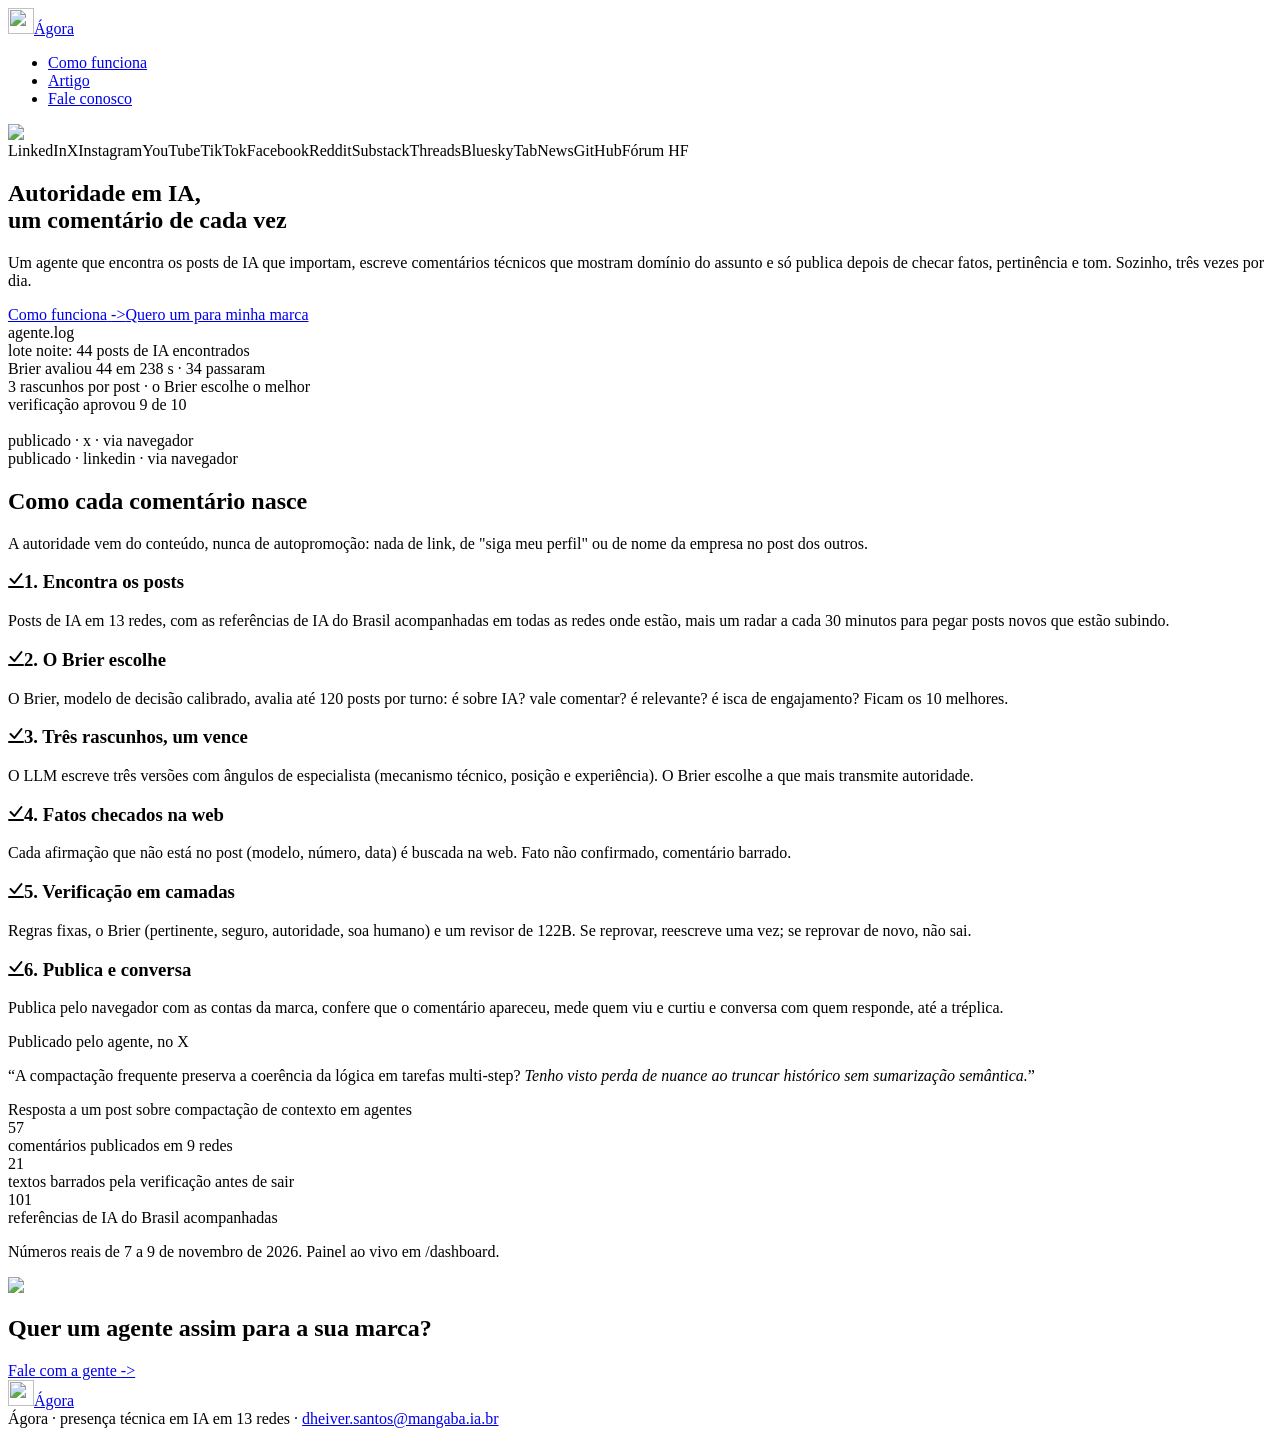
==== commit 96f82cd4: "Atualiza a página" ====
--- a/index.html
+++ b/index.html
@@ -1 +1 @@
-<!DOCTYPE html><!--MKABUSvKRejZu9YD_eLjp--><html lang="pt-BR" class="scroll-smooth"><head><meta charSet="utf-8"/><meta name="viewport" content="width=device-width, initial-scale=1"/><link rel="preload" href="/agora-ia-site/_next/static/media/e4af272ccee01ff0-s.p.woff2" as="font" crossorigin="" type="font/woff2"/><link rel="preload" as="image" href="/agora-ia-site/images/agora.svg"/><link rel="preload" as="image" href="/agora-ia-site/_next/static/media/stripes.39fe7903.svg"/><link rel="stylesheet" href="/agora-ia-site/_next/static/css/cc8f9fa5a6f2d99d.css" data-precedence="next"/><link rel="stylesheet" href="/agora-ia-site/_next/static/css/ed5c0e527bc7c5ea.css" data-precedence="next"/><link rel="preload" as="script" fetchPriority="low" href="/agora-ia-site/_next/static/chunks/webpack-1150368d740cb425.js"/><script src="/agora-ia-site/_next/static/chunks/4bd1b696-c023c6e3521b1417.js" async=""></script><script src="/agora-ia-site/_next/static/chunks/255-05a9a49ae498b285.js" async=""></script><script src="/agora-ia-site/_next/static/chunks/main-app-ef58e1a60095ebd0.js" async=""></script><script src="/agora-ia-site/_next/static/chunks/app/(default)/layout-45179bc876d9e268.js" async=""></script><script src="/agora-ia-site/_next/static/chunks/356-60f2147d4acfd969.js" async=""></script><script src="/agora-ia-site/_next/static/chunks/app/(default)/page-6e721477e18ee9e5.js" async=""></script><meta name="next-size-adjust" content=""/><title>Ágora · presença técnica em IA nas redes</title><meta name="description" content="Agente que comenta em posts de IA em 13 redes, prioriza as referências de IA do Brasil, com Brier, checagem de fatos e verificação em camadas, para construir autoridade em IA."/><script src="/agora-ia-site/_next/static/chunks/polyfills-42372ed130431b0a.js" noModule=""></script></head><body class="__variable_bb513c bg-gray-50 font-inter tracking-tight text-gray-900 antialiased"><div hidden=""><!--$--><!--/$--></div><div class="flex min-h-screen flex-col overflow-hidden supports-[overflow:clip]:overflow-clip"><header class="fixed top-2 z-30 w-full md:top-6"><div class="mx-auto max-w-6xl px-4 sm:px-6"><div class="relative flex h-14 items-center justify-between gap-3 rounded-2xl bg-white/90 px-3 shadow-lg shadow-black/[0.03] backdrop-blur-xs before:pointer-events-none before:absolute before:inset-0 before:rounded-[inherit] before:border before:border-transparent before:[background:linear-gradient(var(--color-gray-100),var(--color-gray-200))_border-box] before:[mask-composite:exclude_!important] before:[mask:linear-gradient(white_0_0)_padding-box,_linear-gradient(white_0_0)]"><div class="relative z-10 flex flex-1 items-center"><a class="inline-flex items-center gap-2" aria-label="Ágora" href="/agora-ia-site/"><img src="/agora-ia-site/images/agora.svg" width="26" height="26" alt=""/><span class="whitespace-nowrap text-sm font-semibold text-gray-800">Ágora</span></a></div><ul class="relative z-10 flex flex-1 items-center justify-end gap-3"><li class="max-sm:hidden"><a href="#como-funciona" class="btn-sm bg-white text-gray-800 shadow-sm hover:bg-gray-50">Como funciona</a></li><li><a href="mailto:dheiver.santos@mangaba.ia.br?subject=%C3%81gora" class="btn-sm bg-gray-800 text-gray-200 shadow-sm hover:bg-gray-900">Fale conosco</a></li></ul></div></div></header><main class="grow"><section class="relative"><div class="pointer-events-none absolute left-1/2 top-0 -z-10 -translate-x-1/2 transform" aria-hidden="true"><img alt="Stripes" width="768" height="438" decoding="async" data-nimg="1" class="max-w-none" style="color:transparent" src="/agora-ia-site/_next/static/media/stripes.39fe7903.svg"/></div><div class="pointer-events-none absolute -top-32 left-1/2 ml-[580px] -translate-x-1/2" aria-hidden="true"><div class="h-80 w-80 rounded-full bg-linear-to-tr from-orange-500 opacity-50 blur-[160px]"></div></div><div class="pointer-events-none absolute left-1/2 top-[420px] ml-[380px] -translate-x-1/2" aria-hidden="true"><div class="h-80 w-80 rounded-full bg-linear-to-tr from-orange-500 to-gray-900 opacity-50 blur-[160px]"></div></div><div class="pointer-events-none absolute left-1/2 top-[640px] -ml-[300px] -translate-x-1/2" aria-hidden="true"><div class="h-80 w-80 rounded-full bg-linear-to-tr from-orange-500 to-gray-900 opacity-50 blur-[160px]"></div></div><div class="mx-auto max-w-6xl px-4 sm:px-6"><div class="pb-12 pt-32 md:pb-20 md:pt-40"><div class="pb-12 text-center md:pb-16"><div class="mb-6 border-y [border-image:linear-gradient(to_right,transparent,--theme(--color-slate-300/.8),transparent)1]" data-aos="zoom-y-out"><div class="flex flex-wrap justify-center gap-2 py-2 text-xs font-medium text-gray-600"><span class="rounded-full border border-gray-200 bg-white px-3 py-1 shadow-xs">LinkedIn</span><span class="rounded-full border border-gray-200 bg-white px-3 py-1 shadow-xs">X</span><span class="rounded-full border border-gray-200 bg-white px-3 py-1 shadow-xs">Instagram</span><span class="rounded-full border border-gray-200 bg-white px-3 py-1 shadow-xs">YouTube</span><span class="rounded-full border border-gray-200 bg-white px-3 py-1 shadow-xs">TikTok</span><span class="rounded-full border border-gray-200 bg-white px-3 py-1 shadow-xs">Facebook</span><span class="rounded-full border border-gray-200 bg-white px-3 py-1 shadow-xs">Reddit</span><span class="rounded-full border border-gray-200 bg-white px-3 py-1 shadow-xs">Substack</span><span class="rounded-full border border-gray-200 bg-white px-3 py-1 shadow-xs">Threads</span><span class="rounded-full border border-gray-200 bg-white px-3 py-1 shadow-xs">Bluesky</span><span class="rounded-full border border-gray-200 bg-white px-3 py-1 shadow-xs">TabNews</span><span class="rounded-full border border-gray-200 bg-white px-3 py-1 shadow-xs">GitHub</span><span class="rounded-full border border-gray-200 bg-white px-3 py-1 shadow-xs">Fórum HF</span></div></div><h1 class="mb-6 border-y text-5xl font-bold [border-image:linear-gradient(to_right,transparent,--theme(--color-slate-300/.8),transparent)1] md:text-6xl" data-aos="zoom-y-out" data-aos-delay="150">Autoridade em IA, <br class="max-lg:hidden"/>um comentário de cada vez</h1><div class="mx-auto max-w-3xl"><p class="mb-8 text-lg text-gray-700" data-aos="zoom-y-out" data-aos-delay="300">Um agente que encontra os posts de IA que importam, escreve comentários técnicos que mostram domínio do assunto e só publica depois de checar fatos, pertinência e tom. Sozinho, três vezes por dia.</p><div class="relative before:absolute before:inset-0 before:border-y before:[border-image:linear-gradient(to_right,transparent,--theme(--color-slate-300/.8),transparent)1]"><div class="mx-auto max-w-xs sm:flex sm:max-w-none sm:justify-center" data-aos="zoom-y-out" data-aos-delay="450"><a class="btn group mb-4 w-full bg-linear-to-t from-orange-600 to-orange-500 bg-[length:100%_100%] bg-[bottom] text-white shadow-sm hover:bg-[length:100%_150%] sm:mb-0 sm:w-auto" href="#como-funciona"><span class="relative inline-flex items-center">Como funciona<!-- --> <span class="ml-1 tracking-normal text-orange-300 transition-transform group-hover:translate-x-0.5">-&gt;</span></span></a><a class="btn w-full bg-white text-gray-800 shadow-sm hover:bg-gray-50 sm:ml-4 sm:w-auto" href="mailto:dheiver.santos@mangaba.ia.br?subject=%C3%81gora">Quero um para minha marca</a></div></div></div></div><div class="mx-auto max-w-3xl" data-aos="zoom-y-out" data-aos-delay="600"><div class="relative aspect-video rounded-2xl bg-gray-900 px-5 py-3 shadow-xl before:pointer-events-none before:absolute before:-inset-5 before:border-y before:[border-image:linear-gradient(to_right,transparent,--theme(--color-slate-300/.8),transparent)1] after:absolute after:-inset-5 after:-z-10 after:border-x after:[border-image:linear-gradient(to_bottom,transparent,--theme(--color-slate-300/.8),transparent)1]"><div class="relative mb-8 flex items-center justify-between before:block before:h-[9px] before:w-[41px] before:bg-[length:16px_9px] before:[background-image:radial-gradient(circle_at_4.5px_4.5px,var(--color-gray-600)_4.5px,transparent_0)] after:w-[41px]"><span class="text-[13px] font-medium text-white">agente.log</span></div><div class="font-mono text-[13px] leading-relaxed text-gray-500 [&amp;_span]:opacity-0"><span class="animate-[code-1_10s_infinite] text-gray-200">lote noite: 44 posts de IA encontrados</span><br/><span class="animate-[code-2_10s_infinite]">Brier avaliou 44 em 238 s · 34 passaram</span><br/><span class="animate-[code-3_10s_infinite]">3 rascunhos por post · o Brier escolhe o melhor</span><br/><span class="animate-[code-4_10s_infinite] text-gray-200">verificação aprovou 9 de 10</span><br/><br/><span class="animate-[code-5_10s_infinite] text-gray-200">publicado · x · via navegador</span><br/><span class="animate-[code-6_10s_infinite]">publicado · linkedin · via navegador</span></div></div></div></div></div></section><section id="como-funciona" class="relative scroll-mt-24 before:absolute before:inset-0 before:-z-20 before:bg-gray-900"><div class="mx-auto max-w-6xl px-4 sm:px-6"><div class="py-12 md:py-20"><div class="mx-auto max-w-3xl pb-12 text-center md:pb-16"><h2 class="text-3xl font-bold text-gray-200 md:text-4xl">Como cada comentário nasce</h2><p class="mt-4 text-lg text-gray-400">A autoridade vem do conteúdo, nunca de autopromoção: nada de link, de &quot;siga meu perfil&quot; ou de nome da empresa no post dos outros.</p></div><div class="grid overflow-hidden sm:grid-cols-2 lg:grid-cols-3 *:relative *:p-6 *:before:absolute *:before:bg-gray-800 *:before:[block-size:100vh] *:before:[inline-size:1px] *:before:[inset-block-start:0] *:before:[inset-inline-start:-1px] *:after:absolute *:after:bg-gray-800 *:after:[block-size:1px] *:after:[inline-size:100vw] *:after:[inset-block-start:-1px] *:after:[inset-inline-start:0] md:*:p-10"><article><h3 class="mb-2 flex items-center space-x-2 font-medium text-gray-200"><svg class="fill-orange-500" xmlns="http://www.w3.org/2000/svg" width="16" height="16"><path d="M14.29 2.614a1 1 0 0 0-1.58-1.228L6.407 9.492l-3.199-3.2a1 1 0 1 0-1.414 1.415l4 4a1 1 0 0 0 1.496-.093l7-9ZM1 14a1 1 0 1 0 0 2h14a1 1 0 1 0 0-2H1Z"></path></svg><span>1. Encontra os posts</span></h3><p class="text-[15px] text-gray-400">Posts de IA em 13 redes, com as referências de IA do Brasil acompanhadas em todas as redes onde estão, mais um radar a cada 30 minutos para pegar posts novos que estão subindo.</p></article><article><h3 class="mb-2 flex items-center space-x-2 font-medium text-gray-200"><svg class="fill-orange-500" xmlns="http://www.w3.org/2000/svg" width="16" height="16"><path d="M14.29 2.614a1 1 0 0 0-1.58-1.228L6.407 9.492l-3.199-3.2a1 1 0 1 0-1.414 1.415l4 4a1 1 0 0 0 1.496-.093l7-9ZM1 14a1 1 0 1 0 0 2h14a1 1 0 1 0 0-2H1Z"></path></svg><span>2. O Brier escolhe</span></h3><p class="text-[15px] text-gray-400">O Brier, modelo de decisão calibrado, avalia até 120 posts por turno: é sobre IA? vale comentar? é relevante? é isca de engajamento? Ficam os 10 melhores.</p></article><article><h3 class="mb-2 flex items-center space-x-2 font-medium text-gray-200"><svg class="fill-orange-500" xmlns="http://www.w3.org/2000/svg" width="16" height="16"><path d="M14.29 2.614a1 1 0 0 0-1.58-1.228L6.407 9.492l-3.199-3.2a1 1 0 1 0-1.414 1.415l4 4a1 1 0 0 0 1.496-.093l7-9ZM1 14a1 1 0 1 0 0 2h14a1 1 0 1 0 0-2H1Z"></path></svg><span>3. Três rascunhos, um vence</span></h3><p class="text-[15px] text-gray-400">O LLM escreve três versões com ângulos de especialista (mecanismo técnico, posição e experiência). O Brier escolhe a que mais transmite autoridade.</p></article><article><h3 class="mb-2 flex items-center space-x-2 font-medium text-gray-200"><svg class="fill-orange-500" xmlns="http://www.w3.org/2000/svg" width="16" height="16"><path d="M14.29 2.614a1 1 0 0 0-1.58-1.228L6.407 9.492l-3.199-3.2a1 1 0 1 0-1.414 1.415l4 4a1 1 0 0 0 1.496-.093l7-9ZM1 14a1 1 0 1 0 0 2h14a1 1 0 1 0 0-2H1Z"></path></svg><span>4. Fatos checados na web</span></h3><p class="text-[15px] text-gray-400">Cada afirmação que não está no post (modelo, número, data) é buscada na web. Fato não confirmado, comentário barrado.</p></article><article><h3 class="mb-2 flex items-center space-x-2 font-medium text-gray-200"><svg class="fill-orange-500" xmlns="http://www.w3.org/2000/svg" width="16" height="16"><path d="M14.29 2.614a1 1 0 0 0-1.58-1.228L6.407 9.492l-3.199-3.2a1 1 0 1 0-1.414 1.415l4 4a1 1 0 0 0 1.496-.093l7-9ZM1 14a1 1 0 1 0 0 2h14a1 1 0 1 0 0-2H1Z"></path></svg><span>5. Verificação em camadas</span></h3><p class="text-[15px] text-gray-400">Regras fixas, o Brier (pertinente, seguro, autoridade, soa humano) e um revisor de 122B. Se reprovar, reescreve uma vez; se reprovar de novo, não sai.</p></article><article><h3 class="mb-2 flex items-center space-x-2 font-medium text-gray-200"><svg class="fill-orange-500" xmlns="http://www.w3.org/2000/svg" width="16" height="16"><path d="M14.29 2.614a1 1 0 0 0-1.58-1.228L6.407 9.492l-3.199-3.2a1 1 0 1 0-1.414 1.415l4 4a1 1 0 0 0 1.496-.093l7-9ZM1 14a1 1 0 1 0 0 2h14a1 1 0 1 0 0-2H1Z"></path></svg><span>6. Publica e conversa</span></h3><p class="text-[15px] text-gray-400">Publica pelo navegador com as contas da marca, confere que o comentário apareceu, mede quem viu e curtiu e conversa com quem responde, até a tréplica.</p></article></div></div></div></section><section><div class="mx-auto max-w-3xl px-4 sm:px-6"><div class="py-12 md:py-20"><div class="space-y-3 text-center"><div class="text-sm font-medium uppercase tracking-wide text-orange-700">Publicado pelo agente, no X</div><p class="text-2xl font-bold text-gray-900">“A compactação frequente preserva a coerência da lógica em tarefas multi-step?<!-- --> <em class="italic text-gray-500">Tenho visto perda de nuance ao truncar histórico sem sumarização semântica.</em>”</p><div class="text-sm font-medium text-gray-500">Resposta a um post sobre compactação de contexto em agentes</div></div><div class="mt-12 grid gap-4 sm:grid-cols-3"><div class="rounded-2xl bg-white p-5 text-center shadow-sm"><div class="text-3xl font-bold text-gray-900">57</div><div class="mt-1 text-sm text-gray-600">comentários publicados em 9 redes</div></div><div class="rounded-2xl bg-white p-5 text-center shadow-sm"><div class="text-3xl font-bold text-gray-900">21</div><div class="mt-1 text-sm text-gray-600">textos barrados pela verificação antes de sair</div></div><div class="rounded-2xl bg-white p-5 text-center shadow-sm"><div class="text-3xl font-bold text-gray-900">101</div><div class="mt-1 text-sm text-gray-600">referências de IA do Brasil acompanhadas</div></div></div><p class="mt-4 text-center text-xs text-gray-500">Números reais de 7 a 9 de novembro de 2026. Painel ao vivo em /dashboard.</p></div></div></section><section><div class="mx-auto max-w-6xl px-4 sm:px-6"><div class="relative overflow-hidden rounded-2xl text-center shadow-xl before:pointer-events-none before:absolute before:inset-0 before:-z-10 before:rounded-2xl before:bg-gray-900" data-aos="zoom-y-out"><div class="absolute bottom-0 left-1/2 -z-10 -translate-x-1/2 translate-y-1/2" aria-hidden="true"><div class="h-56 w-[480px] rounded-full border-[20px] border-orange-500 blur-3xl"></div></div><div class="pointer-events-none absolute left-1/2 top-0 -z-10 -translate-x-1/2 transform" aria-hidden="true"><img alt="Stripes" loading="lazy" width="768" height="432" decoding="async" data-nimg="1" class="max-w-none" style="color:transparent" src="/agora-ia-site/_next/static/media/stripes-dark.f52135c0.svg"/></div><div class="px-4 py-12 md:px-12 md:py-20"><h2 class="mb-6 border-y text-3xl font-bold text-gray-200 [border-image:linear-gradient(to_right,transparent,--theme(--color-slate-700/.7),transparent)1] md:mb-12 md:text-4xl">Quer um agente assim para a sua marca?</h2><div class="mx-auto max-w-xs sm:flex sm:max-w-none sm:justify-center"><a class="btn group mb-4 w-full bg-linear-to-t from-orange-600 to-orange-500 bg-[length:100%_100%] bg-[bottom] text-white shadow-sm hover:bg-[length:100%_150%] sm:mb-0 sm:w-auto" href="mailto:dheiver.santos@mangaba.ia.br?subject=%C3%81gora"><span class="relative inline-flex items-center">Fale com a gente<!-- --> <span class="ml-1 tracking-normal text-orange-300 transition-transform group-hover:translate-x-0.5">-&gt;</span></span></a></div></div></div></div></section><!--$--><!--/$--></main><footer><div class="mx-auto max-w-6xl px-4 sm:px-6"><div class="flex flex-col gap-4 py-8 sm:flex-row sm:items-center sm:justify-between md:py-12 border-t [border-image:linear-gradient(to_right,transparent,var(--color-slate-200),transparent)1]"><a class="inline-flex items-center gap-2" aria-label="Ágora" href="/agora-ia-site/"><img src="/agora-ia-site/images/agora.svg" width="26" height="26" alt=""/><span class="whitespace-nowrap text-sm font-semibold text-gray-800">Ágora</span></a><div class="text-sm text-gray-600">Ágora · presença técnica em IA nas 9 redes ·<!-- --> <a class="hover:underline" href="mailto:dheiver.santos@mangaba.ia.br">dheiver.santos@mangaba.ia.br</a></div></div></div></footer></div><script src="/agora-ia-site/_next/static/chunks/webpack-1150368d740cb425.js" id="_R_" async=""></script><script>(self.__next_f=self.__next_f||[]).push([0])</script><script>self.__next_f.push([1,"1:\"$Sreact.fragment\"\n2:I[9766,[],\"\"]\n3:I[8924,[],\"\"]\n4:I[7989,[],\"ClientSegmentRoot\"]\n5:I[6653,[\"498\",\"static/chunks/app/(default)/layout-45179bc876d9e268.js\"],\"default\"]\n7:I[1356,[\"356\",\"static/chunks/356-60f2147d4acfd969.js\",\"73\",\"static/chunks/app/(default)/page-6e721477e18ee9e5.js\"],\"Image\"]\ne:I[7150,[],\"\"]\n:HL[\"/agora-ia-site/_next/static/media/e4af272ccee01ff0-s.p.woff2\",\"font\",{\"crossOrigin\":\"\",\"type\":\"font/woff2\"}]\n:HL[\"/agora-ia-site/_next/static/css/cc8f9fa5a6f2d99d.css\",\"style\"]\n:HL[\"/agora-ia-site/_next/static/css/ed5c0e527bc7c5ea.css\",\"style\"]\n"])</script><script>self.__next_f.push([1,"0:{\"P\":null,\"b\":\"MKABUSvKRejZu9YD_eLjp\",\"p\":\"/agora-ia-site\",\"c\":[\"\",\"\"],\"i\":false,\"f\":[[[\"\",{\"children\":[\"(default)\",{\"children\":[\"__PAGE__\",{}]}]},\"$undefined\",\"$undefined\",true],[\"\",[\"$\",\"$1\",\"c\",{\"children\":[[[\"$\",\"link\",\"0\",{\"rel\":\"stylesheet\",\"href\":\"/agora-ia-site/_next/static/css/cc8f9fa5a6f2d99d.css\",\"precedence\":\"next\",\"crossOrigin\":\"$undefined\",\"nonce\":\"$undefined\"}]],[\"$\",\"html\",null,{\"lang\":\"pt-BR\",\"className\":\"scroll-smooth\",\"children\":[\"$\",\"body\",null,{\"className\":\"__variable_bb513c bg-gray-50 font-inter tracking-tight text-gray-900 antialiased\",\"children\":[\"$\",\"div\",null,{\"className\":\"flex min-h-screen flex-col overflow-hidden supports-[overflow:clip]:overflow-clip\",\"children\":[\"$\",\"$L2\",null,{\"parallelRouterKey\":\"children\",\"error\":\"$undefined\",\"errorStyles\":\"$undefined\",\"errorScripts\":\"$undefined\",\"template\":[\"$\",\"$L3\",null,{}],\"templateStyles\":\"$undefined\",\"templateScripts\":\"$undefined\",\"notFound\":[[[\"$\",\"title\",null,{\"children\":\"404: This page could not be found.\"}],[\"$\",\"div\",null,{\"style\":{\"fontFamily\":\"system-ui,\\\"Segoe UI\\\",Roboto,Helvetica,Arial,sans-serif,\\\"Apple Color Emoji\\\",\\\"Segoe UI Emoji\\\"\",\"height\":\"100vh\",\"textAlign\":\"center\",\"display\":\"flex\",\"flexDirection\":\"column\",\"alignItems\":\"center\",\"justifyContent\":\"center\"},\"children\":[\"$\",\"div\",null,{\"children\":[[\"$\",\"style\",null,{\"dangerouslySetInnerHTML\":{\"__html\":\"body{color:#000;background:#fff;margin:0}.next-error-h1{border-right:1px solid rgba(0,0,0,.3)}@media (prefers-color-scheme:dark){body{color:#fff;background:#000}.next-error-h1{border-right:1px solid rgba(255,255,255,.3)}}\"}}],[\"$\",\"h1\",null,{\"className\":\"next-error-h1\",\"style\":{\"display\":\"inline-block\",\"margin\":\"0 20px 0 0\",\"padding\":\"0 23px 0 0\",\"fontSize\":24,\"fontWeight\":500,\"verticalAlign\":\"top\",\"lineHeight\":\"49px\"},\"children\":404}],[\"$\",\"div\",null,{\"style\":{\"display\":\"inline-block\"},\"children\":[\"$\",\"h2\",null,{\"style\":{\"fontSize\":14,\"fontWeight\":400,\"lineHeight\":\"49px\",\"margin\":0},\"children\":\"This page could not be found.\"}]}]]}]}]],[]],\"forbidden\":\"$undefined\",\"unauthorized\":\"$undefined\"}]}]}]}]]}],{\"children\":[\"(default)\",[\"$\",\"$1\",\"c\",{\"children\":[[[\"$\",\"link\",\"0\",{\"rel\":\"stylesheet\",\"href\":\"/agora-ia-site/_next/static/css/ed5c0e527bc7c5ea.css\",\"precedence\":\"next\",\"crossOrigin\":\"$undefined\",\"nonce\":\"$undefined\"}]],[\"$\",\"$L4\",null,{\"Component\":\"$5\",\"slots\":{\"children\":[\"$\",\"$L2\",null,{\"parallelRouterKey\":\"children\",\"error\":\"$undefined\",\"errorStyles\":\"$undefined\",\"errorScripts\":\"$undefined\",\"template\":[\"$\",\"$L3\",null,{}],\"templateStyles\":\"$undefined\",\"templateScripts\":\"$undefined\",\"notFound\":[[[\"$\",\"title\",null,{\"children\":\"404: This page could not be found.\"}],[\"$\",\"div\",null,{\"style\":\"$0:f:0:1:1:props:children:1:props:children:props:children:props:children:props:notFound:0:1:props:style\",\"children\":[\"$\",\"div\",null,{\"children\":[[\"$\",\"style\",null,{\"dangerouslySetInnerHTML\":{\"__html\":\"body{color:#000;background:#fff;margin:0}.next-error-h1{border-right:1px solid rgba(0,0,0,.3)}@media (prefers-color-scheme:dark){body{color:#fff;background:#000}.next-error-h1{border-right:1px solid rgba(255,255,255,.3)}}\"}}],[\"$\",\"h1\",null,{\"className\":\"next-error-h1\",\"style\":\"$0:f:0:1:1:props:children:1:props:children:props:children:props:children:props:notFound:0:1:props:children:props:children:1:props:style\",\"children\":404}],[\"$\",\"div\",null,{\"style\":\"$0:f:0:1:1:props:children:1:props:children:props:children:props:children:props:notFound:0:1:props:children:props:children:2:props:style\",\"children\":[\"$\",\"h2\",null,{\"style\":\"$0:f:0:1:1:props:children:1:props:children:props:children:props:children:props:notFound:0:1:props:children:props:children:2:props:children:props:style\",\"children\":\"This page could not be found.\"}]}]]}]}]],[]],\"forbidden\":\"$undefined\",\"unauthorized\":\"$undefined\"}]},\"params\":{},\"promise\":\"$@6\"}]]}],{\"children\":[\"__PAGE__\",[\"$\",\"$1\",\"c\",{\"children\":[[[\"$\",\"section\",null,{\"className\":\"relative\",\"children\":[[[\"$\",\"div\",null,{\"className\":\"pointer-events-none absolute left-1/2 top-0 -z-10 -translate-x-1/2 transform\",\"aria-hidden\":\"true\",\"children\":[\"$\",\"$L7\",null,{\"className\":\"max-w-none\",\"src\":{\"src\":\"/agora-ia-site/_next/static/media/stripes.39fe7903.svg\",\"height\":420,\"width\":736,\"blurWidth\":0,\"blurHeight\":0},\"width\":768,\"alt\":\"Stripes\",\"priority\":true}]}],[\"$\",\"div\",null,{\"className\":\"pointer-events-none absolute -top-32 left-1/2 ml-[580px] -translate-x-1/2\",\"aria-hidden\":\"true\",\"children\":[\"$\",\"div\",null,{\"className\":\"h-80 w-80 rounded-full bg-linear-to-tr from-orange-500 opacity-50 blur-[160px]\"}]}],[\"$\",\"div\",null,{\"className\":\"pointer-events-none absolute left-1/2 top-[420px] ml-[380px] -translate-x-1/2\",\"aria-hidden\":\"true\",\"children\":[\"$\",\"div\",null,{\"className\":\"h-80 w-80 rounded-full bg-linear-to-tr from-orange-500 to-gray-900 opacity-50 blur-[160px]\"}]}],[\"$\",\"div\",null,{\"className\":\"pointer-events-none absolute left-1/2 top-[640px] -ml-[300px] -translate-x-1/2\",\"aria-hidden\":\"true\",\"children\":[\"$\",\"div\",null,{\"className\":\"h-80 w-80 rounded-full bg-linear-to-tr from-orange-500 to-gray-900 opacity-50 blur-[160px]\"}]}]],[\"$\",\"div\",null,{\"className\":\"mx-auto max-w-6xl px-4 sm:px-6\",\"children\":\"$L8\"}]]}],\"$L9\",\"$La\",\"$Lb\"],null,\"$Lc\"]}],{},null,false]},null,false]},null,false],\"$Ld\",false]],\"m\":\"$undefined\",\"G\":[\"$e\",[]],\"s\":false,\"S\":true}\n"])</script><script>self.__next_f.push([1,"12:I[4431,[],\"OutletBoundary\"]\n14:I[5278,[],\"AsyncMetadataOutlet\"]\n16:I[4431,[],\"ViewportBoundary\"]\n18:I[4431,[],\"MetadataBoundary\"]\n19:\"$Sreact.suspense\"\n"])</script><script>self.__next_f.push([1,"8:[\"$\",\"div\",null,{\"className\":\"pb-12 pt-32 md:pb-20 md:pt-40\",\"children\":[[\"$\",\"div\",null,{\"className\":\"pb-12 text-center md:pb-16\",\"children\":[[\"$\",\"div\",null,{\"className\":\"mb-6 border-y [border-image:linear-gradient(to_right,transparent,--theme(--color-slate-300/.8),transparent)1]\",\"data-aos\":\"zoom-y-out\",\"children\":[\"$\",\"div\",null,{\"className\":\"flex flex-wrap justify-center gap-2 py-2 text-xs font-medium text-gray-600\",\"children\":[[\"$\",\"span\",\"LinkedIn\",{\"className\":\"rounded-full border border-gray-200 bg-white px-3 py-1 shadow-xs\",\"children\":\"LinkedIn\"}],[\"$\",\"span\",\"X\",{\"className\":\"rounded-full border border-gray-200 bg-white px-3 py-1 shadow-xs\",\"children\":\"X\"}],[\"$\",\"span\",\"Instagram\",{\"className\":\"rounded-full border border-gray-200 bg-white px-3 py-1 shadow-xs\",\"children\":\"Instagram\"}],[\"$\",\"span\",\"YouTube\",{\"className\":\"rounded-full border border-gray-200 bg-white px-3 py-1 shadow-xs\",\"children\":\"YouTube\"}],[\"$\",\"span\",\"TikTok\",{\"className\":\"rounded-full border border-gray-200 bg-white px-3 py-1 shadow-xs\",\"children\":\"TikTok\"}],[\"$\",\"span\",\"Facebook\",{\"className\":\"rounded-full border border-gray-200 bg-white px-3 py-1 shadow-xs\",\"children\":\"Facebook\"}],[\"$\",\"span\",\"Reddit\",{\"className\":\"rounded-full border border-gray-200 bg-white px-3 py-1 shadow-xs\",\"children\":\"Reddit\"}],[\"$\",\"span\",\"Substack\",{\"className\":\"rounded-full border border-gray-200 bg-white px-3 py-1 shadow-xs\",\"children\":\"Substack\"}],[\"$\",\"span\",\"Threads\",{\"className\":\"rounded-full border border-gray-200 bg-white px-3 py-1 shadow-xs\",\"children\":\"Threads\"}],[\"$\",\"span\",\"Bluesky\",{\"className\":\"rounded-full border border-gray-200 bg-white px-3 py-1 shadow-xs\",\"children\":\"Bluesky\"}],[\"$\",\"span\",\"TabNews\",{\"className\":\"rounded-full border border-gray-200 bg-white px-3 py-1 shadow-xs\",\"children\":\"TabNews\"}],[\"$\",\"span\",\"GitHub\",{\"className\":\"rounded-full border border-gray-200 bg-white px-3 py-1 shadow-xs\",\"children\":\"GitHub\"}],[\"$\",\"span\",\"Fórum HF\",{\"className\":\"rounded-full border border-gray-200 bg-white px-3 py-1 shadow-xs\",\"children\":\"Fórum HF\"}]]}]}],[\"$\",\"h1\",null,{\"className\":\"mb-6 border-y text-5xl font-bold [border-image:linear-gradient(to_right,transparent,--theme(--color-slate-300/.8),transparent)1] md:text-6xl\",\"data-aos\":\"zoom-y-out\",\"data-aos-delay\":150,\"children\":[\"Autoridade em IA, \",[\"$\",\"br\",null,{\"className\":\"max-lg:hidden\"}],\"um comentário de cada vez\"]}],[\"$\",\"div\",null,{\"className\":\"mx-auto max-w-3xl\",\"children\":[[\"$\",\"p\",null,{\"className\":\"mb-8 text-lg text-gray-700\",\"data-aos\":\"zoom-y-out\",\"data-aos-delay\":300,\"children\":\"Um agente que encontra os posts de IA que importam, escreve comentários técnicos que mostram domínio do assunto e só publica depois de checar fatos, pertinência e tom. Sozinho, três vezes por dia.\"}],[\"$\",\"div\",null,{\"className\":\"relative before:absolute before:inset-0 before:border-y before:[border-image:linear-gradient(to_right,transparent,--theme(--color-slate-300/.8),transparent)1]\",\"children\":[\"$\",\"div\",null,{\"className\":\"mx-auto max-w-xs sm:flex sm:max-w-none sm:justify-center\",\"data-aos\":\"zoom-y-out\",\"data-aos-delay\":450,\"children\":[[\"$\",\"a\",null,{\"className\":\"btn group mb-4 w-full bg-linear-to-t from-orange-600 to-orange-500 bg-[length:100%_100%] bg-[bottom] text-white shadow-sm hover:bg-[length:100%_150%] sm:mb-0 sm:w-auto\",\"href\":\"#como-funciona\",\"children\":[\"$\",\"span\",null,{\"className\":\"relative inline-flex items-center\",\"children\":[\"Como funciona\",\" \",[\"$\",\"span\",null,{\"className\":\"ml-1 tracking-normal text-orange-300 transition-transform group-hover:translate-x-0.5\",\"children\":\"-\u003e\"}]]}]}],[\"$\",\"a\",null,{\"className\":\"btn w-full bg-white text-gray-800 shadow-sm hover:bg-gray-50 sm:ml-4 sm:w-auto\",\"href\":\"mailto:dheiver.santos@mangaba.ia.br?subject=%C3%81gora\",\"children\":\"Quero um para minha marca\"}]]}]}]]}]]}],[\"$\",\"div\",null,{\"className\":\"mx-auto max-w-3xl\",\"data-aos\":\"zoom-y-out\",\"data-aos-delay\":600,\"children\":\"$Lf\"}]]}]\n"])</script><script>self.__next_f.push([1,"9:[\"$\",\"section\",null,{\"id\":\"como-funciona\",\"className\":\"relative scroll-mt-24 before:absolute before:inset-0 before:-z-20 before:bg-gray-900\",\"children\":[\"$\",\"div\",null,{\"className\":\"mx-auto max-w-6xl px-4 sm:px-6\",\"children\":[\"$\",\"div\",null,{\"className\":\"py-12 md:py-20\",\"children\":[[\"$\",\"div\",null,{\"className\":\"mx-auto max-w-3xl pb-12 text-center md:pb-16\",\"children\":[[\"$\",\"h2\",null,{\"className\":\"text-3xl font-bold text-gray-200 md:text-4xl\",\"children\":\"Como cada comentário nasce\"}],[\"$\",\"p\",null,{\"className\":\"mt-4 text-lg text-gray-400\",\"children\":\"A autoridade vem do conteúdo, nunca de autopromoção: nada de link, de \\\"siga meu perfil\\\" ou de nome da empresa no post dos outros.\"}]]}],[\"$\",\"div\",null,{\"className\":\"grid overflow-hidden sm:grid-cols-2 lg:grid-cols-3 *:relative *:p-6 *:before:absolute *:before:bg-gray-800 *:before:[block-size:100vh] *:before:[inline-size:1px] *:before:[inset-block-start:0] *:before:[inset-inline-start:-1px] *:after:absolute *:after:bg-gray-800 *:after:[block-size:1px] *:after:[inline-size:100vw] *:after:[inset-block-start:-1px] *:after:[inset-inline-start:0] md:*:p-10\",\"children\":[[\"$\",\"article\",null,{\"children\":[[\"$\",\"h3\",null,{\"className\":\"mb-2 flex items-center space-x-2 font-medium text-gray-200\",\"children\":[[\"$\",\"svg\",null,{\"className\":\"fill-orange-500\",\"xmlns\":\"http://www.w3.org/2000/svg\",\"width\":16,\"height\":16,\"children\":[\"$\",\"path\",null,{\"d\":\"M14.29 2.614a1 1 0 0 0-1.58-1.228L6.407 9.492l-3.199-3.2a1 1 0 1 0-1.414 1.415l4 4a1 1 0 0 0 1.496-.093l7-9ZM1 14a1 1 0 1 0 0 2h14a1 1 0 1 0 0-2H1Z\"}]}],[\"$\",\"span\",null,{\"children\":\"1. Encontra os posts\"}]]}],[\"$\",\"p\",null,{\"className\":\"text-[15px] text-gray-400\",\"children\":\"Posts de IA em 13 redes, com as referências de IA do Brasil acompanhadas em todas as redes onde estão, mais um radar a cada 30 minutos para pegar posts novos que estão subindo.\"}]]}],[\"$\",\"article\",null,{\"children\":[[\"$\",\"h3\",null,{\"className\":\"mb-2 flex items-center space-x-2 font-medium text-gray-200\",\"children\":[[\"$\",\"svg\",null,{\"className\":\"fill-orange-500\",\"xmlns\":\"http://www.w3.org/2000/svg\",\"width\":16,\"height\":16,\"children\":[\"$\",\"path\",null,{\"d\":\"M14.29 2.614a1 1 0 0 0-1.58-1.228L6.407 9.492l-3.199-3.2a1 1 0 1 0-1.414 1.415l4 4a1 1 0 0 0 1.496-.093l7-9ZM1 14a1 1 0 1 0 0 2h14a1 1 0 1 0 0-2H1Z\"}]}],[\"$\",\"span\",null,{\"children\":\"2. O Brier escolhe\"}]]}],[\"$\",\"p\",null,{\"className\":\"text-[15px] text-gray-400\",\"children\":\"O Brier, modelo de decisão calibrado, avalia até 120 posts por turno: é sobre IA? vale comentar? é relevante? é isca de engajamento? Ficam os 10 melhores.\"}]]}],[\"$\",\"article\",null,{\"children\":[[\"$\",\"h3\",null,{\"className\":\"mb-2 flex items-center space-x-2 font-medium text-gray-200\",\"children\":[[\"$\",\"svg\",null,{\"className\":\"fill-orange-500\",\"xmlns\":\"http://www.w3.org/2000/svg\",\"width\":16,\"height\":16,\"children\":[\"$\",\"path\",null,{\"d\":\"M14.29 2.614a1 1 0 0 0-1.58-1.228L6.407 9.492l-3.199-3.2a1 1 0 1 0-1.414 1.415l4 4a1 1 0 0 0 1.496-.093l7-9ZM1 14a1 1 0 1 0 0 2h14a1 1 0 1 0 0-2H1Z\"}]}],[\"$\",\"span\",null,{\"children\":\"3. Três rascunhos, um vence\"}]]}],[\"$\",\"p\",null,{\"className\":\"text-[15px] text-gray-400\",\"children\":\"O LLM escreve três versões com ângulos de especialista (mecanismo técnico, posição e experiência). O Brier escolhe a que mais transmite autoridade.\"}]]}],[\"$\",\"article\",null,{\"children\":[[\"$\",\"h3\",null,{\"className\":\"mb-2 flex items-center space-x-2 font-medium text-gray-200\",\"children\":[[\"$\",\"svg\",null,{\"className\":\"fill-orange-500\",\"xmlns\":\"http://www.w3.org/2000/svg\",\"width\":16,\"height\":16,\"children\":[\"$\",\"path\",null,{\"d\":\"M14.29 2.614a1 1 0 0 0-1.58-1.228L6.407 9.492l-3.199-3.2a1 1 0 1 0-1.414 1.415l4 4a1 1 0 0 0 1.496-.093l7-9ZM1 14a1 1 0 1 0 0 2h14a1 1 0 1 0 0-2H1Z\"}]}],[\"$\",\"span\",null,{\"children\":\"4. Fatos checados na web\"}]]}],[\"$\",\"p\",null,{\"className\":\"text-[15px] text-gray-400\",\"children\":\"Cada afirmação que não está no post (modelo, número, data) é buscada na web. Fato não confirmado, comentário barrado.\"}]]}],\"$L10\",\"$L11\"]}]]}]}]}]\n"])</script><script>self.__next_f.push([1,"a:[\"$\",\"section\",null,{\"children\":[\"$\",\"div\",null,{\"className\":\"mx-auto max-w-3xl px-4 sm:px-6\",\"children\":[\"$\",\"div\",null,{\"className\":\"py-12 md:py-20\",\"children\":[[\"$\",\"div\",null,{\"className\":\"space-y-3 text-center\",\"children\":[[\"$\",\"div\",null,{\"className\":\"text-sm font-medium uppercase tracking-wide text-orange-700\",\"children\":\"Publicado pelo agente, no X\"}],[\"$\",\"p\",null,{\"className\":\"text-2xl font-bold text-gray-900\",\"children\":[\"“A compactação frequente preserva a coerência da lógica em tarefas multi-step?\",\" \",[\"$\",\"em\",null,{\"className\":\"italic text-gray-500\",\"children\":\"Tenho visto perda de nuance ao truncar histórico sem sumarização semântica.\"}],\"”\"]}],[\"$\",\"div\",null,{\"className\":\"text-sm font-medium text-gray-500\",\"children\":\"Resposta a um post sobre compactação de contexto em agentes\"}]]}],[\"$\",\"div\",null,{\"className\":\"mt-12 grid gap-4 sm:grid-cols-3\",\"children\":[[\"$\",\"div\",\"comentários publicados em 9 redes\",{\"className\":\"rounded-2xl bg-white p-5 text-center shadow-sm\",\"children\":[[\"$\",\"div\",null,{\"className\":\"text-3xl font-bold text-gray-900\",\"children\":\"57\"}],[\"$\",\"div\",null,{\"className\":\"mt-1 text-sm text-gray-600\",\"children\":\"comentários publicados em 9 redes\"}]]}],[\"$\",\"div\",\"textos barrados pela verificação antes de sair\",{\"className\":\"rounded-2xl bg-white p-5 text-center shadow-sm\",\"children\":[[\"$\",\"div\",null,{\"className\":\"text-3xl font-bold text-gray-900\",\"children\":\"21\"}],[\"$\",\"div\",null,{\"className\":\"mt-1 text-sm text-gray-600\",\"children\":\"textos barrados pela verificação antes de sair\"}]]}],[\"$\",\"div\",\"referências de IA do Brasil acompanhadas\",{\"className\":\"rounded-2xl bg-white p-5 text-center shadow-sm\",\"children\":[[\"$\",\"div\",null,{\"className\":\"text-3xl font-bold text-gray-900\",\"children\":\"101\"}],[\"$\",\"div\",null,{\"className\":\"mt-1 text-sm text-gray-600\",\"children\":\"referências de IA do Brasil acompanhadas\"}]]}]]}],[\"$\",\"p\",null,{\"className\":\"mt-4 text-center text-xs text-gray-500\",\"children\":\"Números reais de 7 a 9 de novembro de 2026. Painel ao vivo em /dashboard.\"}]]}]}]}]\n"])</script><script>self.__next_f.push([1,"b:[\"$\",\"section\",null,{\"children\":[\"$\",\"div\",null,{\"className\":\"mx-auto max-w-6xl px-4 sm:px-6\",\"children\":[\"$\",\"div\",null,{\"className\":\"relative overflow-hidden rounded-2xl text-center shadow-xl before:pointer-events-none before:absolute before:inset-0 before:-z-10 before:rounded-2xl before:bg-gray-900\",\"data-aos\":\"zoom-y-out\",\"children\":[[\"$\",\"div\",null,{\"className\":\"absolute bottom-0 left-1/2 -z-10 -translate-x-1/2 translate-y-1/2\",\"aria-hidden\":\"true\",\"children\":[\"$\",\"div\",null,{\"className\":\"h-56 w-[480px] rounded-full border-[20px] border-orange-500 blur-3xl\"}]}],[\"$\",\"div\",null,{\"className\":\"pointer-events-none absolute left-1/2 top-0 -z-10 -translate-x-1/2 transform\",\"aria-hidden\":\"true\",\"children\":[\"$\",\"$L7\",null,{\"className\":\"max-w-none\",\"src\":{\"src\":\"/agora-ia-site/_next/static/media/stripes-dark.f52135c0.svg\",\"height\":300,\"width\":736,\"blurWidth\":0,\"blurHeight\":0},\"width\":768,\"height\":432,\"alt\":\"Stripes\"}]}],[\"$\",\"div\",null,{\"className\":\"px-4 py-12 md:px-12 md:py-20\",\"children\":[[\"$\",\"h2\",null,{\"className\":\"mb-6 border-y text-3xl font-bold text-gray-200 [border-image:linear-gradient(to_right,transparent,--theme(--color-slate-700/.7),transparent)1] md:mb-12 md:text-4xl\",\"children\":\"Quer um agente assim para a sua marca?\"}],[\"$\",\"div\",null,{\"className\":\"mx-auto max-w-xs sm:flex sm:max-w-none sm:justify-center\",\"children\":[\"$\",\"a\",null,{\"className\":\"btn group mb-4 w-full bg-linear-to-t from-orange-600 to-orange-500 bg-[length:100%_100%] bg-[bottom] text-white shadow-sm hover:bg-[length:100%_150%] sm:mb-0 sm:w-auto\",\"href\":\"mailto:dheiver.santos@mangaba.ia.br?subject=%C3%81gora\",\"children\":[\"$\",\"span\",null,{\"className\":\"relative inline-flex items-center\",\"children\":[\"Fale com a gente\",\" \",[\"$\",\"span\",null,{\"className\":\"ml-1 tracking-normal text-orange-300 transition-transform group-hover:translate-x-0.5\",\"children\":\"-\u003e\"}]]}]}]}]]}]]}]}]}]\n"])</script><script>self.__next_f.push([1,"c:[\"$\",\"$L12\",null,{\"children\":[\"$L13\",[\"$\",\"$L14\",null,{\"promise\":\"$@15\"}]]}]\nd:[\"$\",\"$1\",\"h\",{\"children\":[null,[[\"$\",\"$L16\",null,{\"children\":\"$L17\"}],[\"$\",\"meta\",null,{\"name\":\"next-size-adjust\",\"content\":\"\"}]],[\"$\",\"$L18\",null,{\"children\":[\"$\",\"div\",null,{\"hidden\":true,\"children\":[\"$\",\"$19\",null,{\"fallback\":null,\"children\":\"$L1a\"}]}]}]]}]\n6:\"$0:f:0:1:2:children:1:props:children:1:props:params\"\n"])</script><script>self.__next_f.push([1,"f:[\"$\",\"div\",null,{\"className\":\"relative aspect-video rounded-2xl bg-gray-900 px-5 py-3 shadow-xl before:pointer-events-none before:absolute before:-inset-5 before:border-y before:[border-image:linear-gradient(to_right,transparent,--theme(--color-slate-300/.8),transparent)1] after:absolute after:-inset-5 after:-z-10 after:border-x after:[border-image:linear-gradient(to_bottom,transparent,--theme(--color-slate-300/.8),transparent)1]\",\"children\":[[\"$\",\"div\",null,{\"className\":\"relative mb-8 flex items-center justify-between before:block before:h-[9px] before:w-[41px] before:bg-[length:16px_9px] before:[background-image:radial-gradient(circle_at_4.5px_4.5px,var(--color-gray-600)_4.5px,transparent_0)] after:w-[41px]\",\"children\":[\"$\",\"span\",null,{\"className\":\"text-[13px] font-medium text-white\",\"children\":\"agente.log\"}]}],[\"$\",\"div\",null,{\"className\":\"font-mono text-[13px] leading-relaxed text-gray-500 [\u0026_span]:opacity-0\",\"children\":[[\"$\",\"span\",null,{\"className\":\"animate-[code-1_10s_infinite] text-gray-200\",\"children\":\"lote noite: 44 posts de IA encontrados\"}],[\"$\",\"br\",null,{}],[\"$\",\"span\",null,{\"className\":\"animate-[code-2_10s_infinite]\",\"children\":\"Brier avaliou 44 em 238 s · 34 passaram\"}],[\"$\",\"br\",null,{}],[\"$\",\"span\",null,{\"className\":\"animate-[code-3_10s_infinite]\",\"children\":\"3 rascunhos por post · o Brier escolhe o melhor\"}],[\"$\",\"br\",null,{}],[\"$\",\"span\",null,{\"className\":\"animate-[code-4_10s_infinite] text-gray-200\",\"children\":\"verificação aprovou 9 de 10\"}],[\"$\",\"br\",null,{}],[\"$\",\"br\",null,{}],[\"$\",\"span\",null,{\"className\":\"animate-[code-5_10s_infinite] text-gray-200\",\"children\":\"publicado · x · via navegador\"}],[\"$\",\"br\",null,{}],[\"$\",\"span\",null,{\"className\":\"animate-[code-6_10s_infinite]\",\"children\":\"publicado · linkedin · via navegador\"}]]}]]}]\n"])</script><script>self.__next_f.push([1,"10:[\"$\",\"article\",null,{\"children\":[[\"$\",\"h3\",null,{\"className\":\"mb-2 flex items-center space-x-2 font-medium text-gray-200\",\"children\":[[\"$\",\"svg\",null,{\"className\":\"fill-orange-500\",\"xmlns\":\"http://www.w3.org/2000/svg\",\"width\":16,\"height\":16,\"children\":[\"$\",\"path\",null,{\"d\":\"M14.29 2.614a1 1 0 0 0-1.58-1.228L6.407 9.492l-3.199-3.2a1 1 0 1 0-1.414 1.415l4 4a1 1 0 0 0 1.496-.093l7-9ZM1 14a1 1 0 1 0 0 2h14a1 1 0 1 0 0-2H1Z\"}]}],[\"$\",\"span\",null,{\"children\":\"5. Verificação em camadas\"}]]}],[\"$\",\"p\",null,{\"className\":\"text-[15px] text-gray-400\",\"children\":\"Regras fixas, o Brier (pertinente, seguro, autoridade, soa humano) e um revisor de 122B. Se reprovar, reescreve uma vez; se reprovar de novo, não sai.\"}]]}]\n"])</script><script>self.__next_f.push([1,"11:[\"$\",\"article\",null,{\"children\":[[\"$\",\"h3\",null,{\"className\":\"mb-2 flex items-center space-x-2 font-medium text-gray-200\",\"children\":[[\"$\",\"svg\",null,{\"className\":\"fill-orange-500\",\"xmlns\":\"http://www.w3.org/2000/svg\",\"width\":16,\"height\":16,\"children\":[\"$\",\"path\",null,{\"d\":\"M14.29 2.614a1 1 0 0 0-1.58-1.228L6.407 9.492l-3.199-3.2a1 1 0 1 0-1.414 1.415l4 4a1 1 0 0 0 1.496-.093l7-9ZM1 14a1 1 0 1 0 0 2h14a1 1 0 1 0 0-2H1Z\"}]}],[\"$\",\"span\",null,{\"children\":\"6. Publica e conversa\"}]]}],[\"$\",\"p\",null,{\"className\":\"text-[15px] text-gray-400\",\"children\":\"Publica pelo navegador com as contas da marca, confere que o comentário apareceu, mede quem viu e curtiu e conversa com quem responde, até a tréplica.\"}]]}]\n"])</script><script>self.__next_f.push([1,"17:[[\"$\",\"meta\",\"0\",{\"charSet\":\"utf-8\"}],[\"$\",\"meta\",\"1\",{\"name\":\"viewport\",\"content\":\"width=device-width, initial-scale=1\"}]]\n13:null\n"])</script><script>self.__next_f.push([1,"15:{\"metadata\":[[\"$\",\"title\",\"0\",{\"children\":\"Ágora · presença técnica em IA nas redes\"}],[\"$\",\"meta\",\"1\",{\"name\":\"description\",\"content\":\"Agente que comenta em posts de IA em 13 redes, prioriza as referências de IA do Brasil, com Brier, checagem de fatos e verificação em camadas, para construir autoridade em IA.\"}]],\"error\":null,\"digest\":\"$undefined\"}\n"])</script><script>self.__next_f.push([1,"1a:\"$15:metadata\"\n"])</script></body></html>+<!DOCTYPE html><!--Q381BuxE7yWpCje7oj1lN--><html lang="pt-BR" class="scroll-smooth"><head><meta charSet="utf-8"/><meta name="viewport" content="width=device-width, initial-scale=1"/><link rel="preload" href="/agora-ia-site/_next/static/media/e4af272ccee01ff0-s.p.woff2" as="font" crossorigin="" type="font/woff2"/><link rel="preload" as="image" href="/agora-ia-site/images/agora.svg"/><link rel="preload" as="image" href="/agora-ia-site/_next/static/media/stripes.39fe7903.svg"/><link rel="stylesheet" href="/agora-ia-site/_next/static/css/c38c65650366f2ce.css" data-precedence="next"/><link rel="stylesheet" href="/agora-ia-site/_next/static/css/ed5c0e527bc7c5ea.css" data-precedence="next"/><link rel="preload" as="script" fetchPriority="low" href="/agora-ia-site/_next/static/chunks/webpack-1150368d740cb425.js"/><script src="/agora-ia-site/_next/static/chunks/4bd1b696-c023c6e3521b1417.js" async=""></script><script src="/agora-ia-site/_next/static/chunks/255-05a9a49ae498b285.js" async=""></script><script src="/agora-ia-site/_next/static/chunks/main-app-ef58e1a60095ebd0.js" async=""></script><script src="/agora-ia-site/_next/static/chunks/app/(default)/layout-95a00a399babbb6a.js" async=""></script><script src="/agora-ia-site/_next/static/chunks/356-60f2147d4acfd969.js" async=""></script><script src="/agora-ia-site/_next/static/chunks/app/(default)/page-6e721477e18ee9e5.js" async=""></script><meta name="next-size-adjust" content=""/><title>Ágora · presença técnica em IA nas redes</title><meta name="description" content="Agente que comenta em posts de IA em 13 redes, prioriza as referências de IA do Brasil, com Brier, checagem de fatos e verificação em camadas, para construir autoridade em IA."/><script src="/agora-ia-site/_next/static/chunks/polyfills-42372ed130431b0a.js" noModule=""></script></head><body class="__variable_bb513c bg-gray-50 font-inter tracking-tight text-gray-900 antialiased"><div hidden=""><!--$--><!--/$--></div><div class="flex min-h-screen flex-col overflow-hidden supports-[overflow:clip]:overflow-clip"><header class="fixed top-2 z-30 w-full md:top-6"><div class="mx-auto max-w-6xl px-4 sm:px-6"><div class="relative flex h-14 items-center justify-between gap-3 rounded-2xl bg-white/90 px-3 shadow-lg shadow-black/[0.03] backdrop-blur-xs before:pointer-events-none before:absolute before:inset-0 before:rounded-[inherit] before:border before:border-transparent before:[background:linear-gradient(var(--color-gray-100),var(--color-gray-200))_border-box] before:[mask-composite:exclude_!important] before:[mask:linear-gradient(white_0_0)_padding-box,_linear-gradient(white_0_0)]"><div class="relative z-10 flex flex-1 items-center"><a class="inline-flex items-center gap-2" aria-label="Ágora" href="/agora-ia-site/"><img src="/agora-ia-site/images/agora.svg" width="26" height="26" alt=""/><span class="whitespace-nowrap text-sm font-semibold text-gray-800">Ágora</span></a></div><ul class="relative z-10 flex flex-1 items-center justify-end gap-3"><li class="max-sm:hidden"><a href="/agora-ia-site/#como-funciona" class="btn-sm bg-white text-gray-800 shadow-sm hover:bg-gray-50">Como funciona</a></li><li><a href="/agora-ia-site/artigo/" class="btn-sm bg-white text-gray-800 shadow-sm hover:bg-gray-50">Artigo</a></li><li><a href="mailto:dheiver.santos@mangaba.ia.br?subject=%C3%81gora" class="btn-sm bg-gray-800 text-gray-200 shadow-sm hover:bg-gray-900">Fale conosco</a></li></ul></div></div></header><main class="grow"><section class="relative"><div class="pointer-events-none absolute left-1/2 top-0 -z-10 -translate-x-1/2 transform" aria-hidden="true"><img alt="Stripes" width="768" height="438" decoding="async" data-nimg="1" class="max-w-none" style="color:transparent" src="/agora-ia-site/_next/static/media/stripes.39fe7903.svg"/></div><div class="pointer-events-none absolute -top-32 left-1/2 ml-[580px] -translate-x-1/2" aria-hidden="true"><div class="h-80 w-80 rounded-full bg-linear-to-tr from-orange-500 opacity-50 blur-[160px]"></div></div><div class="pointer-events-none absolute left-1/2 top-[420px] ml-[380px] -translate-x-1/2" aria-hidden="true"><div class="h-80 w-80 rounded-full bg-linear-to-tr from-orange-500 to-gray-900 opacity-50 blur-[160px]"></div></div><div class="pointer-events-none absolute left-1/2 top-[640px] -ml-[300px] -translate-x-1/2" aria-hidden="true"><div class="h-80 w-80 rounded-full bg-linear-to-tr from-orange-500 to-gray-900 opacity-50 blur-[160px]"></div></div><div class="mx-auto max-w-6xl px-4 sm:px-6"><div class="pb-12 pt-32 md:pb-20 md:pt-40"><div class="pb-12 text-center md:pb-16"><div class="mb-6 border-y [border-image:linear-gradient(to_right,transparent,--theme(--color-slate-300/.8),transparent)1]" data-aos="zoom-y-out"><div class="flex flex-wrap justify-center gap-2 py-2 text-xs font-medium text-gray-600"><span class="rounded-full border border-gray-200 bg-white px-3 py-1 shadow-xs">LinkedIn</span><span class="rounded-full border border-gray-200 bg-white px-3 py-1 shadow-xs">X</span><span class="rounded-full border border-gray-200 bg-white px-3 py-1 shadow-xs">Instagram</span><span class="rounded-full border border-gray-200 bg-white px-3 py-1 shadow-xs">YouTube</span><span class="rounded-full border border-gray-200 bg-white px-3 py-1 shadow-xs">TikTok</span><span class="rounded-full border border-gray-200 bg-white px-3 py-1 shadow-xs">Facebook</span><span class="rounded-full border border-gray-200 bg-white px-3 py-1 shadow-xs">Reddit</span><span class="rounded-full border border-gray-200 bg-white px-3 py-1 shadow-xs">Substack</span><span class="rounded-full border border-gray-200 bg-white px-3 py-1 shadow-xs">Threads</span><span class="rounded-full border border-gray-200 bg-white px-3 py-1 shadow-xs">Bluesky</span><span class="rounded-full border border-gray-200 bg-white px-3 py-1 shadow-xs">TabNews</span><span class="rounded-full border border-gray-200 bg-white px-3 py-1 shadow-xs">GitHub</span><span class="rounded-full border border-gray-200 bg-white px-3 py-1 shadow-xs">Fórum HF</span></div></div><h1 class="mb-6 border-y text-5xl font-bold [border-image:linear-gradient(to_right,transparent,--theme(--color-slate-300/.8),transparent)1] md:text-6xl" data-aos="zoom-y-out" data-aos-delay="150">Autoridade em IA, <br class="max-lg:hidden"/>um comentário de cada vez</h1><div class="mx-auto max-w-3xl"><p class="mb-8 text-lg text-gray-700" data-aos="zoom-y-out" data-aos-delay="300">Um agente que encontra os posts de IA que importam, escreve comentários técnicos que mostram domínio do assunto e só publica depois de checar fatos, pertinência e tom. Sozinho, três vezes por dia.</p><div class="relative before:absolute before:inset-0 before:border-y before:[border-image:linear-gradient(to_right,transparent,--theme(--color-slate-300/.8),transparent)1]"><div class="mx-auto max-w-xs sm:flex sm:max-w-none sm:justify-center" data-aos="zoom-y-out" data-aos-delay="450"><a class="btn group mb-4 w-full bg-linear-to-t from-orange-600 to-orange-500 bg-[length:100%_100%] bg-[bottom] text-white shadow-sm hover:bg-[length:100%_150%] sm:mb-0 sm:w-auto" href="#como-funciona"><span class="relative inline-flex items-center">Como funciona<!-- --> <span class="ml-1 tracking-normal text-orange-300 transition-transform group-hover:translate-x-0.5">-&gt;</span></span></a><a class="btn w-full bg-white text-gray-800 shadow-sm hover:bg-gray-50 sm:ml-4 sm:w-auto" href="mailto:dheiver.santos@mangaba.ia.br?subject=%C3%81gora">Quero um para minha marca</a></div></div></div></div><div class="mx-auto max-w-3xl" data-aos="zoom-y-out" data-aos-delay="600"><div class="relative aspect-video rounded-2xl bg-gray-900 px-5 py-3 shadow-xl before:pointer-events-none before:absolute before:-inset-5 before:border-y before:[border-image:linear-gradient(to_right,transparent,--theme(--color-slate-300/.8),transparent)1] after:absolute after:-inset-5 after:-z-10 after:border-x after:[border-image:linear-gradient(to_bottom,transparent,--theme(--color-slate-300/.8),transparent)1]"><div class="relative mb-8 flex items-center justify-between before:block before:h-[9px] before:w-[41px] before:bg-[length:16px_9px] before:[background-image:radial-gradient(circle_at_4.5px_4.5px,var(--color-gray-600)_4.5px,transparent_0)] after:w-[41px]"><span class="text-[13px] font-medium text-white">agente.log</span></div><div class="font-mono text-[13px] leading-relaxed text-gray-500 [&amp;_span]:opacity-0"><span class="animate-[code-1_10s_infinite] text-gray-200">lote noite: 44 posts de IA encontrados</span><br/><span class="animate-[code-2_10s_infinite]">Brier avaliou 44 em 238 s · 34 passaram</span><br/><span class="animate-[code-3_10s_infinite]">3 rascunhos por post · o Brier escolhe o melhor</span><br/><span class="animate-[code-4_10s_infinite] text-gray-200">verificação aprovou 9 de 10</span><br/><br/><span class="animate-[code-5_10s_infinite] text-gray-200">publicado · x · via navegador</span><br/><span class="animate-[code-6_10s_infinite]">publicado · linkedin · via navegador</span></div></div></div></div></div></section><section id="como-funciona" class="relative scroll-mt-24 before:absolute before:inset-0 before:-z-20 before:bg-gray-900"><div class="mx-auto max-w-6xl px-4 sm:px-6"><div class="py-12 md:py-20"><div class="mx-auto max-w-3xl pb-12 text-center md:pb-16"><h2 class="text-3xl font-bold text-gray-200 md:text-4xl">Como cada comentário nasce</h2><p class="mt-4 text-lg text-gray-400">A autoridade vem do conteúdo, nunca de autopromoção: nada de link, de &quot;siga meu perfil&quot; ou de nome da empresa no post dos outros.</p></div><div class="grid overflow-hidden sm:grid-cols-2 lg:grid-cols-3 *:relative *:p-6 *:before:absolute *:before:bg-gray-800 *:before:[block-size:100vh] *:before:[inline-size:1px] *:before:[inset-block-start:0] *:before:[inset-inline-start:-1px] *:after:absolute *:after:bg-gray-800 *:after:[block-size:1px] *:after:[inline-size:100vw] *:after:[inset-block-start:-1px] *:after:[inset-inline-start:0] md:*:p-10"><article><h3 class="mb-2 flex items-center space-x-2 font-medium text-gray-200"><svg class="fill-orange-500" xmlns="http://www.w3.org/2000/svg" width="16" height="16"><path d="M14.29 2.614a1 1 0 0 0-1.58-1.228L6.407 9.492l-3.199-3.2a1 1 0 1 0-1.414 1.415l4 4a1 1 0 0 0 1.496-.093l7-9ZM1 14a1 1 0 1 0 0 2h14a1 1 0 1 0 0-2H1Z"></path></svg><span>1. Encontra os posts</span></h3><p class="text-[15px] text-gray-400">Posts de IA em 13 redes, com as referências de IA do Brasil acompanhadas em todas as redes onde estão, mais um radar a cada 30 minutos para pegar posts novos que estão subindo.</p></article><article><h3 class="mb-2 flex items-center space-x-2 font-medium text-gray-200"><svg class="fill-orange-500" xmlns="http://www.w3.org/2000/svg" width="16" height="16"><path d="M14.29 2.614a1 1 0 0 0-1.58-1.228L6.407 9.492l-3.199-3.2a1 1 0 1 0-1.414 1.415l4 4a1 1 0 0 0 1.496-.093l7-9ZM1 14a1 1 0 1 0 0 2h14a1 1 0 1 0 0-2H1Z"></path></svg><span>2. O Brier escolhe</span></h3><p class="text-[15px] text-gray-400">O Brier, modelo de decisão calibrado, avalia até 120 posts por turno: é sobre IA? vale comentar? é relevante? é isca de engajamento? Ficam os 10 melhores.</p></article><article><h3 class="mb-2 flex items-center space-x-2 font-medium text-gray-200"><svg class="fill-orange-500" xmlns="http://www.w3.org/2000/svg" width="16" height="16"><path d="M14.29 2.614a1 1 0 0 0-1.58-1.228L6.407 9.492l-3.199-3.2a1 1 0 1 0-1.414 1.415l4 4a1 1 0 0 0 1.496-.093l7-9ZM1 14a1 1 0 1 0 0 2h14a1 1 0 1 0 0-2H1Z"></path></svg><span>3. Três rascunhos, um vence</span></h3><p class="text-[15px] text-gray-400">O LLM escreve três versões com ângulos de especialista (mecanismo técnico, posição e experiência). O Brier escolhe a que mais transmite autoridade.</p></article><article><h3 class="mb-2 flex items-center space-x-2 font-medium text-gray-200"><svg class="fill-orange-500" xmlns="http://www.w3.org/2000/svg" width="16" height="16"><path d="M14.29 2.614a1 1 0 0 0-1.58-1.228L6.407 9.492l-3.199-3.2a1 1 0 1 0-1.414 1.415l4 4a1 1 0 0 0 1.496-.093l7-9ZM1 14a1 1 0 1 0 0 2h14a1 1 0 1 0 0-2H1Z"></path></svg><span>4. Fatos checados na web</span></h3><p class="text-[15px] text-gray-400">Cada afirmação que não está no post (modelo, número, data) é buscada na web. Fato não confirmado, comentário barrado.</p></article><article><h3 class="mb-2 flex items-center space-x-2 font-medium text-gray-200"><svg class="fill-orange-500" xmlns="http://www.w3.org/2000/svg" width="16" height="16"><path d="M14.29 2.614a1 1 0 0 0-1.58-1.228L6.407 9.492l-3.199-3.2a1 1 0 1 0-1.414 1.415l4 4a1 1 0 0 0 1.496-.093l7-9ZM1 14a1 1 0 1 0 0 2h14a1 1 0 1 0 0-2H1Z"></path></svg><span>5. Verificação em camadas</span></h3><p class="text-[15px] text-gray-400">Regras fixas, o Brier (pertinente, seguro, autoridade, soa humano) e um revisor de 122B. Se reprovar, reescreve uma vez; se reprovar de novo, não sai.</p></article><article><h3 class="mb-2 flex items-center space-x-2 font-medium text-gray-200"><svg class="fill-orange-500" xmlns="http://www.w3.org/2000/svg" width="16" height="16"><path d="M14.29 2.614a1 1 0 0 0-1.58-1.228L6.407 9.492l-3.199-3.2a1 1 0 1 0-1.414 1.415l4 4a1 1 0 0 0 1.496-.093l7-9ZM1 14a1 1 0 1 0 0 2h14a1 1 0 1 0 0-2H1Z"></path></svg><span>6. Publica e conversa</span></h3><p class="text-[15px] text-gray-400">Publica pelo navegador com as contas da marca, confere que o comentário apareceu, mede quem viu e curtiu e conversa com quem responde, até a tréplica.</p></article></div></div></div></section><section><div class="mx-auto max-w-3xl px-4 sm:px-6"><div class="py-12 md:py-20"><div class="space-y-3 text-center"><div class="text-sm font-medium uppercase tracking-wide text-orange-700">Publicado pelo agente, no X</div><p class="text-2xl font-bold text-gray-900">“A compactação frequente preserva a coerência da lógica em tarefas multi-step?<!-- --> <em class="italic text-gray-500">Tenho visto perda de nuance ao truncar histórico sem sumarização semântica.</em>”</p><div class="text-sm font-medium text-gray-500">Resposta a um post sobre compactação de contexto em agentes</div></div><div class="mt-12 grid gap-4 sm:grid-cols-3"><div class="rounded-2xl bg-white p-5 text-center shadow-sm"><div class="text-3xl font-bold text-gray-900">57</div><div class="mt-1 text-sm text-gray-600">comentários publicados em 9 redes</div></div><div class="rounded-2xl bg-white p-5 text-center shadow-sm"><div class="text-3xl font-bold text-gray-900">21</div><div class="mt-1 text-sm text-gray-600">textos barrados pela verificação antes de sair</div></div><div class="rounded-2xl bg-white p-5 text-center shadow-sm"><div class="text-3xl font-bold text-gray-900">101</div><div class="mt-1 text-sm text-gray-600">referências de IA do Brasil acompanhadas</div></div></div><p class="mt-4 text-center text-xs text-gray-500">Números reais de 7 a 9 de novembro de 2026. Painel ao vivo em /dashboard.</p></div></div></section><section><div class="mx-auto max-w-6xl px-4 sm:px-6"><div class="relative overflow-hidden rounded-2xl text-center shadow-xl before:pointer-events-none before:absolute before:inset-0 before:-z-10 before:rounded-2xl before:bg-gray-900" data-aos="zoom-y-out"><div class="absolute bottom-0 left-1/2 -z-10 -translate-x-1/2 translate-y-1/2" aria-hidden="true"><div class="h-56 w-[480px] rounded-full border-[20px] border-orange-500 blur-3xl"></div></div><div class="pointer-events-none absolute left-1/2 top-0 -z-10 -translate-x-1/2 transform" aria-hidden="true"><img alt="Stripes" loading="lazy" width="768" height="432" decoding="async" data-nimg="1" class="max-w-none" style="color:transparent" src="/agora-ia-site/_next/static/media/stripes-dark.f52135c0.svg"/></div><div class="px-4 py-12 md:px-12 md:py-20"><h2 class="mb-6 border-y text-3xl font-bold text-gray-200 [border-image:linear-gradient(to_right,transparent,--theme(--color-slate-700/.7),transparent)1] md:mb-12 md:text-4xl">Quer um agente assim para a sua marca?</h2><div class="mx-auto max-w-xs sm:flex sm:max-w-none sm:justify-center"><a class="btn group mb-4 w-full bg-linear-to-t from-orange-600 to-orange-500 bg-[length:100%_100%] bg-[bottom] text-white shadow-sm hover:bg-[length:100%_150%] sm:mb-0 sm:w-auto" href="mailto:dheiver.santos@mangaba.ia.br?subject=%C3%81gora"><span class="relative inline-flex items-center">Fale com a gente<!-- --> <span class="ml-1 tracking-normal text-orange-300 transition-transform group-hover:translate-x-0.5">-&gt;</span></span></a></div></div></div></div></section><!--$--><!--/$--></main><footer><div class="mx-auto max-w-6xl px-4 sm:px-6"><div class="flex flex-col gap-4 py-8 sm:flex-row sm:items-center sm:justify-between md:py-12 border-t [border-image:linear-gradient(to_right,transparent,var(--color-slate-200),transparent)1]"><a class="inline-flex items-center gap-2" aria-label="Ágora" href="/agora-ia-site/"><img src="/agora-ia-site/images/agora.svg" width="26" height="26" alt=""/><span class="whitespace-nowrap text-sm font-semibold text-gray-800">Ágora</span></a><div class="text-sm text-gray-600">Ágora · presença técnica em IA em 13 redes ·<!-- --> <a class="hover:underline" href="mailto:dheiver.santos@mangaba.ia.br">dheiver.santos@mangaba.ia.br</a></div></div></div></footer></div><script src="/agora-ia-site/_next/static/chunks/webpack-1150368d740cb425.js" id="_R_" async=""></script><script>(self.__next_f=self.__next_f||[]).push([0])</script><script>self.__next_f.push([1,"1:\"$Sreact.fragment\"\n2:I[9766,[],\"\"]\n3:I[8924,[],\"\"]\n4:I[7989,[],\"ClientSegmentRoot\"]\n5:I[6653,[\"498\",\"static/chunks/app/(default)/layout-95a00a399babbb6a.js\"],\"default\"]\n7:I[1356,[\"356\",\"static/chunks/356-60f2147d4acfd969.js\",\"73\",\"static/chunks/app/(default)/page-6e721477e18ee9e5.js\"],\"Image\"]\ne:I[7150,[],\"\"]\n:HL[\"/agora-ia-site/_next/static/media/e4af272ccee01ff0-s.p.woff2\",\"font\",{\"crossOrigin\":\"\",\"type\":\"font/woff2\"}]\n:HL[\"/agora-ia-site/_next/static/css/c38c65650366f2ce.css\",\"style\"]\n:HL[\"/agora-ia-site/_next/static/css/ed5c0e527bc7c5ea.css\",\"style\"]\n"])</script><script>self.__next_f.push([1,"0:{\"P\":null,\"b\":\"Q381BuxE7yWpCje7oj1lN\",\"p\":\"/agora-ia-site\",\"c\":[\"\",\"\"],\"i\":false,\"f\":[[[\"\",{\"children\":[\"(default)\",{\"children\":[\"__PAGE__\",{}]}]},\"$undefined\",\"$undefined\",true],[\"\",[\"$\",\"$1\",\"c\",{\"children\":[[[\"$\",\"link\",\"0\",{\"rel\":\"stylesheet\",\"href\":\"/agora-ia-site/_next/static/css/c38c65650366f2ce.css\",\"precedence\":\"next\",\"crossOrigin\":\"$undefined\",\"nonce\":\"$undefined\"}]],[\"$\",\"html\",null,{\"lang\":\"pt-BR\",\"className\":\"scroll-smooth\",\"children\":[\"$\",\"body\",null,{\"className\":\"__variable_bb513c bg-gray-50 font-inter tracking-tight text-gray-900 antialiased\",\"children\":[\"$\",\"div\",null,{\"className\":\"flex min-h-screen flex-col overflow-hidden supports-[overflow:clip]:overflow-clip\",\"children\":[\"$\",\"$L2\",null,{\"parallelRouterKey\":\"children\",\"error\":\"$undefined\",\"errorStyles\":\"$undefined\",\"errorScripts\":\"$undefined\",\"template\":[\"$\",\"$L3\",null,{}],\"templateStyles\":\"$undefined\",\"templateScripts\":\"$undefined\",\"notFound\":[[[\"$\",\"title\",null,{\"children\":\"404: This page could not be found.\"}],[\"$\",\"div\",null,{\"style\":{\"fontFamily\":\"system-ui,\\\"Segoe UI\\\",Roboto,Helvetica,Arial,sans-serif,\\\"Apple Color Emoji\\\",\\\"Segoe UI Emoji\\\"\",\"height\":\"100vh\",\"textAlign\":\"center\",\"display\":\"flex\",\"flexDirection\":\"column\",\"alignItems\":\"center\",\"justifyContent\":\"center\"},\"children\":[\"$\",\"div\",null,{\"children\":[[\"$\",\"style\",null,{\"dangerouslySetInnerHTML\":{\"__html\":\"body{color:#000;background:#fff;margin:0}.next-error-h1{border-right:1px solid rgba(0,0,0,.3)}@media (prefers-color-scheme:dark){body{color:#fff;background:#000}.next-error-h1{border-right:1px solid rgba(255,255,255,.3)}}\"}}],[\"$\",\"h1\",null,{\"className\":\"next-error-h1\",\"style\":{\"display\":\"inline-block\",\"margin\":\"0 20px 0 0\",\"padding\":\"0 23px 0 0\",\"fontSize\":24,\"fontWeight\":500,\"verticalAlign\":\"top\",\"lineHeight\":\"49px\"},\"children\":404}],[\"$\",\"div\",null,{\"style\":{\"display\":\"inline-block\"},\"children\":[\"$\",\"h2\",null,{\"style\":{\"fontSize\":14,\"fontWeight\":400,\"lineHeight\":\"49px\",\"margin\":0},\"children\":\"This page could not be found.\"}]}]]}]}]],[]],\"forbidden\":\"$undefined\",\"unauthorized\":\"$undefined\"}]}]}]}]]}],{\"children\":[\"(default)\",[\"$\",\"$1\",\"c\",{\"children\":[[[\"$\",\"link\",\"0\",{\"rel\":\"stylesheet\",\"href\":\"/agora-ia-site/_next/static/css/ed5c0e527bc7c5ea.css\",\"precedence\":\"next\",\"crossOrigin\":\"$undefined\",\"nonce\":\"$undefined\"}]],[\"$\",\"$L4\",null,{\"Component\":\"$5\",\"slots\":{\"children\":[\"$\",\"$L2\",null,{\"parallelRouterKey\":\"children\",\"error\":\"$undefined\",\"errorStyles\":\"$undefined\",\"errorScripts\":\"$undefined\",\"template\":[\"$\",\"$L3\",null,{}],\"templateStyles\":\"$undefined\",\"templateScripts\":\"$undefined\",\"notFound\":[[[\"$\",\"title\",null,{\"children\":\"404: This page could not be found.\"}],[\"$\",\"div\",null,{\"style\":\"$0:f:0:1:1:props:children:1:props:children:props:children:props:children:props:notFound:0:1:props:style\",\"children\":[\"$\",\"div\",null,{\"children\":[[\"$\",\"style\",null,{\"dangerouslySetInnerHTML\":{\"__html\":\"body{color:#000;background:#fff;margin:0}.next-error-h1{border-right:1px solid rgba(0,0,0,.3)}@media (prefers-color-scheme:dark){body{color:#fff;background:#000}.next-error-h1{border-right:1px solid rgba(255,255,255,.3)}}\"}}],[\"$\",\"h1\",null,{\"className\":\"next-error-h1\",\"style\":\"$0:f:0:1:1:props:children:1:props:children:props:children:props:children:props:notFound:0:1:props:children:props:children:1:props:style\",\"children\":404}],[\"$\",\"div\",null,{\"style\":\"$0:f:0:1:1:props:children:1:props:children:props:children:props:children:props:notFound:0:1:props:children:props:children:2:props:style\",\"children\":[\"$\",\"h2\",null,{\"style\":\"$0:f:0:1:1:props:children:1:props:children:props:children:props:children:props:notFound:0:1:props:children:props:children:2:props:children:props:style\",\"children\":\"This page could not be found.\"}]}]]}]}]],[]],\"forbidden\":\"$undefined\",\"unauthorized\":\"$undefined\"}]},\"params\":{},\"promise\":\"$@6\"}]]}],{\"children\":[\"__PAGE__\",[\"$\",\"$1\",\"c\",{\"children\":[[[\"$\",\"section\",null,{\"className\":\"relative\",\"children\":[[[\"$\",\"div\",null,{\"className\":\"pointer-events-none absolute left-1/2 top-0 -z-10 -translate-x-1/2 transform\",\"aria-hidden\":\"true\",\"children\":[\"$\",\"$L7\",null,{\"className\":\"max-w-none\",\"src\":{\"src\":\"/agora-ia-site/_next/static/media/stripes.39fe7903.svg\",\"height\":420,\"width\":736,\"blurWidth\":0,\"blurHeight\":0},\"width\":768,\"alt\":\"Stripes\",\"priority\":true}]}],[\"$\",\"div\",null,{\"className\":\"pointer-events-none absolute -top-32 left-1/2 ml-[580px] -translate-x-1/2\",\"aria-hidden\":\"true\",\"children\":[\"$\",\"div\",null,{\"className\":\"h-80 w-80 rounded-full bg-linear-to-tr from-orange-500 opacity-50 blur-[160px]\"}]}],[\"$\",\"div\",null,{\"className\":\"pointer-events-none absolute left-1/2 top-[420px] ml-[380px] -translate-x-1/2\",\"aria-hidden\":\"true\",\"children\":[\"$\",\"div\",null,{\"className\":\"h-80 w-80 rounded-full bg-linear-to-tr from-orange-500 to-gray-900 opacity-50 blur-[160px]\"}]}],[\"$\",\"div\",null,{\"className\":\"pointer-events-none absolute left-1/2 top-[640px] -ml-[300px] -translate-x-1/2\",\"aria-hidden\":\"true\",\"children\":[\"$\",\"div\",null,{\"className\":\"h-80 w-80 rounded-full bg-linear-to-tr from-orange-500 to-gray-900 opacity-50 blur-[160px]\"}]}]],[\"$\",\"div\",null,{\"className\":\"mx-auto max-w-6xl px-4 sm:px-6\",\"children\":\"$L8\"}]]}],\"$L9\",\"$La\",\"$Lb\"],null,\"$Lc\"]}],{},null,false]},null,false]},null,false],\"$Ld\",false]],\"m\":\"$undefined\",\"G\":[\"$e\",[]],\"s\":false,\"S\":true}\n"])</script><script>self.__next_f.push([1,"12:I[4431,[],\"OutletBoundary\"]\n14:I[5278,[],\"AsyncMetadataOutlet\"]\n16:I[4431,[],\"ViewportBoundary\"]\n18:I[4431,[],\"MetadataBoundary\"]\n19:\"$Sreact.suspense\"\n"])</script><script>self.__next_f.push([1,"8:[\"$\",\"div\",null,{\"className\":\"pb-12 pt-32 md:pb-20 md:pt-40\",\"children\":[[\"$\",\"div\",null,{\"className\":\"pb-12 text-center md:pb-16\",\"children\":[[\"$\",\"div\",null,{\"className\":\"mb-6 border-y [border-image:linear-gradient(to_right,transparent,--theme(--color-slate-300/.8),transparent)1]\",\"data-aos\":\"zoom-y-out\",\"children\":[\"$\",\"div\",null,{\"className\":\"flex flex-wrap justify-center gap-2 py-2 text-xs font-medium text-gray-600\",\"children\":[[\"$\",\"span\",\"LinkedIn\",{\"className\":\"rounded-full border border-gray-200 bg-white px-3 py-1 shadow-xs\",\"children\":\"LinkedIn\"}],[\"$\",\"span\",\"X\",{\"className\":\"rounded-full border border-gray-200 bg-white px-3 py-1 shadow-xs\",\"children\":\"X\"}],[\"$\",\"span\",\"Instagram\",{\"className\":\"rounded-full border border-gray-200 bg-white px-3 py-1 shadow-xs\",\"children\":\"Instagram\"}],[\"$\",\"span\",\"YouTube\",{\"className\":\"rounded-full border border-gray-200 bg-white px-3 py-1 shadow-xs\",\"children\":\"YouTube\"}],[\"$\",\"span\",\"TikTok\",{\"className\":\"rounded-full border border-gray-200 bg-white px-3 py-1 shadow-xs\",\"children\":\"TikTok\"}],[\"$\",\"span\",\"Facebook\",{\"className\":\"rounded-full border border-gray-200 bg-white px-3 py-1 shadow-xs\",\"children\":\"Facebook\"}],[\"$\",\"span\",\"Reddit\",{\"className\":\"rounded-full border border-gray-200 bg-white px-3 py-1 shadow-xs\",\"children\":\"Reddit\"}],[\"$\",\"span\",\"Substack\",{\"className\":\"rounded-full border border-gray-200 bg-white px-3 py-1 shadow-xs\",\"children\":\"Substack\"}],[\"$\",\"span\",\"Threads\",{\"className\":\"rounded-full border border-gray-200 bg-white px-3 py-1 shadow-xs\",\"children\":\"Threads\"}],[\"$\",\"span\",\"Bluesky\",{\"className\":\"rounded-full border border-gray-200 bg-white px-3 py-1 shadow-xs\",\"children\":\"Bluesky\"}],[\"$\",\"span\",\"TabNews\",{\"className\":\"rounded-full border border-gray-200 bg-white px-3 py-1 shadow-xs\",\"children\":\"TabNews\"}],[\"$\",\"span\",\"GitHub\",{\"className\":\"rounded-full border border-gray-200 bg-white px-3 py-1 shadow-xs\",\"children\":\"GitHub\"}],[\"$\",\"span\",\"Fórum HF\",{\"className\":\"rounded-full border border-gray-200 bg-white px-3 py-1 shadow-xs\",\"children\":\"Fórum HF\"}]]}]}],[\"$\",\"h1\",null,{\"className\":\"mb-6 border-y text-5xl font-bold [border-image:linear-gradient(to_right,transparent,--theme(--color-slate-300/.8),transparent)1] md:text-6xl\",\"data-aos\":\"zoom-y-out\",\"data-aos-delay\":150,\"children\":[\"Autoridade em IA, \",[\"$\",\"br\",null,{\"className\":\"max-lg:hidden\"}],\"um comentário de cada vez\"]}],[\"$\",\"div\",null,{\"className\":\"mx-auto max-w-3xl\",\"children\":[[\"$\",\"p\",null,{\"className\":\"mb-8 text-lg text-gray-700\",\"data-aos\":\"zoom-y-out\",\"data-aos-delay\":300,\"children\":\"Um agente que encontra os posts de IA que importam, escreve comentários técnicos que mostram domínio do assunto e só publica depois de checar fatos, pertinência e tom. Sozinho, três vezes por dia.\"}],[\"$\",\"div\",null,{\"className\":\"relative before:absolute before:inset-0 before:border-y before:[border-image:linear-gradient(to_right,transparent,--theme(--color-slate-300/.8),transparent)1]\",\"children\":[\"$\",\"div\",null,{\"className\":\"mx-auto max-w-xs sm:flex sm:max-w-none sm:justify-center\",\"data-aos\":\"zoom-y-out\",\"data-aos-delay\":450,\"children\":[[\"$\",\"a\",null,{\"className\":\"btn group mb-4 w-full bg-linear-to-t from-orange-600 to-orange-500 bg-[length:100%_100%] bg-[bottom] text-white shadow-sm hover:bg-[length:100%_150%] sm:mb-0 sm:w-auto\",\"href\":\"#como-funciona\",\"children\":[\"$\",\"span\",null,{\"className\":\"relative inline-flex items-center\",\"children\":[\"Como funciona\",\" \",[\"$\",\"span\",null,{\"className\":\"ml-1 tracking-normal text-orange-300 transition-transform group-hover:translate-x-0.5\",\"children\":\"-\u003e\"}]]}]}],[\"$\",\"a\",null,{\"className\":\"btn w-full bg-white text-gray-800 shadow-sm hover:bg-gray-50 sm:ml-4 sm:w-auto\",\"href\":\"mailto:dheiver.santos@mangaba.ia.br?subject=%C3%81gora\",\"children\":\"Quero um para minha marca\"}]]}]}]]}]]}],[\"$\",\"div\",null,{\"className\":\"mx-auto max-w-3xl\",\"data-aos\":\"zoom-y-out\",\"data-aos-delay\":600,\"children\":\"$Lf\"}]]}]\n"])</script><script>self.__next_f.push([1,"9:[\"$\",\"section\",null,{\"id\":\"como-funciona\",\"className\":\"relative scroll-mt-24 before:absolute before:inset-0 before:-z-20 before:bg-gray-900\",\"children\":[\"$\",\"div\",null,{\"className\":\"mx-auto max-w-6xl px-4 sm:px-6\",\"children\":[\"$\",\"div\",null,{\"className\":\"py-12 md:py-20\",\"children\":[[\"$\",\"div\",null,{\"className\":\"mx-auto max-w-3xl pb-12 text-center md:pb-16\",\"children\":[[\"$\",\"h2\",null,{\"className\":\"text-3xl font-bold text-gray-200 md:text-4xl\",\"children\":\"Como cada comentário nasce\"}],[\"$\",\"p\",null,{\"className\":\"mt-4 text-lg text-gray-400\",\"children\":\"A autoridade vem do conteúdo, nunca de autopromoção: nada de link, de \\\"siga meu perfil\\\" ou de nome da empresa no post dos outros.\"}]]}],[\"$\",\"div\",null,{\"className\":\"grid overflow-hidden sm:grid-cols-2 lg:grid-cols-3 *:relative *:p-6 *:before:absolute *:before:bg-gray-800 *:before:[block-size:100vh] *:before:[inline-size:1px] *:before:[inset-block-start:0] *:before:[inset-inline-start:-1px] *:after:absolute *:after:bg-gray-800 *:after:[block-size:1px] *:after:[inline-size:100vw] *:after:[inset-block-start:-1px] *:after:[inset-inline-start:0] md:*:p-10\",\"children\":[[\"$\",\"article\",null,{\"children\":[[\"$\",\"h3\",null,{\"className\":\"mb-2 flex items-center space-x-2 font-medium text-gray-200\",\"children\":[[\"$\",\"svg\",null,{\"className\":\"fill-orange-500\",\"xmlns\":\"http://www.w3.org/2000/svg\",\"width\":16,\"height\":16,\"children\":[\"$\",\"path\",null,{\"d\":\"M14.29 2.614a1 1 0 0 0-1.58-1.228L6.407 9.492l-3.199-3.2a1 1 0 1 0-1.414 1.415l4 4a1 1 0 0 0 1.496-.093l7-9ZM1 14a1 1 0 1 0 0 2h14a1 1 0 1 0 0-2H1Z\"}]}],[\"$\",\"span\",null,{\"children\":\"1. Encontra os posts\"}]]}],[\"$\",\"p\",null,{\"className\":\"text-[15px] text-gray-400\",\"children\":\"Posts de IA em 13 redes, com as referências de IA do Brasil acompanhadas em todas as redes onde estão, mais um radar a cada 30 minutos para pegar posts novos que estão subindo.\"}]]}],[\"$\",\"article\",null,{\"children\":[[\"$\",\"h3\",null,{\"className\":\"mb-2 flex items-center space-x-2 font-medium text-gray-200\",\"children\":[[\"$\",\"svg\",null,{\"className\":\"fill-orange-500\",\"xmlns\":\"http://www.w3.org/2000/svg\",\"width\":16,\"height\":16,\"children\":[\"$\",\"path\",null,{\"d\":\"M14.29 2.614a1 1 0 0 0-1.58-1.228L6.407 9.492l-3.199-3.2a1 1 0 1 0-1.414 1.415l4 4a1 1 0 0 0 1.496-.093l7-9ZM1 14a1 1 0 1 0 0 2h14a1 1 0 1 0 0-2H1Z\"}]}],[\"$\",\"span\",null,{\"children\":\"2. O Brier escolhe\"}]]}],[\"$\",\"p\",null,{\"className\":\"text-[15px] text-gray-400\",\"children\":\"O Brier, modelo de decisão calibrado, avalia até 120 posts por turno: é sobre IA? vale comentar? é relevante? é isca de engajamento? Ficam os 10 melhores.\"}]]}],[\"$\",\"article\",null,{\"children\":[[\"$\",\"h3\",null,{\"className\":\"mb-2 flex items-center space-x-2 font-medium text-gray-200\",\"children\":[[\"$\",\"svg\",null,{\"className\":\"fill-orange-500\",\"xmlns\":\"http://www.w3.org/2000/svg\",\"width\":16,\"height\":16,\"children\":[\"$\",\"path\",null,{\"d\":\"M14.29 2.614a1 1 0 0 0-1.58-1.228L6.407 9.492l-3.199-3.2a1 1 0 1 0-1.414 1.415l4 4a1 1 0 0 0 1.496-.093l7-9ZM1 14a1 1 0 1 0 0 2h14a1 1 0 1 0 0-2H1Z\"}]}],[\"$\",\"span\",null,{\"children\":\"3. Três rascunhos, um vence\"}]]}],[\"$\",\"p\",null,{\"className\":\"text-[15px] text-gray-400\",\"children\":\"O LLM escreve três versões com ângulos de especialista (mecanismo técnico, posição e experiência). O Brier escolhe a que mais transmite autoridade.\"}]]}],[\"$\",\"article\",null,{\"children\":[[\"$\",\"h3\",null,{\"className\":\"mb-2 flex items-center space-x-2 font-medium text-gray-200\",\"children\":[[\"$\",\"svg\",null,{\"className\":\"fill-orange-500\",\"xmlns\":\"http://www.w3.org/2000/svg\",\"width\":16,\"height\":16,\"children\":[\"$\",\"path\",null,{\"d\":\"M14.29 2.614a1 1 0 0 0-1.58-1.228L6.407 9.492l-3.199-3.2a1 1 0 1 0-1.414 1.415l4 4a1 1 0 0 0 1.496-.093l7-9ZM1 14a1 1 0 1 0 0 2h14a1 1 0 1 0 0-2H1Z\"}]}],[\"$\",\"span\",null,{\"children\":\"4. Fatos checados na web\"}]]}],[\"$\",\"p\",null,{\"className\":\"text-[15px] text-gray-400\",\"children\":\"Cada afirmação que não está no post (modelo, número, data) é buscada na web. Fato não confirmado, comentário barrado.\"}]]}],\"$L10\",\"$L11\"]}]]}]}]}]\n"])</script><script>self.__next_f.push([1,"a:[\"$\",\"section\",null,{\"children\":[\"$\",\"div\",null,{\"className\":\"mx-auto max-w-3xl px-4 sm:px-6\",\"children\":[\"$\",\"div\",null,{\"className\":\"py-12 md:py-20\",\"children\":[[\"$\",\"div\",null,{\"className\":\"space-y-3 text-center\",\"children\":[[\"$\",\"div\",null,{\"className\":\"text-sm font-medium uppercase tracking-wide text-orange-700\",\"children\":\"Publicado pelo agente, no X\"}],[\"$\",\"p\",null,{\"className\":\"text-2xl font-bold text-gray-900\",\"children\":[\"“A compactação frequente preserva a coerência da lógica em tarefas multi-step?\",\" \",[\"$\",\"em\",null,{\"className\":\"italic text-gray-500\",\"children\":\"Tenho visto perda de nuance ao truncar histórico sem sumarização semântica.\"}],\"”\"]}],[\"$\",\"div\",null,{\"className\":\"text-sm font-medium text-gray-500\",\"children\":\"Resposta a um post sobre compactação de contexto em agentes\"}]]}],[\"$\",\"div\",null,{\"className\":\"mt-12 grid gap-4 sm:grid-cols-3\",\"children\":[[\"$\",\"div\",\"comentários publicados em 9 redes\",{\"className\":\"rounded-2xl bg-white p-5 text-center shadow-sm\",\"children\":[[\"$\",\"div\",null,{\"className\":\"text-3xl font-bold text-gray-900\",\"children\":\"57\"}],[\"$\",\"div\",null,{\"className\":\"mt-1 text-sm text-gray-600\",\"children\":\"comentários publicados em 9 redes\"}]]}],[\"$\",\"div\",\"textos barrados pela verificação antes de sair\",{\"className\":\"rounded-2xl bg-white p-5 text-center shadow-sm\",\"children\":[[\"$\",\"div\",null,{\"className\":\"text-3xl font-bold text-gray-900\",\"children\":\"21\"}],[\"$\",\"div\",null,{\"className\":\"mt-1 text-sm text-gray-600\",\"children\":\"textos barrados pela verificação antes de sair\"}]]}],[\"$\",\"div\",\"referências de IA do Brasil acompanhadas\",{\"className\":\"rounded-2xl bg-white p-5 text-center shadow-sm\",\"children\":[[\"$\",\"div\",null,{\"className\":\"text-3xl font-bold text-gray-900\",\"children\":\"101\"}],[\"$\",\"div\",null,{\"className\":\"mt-1 text-sm text-gray-600\",\"children\":\"referências de IA do Brasil acompanhadas\"}]]}]]}],[\"$\",\"p\",null,{\"className\":\"mt-4 text-center text-xs text-gray-500\",\"children\":\"Números reais de 7 a 9 de novembro de 2026. Painel ao vivo em /dashboard.\"}]]}]}]}]\n"])</script><script>self.__next_f.push([1,"b:[\"$\",\"section\",null,{\"children\":[\"$\",\"div\",null,{\"className\":\"mx-auto max-w-6xl px-4 sm:px-6\",\"children\":[\"$\",\"div\",null,{\"className\":\"relative overflow-hidden rounded-2xl text-center shadow-xl before:pointer-events-none before:absolute before:inset-0 before:-z-10 before:rounded-2xl before:bg-gray-900\",\"data-aos\":\"zoom-y-out\",\"children\":[[\"$\",\"div\",null,{\"className\":\"absolute bottom-0 left-1/2 -z-10 -translate-x-1/2 translate-y-1/2\",\"aria-hidden\":\"true\",\"children\":[\"$\",\"div\",null,{\"className\":\"h-56 w-[480px] rounded-full border-[20px] border-orange-500 blur-3xl\"}]}],[\"$\",\"div\",null,{\"className\":\"pointer-events-none absolute left-1/2 top-0 -z-10 -translate-x-1/2 transform\",\"aria-hidden\":\"true\",\"children\":[\"$\",\"$L7\",null,{\"className\":\"max-w-none\",\"src\":{\"src\":\"/agora-ia-site/_next/static/media/stripes-dark.f52135c0.svg\",\"height\":300,\"width\":736,\"blurWidth\":0,\"blurHeight\":0},\"width\":768,\"height\":432,\"alt\":\"Stripes\"}]}],[\"$\",\"div\",null,{\"className\":\"px-4 py-12 md:px-12 md:py-20\",\"children\":[[\"$\",\"h2\",null,{\"className\":\"mb-6 border-y text-3xl font-bold text-gray-200 [border-image:linear-gradient(to_right,transparent,--theme(--color-slate-700/.7),transparent)1] md:mb-12 md:text-4xl\",\"children\":\"Quer um agente assim para a sua marca?\"}],[\"$\",\"div\",null,{\"className\":\"mx-auto max-w-xs sm:flex sm:max-w-none sm:justify-center\",\"children\":[\"$\",\"a\",null,{\"className\":\"btn group mb-4 w-full bg-linear-to-t from-orange-600 to-orange-500 bg-[length:100%_100%] bg-[bottom] text-white shadow-sm hover:bg-[length:100%_150%] sm:mb-0 sm:w-auto\",\"href\":\"mailto:dheiver.santos@mangaba.ia.br?subject=%C3%81gora\",\"children\":[\"$\",\"span\",null,{\"className\":\"relative inline-flex items-center\",\"children\":[\"Fale com a gente\",\" \",[\"$\",\"span\",null,{\"className\":\"ml-1 tracking-normal text-orange-300 transition-transform group-hover:translate-x-0.5\",\"children\":\"-\u003e\"}]]}]}]}]]}]]}]}]}]\n"])</script><script>self.__next_f.push([1,"c:[\"$\",\"$L12\",null,{\"children\":[\"$L13\",[\"$\",\"$L14\",null,{\"promise\":\"$@15\"}]]}]\nd:[\"$\",\"$1\",\"h\",{\"children\":[null,[[\"$\",\"$L16\",null,{\"children\":\"$L17\"}],[\"$\",\"meta\",null,{\"name\":\"next-size-adjust\",\"content\":\"\"}]],[\"$\",\"$L18\",null,{\"children\":[\"$\",\"div\",null,{\"hidden\":true,\"children\":[\"$\",\"$19\",null,{\"fallback\":null,\"children\":\"$L1a\"}]}]}]]}]\n6:\"$0:f:0:1:2:children:1:props:children:1:props:params\"\n"])</script><script>self.__next_f.push([1,"f:[\"$\",\"div\",null,{\"className\":\"relative aspect-video rounded-2xl bg-gray-900 px-5 py-3 shadow-xl before:pointer-events-none before:absolute before:-inset-5 before:border-y before:[border-image:linear-gradient(to_right,transparent,--theme(--color-slate-300/.8),transparent)1] after:absolute after:-inset-5 after:-z-10 after:border-x after:[border-image:linear-gradient(to_bottom,transparent,--theme(--color-slate-300/.8),transparent)1]\",\"children\":[[\"$\",\"div\",null,{\"className\":\"relative mb-8 flex items-center justify-between before:block before:h-[9px] before:w-[41px] before:bg-[length:16px_9px] before:[background-image:radial-gradient(circle_at_4.5px_4.5px,var(--color-gray-600)_4.5px,transparent_0)] after:w-[41px]\",\"children\":[\"$\",\"span\",null,{\"className\":\"text-[13px] font-medium text-white\",\"children\":\"agente.log\"}]}],[\"$\",\"div\",null,{\"className\":\"font-mono text-[13px] leading-relaxed text-gray-500 [\u0026_span]:opacity-0\",\"children\":[[\"$\",\"span\",null,{\"className\":\"animate-[code-1_10s_infinite] text-gray-200\",\"children\":\"lote noite: 44 posts de IA encontrados\"}],[\"$\",\"br\",null,{}],[\"$\",\"span\",null,{\"className\":\"animate-[code-2_10s_infinite]\",\"children\":\"Brier avaliou 44 em 238 s · 34 passaram\"}],[\"$\",\"br\",null,{}],[\"$\",\"span\",null,{\"className\":\"animate-[code-3_10s_infinite]\",\"children\":\"3 rascunhos por post · o Brier escolhe o melhor\"}],[\"$\",\"br\",null,{}],[\"$\",\"span\",null,{\"className\":\"animate-[code-4_10s_infinite] text-gray-200\",\"children\":\"verificação aprovou 9 de 10\"}],[\"$\",\"br\",null,{}],[\"$\",\"br\",null,{}],[\"$\",\"span\",null,{\"className\":\"animate-[code-5_10s_infinite] text-gray-200\",\"children\":\"publicado · x · via navegador\"}],[\"$\",\"br\",null,{}],[\"$\",\"span\",null,{\"className\":\"animate-[code-6_10s_infinite]\",\"children\":\"publicado · linkedin · via navegador\"}]]}]]}]\n"])</script><script>self.__next_f.push([1,"10:[\"$\",\"article\",null,{\"children\":[[\"$\",\"h3\",null,{\"className\":\"mb-2 flex items-center space-x-2 font-medium text-gray-200\",\"children\":[[\"$\",\"svg\",null,{\"className\":\"fill-orange-500\",\"xmlns\":\"http://www.w3.org/2000/svg\",\"width\":16,\"height\":16,\"children\":[\"$\",\"path\",null,{\"d\":\"M14.29 2.614a1 1 0 0 0-1.58-1.228L6.407 9.492l-3.199-3.2a1 1 0 1 0-1.414 1.415l4 4a1 1 0 0 0 1.496-.093l7-9ZM1 14a1 1 0 1 0 0 2h14a1 1 0 1 0 0-2H1Z\"}]}],[\"$\",\"span\",null,{\"children\":\"5. Verificação em camadas\"}]]}],[\"$\",\"p\",null,{\"className\":\"text-[15px] text-gray-400\",\"children\":\"Regras fixas, o Brier (pertinente, seguro, autoridade, soa humano) e um revisor de 122B. Se reprovar, reescreve uma vez; se reprovar de novo, não sai.\"}]]}]\n"])</script><script>self.__next_f.push([1,"11:[\"$\",\"article\",null,{\"children\":[[\"$\",\"h3\",null,{\"className\":\"mb-2 flex items-center space-x-2 font-medium text-gray-200\",\"children\":[[\"$\",\"svg\",null,{\"className\":\"fill-orange-500\",\"xmlns\":\"http://www.w3.org/2000/svg\",\"width\":16,\"height\":16,\"children\":[\"$\",\"path\",null,{\"d\":\"M14.29 2.614a1 1 0 0 0-1.58-1.228L6.407 9.492l-3.199-3.2a1 1 0 1 0-1.414 1.415l4 4a1 1 0 0 0 1.496-.093l7-9ZM1 14a1 1 0 1 0 0 2h14a1 1 0 1 0 0-2H1Z\"}]}],[\"$\",\"span\",null,{\"children\":\"6. Publica e conversa\"}]]}],[\"$\",\"p\",null,{\"className\":\"text-[15px] text-gray-400\",\"children\":\"Publica pelo navegador com as contas da marca, confere que o comentário apareceu, mede quem viu e curtiu e conversa com quem responde, até a tréplica.\"}]]}]\n"])</script><script>self.__next_f.push([1,"17:[[\"$\",\"meta\",\"0\",{\"charSet\":\"utf-8\"}],[\"$\",\"meta\",\"1\",{\"name\":\"viewport\",\"content\":\"width=device-width, initial-scale=1\"}]]\n13:null\n"])</script><script>self.__next_f.push([1,"15:{\"metadata\":[[\"$\",\"title\",\"0\",{\"children\":\"Ágora · presença técnica em IA nas redes\"}],[\"$\",\"meta\",\"1\",{\"name\":\"description\",\"content\":\"Agente que comenta em posts de IA em 13 redes, prioriza as referências de IA do Brasil, com Brier, checagem de fatos e verificação em camadas, para construir autoridade em IA.\"}]],\"error\":null,\"digest\":\"$undefined\"}\n"])</script><script>self.__next_f.push([1,"1a:\"$15:metadata\"\n"])</script></body></html>
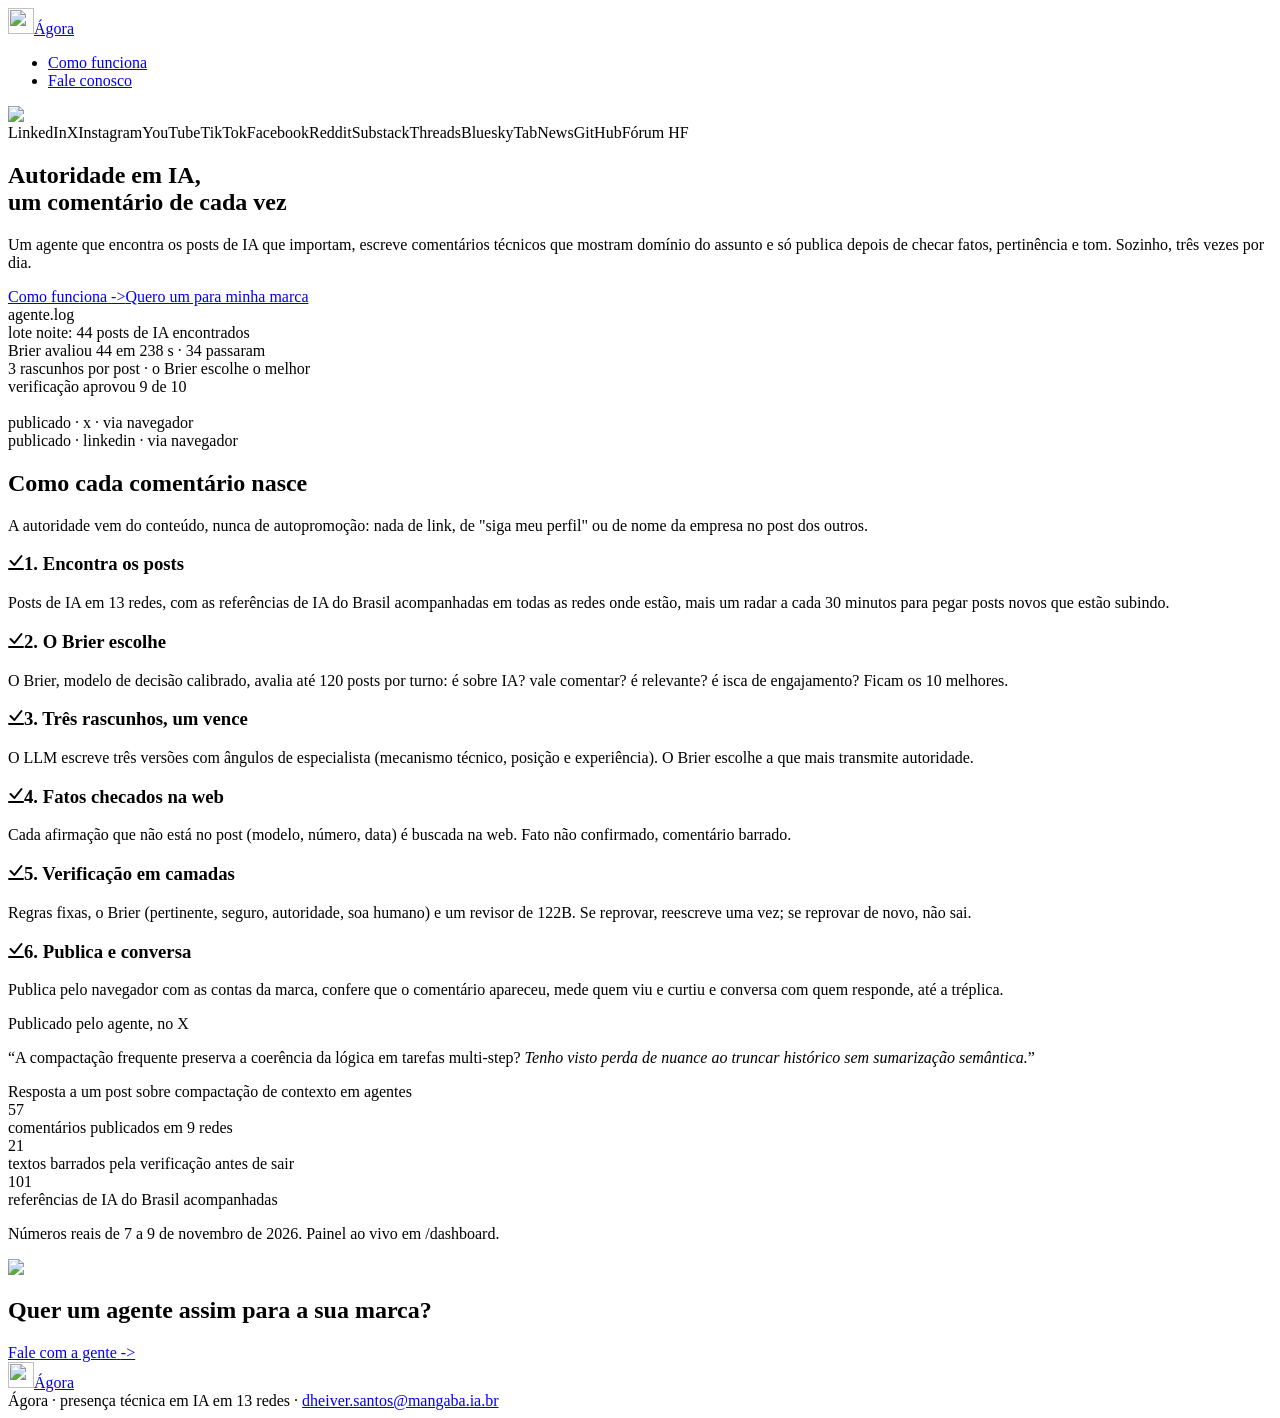
==== commit 1c71328b: "Atualiza a página" ====
--- a/index.html
+++ b/index.html
@@ -1 +1 @@
-<!DOCTYPE html><!--Q381BuxE7yWpCje7oj1lN--><html lang="pt-BR" class="scroll-smooth"><head><meta charSet="utf-8"/><meta name="viewport" content="width=device-width, initial-scale=1"/><link rel="preload" href="/agora-ia-site/_next/static/media/e4af272ccee01ff0-s.p.woff2" as="font" crossorigin="" type="font/woff2"/><link rel="preload" as="image" href="/agora-ia-site/images/agora.svg"/><link rel="preload" as="image" href="/agora-ia-site/_next/static/media/stripes.39fe7903.svg"/><link rel="stylesheet" href="/agora-ia-site/_next/static/css/c38c65650366f2ce.css" data-precedence="next"/><link rel="stylesheet" href="/agora-ia-site/_next/static/css/ed5c0e527bc7c5ea.css" data-precedence="next"/><link rel="preload" as="script" fetchPriority="low" href="/agora-ia-site/_next/static/chunks/webpack-1150368d740cb425.js"/><script src="/agora-ia-site/_next/static/chunks/4bd1b696-c023c6e3521b1417.js" async=""></script><script src="/agora-ia-site/_next/static/chunks/255-05a9a49ae498b285.js" async=""></script><script src="/agora-ia-site/_next/static/chunks/main-app-ef58e1a60095ebd0.js" async=""></script><script src="/agora-ia-site/_next/static/chunks/app/(default)/layout-95a00a399babbb6a.js" async=""></script><script src="/agora-ia-site/_next/static/chunks/356-60f2147d4acfd969.js" async=""></script><script src="/agora-ia-site/_next/static/chunks/app/(default)/page-6e721477e18ee9e5.js" async=""></script><meta name="next-size-adjust" content=""/><title>Ágora · presença técnica em IA nas redes</title><meta name="description" content="Agente que comenta em posts de IA em 13 redes, prioriza as referências de IA do Brasil, com Brier, checagem de fatos e verificação em camadas, para construir autoridade em IA."/><script src="/agora-ia-site/_next/static/chunks/polyfills-42372ed130431b0a.js" noModule=""></script></head><body class="__variable_bb513c bg-gray-50 font-inter tracking-tight text-gray-900 antialiased"><div hidden=""><!--$--><!--/$--></div><div class="flex min-h-screen flex-col overflow-hidden supports-[overflow:clip]:overflow-clip"><header class="fixed top-2 z-30 w-full md:top-6"><div class="mx-auto max-w-6xl px-4 sm:px-6"><div class="relative flex h-14 items-center justify-between gap-3 rounded-2xl bg-white/90 px-3 shadow-lg shadow-black/[0.03] backdrop-blur-xs before:pointer-events-none before:absolute before:inset-0 before:rounded-[inherit] before:border before:border-transparent before:[background:linear-gradient(var(--color-gray-100),var(--color-gray-200))_border-box] before:[mask-composite:exclude_!important] before:[mask:linear-gradient(white_0_0)_padding-box,_linear-gradient(white_0_0)]"><div class="relative z-10 flex flex-1 items-center"><a class="inline-flex items-center gap-2" aria-label="Ágora" href="/agora-ia-site/"><img src="/agora-ia-site/images/agora.svg" width="26" height="26" alt=""/><span class="whitespace-nowrap text-sm font-semibold text-gray-800">Ágora</span></a></div><ul class="relative z-10 flex flex-1 items-center justify-end gap-3"><li class="max-sm:hidden"><a href="/agora-ia-site/#como-funciona" class="btn-sm bg-white text-gray-800 shadow-sm hover:bg-gray-50">Como funciona</a></li><li><a href="/agora-ia-site/artigo/" class="btn-sm bg-white text-gray-800 shadow-sm hover:bg-gray-50">Artigo</a></li><li><a href="mailto:dheiver.santos@mangaba.ia.br?subject=%C3%81gora" class="btn-sm bg-gray-800 text-gray-200 shadow-sm hover:bg-gray-900">Fale conosco</a></li></ul></div></div></header><main class="grow"><section class="relative"><div class="pointer-events-none absolute left-1/2 top-0 -z-10 -translate-x-1/2 transform" aria-hidden="true"><img alt="Stripes" width="768" height="438" decoding="async" data-nimg="1" class="max-w-none" style="color:transparent" src="/agora-ia-site/_next/static/media/stripes.39fe7903.svg"/></div><div class="pointer-events-none absolute -top-32 left-1/2 ml-[580px] -translate-x-1/2" aria-hidden="true"><div class="h-80 w-80 rounded-full bg-linear-to-tr from-orange-500 opacity-50 blur-[160px]"></div></div><div class="pointer-events-none absolute left-1/2 top-[420px] ml-[380px] -translate-x-1/2" aria-hidden="true"><div class="h-80 w-80 rounded-full bg-linear-to-tr from-orange-500 to-gray-900 opacity-50 blur-[160px]"></div></div><div class="pointer-events-none absolute left-1/2 top-[640px] -ml-[300px] -translate-x-1/2" aria-hidden="true"><div class="h-80 w-80 rounded-full bg-linear-to-tr from-orange-500 to-gray-900 opacity-50 blur-[160px]"></div></div><div class="mx-auto max-w-6xl px-4 sm:px-6"><div class="pb-12 pt-32 md:pb-20 md:pt-40"><div class="pb-12 text-center md:pb-16"><div class="mb-6 border-y [border-image:linear-gradient(to_right,transparent,--theme(--color-slate-300/.8),transparent)1]" data-aos="zoom-y-out"><div class="flex flex-wrap justify-center gap-2 py-2 text-xs font-medium text-gray-600"><span class="rounded-full border border-gray-200 bg-white px-3 py-1 shadow-xs">LinkedIn</span><span class="rounded-full border border-gray-200 bg-white px-3 py-1 shadow-xs">X</span><span class="rounded-full border border-gray-200 bg-white px-3 py-1 shadow-xs">Instagram</span><span class="rounded-full border border-gray-200 bg-white px-3 py-1 shadow-xs">YouTube</span><span class="rounded-full border border-gray-200 bg-white px-3 py-1 shadow-xs">TikTok</span><span class="rounded-full border border-gray-200 bg-white px-3 py-1 shadow-xs">Facebook</span><span class="rounded-full border border-gray-200 bg-white px-3 py-1 shadow-xs">Reddit</span><span class="rounded-full border border-gray-200 bg-white px-3 py-1 shadow-xs">Substack</span><span class="rounded-full border border-gray-200 bg-white px-3 py-1 shadow-xs">Threads</span><span class="rounded-full border border-gray-200 bg-white px-3 py-1 shadow-xs">Bluesky</span><span class="rounded-full border border-gray-200 bg-white px-3 py-1 shadow-xs">TabNews</span><span class="rounded-full border border-gray-200 bg-white px-3 py-1 shadow-xs">GitHub</span><span class="rounded-full border border-gray-200 bg-white px-3 py-1 shadow-xs">Fórum HF</span></div></div><h1 class="mb-6 border-y text-5xl font-bold [border-image:linear-gradient(to_right,transparent,--theme(--color-slate-300/.8),transparent)1] md:text-6xl" data-aos="zoom-y-out" data-aos-delay="150">Autoridade em IA, <br class="max-lg:hidden"/>um comentário de cada vez</h1><div class="mx-auto max-w-3xl"><p class="mb-8 text-lg text-gray-700" data-aos="zoom-y-out" data-aos-delay="300">Um agente que encontra os posts de IA que importam, escreve comentários técnicos que mostram domínio do assunto e só publica depois de checar fatos, pertinência e tom. Sozinho, três vezes por dia.</p><div class="relative before:absolute before:inset-0 before:border-y before:[border-image:linear-gradient(to_right,transparent,--theme(--color-slate-300/.8),transparent)1]"><div class="mx-auto max-w-xs sm:flex sm:max-w-none sm:justify-center" data-aos="zoom-y-out" data-aos-delay="450"><a class="btn group mb-4 w-full bg-linear-to-t from-orange-600 to-orange-500 bg-[length:100%_100%] bg-[bottom] text-white shadow-sm hover:bg-[length:100%_150%] sm:mb-0 sm:w-auto" href="#como-funciona"><span class="relative inline-flex items-center">Como funciona<!-- --> <span class="ml-1 tracking-normal text-orange-300 transition-transform group-hover:translate-x-0.5">-&gt;</span></span></a><a class="btn w-full bg-white text-gray-800 shadow-sm hover:bg-gray-50 sm:ml-4 sm:w-auto" href="mailto:dheiver.santos@mangaba.ia.br?subject=%C3%81gora">Quero um para minha marca</a></div></div></div></div><div class="mx-auto max-w-3xl" data-aos="zoom-y-out" data-aos-delay="600"><div class="relative aspect-video rounded-2xl bg-gray-900 px-5 py-3 shadow-xl before:pointer-events-none before:absolute before:-inset-5 before:border-y before:[border-image:linear-gradient(to_right,transparent,--theme(--color-slate-300/.8),transparent)1] after:absolute after:-inset-5 after:-z-10 after:border-x after:[border-image:linear-gradient(to_bottom,transparent,--theme(--color-slate-300/.8),transparent)1]"><div class="relative mb-8 flex items-center justify-between before:block before:h-[9px] before:w-[41px] before:bg-[length:16px_9px] before:[background-image:radial-gradient(circle_at_4.5px_4.5px,var(--color-gray-600)_4.5px,transparent_0)] after:w-[41px]"><span class="text-[13px] font-medium text-white">agente.log</span></div><div class="font-mono text-[13px] leading-relaxed text-gray-500 [&amp;_span]:opacity-0"><span class="animate-[code-1_10s_infinite] text-gray-200">lote noite: 44 posts de IA encontrados</span><br/><span class="animate-[code-2_10s_infinite]">Brier avaliou 44 em 238 s · 34 passaram</span><br/><span class="animate-[code-3_10s_infinite]">3 rascunhos por post · o Brier escolhe o melhor</span><br/><span class="animate-[code-4_10s_infinite] text-gray-200">verificação aprovou 9 de 10</span><br/><br/><span class="animate-[code-5_10s_infinite] text-gray-200">publicado · x · via navegador</span><br/><span class="animate-[code-6_10s_infinite]">publicado · linkedin · via navegador</span></div></div></div></div></div></section><section id="como-funciona" class="relative scroll-mt-24 before:absolute before:inset-0 before:-z-20 before:bg-gray-900"><div class="mx-auto max-w-6xl px-4 sm:px-6"><div class="py-12 md:py-20"><div class="mx-auto max-w-3xl pb-12 text-center md:pb-16"><h2 class="text-3xl font-bold text-gray-200 md:text-4xl">Como cada comentário nasce</h2><p class="mt-4 text-lg text-gray-400">A autoridade vem do conteúdo, nunca de autopromoção: nada de link, de &quot;siga meu perfil&quot; ou de nome da empresa no post dos outros.</p></div><div class="grid overflow-hidden sm:grid-cols-2 lg:grid-cols-3 *:relative *:p-6 *:before:absolute *:before:bg-gray-800 *:before:[block-size:100vh] *:before:[inline-size:1px] *:before:[inset-block-start:0] *:before:[inset-inline-start:-1px] *:after:absolute *:after:bg-gray-800 *:after:[block-size:1px] *:after:[inline-size:100vw] *:after:[inset-block-start:-1px] *:after:[inset-inline-start:0] md:*:p-10"><article><h3 class="mb-2 flex items-center space-x-2 font-medium text-gray-200"><svg class="fill-orange-500" xmlns="http://www.w3.org/2000/svg" width="16" height="16"><path d="M14.29 2.614a1 1 0 0 0-1.58-1.228L6.407 9.492l-3.199-3.2a1 1 0 1 0-1.414 1.415l4 4a1 1 0 0 0 1.496-.093l7-9ZM1 14a1 1 0 1 0 0 2h14a1 1 0 1 0 0-2H1Z"></path></svg><span>1. Encontra os posts</span></h3><p class="text-[15px] text-gray-400">Posts de IA em 13 redes, com as referências de IA do Brasil acompanhadas em todas as redes onde estão, mais um radar a cada 30 minutos para pegar posts novos que estão subindo.</p></article><article><h3 class="mb-2 flex items-center space-x-2 font-medium text-gray-200"><svg class="fill-orange-500" xmlns="http://www.w3.org/2000/svg" width="16" height="16"><path d="M14.29 2.614a1 1 0 0 0-1.58-1.228L6.407 9.492l-3.199-3.2a1 1 0 1 0-1.414 1.415l4 4a1 1 0 0 0 1.496-.093l7-9ZM1 14a1 1 0 1 0 0 2h14a1 1 0 1 0 0-2H1Z"></path></svg><span>2. O Brier escolhe</span></h3><p class="text-[15px] text-gray-400">O Brier, modelo de decisão calibrado, avalia até 120 posts por turno: é sobre IA? vale comentar? é relevante? é isca de engajamento? Ficam os 10 melhores.</p></article><article><h3 class="mb-2 flex items-center space-x-2 font-medium text-gray-200"><svg class="fill-orange-500" xmlns="http://www.w3.org/2000/svg" width="16" height="16"><path d="M14.29 2.614a1 1 0 0 0-1.58-1.228L6.407 9.492l-3.199-3.2a1 1 0 1 0-1.414 1.415l4 4a1 1 0 0 0 1.496-.093l7-9ZM1 14a1 1 0 1 0 0 2h14a1 1 0 1 0 0-2H1Z"></path></svg><span>3. Três rascunhos, um vence</span></h3><p class="text-[15px] text-gray-400">O LLM escreve três versões com ângulos de especialista (mecanismo técnico, posição e experiência). O Brier escolhe a que mais transmite autoridade.</p></article><article><h3 class="mb-2 flex items-center space-x-2 font-medium text-gray-200"><svg class="fill-orange-500" xmlns="http://www.w3.org/2000/svg" width="16" height="16"><path d="M14.29 2.614a1 1 0 0 0-1.58-1.228L6.407 9.492l-3.199-3.2a1 1 0 1 0-1.414 1.415l4 4a1 1 0 0 0 1.496-.093l7-9ZM1 14a1 1 0 1 0 0 2h14a1 1 0 1 0 0-2H1Z"></path></svg><span>4. Fatos checados na web</span></h3><p class="text-[15px] text-gray-400">Cada afirmação que não está no post (modelo, número, data) é buscada na web. Fato não confirmado, comentário barrado.</p></article><article><h3 class="mb-2 flex items-center space-x-2 font-medium text-gray-200"><svg class="fill-orange-500" xmlns="http://www.w3.org/2000/svg" width="16" height="16"><path d="M14.29 2.614a1 1 0 0 0-1.58-1.228L6.407 9.492l-3.199-3.2a1 1 0 1 0-1.414 1.415l4 4a1 1 0 0 0 1.496-.093l7-9ZM1 14a1 1 0 1 0 0 2h14a1 1 0 1 0 0-2H1Z"></path></svg><span>5. Verificação em camadas</span></h3><p class="text-[15px] text-gray-400">Regras fixas, o Brier (pertinente, seguro, autoridade, soa humano) e um revisor de 122B. Se reprovar, reescreve uma vez; se reprovar de novo, não sai.</p></article><article><h3 class="mb-2 flex items-center space-x-2 font-medium text-gray-200"><svg class="fill-orange-500" xmlns="http://www.w3.org/2000/svg" width="16" height="16"><path d="M14.29 2.614a1 1 0 0 0-1.58-1.228L6.407 9.492l-3.199-3.2a1 1 0 1 0-1.414 1.415l4 4a1 1 0 0 0 1.496-.093l7-9ZM1 14a1 1 0 1 0 0 2h14a1 1 0 1 0 0-2H1Z"></path></svg><span>6. Publica e conversa</span></h3><p class="text-[15px] text-gray-400">Publica pelo navegador com as contas da marca, confere que o comentário apareceu, mede quem viu e curtiu e conversa com quem responde, até a tréplica.</p></article></div></div></div></section><section><div class="mx-auto max-w-3xl px-4 sm:px-6"><div class="py-12 md:py-20"><div class="space-y-3 text-center"><div class="text-sm font-medium uppercase tracking-wide text-orange-700">Publicado pelo agente, no X</div><p class="text-2xl font-bold text-gray-900">“A compactação frequente preserva a coerência da lógica em tarefas multi-step?<!-- --> <em class="italic text-gray-500">Tenho visto perda de nuance ao truncar histórico sem sumarização semântica.</em>”</p><div class="text-sm font-medium text-gray-500">Resposta a um post sobre compactação de contexto em agentes</div></div><div class="mt-12 grid gap-4 sm:grid-cols-3"><div class="rounded-2xl bg-white p-5 text-center shadow-sm"><div class="text-3xl font-bold text-gray-900">57</div><div class="mt-1 text-sm text-gray-600">comentários publicados em 9 redes</div></div><div class="rounded-2xl bg-white p-5 text-center shadow-sm"><div class="text-3xl font-bold text-gray-900">21</div><div class="mt-1 text-sm text-gray-600">textos barrados pela verificação antes de sair</div></div><div class="rounded-2xl bg-white p-5 text-center shadow-sm"><div class="text-3xl font-bold text-gray-900">101</div><div class="mt-1 text-sm text-gray-600">referências de IA do Brasil acompanhadas</div></div></div><p class="mt-4 text-center text-xs text-gray-500">Números reais de 7 a 9 de novembro de 2026. Painel ao vivo em /dashboard.</p></div></div></section><section><div class="mx-auto max-w-6xl px-4 sm:px-6"><div class="relative overflow-hidden rounded-2xl text-center shadow-xl before:pointer-events-none before:absolute before:inset-0 before:-z-10 before:rounded-2xl before:bg-gray-900" data-aos="zoom-y-out"><div class="absolute bottom-0 left-1/2 -z-10 -translate-x-1/2 translate-y-1/2" aria-hidden="true"><div class="h-56 w-[480px] rounded-full border-[20px] border-orange-500 blur-3xl"></div></div><div class="pointer-events-none absolute left-1/2 top-0 -z-10 -translate-x-1/2 transform" aria-hidden="true"><img alt="Stripes" loading="lazy" width="768" height="432" decoding="async" data-nimg="1" class="max-w-none" style="color:transparent" src="/agora-ia-site/_next/static/media/stripes-dark.f52135c0.svg"/></div><div class="px-4 py-12 md:px-12 md:py-20"><h2 class="mb-6 border-y text-3xl font-bold text-gray-200 [border-image:linear-gradient(to_right,transparent,--theme(--color-slate-700/.7),transparent)1] md:mb-12 md:text-4xl">Quer um agente assim para a sua marca?</h2><div class="mx-auto max-w-xs sm:flex sm:max-w-none sm:justify-center"><a class="btn group mb-4 w-full bg-linear-to-t from-orange-600 to-orange-500 bg-[length:100%_100%] bg-[bottom] text-white shadow-sm hover:bg-[length:100%_150%] sm:mb-0 sm:w-auto" href="mailto:dheiver.santos@mangaba.ia.br?subject=%C3%81gora"><span class="relative inline-flex items-center">Fale com a gente<!-- --> <span class="ml-1 tracking-normal text-orange-300 transition-transform group-hover:translate-x-0.5">-&gt;</span></span></a></div></div></div></div></section><!--$--><!--/$--></main><footer><div class="mx-auto max-w-6xl px-4 sm:px-6"><div class="flex flex-col gap-4 py-8 sm:flex-row sm:items-center sm:justify-between md:py-12 border-t [border-image:linear-gradient(to_right,transparent,var(--color-slate-200),transparent)1]"><a class="inline-flex items-center gap-2" aria-label="Ágora" href="/agora-ia-site/"><img src="/agora-ia-site/images/agora.svg" width="26" height="26" alt=""/><span class="whitespace-nowrap text-sm font-semibold text-gray-800">Ágora</span></a><div class="text-sm text-gray-600">Ágora · presença técnica em IA em 13 redes ·<!-- --> <a class="hover:underline" href="mailto:dheiver.santos@mangaba.ia.br">dheiver.santos@mangaba.ia.br</a></div></div></div></footer></div><script src="/agora-ia-site/_next/static/chunks/webpack-1150368d740cb425.js" id="_R_" async=""></script><script>(self.__next_f=self.__next_f||[]).push([0])</script><script>self.__next_f.push([1,"1:\"$Sreact.fragment\"\n2:I[9766,[],\"\"]\n3:I[8924,[],\"\"]\n4:I[7989,[],\"ClientSegmentRoot\"]\n5:I[6653,[\"498\",\"static/chunks/app/(default)/layout-95a00a399babbb6a.js\"],\"default\"]\n7:I[1356,[\"356\",\"static/chunks/356-60f2147d4acfd969.js\",\"73\",\"static/chunks/app/(default)/page-6e721477e18ee9e5.js\"],\"Image\"]\ne:I[7150,[],\"\"]\n:HL[\"/agora-ia-site/_next/static/media/e4af272ccee01ff0-s.p.woff2\",\"font\",{\"crossOrigin\":\"\",\"type\":\"font/woff2\"}]\n:HL[\"/agora-ia-site/_next/static/css/c38c65650366f2ce.css\",\"style\"]\n:HL[\"/agora-ia-site/_next/static/css/ed5c0e527bc7c5ea.css\",\"style\"]\n"])</script><script>self.__next_f.push([1,"0:{\"P\":null,\"b\":\"Q381BuxE7yWpCje7oj1lN\",\"p\":\"/agora-ia-site\",\"c\":[\"\",\"\"],\"i\":false,\"f\":[[[\"\",{\"children\":[\"(default)\",{\"children\":[\"__PAGE__\",{}]}]},\"$undefined\",\"$undefined\",true],[\"\",[\"$\",\"$1\",\"c\",{\"children\":[[[\"$\",\"link\",\"0\",{\"rel\":\"stylesheet\",\"href\":\"/agora-ia-site/_next/static/css/c38c65650366f2ce.css\",\"precedence\":\"next\",\"crossOrigin\":\"$undefined\",\"nonce\":\"$undefined\"}]],[\"$\",\"html\",null,{\"lang\":\"pt-BR\",\"className\":\"scroll-smooth\",\"children\":[\"$\",\"body\",null,{\"className\":\"__variable_bb513c bg-gray-50 font-inter tracking-tight text-gray-900 antialiased\",\"children\":[\"$\",\"div\",null,{\"className\":\"flex min-h-screen flex-col overflow-hidden supports-[overflow:clip]:overflow-clip\",\"children\":[\"$\",\"$L2\",null,{\"parallelRouterKey\":\"children\",\"error\":\"$undefined\",\"errorStyles\":\"$undefined\",\"errorScripts\":\"$undefined\",\"template\":[\"$\",\"$L3\",null,{}],\"templateStyles\":\"$undefined\",\"templateScripts\":\"$undefined\",\"notFound\":[[[\"$\",\"title\",null,{\"children\":\"404: This page could not be found.\"}],[\"$\",\"div\",null,{\"style\":{\"fontFamily\":\"system-ui,\\\"Segoe UI\\\",Roboto,Helvetica,Arial,sans-serif,\\\"Apple Color Emoji\\\",\\\"Segoe UI Emoji\\\"\",\"height\":\"100vh\",\"textAlign\":\"center\",\"display\":\"flex\",\"flexDirection\":\"column\",\"alignItems\":\"center\",\"justifyContent\":\"center\"},\"children\":[\"$\",\"div\",null,{\"children\":[[\"$\",\"style\",null,{\"dangerouslySetInnerHTML\":{\"__html\":\"body{color:#000;background:#fff;margin:0}.next-error-h1{border-right:1px solid rgba(0,0,0,.3)}@media (prefers-color-scheme:dark){body{color:#fff;background:#000}.next-error-h1{border-right:1px solid rgba(255,255,255,.3)}}\"}}],[\"$\",\"h1\",null,{\"className\":\"next-error-h1\",\"style\":{\"display\":\"inline-block\",\"margin\":\"0 20px 0 0\",\"padding\":\"0 23px 0 0\",\"fontSize\":24,\"fontWeight\":500,\"verticalAlign\":\"top\",\"lineHeight\":\"49px\"},\"children\":404}],[\"$\",\"div\",null,{\"style\":{\"display\":\"inline-block\"},\"children\":[\"$\",\"h2\",null,{\"style\":{\"fontSize\":14,\"fontWeight\":400,\"lineHeight\":\"49px\",\"margin\":0},\"children\":\"This page could not be found.\"}]}]]}]}]],[]],\"forbidden\":\"$undefined\",\"unauthorized\":\"$undefined\"}]}]}]}]]}],{\"children\":[\"(default)\",[\"$\",\"$1\",\"c\",{\"children\":[[[\"$\",\"link\",\"0\",{\"rel\":\"stylesheet\",\"href\":\"/agora-ia-site/_next/static/css/ed5c0e527bc7c5ea.css\",\"precedence\":\"next\",\"crossOrigin\":\"$undefined\",\"nonce\":\"$undefined\"}]],[\"$\",\"$L4\",null,{\"Component\":\"$5\",\"slots\":{\"children\":[\"$\",\"$L2\",null,{\"parallelRouterKey\":\"children\",\"error\":\"$undefined\",\"errorStyles\":\"$undefined\",\"errorScripts\":\"$undefined\",\"template\":[\"$\",\"$L3\",null,{}],\"templateStyles\":\"$undefined\",\"templateScripts\":\"$undefined\",\"notFound\":[[[\"$\",\"title\",null,{\"children\":\"404: This page could not be found.\"}],[\"$\",\"div\",null,{\"style\":\"$0:f:0:1:1:props:children:1:props:children:props:children:props:children:props:notFound:0:1:props:style\",\"children\":[\"$\",\"div\",null,{\"children\":[[\"$\",\"style\",null,{\"dangerouslySetInnerHTML\":{\"__html\":\"body{color:#000;background:#fff;margin:0}.next-error-h1{border-right:1px solid rgba(0,0,0,.3)}@media (prefers-color-scheme:dark){body{color:#fff;background:#000}.next-error-h1{border-right:1px solid rgba(255,255,255,.3)}}\"}}],[\"$\",\"h1\",null,{\"className\":\"next-error-h1\",\"style\":\"$0:f:0:1:1:props:children:1:props:children:props:children:props:children:props:notFound:0:1:props:children:props:children:1:props:style\",\"children\":404}],[\"$\",\"div\",null,{\"style\":\"$0:f:0:1:1:props:children:1:props:children:props:children:props:children:props:notFound:0:1:props:children:props:children:2:props:style\",\"children\":[\"$\",\"h2\",null,{\"style\":\"$0:f:0:1:1:props:children:1:props:children:props:children:props:children:props:notFound:0:1:props:children:props:children:2:props:children:props:style\",\"children\":\"This page could not be found.\"}]}]]}]}]],[]],\"forbidden\":\"$undefined\",\"unauthorized\":\"$undefined\"}]},\"params\":{},\"promise\":\"$@6\"}]]}],{\"children\":[\"__PAGE__\",[\"$\",\"$1\",\"c\",{\"children\":[[[\"$\",\"section\",null,{\"className\":\"relative\",\"children\":[[[\"$\",\"div\",null,{\"className\":\"pointer-events-none absolute left-1/2 top-0 -z-10 -translate-x-1/2 transform\",\"aria-hidden\":\"true\",\"children\":[\"$\",\"$L7\",null,{\"className\":\"max-w-none\",\"src\":{\"src\":\"/agora-ia-site/_next/static/media/stripes.39fe7903.svg\",\"height\":420,\"width\":736,\"blurWidth\":0,\"blurHeight\":0},\"width\":768,\"alt\":\"Stripes\",\"priority\":true}]}],[\"$\",\"div\",null,{\"className\":\"pointer-events-none absolute -top-32 left-1/2 ml-[580px] -translate-x-1/2\",\"aria-hidden\":\"true\",\"children\":[\"$\",\"div\",null,{\"className\":\"h-80 w-80 rounded-full bg-linear-to-tr from-orange-500 opacity-50 blur-[160px]\"}]}],[\"$\",\"div\",null,{\"className\":\"pointer-events-none absolute left-1/2 top-[420px] ml-[380px] -translate-x-1/2\",\"aria-hidden\":\"true\",\"children\":[\"$\",\"div\",null,{\"className\":\"h-80 w-80 rounded-full bg-linear-to-tr from-orange-500 to-gray-900 opacity-50 blur-[160px]\"}]}],[\"$\",\"div\",null,{\"className\":\"pointer-events-none absolute left-1/2 top-[640px] -ml-[300px] -translate-x-1/2\",\"aria-hidden\":\"true\",\"children\":[\"$\",\"div\",null,{\"className\":\"h-80 w-80 rounded-full bg-linear-to-tr from-orange-500 to-gray-900 opacity-50 blur-[160px]\"}]}]],[\"$\",\"div\",null,{\"className\":\"mx-auto max-w-6xl px-4 sm:px-6\",\"children\":\"$L8\"}]]}],\"$L9\",\"$La\",\"$Lb\"],null,\"$Lc\"]}],{},null,false]},null,false]},null,false],\"$Ld\",false]],\"m\":\"$undefined\",\"G\":[\"$e\",[]],\"s\":false,\"S\":true}\n"])</script><script>self.__next_f.push([1,"12:I[4431,[],\"OutletBoundary\"]\n14:I[5278,[],\"AsyncMetadataOutlet\"]\n16:I[4431,[],\"ViewportBoundary\"]\n18:I[4431,[],\"MetadataBoundary\"]\n19:\"$Sreact.suspense\"\n"])</script><script>self.__next_f.push([1,"8:[\"$\",\"div\",null,{\"className\":\"pb-12 pt-32 md:pb-20 md:pt-40\",\"children\":[[\"$\",\"div\",null,{\"className\":\"pb-12 text-center md:pb-16\",\"children\":[[\"$\",\"div\",null,{\"className\":\"mb-6 border-y [border-image:linear-gradient(to_right,transparent,--theme(--color-slate-300/.8),transparent)1]\",\"data-aos\":\"zoom-y-out\",\"children\":[\"$\",\"div\",null,{\"className\":\"flex flex-wrap justify-center gap-2 py-2 text-xs font-medium text-gray-600\",\"children\":[[\"$\",\"span\",\"LinkedIn\",{\"className\":\"rounded-full border border-gray-200 bg-white px-3 py-1 shadow-xs\",\"children\":\"LinkedIn\"}],[\"$\",\"span\",\"X\",{\"className\":\"rounded-full border border-gray-200 bg-white px-3 py-1 shadow-xs\",\"children\":\"X\"}],[\"$\",\"span\",\"Instagram\",{\"className\":\"rounded-full border border-gray-200 bg-white px-3 py-1 shadow-xs\",\"children\":\"Instagram\"}],[\"$\",\"span\",\"YouTube\",{\"className\":\"rounded-full border border-gray-200 bg-white px-3 py-1 shadow-xs\",\"children\":\"YouTube\"}],[\"$\",\"span\",\"TikTok\",{\"className\":\"rounded-full border border-gray-200 bg-white px-3 py-1 shadow-xs\",\"children\":\"TikTok\"}],[\"$\",\"span\",\"Facebook\",{\"className\":\"rounded-full border border-gray-200 bg-white px-3 py-1 shadow-xs\",\"children\":\"Facebook\"}],[\"$\",\"span\",\"Reddit\",{\"className\":\"rounded-full border border-gray-200 bg-white px-3 py-1 shadow-xs\",\"children\":\"Reddit\"}],[\"$\",\"span\",\"Substack\",{\"className\":\"rounded-full border border-gray-200 bg-white px-3 py-1 shadow-xs\",\"children\":\"Substack\"}],[\"$\",\"span\",\"Threads\",{\"className\":\"rounded-full border border-gray-200 bg-white px-3 py-1 shadow-xs\",\"children\":\"Threads\"}],[\"$\",\"span\",\"Bluesky\",{\"className\":\"rounded-full border border-gray-200 bg-white px-3 py-1 shadow-xs\",\"children\":\"Bluesky\"}],[\"$\",\"span\",\"TabNews\",{\"className\":\"rounded-full border border-gray-200 bg-white px-3 py-1 shadow-xs\",\"children\":\"TabNews\"}],[\"$\",\"span\",\"GitHub\",{\"className\":\"rounded-full border border-gray-200 bg-white px-3 py-1 shadow-xs\",\"children\":\"GitHub\"}],[\"$\",\"span\",\"Fórum HF\",{\"className\":\"rounded-full border border-gray-200 bg-white px-3 py-1 shadow-xs\",\"children\":\"Fórum HF\"}]]}]}],[\"$\",\"h1\",null,{\"className\":\"mb-6 border-y text-5xl font-bold [border-image:linear-gradient(to_right,transparent,--theme(--color-slate-300/.8),transparent)1] md:text-6xl\",\"data-aos\":\"zoom-y-out\",\"data-aos-delay\":150,\"children\":[\"Autoridade em IA, \",[\"$\",\"br\",null,{\"className\":\"max-lg:hidden\"}],\"um comentário de cada vez\"]}],[\"$\",\"div\",null,{\"className\":\"mx-auto max-w-3xl\",\"children\":[[\"$\",\"p\",null,{\"className\":\"mb-8 text-lg text-gray-700\",\"data-aos\":\"zoom-y-out\",\"data-aos-delay\":300,\"children\":\"Um agente que encontra os posts de IA que importam, escreve comentários técnicos que mostram domínio do assunto e só publica depois de checar fatos, pertinência e tom. Sozinho, três vezes por dia.\"}],[\"$\",\"div\",null,{\"className\":\"relative before:absolute before:inset-0 before:border-y before:[border-image:linear-gradient(to_right,transparent,--theme(--color-slate-300/.8),transparent)1]\",\"children\":[\"$\",\"div\",null,{\"className\":\"mx-auto max-w-xs sm:flex sm:max-w-none sm:justify-center\",\"data-aos\":\"zoom-y-out\",\"data-aos-delay\":450,\"children\":[[\"$\",\"a\",null,{\"className\":\"btn group mb-4 w-full bg-linear-to-t from-orange-600 to-orange-500 bg-[length:100%_100%] bg-[bottom] text-white shadow-sm hover:bg-[length:100%_150%] sm:mb-0 sm:w-auto\",\"href\":\"#como-funciona\",\"children\":[\"$\",\"span\",null,{\"className\":\"relative inline-flex items-center\",\"children\":[\"Como funciona\",\" \",[\"$\",\"span\",null,{\"className\":\"ml-1 tracking-normal text-orange-300 transition-transform group-hover:translate-x-0.5\",\"children\":\"-\u003e\"}]]}]}],[\"$\",\"a\",null,{\"className\":\"btn w-full bg-white text-gray-800 shadow-sm hover:bg-gray-50 sm:ml-4 sm:w-auto\",\"href\":\"mailto:dheiver.santos@mangaba.ia.br?subject=%C3%81gora\",\"children\":\"Quero um para minha marca\"}]]}]}]]}]]}],[\"$\",\"div\",null,{\"className\":\"mx-auto max-w-3xl\",\"data-aos\":\"zoom-y-out\",\"data-aos-delay\":600,\"children\":\"$Lf\"}]]}]\n"])</script><script>self.__next_f.push([1,"9:[\"$\",\"section\",null,{\"id\":\"como-funciona\",\"className\":\"relative scroll-mt-24 before:absolute before:inset-0 before:-z-20 before:bg-gray-900\",\"children\":[\"$\",\"div\",null,{\"className\":\"mx-auto max-w-6xl px-4 sm:px-6\",\"children\":[\"$\",\"div\",null,{\"className\":\"py-12 md:py-20\",\"children\":[[\"$\",\"div\",null,{\"className\":\"mx-auto max-w-3xl pb-12 text-center md:pb-16\",\"children\":[[\"$\",\"h2\",null,{\"className\":\"text-3xl font-bold text-gray-200 md:text-4xl\",\"children\":\"Como cada comentário nasce\"}],[\"$\",\"p\",null,{\"className\":\"mt-4 text-lg text-gray-400\",\"children\":\"A autoridade vem do conteúdo, nunca de autopromoção: nada de link, de \\\"siga meu perfil\\\" ou de nome da empresa no post dos outros.\"}]]}],[\"$\",\"div\",null,{\"className\":\"grid overflow-hidden sm:grid-cols-2 lg:grid-cols-3 *:relative *:p-6 *:before:absolute *:before:bg-gray-800 *:before:[block-size:100vh] *:before:[inline-size:1px] *:before:[inset-block-start:0] *:before:[inset-inline-start:-1px] *:after:absolute *:after:bg-gray-800 *:after:[block-size:1px] *:after:[inline-size:100vw] *:after:[inset-block-start:-1px] *:after:[inset-inline-start:0] md:*:p-10\",\"children\":[[\"$\",\"article\",null,{\"children\":[[\"$\",\"h3\",null,{\"className\":\"mb-2 flex items-center space-x-2 font-medium text-gray-200\",\"children\":[[\"$\",\"svg\",null,{\"className\":\"fill-orange-500\",\"xmlns\":\"http://www.w3.org/2000/svg\",\"width\":16,\"height\":16,\"children\":[\"$\",\"path\",null,{\"d\":\"M14.29 2.614a1 1 0 0 0-1.58-1.228L6.407 9.492l-3.199-3.2a1 1 0 1 0-1.414 1.415l4 4a1 1 0 0 0 1.496-.093l7-9ZM1 14a1 1 0 1 0 0 2h14a1 1 0 1 0 0-2H1Z\"}]}],[\"$\",\"span\",null,{\"children\":\"1. Encontra os posts\"}]]}],[\"$\",\"p\",null,{\"className\":\"text-[15px] text-gray-400\",\"children\":\"Posts de IA em 13 redes, com as referências de IA do Brasil acompanhadas em todas as redes onde estão, mais um radar a cada 30 minutos para pegar posts novos que estão subindo.\"}]]}],[\"$\",\"article\",null,{\"children\":[[\"$\",\"h3\",null,{\"className\":\"mb-2 flex items-center space-x-2 font-medium text-gray-200\",\"children\":[[\"$\",\"svg\",null,{\"className\":\"fill-orange-500\",\"xmlns\":\"http://www.w3.org/2000/svg\",\"width\":16,\"height\":16,\"children\":[\"$\",\"path\",null,{\"d\":\"M14.29 2.614a1 1 0 0 0-1.58-1.228L6.407 9.492l-3.199-3.2a1 1 0 1 0-1.414 1.415l4 4a1 1 0 0 0 1.496-.093l7-9ZM1 14a1 1 0 1 0 0 2h14a1 1 0 1 0 0-2H1Z\"}]}],[\"$\",\"span\",null,{\"children\":\"2. O Brier escolhe\"}]]}],[\"$\",\"p\",null,{\"className\":\"text-[15px] text-gray-400\",\"children\":\"O Brier, modelo de decisão calibrado, avalia até 120 posts por turno: é sobre IA? vale comentar? é relevante? é isca de engajamento? Ficam os 10 melhores.\"}]]}],[\"$\",\"article\",null,{\"children\":[[\"$\",\"h3\",null,{\"className\":\"mb-2 flex items-center space-x-2 font-medium text-gray-200\",\"children\":[[\"$\",\"svg\",null,{\"className\":\"fill-orange-500\",\"xmlns\":\"http://www.w3.org/2000/svg\",\"width\":16,\"height\":16,\"children\":[\"$\",\"path\",null,{\"d\":\"M14.29 2.614a1 1 0 0 0-1.58-1.228L6.407 9.492l-3.199-3.2a1 1 0 1 0-1.414 1.415l4 4a1 1 0 0 0 1.496-.093l7-9ZM1 14a1 1 0 1 0 0 2h14a1 1 0 1 0 0-2H1Z\"}]}],[\"$\",\"span\",null,{\"children\":\"3. Três rascunhos, um vence\"}]]}],[\"$\",\"p\",null,{\"className\":\"text-[15px] text-gray-400\",\"children\":\"O LLM escreve três versões com ângulos de especialista (mecanismo técnico, posição e experiência). O Brier escolhe a que mais transmite autoridade.\"}]]}],[\"$\",\"article\",null,{\"children\":[[\"$\",\"h3\",null,{\"className\":\"mb-2 flex items-center space-x-2 font-medium text-gray-200\",\"children\":[[\"$\",\"svg\",null,{\"className\":\"fill-orange-500\",\"xmlns\":\"http://www.w3.org/2000/svg\",\"width\":16,\"height\":16,\"children\":[\"$\",\"path\",null,{\"d\":\"M14.29 2.614a1 1 0 0 0-1.58-1.228L6.407 9.492l-3.199-3.2a1 1 0 1 0-1.414 1.415l4 4a1 1 0 0 0 1.496-.093l7-9ZM1 14a1 1 0 1 0 0 2h14a1 1 0 1 0 0-2H1Z\"}]}],[\"$\",\"span\",null,{\"children\":\"4. Fatos checados na web\"}]]}],[\"$\",\"p\",null,{\"className\":\"text-[15px] text-gray-400\",\"children\":\"Cada afirmação que não está no post (modelo, número, data) é buscada na web. Fato não confirmado, comentário barrado.\"}]]}],\"$L10\",\"$L11\"]}]]}]}]}]\n"])</script><script>self.__next_f.push([1,"a:[\"$\",\"section\",null,{\"children\":[\"$\",\"div\",null,{\"className\":\"mx-auto max-w-3xl px-4 sm:px-6\",\"children\":[\"$\",\"div\",null,{\"className\":\"py-12 md:py-20\",\"children\":[[\"$\",\"div\",null,{\"className\":\"space-y-3 text-center\",\"children\":[[\"$\",\"div\",null,{\"className\":\"text-sm font-medium uppercase tracking-wide text-orange-700\",\"children\":\"Publicado pelo agente, no X\"}],[\"$\",\"p\",null,{\"className\":\"text-2xl font-bold text-gray-900\",\"children\":[\"“A compactação frequente preserva a coerência da lógica em tarefas multi-step?\",\" \",[\"$\",\"em\",null,{\"className\":\"italic text-gray-500\",\"children\":\"Tenho visto perda de nuance ao truncar histórico sem sumarização semântica.\"}],\"”\"]}],[\"$\",\"div\",null,{\"className\":\"text-sm font-medium text-gray-500\",\"children\":\"Resposta a um post sobre compactação de contexto em agentes\"}]]}],[\"$\",\"div\",null,{\"className\":\"mt-12 grid gap-4 sm:grid-cols-3\",\"children\":[[\"$\",\"div\",\"comentários publicados em 9 redes\",{\"className\":\"rounded-2xl bg-white p-5 text-center shadow-sm\",\"children\":[[\"$\",\"div\",null,{\"className\":\"text-3xl font-bold text-gray-900\",\"children\":\"57\"}],[\"$\",\"div\",null,{\"className\":\"mt-1 text-sm text-gray-600\",\"children\":\"comentários publicados em 9 redes\"}]]}],[\"$\",\"div\",\"textos barrados pela verificação antes de sair\",{\"className\":\"rounded-2xl bg-white p-5 text-center shadow-sm\",\"children\":[[\"$\",\"div\",null,{\"className\":\"text-3xl font-bold text-gray-900\",\"children\":\"21\"}],[\"$\",\"div\",null,{\"className\":\"mt-1 text-sm text-gray-600\",\"children\":\"textos barrados pela verificação antes de sair\"}]]}],[\"$\",\"div\",\"referências de IA do Brasil acompanhadas\",{\"className\":\"rounded-2xl bg-white p-5 text-center shadow-sm\",\"children\":[[\"$\",\"div\",null,{\"className\":\"text-3xl font-bold text-gray-900\",\"children\":\"101\"}],[\"$\",\"div\",null,{\"className\":\"mt-1 text-sm text-gray-600\",\"children\":\"referências de IA do Brasil acompanhadas\"}]]}]]}],[\"$\",\"p\",null,{\"className\":\"mt-4 text-center text-xs text-gray-500\",\"children\":\"Números reais de 7 a 9 de novembro de 2026. Painel ao vivo em /dashboard.\"}]]}]}]}]\n"])</script><script>self.__next_f.push([1,"b:[\"$\",\"section\",null,{\"children\":[\"$\",\"div\",null,{\"className\":\"mx-auto max-w-6xl px-4 sm:px-6\",\"children\":[\"$\",\"div\",null,{\"className\":\"relative overflow-hidden rounded-2xl text-center shadow-xl before:pointer-events-none before:absolute before:inset-0 before:-z-10 before:rounded-2xl before:bg-gray-900\",\"data-aos\":\"zoom-y-out\",\"children\":[[\"$\",\"div\",null,{\"className\":\"absolute bottom-0 left-1/2 -z-10 -translate-x-1/2 translate-y-1/2\",\"aria-hidden\":\"true\",\"children\":[\"$\",\"div\",null,{\"className\":\"h-56 w-[480px] rounded-full border-[20px] border-orange-500 blur-3xl\"}]}],[\"$\",\"div\",null,{\"className\":\"pointer-events-none absolute left-1/2 top-0 -z-10 -translate-x-1/2 transform\",\"aria-hidden\":\"true\",\"children\":[\"$\",\"$L7\",null,{\"className\":\"max-w-none\",\"src\":{\"src\":\"/agora-ia-site/_next/static/media/stripes-dark.f52135c0.svg\",\"height\":300,\"width\":736,\"blurWidth\":0,\"blurHeight\":0},\"width\":768,\"height\":432,\"alt\":\"Stripes\"}]}],[\"$\",\"div\",null,{\"className\":\"px-4 py-12 md:px-12 md:py-20\",\"children\":[[\"$\",\"h2\",null,{\"className\":\"mb-6 border-y text-3xl font-bold text-gray-200 [border-image:linear-gradient(to_right,transparent,--theme(--color-slate-700/.7),transparent)1] md:mb-12 md:text-4xl\",\"children\":\"Quer um agente assim para a sua marca?\"}],[\"$\",\"div\",null,{\"className\":\"mx-auto max-w-xs sm:flex sm:max-w-none sm:justify-center\",\"children\":[\"$\",\"a\",null,{\"className\":\"btn group mb-4 w-full bg-linear-to-t from-orange-600 to-orange-500 bg-[length:100%_100%] bg-[bottom] text-white shadow-sm hover:bg-[length:100%_150%] sm:mb-0 sm:w-auto\",\"href\":\"mailto:dheiver.santos@mangaba.ia.br?subject=%C3%81gora\",\"children\":[\"$\",\"span\",null,{\"className\":\"relative inline-flex items-center\",\"children\":[\"Fale com a gente\",\" \",[\"$\",\"span\",null,{\"className\":\"ml-1 tracking-normal text-orange-300 transition-transform group-hover:translate-x-0.5\",\"children\":\"-\u003e\"}]]}]}]}]]}]]}]}]}]\n"])</script><script>self.__next_f.push([1,"c:[\"$\",\"$L12\",null,{\"children\":[\"$L13\",[\"$\",\"$L14\",null,{\"promise\":\"$@15\"}]]}]\nd:[\"$\",\"$1\",\"h\",{\"children\":[null,[[\"$\",\"$L16\",null,{\"children\":\"$L17\"}],[\"$\",\"meta\",null,{\"name\":\"next-size-adjust\",\"content\":\"\"}]],[\"$\",\"$L18\",null,{\"children\":[\"$\",\"div\",null,{\"hidden\":true,\"children\":[\"$\",\"$19\",null,{\"fallback\":null,\"children\":\"$L1a\"}]}]}]]}]\n6:\"$0:f:0:1:2:children:1:props:children:1:props:params\"\n"])</script><script>self.__next_f.push([1,"f:[\"$\",\"div\",null,{\"className\":\"relative aspect-video rounded-2xl bg-gray-900 px-5 py-3 shadow-xl before:pointer-events-none before:absolute before:-inset-5 before:border-y before:[border-image:linear-gradient(to_right,transparent,--theme(--color-slate-300/.8),transparent)1] after:absolute after:-inset-5 after:-z-10 after:border-x after:[border-image:linear-gradient(to_bottom,transparent,--theme(--color-slate-300/.8),transparent)1]\",\"children\":[[\"$\",\"div\",null,{\"className\":\"relative mb-8 flex items-center justify-between before:block before:h-[9px] before:w-[41px] before:bg-[length:16px_9px] before:[background-image:radial-gradient(circle_at_4.5px_4.5px,var(--color-gray-600)_4.5px,transparent_0)] after:w-[41px]\",\"children\":[\"$\",\"span\",null,{\"className\":\"text-[13px] font-medium text-white\",\"children\":\"agente.log\"}]}],[\"$\",\"div\",null,{\"className\":\"font-mono text-[13px] leading-relaxed text-gray-500 [\u0026_span]:opacity-0\",\"children\":[[\"$\",\"span\",null,{\"className\":\"animate-[code-1_10s_infinite] text-gray-200\",\"children\":\"lote noite: 44 posts de IA encontrados\"}],[\"$\",\"br\",null,{}],[\"$\",\"span\",null,{\"className\":\"animate-[code-2_10s_infinite]\",\"children\":\"Brier avaliou 44 em 238 s · 34 passaram\"}],[\"$\",\"br\",null,{}],[\"$\",\"span\",null,{\"className\":\"animate-[code-3_10s_infinite]\",\"children\":\"3 rascunhos por post · o Brier escolhe o melhor\"}],[\"$\",\"br\",null,{}],[\"$\",\"span\",null,{\"className\":\"animate-[code-4_10s_infinite] text-gray-200\",\"children\":\"verificação aprovou 9 de 10\"}],[\"$\",\"br\",null,{}],[\"$\",\"br\",null,{}],[\"$\",\"span\",null,{\"className\":\"animate-[code-5_10s_infinite] text-gray-200\",\"children\":\"publicado · x · via navegador\"}],[\"$\",\"br\",null,{}],[\"$\",\"span\",null,{\"className\":\"animate-[code-6_10s_infinite]\",\"children\":\"publicado · linkedin · via navegador\"}]]}]]}]\n"])</script><script>self.__next_f.push([1,"10:[\"$\",\"article\",null,{\"children\":[[\"$\",\"h3\",null,{\"className\":\"mb-2 flex items-center space-x-2 font-medium text-gray-200\",\"children\":[[\"$\",\"svg\",null,{\"className\":\"fill-orange-500\",\"xmlns\":\"http://www.w3.org/2000/svg\",\"width\":16,\"height\":16,\"children\":[\"$\",\"path\",null,{\"d\":\"M14.29 2.614a1 1 0 0 0-1.58-1.228L6.407 9.492l-3.199-3.2a1 1 0 1 0-1.414 1.415l4 4a1 1 0 0 0 1.496-.093l7-9ZM1 14a1 1 0 1 0 0 2h14a1 1 0 1 0 0-2H1Z\"}]}],[\"$\",\"span\",null,{\"children\":\"5. Verificação em camadas\"}]]}],[\"$\",\"p\",null,{\"className\":\"text-[15px] text-gray-400\",\"children\":\"Regras fixas, o Brier (pertinente, seguro, autoridade, soa humano) e um revisor de 122B. Se reprovar, reescreve uma vez; se reprovar de novo, não sai.\"}]]}]\n"])</script><script>self.__next_f.push([1,"11:[\"$\",\"article\",null,{\"children\":[[\"$\",\"h3\",null,{\"className\":\"mb-2 flex items-center space-x-2 font-medium text-gray-200\",\"children\":[[\"$\",\"svg\",null,{\"className\":\"fill-orange-500\",\"xmlns\":\"http://www.w3.org/2000/svg\",\"width\":16,\"height\":16,\"children\":[\"$\",\"path\",null,{\"d\":\"M14.29 2.614a1 1 0 0 0-1.58-1.228L6.407 9.492l-3.199-3.2a1 1 0 1 0-1.414 1.415l4 4a1 1 0 0 0 1.496-.093l7-9ZM1 14a1 1 0 1 0 0 2h14a1 1 0 1 0 0-2H1Z\"}]}],[\"$\",\"span\",null,{\"children\":\"6. Publica e conversa\"}]]}],[\"$\",\"p\",null,{\"className\":\"text-[15px] text-gray-400\",\"children\":\"Publica pelo navegador com as contas da marca, confere que o comentário apareceu, mede quem viu e curtiu e conversa com quem responde, até a tréplica.\"}]]}]\n"])</script><script>self.__next_f.push([1,"17:[[\"$\",\"meta\",\"0\",{\"charSet\":\"utf-8\"}],[\"$\",\"meta\",\"1\",{\"name\":\"viewport\",\"content\":\"width=device-width, initial-scale=1\"}]]\n13:null\n"])</script><script>self.__next_f.push([1,"15:{\"metadata\":[[\"$\",\"title\",\"0\",{\"children\":\"Ágora · presença técnica em IA nas redes\"}],[\"$\",\"meta\",\"1\",{\"name\":\"description\",\"content\":\"Agente que comenta em posts de IA em 13 redes, prioriza as referências de IA do Brasil, com Brier, checagem de fatos e verificação em camadas, para construir autoridade em IA.\"}]],\"error\":null,\"digest\":\"$undefined\"}\n"])</script><script>self.__next_f.push([1,"1a:\"$15:metadata\"\n"])</script></body></html>+<!DOCTYPE html><!--vwpeValLw5bNOZHiDKmEN--><html lang="pt-BR" class="scroll-smooth"><head><meta charSet="utf-8"/><meta name="viewport" content="width=device-width, initial-scale=1"/><link rel="preload" href="/agora-ia-site/_next/static/media/e4af272ccee01ff0-s.p.woff2" as="font" crossorigin="" type="font/woff2"/><link rel="preload" as="image" href="/agora-ia-site/images/agora.svg"/><link rel="preload" as="image" href="/agora-ia-site/_next/static/media/stripes.39fe7903.svg"/><link rel="stylesheet" href="/agora-ia-site/_next/static/css/cc8f9fa5a6f2d99d.css" data-precedence="next"/><link rel="stylesheet" href="/agora-ia-site/_next/static/css/ed5c0e527bc7c5ea.css" data-precedence="next"/><link rel="preload" as="script" fetchPriority="low" href="/agora-ia-site/_next/static/chunks/webpack-1150368d740cb425.js"/><script src="/agora-ia-site/_next/static/chunks/4bd1b696-c023c6e3521b1417.js" async=""></script><script src="/agora-ia-site/_next/static/chunks/255-05a9a49ae498b285.js" async=""></script><script src="/agora-ia-site/_next/static/chunks/main-app-ef58e1a60095ebd0.js" async=""></script><script src="/agora-ia-site/_next/static/chunks/app/(default)/layout-11b583065ae883ff.js" async=""></script><script src="/agora-ia-site/_next/static/chunks/356-60f2147d4acfd969.js" async=""></script><script src="/agora-ia-site/_next/static/chunks/app/(default)/page-6e721477e18ee9e5.js" async=""></script><meta name="next-size-adjust" content=""/><title>Ágora · presença técnica em IA nas redes</title><meta name="description" content="Agente que comenta em posts de IA em 13 redes, prioriza as referências de IA do Brasil, com Brier, checagem de fatos e verificação em camadas, para construir autoridade em IA."/><script src="/agora-ia-site/_next/static/chunks/polyfills-42372ed130431b0a.js" noModule=""></script></head><body class="__variable_bb513c bg-gray-50 font-inter tracking-tight text-gray-900 antialiased"><div hidden=""><!--$--><!--/$--></div><div class="flex min-h-screen flex-col overflow-hidden supports-[overflow:clip]:overflow-clip"><header class="fixed top-2 z-30 w-full md:top-6"><div class="mx-auto max-w-6xl px-4 sm:px-6"><div class="relative flex h-14 items-center justify-between gap-3 rounded-2xl bg-white/90 px-3 shadow-lg shadow-black/[0.03] backdrop-blur-xs before:pointer-events-none before:absolute before:inset-0 before:rounded-[inherit] before:border before:border-transparent before:[background:linear-gradient(var(--color-gray-100),var(--color-gray-200))_border-box] before:[mask-composite:exclude_!important] before:[mask:linear-gradient(white_0_0)_padding-box,_linear-gradient(white_0_0)]"><div class="relative z-10 flex flex-1 items-center"><a class="inline-flex items-center gap-2" aria-label="Ágora" href="/agora-ia-site/"><img src="/agora-ia-site/images/agora.svg" width="26" height="26" alt=""/><span class="whitespace-nowrap text-sm font-semibold text-gray-800">Ágora</span></a></div><ul class="relative z-10 flex flex-1 items-center justify-end gap-3"><li class="max-sm:hidden"><a href="/agora-ia-site/#como-funciona" class="btn-sm bg-white text-gray-800 shadow-sm hover:bg-gray-50">Como funciona</a></li><li><a href="mailto:dheiver.santos@mangaba.ia.br?subject=%C3%81gora" class="btn-sm bg-gray-800 text-gray-200 shadow-sm hover:bg-gray-900">Fale conosco</a></li></ul></div></div></header><main class="grow"><section class="relative"><div class="pointer-events-none absolute left-1/2 top-0 -z-10 -translate-x-1/2 transform" aria-hidden="true"><img alt="Stripes" width="768" height="438" decoding="async" data-nimg="1" class="max-w-none" style="color:transparent" src="/agora-ia-site/_next/static/media/stripes.39fe7903.svg"/></div><div class="pointer-events-none absolute -top-32 left-1/2 ml-[580px] -translate-x-1/2" aria-hidden="true"><div class="h-80 w-80 rounded-full bg-linear-to-tr from-orange-500 opacity-50 blur-[160px]"></div></div><div class="pointer-events-none absolute left-1/2 top-[420px] ml-[380px] -translate-x-1/2" aria-hidden="true"><div class="h-80 w-80 rounded-full bg-linear-to-tr from-orange-500 to-gray-900 opacity-50 blur-[160px]"></div></div><div class="pointer-events-none absolute left-1/2 top-[640px] -ml-[300px] -translate-x-1/2" aria-hidden="true"><div class="h-80 w-80 rounded-full bg-linear-to-tr from-orange-500 to-gray-900 opacity-50 blur-[160px]"></div></div><div class="mx-auto max-w-6xl px-4 sm:px-6"><div class="pb-12 pt-32 md:pb-20 md:pt-40"><div class="pb-12 text-center md:pb-16"><div class="mb-6 border-y [border-image:linear-gradient(to_right,transparent,--theme(--color-slate-300/.8),transparent)1]" data-aos="zoom-y-out"><div class="flex flex-wrap justify-center gap-2 py-2 text-xs font-medium text-gray-600"><span class="rounded-full border border-gray-200 bg-white px-3 py-1 shadow-xs">LinkedIn</span><span class="rounded-full border border-gray-200 bg-white px-3 py-1 shadow-xs">X</span><span class="rounded-full border border-gray-200 bg-white px-3 py-1 shadow-xs">Instagram</span><span class="rounded-full border border-gray-200 bg-white px-3 py-1 shadow-xs">YouTube</span><span class="rounded-full border border-gray-200 bg-white px-3 py-1 shadow-xs">TikTok</span><span class="rounded-full border border-gray-200 bg-white px-3 py-1 shadow-xs">Facebook</span><span class="rounded-full border border-gray-200 bg-white px-3 py-1 shadow-xs">Reddit</span><span class="rounded-full border border-gray-200 bg-white px-3 py-1 shadow-xs">Substack</span><span class="rounded-full border border-gray-200 bg-white px-3 py-1 shadow-xs">Threads</span><span class="rounded-full border border-gray-200 bg-white px-3 py-1 shadow-xs">Bluesky</span><span class="rounded-full border border-gray-200 bg-white px-3 py-1 shadow-xs">TabNews</span><span class="rounded-full border border-gray-200 bg-white px-3 py-1 shadow-xs">GitHub</span><span class="rounded-full border border-gray-200 bg-white px-3 py-1 shadow-xs">Fórum HF</span></div></div><h1 class="mb-6 border-y text-5xl font-bold [border-image:linear-gradient(to_right,transparent,--theme(--color-slate-300/.8),transparent)1] md:text-6xl" data-aos="zoom-y-out" data-aos-delay="150">Autoridade em IA, <br class="max-lg:hidden"/>um comentário de cada vez</h1><div class="mx-auto max-w-3xl"><p class="mb-8 text-lg text-gray-700" data-aos="zoom-y-out" data-aos-delay="300">Um agente que encontra os posts de IA que importam, escreve comentários técnicos que mostram domínio do assunto e só publica depois de checar fatos, pertinência e tom. Sozinho, três vezes por dia.</p><div class="relative before:absolute before:inset-0 before:border-y before:[border-image:linear-gradient(to_right,transparent,--theme(--color-slate-300/.8),transparent)1]"><div class="mx-auto max-w-xs sm:flex sm:max-w-none sm:justify-center" data-aos="zoom-y-out" data-aos-delay="450"><a class="btn group mb-4 w-full bg-linear-to-t from-orange-600 to-orange-500 bg-[length:100%_100%] bg-[bottom] text-white shadow-sm hover:bg-[length:100%_150%] sm:mb-0 sm:w-auto" href="#como-funciona"><span class="relative inline-flex items-center">Como funciona<!-- --> <span class="ml-1 tracking-normal text-orange-300 transition-transform group-hover:translate-x-0.5">-&gt;</span></span></a><a class="btn w-full bg-white text-gray-800 shadow-sm hover:bg-gray-50 sm:ml-4 sm:w-auto" href="mailto:dheiver.santos@mangaba.ia.br?subject=%C3%81gora">Quero um para minha marca</a></div></div></div></div><div class="mx-auto max-w-3xl" data-aos="zoom-y-out" data-aos-delay="600"><div class="relative aspect-video rounded-2xl bg-gray-900 px-5 py-3 shadow-xl before:pointer-events-none before:absolute before:-inset-5 before:border-y before:[border-image:linear-gradient(to_right,transparent,--theme(--color-slate-300/.8),transparent)1] after:absolute after:-inset-5 after:-z-10 after:border-x after:[border-image:linear-gradient(to_bottom,transparent,--theme(--color-slate-300/.8),transparent)1]"><div class="relative mb-8 flex items-center justify-between before:block before:h-[9px] before:w-[41px] before:bg-[length:16px_9px] before:[background-image:radial-gradient(circle_at_4.5px_4.5px,var(--color-gray-600)_4.5px,transparent_0)] after:w-[41px]"><span class="text-[13px] font-medium text-white">agente.log</span></div><div class="font-mono text-[13px] leading-relaxed text-gray-500 [&amp;_span]:opacity-0"><span class="animate-[code-1_10s_infinite] text-gray-200">lote noite: 44 posts de IA encontrados</span><br/><span class="animate-[code-2_10s_infinite]">Brier avaliou 44 em 238 s · 34 passaram</span><br/><span class="animate-[code-3_10s_infinite]">3 rascunhos por post · o Brier escolhe o melhor</span><br/><span class="animate-[code-4_10s_infinite] text-gray-200">verificação aprovou 9 de 10</span><br/><br/><span class="animate-[code-5_10s_infinite] text-gray-200">publicado · x · via navegador</span><br/><span class="animate-[code-6_10s_infinite]">publicado · linkedin · via navegador</span></div></div></div></div></div></section><section id="como-funciona" class="relative scroll-mt-24 before:absolute before:inset-0 before:-z-20 before:bg-gray-900"><div class="mx-auto max-w-6xl px-4 sm:px-6"><div class="py-12 md:py-20"><div class="mx-auto max-w-3xl pb-12 text-center md:pb-16"><h2 class="text-3xl font-bold text-gray-200 md:text-4xl">Como cada comentário nasce</h2><p class="mt-4 text-lg text-gray-400">A autoridade vem do conteúdo, nunca de autopromoção: nada de link, de &quot;siga meu perfil&quot; ou de nome da empresa no post dos outros.</p></div><div class="grid overflow-hidden sm:grid-cols-2 lg:grid-cols-3 *:relative *:p-6 *:before:absolute *:before:bg-gray-800 *:before:[block-size:100vh] *:before:[inline-size:1px] *:before:[inset-block-start:0] *:before:[inset-inline-start:-1px] *:after:absolute *:after:bg-gray-800 *:after:[block-size:1px] *:after:[inline-size:100vw] *:after:[inset-block-start:-1px] *:after:[inset-inline-start:0] md:*:p-10"><article><h3 class="mb-2 flex items-center space-x-2 font-medium text-gray-200"><svg class="fill-orange-500" xmlns="http://www.w3.org/2000/svg" width="16" height="16"><path d="M14.29 2.614a1 1 0 0 0-1.58-1.228L6.407 9.492l-3.199-3.2a1 1 0 1 0-1.414 1.415l4 4a1 1 0 0 0 1.496-.093l7-9ZM1 14a1 1 0 1 0 0 2h14a1 1 0 1 0 0-2H1Z"></path></svg><span>1. Encontra os posts</span></h3><p class="text-[15px] text-gray-400">Posts de IA em 13 redes, com as referências de IA do Brasil acompanhadas em todas as redes onde estão, mais um radar a cada 30 minutos para pegar posts novos que estão subindo.</p></article><article><h3 class="mb-2 flex items-center space-x-2 font-medium text-gray-200"><svg class="fill-orange-500" xmlns="http://www.w3.org/2000/svg" width="16" height="16"><path d="M14.29 2.614a1 1 0 0 0-1.58-1.228L6.407 9.492l-3.199-3.2a1 1 0 1 0-1.414 1.415l4 4a1 1 0 0 0 1.496-.093l7-9ZM1 14a1 1 0 1 0 0 2h14a1 1 0 1 0 0-2H1Z"></path></svg><span>2. O Brier escolhe</span></h3><p class="text-[15px] text-gray-400">O Brier, modelo de decisão calibrado, avalia até 120 posts por turno: é sobre IA? vale comentar? é relevante? é isca de engajamento? Ficam os 10 melhores.</p></article><article><h3 class="mb-2 flex items-center space-x-2 font-medium text-gray-200"><svg class="fill-orange-500" xmlns="http://www.w3.org/2000/svg" width="16" height="16"><path d="M14.29 2.614a1 1 0 0 0-1.58-1.228L6.407 9.492l-3.199-3.2a1 1 0 1 0-1.414 1.415l4 4a1 1 0 0 0 1.496-.093l7-9ZM1 14a1 1 0 1 0 0 2h14a1 1 0 1 0 0-2H1Z"></path></svg><span>3. Três rascunhos, um vence</span></h3><p class="text-[15px] text-gray-400">O LLM escreve três versões com ângulos de especialista (mecanismo técnico, posição e experiência). O Brier escolhe a que mais transmite autoridade.</p></article><article><h3 class="mb-2 flex items-center space-x-2 font-medium text-gray-200"><svg class="fill-orange-500" xmlns="http://www.w3.org/2000/svg" width="16" height="16"><path d="M14.29 2.614a1 1 0 0 0-1.58-1.228L6.407 9.492l-3.199-3.2a1 1 0 1 0-1.414 1.415l4 4a1 1 0 0 0 1.496-.093l7-9ZM1 14a1 1 0 1 0 0 2h14a1 1 0 1 0 0-2H1Z"></path></svg><span>4. Fatos checados na web</span></h3><p class="text-[15px] text-gray-400">Cada afirmação que não está no post (modelo, número, data) é buscada na web. Fato não confirmado, comentário barrado.</p></article><article><h3 class="mb-2 flex items-center space-x-2 font-medium text-gray-200"><svg class="fill-orange-500" xmlns="http://www.w3.org/2000/svg" width="16" height="16"><path d="M14.29 2.614a1 1 0 0 0-1.58-1.228L6.407 9.492l-3.199-3.2a1 1 0 1 0-1.414 1.415l4 4a1 1 0 0 0 1.496-.093l7-9ZM1 14a1 1 0 1 0 0 2h14a1 1 0 1 0 0-2H1Z"></path></svg><span>5. Verificação em camadas</span></h3><p class="text-[15px] text-gray-400">Regras fixas, o Brier (pertinente, seguro, autoridade, soa humano) e um revisor de 122B. Se reprovar, reescreve uma vez; se reprovar de novo, não sai.</p></article><article><h3 class="mb-2 flex items-center space-x-2 font-medium text-gray-200"><svg class="fill-orange-500" xmlns="http://www.w3.org/2000/svg" width="16" height="16"><path d="M14.29 2.614a1 1 0 0 0-1.58-1.228L6.407 9.492l-3.199-3.2a1 1 0 1 0-1.414 1.415l4 4a1 1 0 0 0 1.496-.093l7-9ZM1 14a1 1 0 1 0 0 2h14a1 1 0 1 0 0-2H1Z"></path></svg><span>6. Publica e conversa</span></h3><p class="text-[15px] text-gray-400">Publica pelo navegador com as contas da marca, confere que o comentário apareceu, mede quem viu e curtiu e conversa com quem responde, até a tréplica.</p></article></div></div></div></section><section><div class="mx-auto max-w-3xl px-4 sm:px-6"><div class="py-12 md:py-20"><div class="space-y-3 text-center"><div class="text-sm font-medium uppercase tracking-wide text-orange-700">Publicado pelo agente, no X</div><p class="text-2xl font-bold text-gray-900">“A compactação frequente preserva a coerência da lógica em tarefas multi-step?<!-- --> <em class="italic text-gray-500">Tenho visto perda de nuance ao truncar histórico sem sumarização semântica.</em>”</p><div class="text-sm font-medium text-gray-500">Resposta a um post sobre compactação de contexto em agentes</div></div><div class="mt-12 grid gap-4 sm:grid-cols-3"><div class="rounded-2xl bg-white p-5 text-center shadow-sm"><div class="text-3xl font-bold text-gray-900">57</div><div class="mt-1 text-sm text-gray-600">comentários publicados em 9 redes</div></div><div class="rounded-2xl bg-white p-5 text-center shadow-sm"><div class="text-3xl font-bold text-gray-900">21</div><div class="mt-1 text-sm text-gray-600">textos barrados pela verificação antes de sair</div></div><div class="rounded-2xl bg-white p-5 text-center shadow-sm"><div class="text-3xl font-bold text-gray-900">101</div><div class="mt-1 text-sm text-gray-600">referências de IA do Brasil acompanhadas</div></div></div><p class="mt-4 text-center text-xs text-gray-500">Números reais de 7 a 9 de novembro de 2026. Painel ao vivo em /dashboard.</p></div></div></section><section><div class="mx-auto max-w-6xl px-4 sm:px-6"><div class="relative overflow-hidden rounded-2xl text-center shadow-xl before:pointer-events-none before:absolute before:inset-0 before:-z-10 before:rounded-2xl before:bg-gray-900" data-aos="zoom-y-out"><div class="absolute bottom-0 left-1/2 -z-10 -translate-x-1/2 translate-y-1/2" aria-hidden="true"><div class="h-56 w-[480px] rounded-full border-[20px] border-orange-500 blur-3xl"></div></div><div class="pointer-events-none absolute left-1/2 top-0 -z-10 -translate-x-1/2 transform" aria-hidden="true"><img alt="Stripes" loading="lazy" width="768" height="432" decoding="async" data-nimg="1" class="max-w-none" style="color:transparent" src="/agora-ia-site/_next/static/media/stripes-dark.f52135c0.svg"/></div><div class="px-4 py-12 md:px-12 md:py-20"><h2 class="mb-6 border-y text-3xl font-bold text-gray-200 [border-image:linear-gradient(to_right,transparent,--theme(--color-slate-700/.7),transparent)1] md:mb-12 md:text-4xl">Quer um agente assim para a sua marca?</h2><div class="mx-auto max-w-xs sm:flex sm:max-w-none sm:justify-center"><a class="btn group mb-4 w-full bg-linear-to-t from-orange-600 to-orange-500 bg-[length:100%_100%] bg-[bottom] text-white shadow-sm hover:bg-[length:100%_150%] sm:mb-0 sm:w-auto" href="mailto:dheiver.santos@mangaba.ia.br?subject=%C3%81gora"><span class="relative inline-flex items-center">Fale com a gente<!-- --> <span class="ml-1 tracking-normal text-orange-300 transition-transform group-hover:translate-x-0.5">-&gt;</span></span></a></div></div></div></div></section><!--$--><!--/$--></main><footer><div class="mx-auto max-w-6xl px-4 sm:px-6"><div class="flex flex-col gap-4 py-8 sm:flex-row sm:items-center sm:justify-between md:py-12 border-t [border-image:linear-gradient(to_right,transparent,var(--color-slate-200),transparent)1]"><a class="inline-flex items-center gap-2" aria-label="Ágora" href="/agora-ia-site/"><img src="/agora-ia-site/images/agora.svg" width="26" height="26" alt=""/><span class="whitespace-nowrap text-sm font-semibold text-gray-800">Ágora</span></a><div class="text-sm text-gray-600">Ágora · presença técnica em IA em 13 redes ·<!-- --> <a class="hover:underline" href="mailto:dheiver.santos@mangaba.ia.br">dheiver.santos@mangaba.ia.br</a></div></div></div></footer></div><script src="/agora-ia-site/_next/static/chunks/webpack-1150368d740cb425.js" id="_R_" async=""></script><script>(self.__next_f=self.__next_f||[]).push([0])</script><script>self.__next_f.push([1,"1:\"$Sreact.fragment\"\n2:I[9766,[],\"\"]\n3:I[8924,[],\"\"]\n4:I[7989,[],\"ClientSegmentRoot\"]\n5:I[6653,[\"498\",\"static/chunks/app/(default)/layout-11b583065ae883ff.js\"],\"default\"]\n7:I[1356,[\"356\",\"static/chunks/356-60f2147d4acfd969.js\",\"73\",\"static/chunks/app/(default)/page-6e721477e18ee9e5.js\"],\"Image\"]\ne:I[7150,[],\"\"]\n:HL[\"/agora-ia-site/_next/static/media/e4af272ccee01ff0-s.p.woff2\",\"font\",{\"crossOrigin\":\"\",\"type\":\"font/woff2\"}]\n:HL[\"/agora-ia-site/_next/static/css/cc8f9fa5a6f2d99d.css\",\"style\"]\n:HL[\"/agora-ia-site/_next/static/css/ed5c0e527bc7c5ea.css\",\"style\"]\n"])</script><script>self.__next_f.push([1,"0:{\"P\":null,\"b\":\"vwpeValLw5bNOZHiDKmEN\",\"p\":\"/agora-ia-site\",\"c\":[\"\",\"\"],\"i\":false,\"f\":[[[\"\",{\"children\":[\"(default)\",{\"children\":[\"__PAGE__\",{}]}]},\"$undefined\",\"$undefined\",true],[\"\",[\"$\",\"$1\",\"c\",{\"children\":[[[\"$\",\"link\",\"0\",{\"rel\":\"stylesheet\",\"href\":\"/agora-ia-site/_next/static/css/cc8f9fa5a6f2d99d.css\",\"precedence\":\"next\",\"crossOrigin\":\"$undefined\",\"nonce\":\"$undefined\"}]],[\"$\",\"html\",null,{\"lang\":\"pt-BR\",\"className\":\"scroll-smooth\",\"children\":[\"$\",\"body\",null,{\"className\":\"__variable_bb513c bg-gray-50 font-inter tracking-tight text-gray-900 antialiased\",\"children\":[\"$\",\"div\",null,{\"className\":\"flex min-h-screen flex-col overflow-hidden supports-[overflow:clip]:overflow-clip\",\"children\":[\"$\",\"$L2\",null,{\"parallelRouterKey\":\"children\",\"error\":\"$undefined\",\"errorStyles\":\"$undefined\",\"errorScripts\":\"$undefined\",\"template\":[\"$\",\"$L3\",null,{}],\"templateStyles\":\"$undefined\",\"templateScripts\":\"$undefined\",\"notFound\":[[[\"$\",\"title\",null,{\"children\":\"404: This page could not be found.\"}],[\"$\",\"div\",null,{\"style\":{\"fontFamily\":\"system-ui,\\\"Segoe UI\\\",Roboto,Helvetica,Arial,sans-serif,\\\"Apple Color Emoji\\\",\\\"Segoe UI Emoji\\\"\",\"height\":\"100vh\",\"textAlign\":\"center\",\"display\":\"flex\",\"flexDirection\":\"column\",\"alignItems\":\"center\",\"justifyContent\":\"center\"},\"children\":[\"$\",\"div\",null,{\"children\":[[\"$\",\"style\",null,{\"dangerouslySetInnerHTML\":{\"__html\":\"body{color:#000;background:#fff;margin:0}.next-error-h1{border-right:1px solid rgba(0,0,0,.3)}@media (prefers-color-scheme:dark){body{color:#fff;background:#000}.next-error-h1{border-right:1px solid rgba(255,255,255,.3)}}\"}}],[\"$\",\"h1\",null,{\"className\":\"next-error-h1\",\"style\":{\"display\":\"inline-block\",\"margin\":\"0 20px 0 0\",\"padding\":\"0 23px 0 0\",\"fontSize\":24,\"fontWeight\":500,\"verticalAlign\":\"top\",\"lineHeight\":\"49px\"},\"children\":404}],[\"$\",\"div\",null,{\"style\":{\"display\":\"inline-block\"},\"children\":[\"$\",\"h2\",null,{\"style\":{\"fontSize\":14,\"fontWeight\":400,\"lineHeight\":\"49px\",\"margin\":0},\"children\":\"This page could not be found.\"}]}]]}]}]],[]],\"forbidden\":\"$undefined\",\"unauthorized\":\"$undefined\"}]}]}]}]]}],{\"children\":[\"(default)\",[\"$\",\"$1\",\"c\",{\"children\":[[[\"$\",\"link\",\"0\",{\"rel\":\"stylesheet\",\"href\":\"/agora-ia-site/_next/static/css/ed5c0e527bc7c5ea.css\",\"precedence\":\"next\",\"crossOrigin\":\"$undefined\",\"nonce\":\"$undefined\"}]],[\"$\",\"$L4\",null,{\"Component\":\"$5\",\"slots\":{\"children\":[\"$\",\"$L2\",null,{\"parallelRouterKey\":\"children\",\"error\":\"$undefined\",\"errorStyles\":\"$undefined\",\"errorScripts\":\"$undefined\",\"template\":[\"$\",\"$L3\",null,{}],\"templateStyles\":\"$undefined\",\"templateScripts\":\"$undefined\",\"notFound\":[[[\"$\",\"title\",null,{\"children\":\"404: This page could not be found.\"}],[\"$\",\"div\",null,{\"style\":\"$0:f:0:1:1:props:children:1:props:children:props:children:props:children:props:notFound:0:1:props:style\",\"children\":[\"$\",\"div\",null,{\"children\":[[\"$\",\"style\",null,{\"dangerouslySetInnerHTML\":{\"__html\":\"body{color:#000;background:#fff;margin:0}.next-error-h1{border-right:1px solid rgba(0,0,0,.3)}@media (prefers-color-scheme:dark){body{color:#fff;background:#000}.next-error-h1{border-right:1px solid rgba(255,255,255,.3)}}\"}}],[\"$\",\"h1\",null,{\"className\":\"next-error-h1\",\"style\":\"$0:f:0:1:1:props:children:1:props:children:props:children:props:children:props:notFound:0:1:props:children:props:children:1:props:style\",\"children\":404}],[\"$\",\"div\",null,{\"style\":\"$0:f:0:1:1:props:children:1:props:children:props:children:props:children:props:notFound:0:1:props:children:props:children:2:props:style\",\"children\":[\"$\",\"h2\",null,{\"style\":\"$0:f:0:1:1:props:children:1:props:children:props:children:props:children:props:notFound:0:1:props:children:props:children:2:props:children:props:style\",\"children\":\"This page could not be found.\"}]}]]}]}]],[]],\"forbidden\":\"$undefined\",\"unauthorized\":\"$undefined\"}]},\"params\":{},\"promise\":\"$@6\"}]]}],{\"children\":[\"__PAGE__\",[\"$\",\"$1\",\"c\",{\"children\":[[[\"$\",\"section\",null,{\"className\":\"relative\",\"children\":[[[\"$\",\"div\",null,{\"className\":\"pointer-events-none absolute left-1/2 top-0 -z-10 -translate-x-1/2 transform\",\"aria-hidden\":\"true\",\"children\":[\"$\",\"$L7\",null,{\"className\":\"max-w-none\",\"src\":{\"src\":\"/agora-ia-site/_next/static/media/stripes.39fe7903.svg\",\"height\":420,\"width\":736,\"blurWidth\":0,\"blurHeight\":0},\"width\":768,\"alt\":\"Stripes\",\"priority\":true}]}],[\"$\",\"div\",null,{\"className\":\"pointer-events-none absolute -top-32 left-1/2 ml-[580px] -translate-x-1/2\",\"aria-hidden\":\"true\",\"children\":[\"$\",\"div\",null,{\"className\":\"h-80 w-80 rounded-full bg-linear-to-tr from-orange-500 opacity-50 blur-[160px]\"}]}],[\"$\",\"div\",null,{\"className\":\"pointer-events-none absolute left-1/2 top-[420px] ml-[380px] -translate-x-1/2\",\"aria-hidden\":\"true\",\"children\":[\"$\",\"div\",null,{\"className\":\"h-80 w-80 rounded-full bg-linear-to-tr from-orange-500 to-gray-900 opacity-50 blur-[160px]\"}]}],[\"$\",\"div\",null,{\"className\":\"pointer-events-none absolute left-1/2 top-[640px] -ml-[300px] -translate-x-1/2\",\"aria-hidden\":\"true\",\"children\":[\"$\",\"div\",null,{\"className\":\"h-80 w-80 rounded-full bg-linear-to-tr from-orange-500 to-gray-900 opacity-50 blur-[160px]\"}]}]],[\"$\",\"div\",null,{\"className\":\"mx-auto max-w-6xl px-4 sm:px-6\",\"children\":\"$L8\"}]]}],\"$L9\",\"$La\",\"$Lb\"],null,\"$Lc\"]}],{},null,false]},null,false]},null,false],\"$Ld\",false]],\"m\":\"$undefined\",\"G\":[\"$e\",[]],\"s\":false,\"S\":true}\n"])</script><script>self.__next_f.push([1,"12:I[4431,[],\"OutletBoundary\"]\n14:I[5278,[],\"AsyncMetadataOutlet\"]\n16:I[4431,[],\"ViewportBoundary\"]\n18:I[4431,[],\"MetadataBoundary\"]\n19:\"$Sreact.suspense\"\n"])</script><script>self.__next_f.push([1,"8:[\"$\",\"div\",null,{\"className\":\"pb-12 pt-32 md:pb-20 md:pt-40\",\"children\":[[\"$\",\"div\",null,{\"className\":\"pb-12 text-center md:pb-16\",\"children\":[[\"$\",\"div\",null,{\"className\":\"mb-6 border-y [border-image:linear-gradient(to_right,transparent,--theme(--color-slate-300/.8),transparent)1]\",\"data-aos\":\"zoom-y-out\",\"children\":[\"$\",\"div\",null,{\"className\":\"flex flex-wrap justify-center gap-2 py-2 text-xs font-medium text-gray-600\",\"children\":[[\"$\",\"span\",\"LinkedIn\",{\"className\":\"rounded-full border border-gray-200 bg-white px-3 py-1 shadow-xs\",\"children\":\"LinkedIn\"}],[\"$\",\"span\",\"X\",{\"className\":\"rounded-full border border-gray-200 bg-white px-3 py-1 shadow-xs\",\"children\":\"X\"}],[\"$\",\"span\",\"Instagram\",{\"className\":\"rounded-full border border-gray-200 bg-white px-3 py-1 shadow-xs\",\"children\":\"Instagram\"}],[\"$\",\"span\",\"YouTube\",{\"className\":\"rounded-full border border-gray-200 bg-white px-3 py-1 shadow-xs\",\"children\":\"YouTube\"}],[\"$\",\"span\",\"TikTok\",{\"className\":\"rounded-full border border-gray-200 bg-white px-3 py-1 shadow-xs\",\"children\":\"TikTok\"}],[\"$\",\"span\",\"Facebook\",{\"className\":\"rounded-full border border-gray-200 bg-white px-3 py-1 shadow-xs\",\"children\":\"Facebook\"}],[\"$\",\"span\",\"Reddit\",{\"className\":\"rounded-full border border-gray-200 bg-white px-3 py-1 shadow-xs\",\"children\":\"Reddit\"}],[\"$\",\"span\",\"Substack\",{\"className\":\"rounded-full border border-gray-200 bg-white px-3 py-1 shadow-xs\",\"children\":\"Substack\"}],[\"$\",\"span\",\"Threads\",{\"className\":\"rounded-full border border-gray-200 bg-white px-3 py-1 shadow-xs\",\"children\":\"Threads\"}],[\"$\",\"span\",\"Bluesky\",{\"className\":\"rounded-full border border-gray-200 bg-white px-3 py-1 shadow-xs\",\"children\":\"Bluesky\"}],[\"$\",\"span\",\"TabNews\",{\"className\":\"rounded-full border border-gray-200 bg-white px-3 py-1 shadow-xs\",\"children\":\"TabNews\"}],[\"$\",\"span\",\"GitHub\",{\"className\":\"rounded-full border border-gray-200 bg-white px-3 py-1 shadow-xs\",\"children\":\"GitHub\"}],[\"$\",\"span\",\"Fórum HF\",{\"className\":\"rounded-full border border-gray-200 bg-white px-3 py-1 shadow-xs\",\"children\":\"Fórum HF\"}]]}]}],[\"$\",\"h1\",null,{\"className\":\"mb-6 border-y text-5xl font-bold [border-image:linear-gradient(to_right,transparent,--theme(--color-slate-300/.8),transparent)1] md:text-6xl\",\"data-aos\":\"zoom-y-out\",\"data-aos-delay\":150,\"children\":[\"Autoridade em IA, \",[\"$\",\"br\",null,{\"className\":\"max-lg:hidden\"}],\"um comentário de cada vez\"]}],[\"$\",\"div\",null,{\"className\":\"mx-auto max-w-3xl\",\"children\":[[\"$\",\"p\",null,{\"className\":\"mb-8 text-lg text-gray-700\",\"data-aos\":\"zoom-y-out\",\"data-aos-delay\":300,\"children\":\"Um agente que encontra os posts de IA que importam, escreve comentários técnicos que mostram domínio do assunto e só publica depois de checar fatos, pertinência e tom. Sozinho, três vezes por dia.\"}],[\"$\",\"div\",null,{\"className\":\"relative before:absolute before:inset-0 before:border-y before:[border-image:linear-gradient(to_right,transparent,--theme(--color-slate-300/.8),transparent)1]\",\"children\":[\"$\",\"div\",null,{\"className\":\"mx-auto max-w-xs sm:flex sm:max-w-none sm:justify-center\",\"data-aos\":\"zoom-y-out\",\"data-aos-delay\":450,\"children\":[[\"$\",\"a\",null,{\"className\":\"btn group mb-4 w-full bg-linear-to-t from-orange-600 to-orange-500 bg-[length:100%_100%] bg-[bottom] text-white shadow-sm hover:bg-[length:100%_150%] sm:mb-0 sm:w-auto\",\"href\":\"#como-funciona\",\"children\":[\"$\",\"span\",null,{\"className\":\"relative inline-flex items-center\",\"children\":[\"Como funciona\",\" \",[\"$\",\"span\",null,{\"className\":\"ml-1 tracking-normal text-orange-300 transition-transform group-hover:translate-x-0.5\",\"children\":\"-\u003e\"}]]}]}],[\"$\",\"a\",null,{\"className\":\"btn w-full bg-white text-gray-800 shadow-sm hover:bg-gray-50 sm:ml-4 sm:w-auto\",\"href\":\"mailto:dheiver.santos@mangaba.ia.br?subject=%C3%81gora\",\"children\":\"Quero um para minha marca\"}]]}]}]]}]]}],[\"$\",\"div\",null,{\"className\":\"mx-auto max-w-3xl\",\"data-aos\":\"zoom-y-out\",\"data-aos-delay\":600,\"children\":\"$Lf\"}]]}]\n"])</script><script>self.__next_f.push([1,"9:[\"$\",\"section\",null,{\"id\":\"como-funciona\",\"className\":\"relative scroll-mt-24 before:absolute before:inset-0 before:-z-20 before:bg-gray-900\",\"children\":[\"$\",\"div\",null,{\"className\":\"mx-auto max-w-6xl px-4 sm:px-6\",\"children\":[\"$\",\"div\",null,{\"className\":\"py-12 md:py-20\",\"children\":[[\"$\",\"div\",null,{\"className\":\"mx-auto max-w-3xl pb-12 text-center md:pb-16\",\"children\":[[\"$\",\"h2\",null,{\"className\":\"text-3xl font-bold text-gray-200 md:text-4xl\",\"children\":\"Como cada comentário nasce\"}],[\"$\",\"p\",null,{\"className\":\"mt-4 text-lg text-gray-400\",\"children\":\"A autoridade vem do conteúdo, nunca de autopromoção: nada de link, de \\\"siga meu perfil\\\" ou de nome da empresa no post dos outros.\"}]]}],[\"$\",\"div\",null,{\"className\":\"grid overflow-hidden sm:grid-cols-2 lg:grid-cols-3 *:relative *:p-6 *:before:absolute *:before:bg-gray-800 *:before:[block-size:100vh] *:before:[inline-size:1px] *:before:[inset-block-start:0] *:before:[inset-inline-start:-1px] *:after:absolute *:after:bg-gray-800 *:after:[block-size:1px] *:after:[inline-size:100vw] *:after:[inset-block-start:-1px] *:after:[inset-inline-start:0] md:*:p-10\",\"children\":[[\"$\",\"article\",null,{\"children\":[[\"$\",\"h3\",null,{\"className\":\"mb-2 flex items-center space-x-2 font-medium text-gray-200\",\"children\":[[\"$\",\"svg\",null,{\"className\":\"fill-orange-500\",\"xmlns\":\"http://www.w3.org/2000/svg\",\"width\":16,\"height\":16,\"children\":[\"$\",\"path\",null,{\"d\":\"M14.29 2.614a1 1 0 0 0-1.58-1.228L6.407 9.492l-3.199-3.2a1 1 0 1 0-1.414 1.415l4 4a1 1 0 0 0 1.496-.093l7-9ZM1 14a1 1 0 1 0 0 2h14a1 1 0 1 0 0-2H1Z\"}]}],[\"$\",\"span\",null,{\"children\":\"1. Encontra os posts\"}]]}],[\"$\",\"p\",null,{\"className\":\"text-[15px] text-gray-400\",\"children\":\"Posts de IA em 13 redes, com as referências de IA do Brasil acompanhadas em todas as redes onde estão, mais um radar a cada 30 minutos para pegar posts novos que estão subindo.\"}]]}],[\"$\",\"article\",null,{\"children\":[[\"$\",\"h3\",null,{\"className\":\"mb-2 flex items-center space-x-2 font-medium text-gray-200\",\"children\":[[\"$\",\"svg\",null,{\"className\":\"fill-orange-500\",\"xmlns\":\"http://www.w3.org/2000/svg\",\"width\":16,\"height\":16,\"children\":[\"$\",\"path\",null,{\"d\":\"M14.29 2.614a1 1 0 0 0-1.58-1.228L6.407 9.492l-3.199-3.2a1 1 0 1 0-1.414 1.415l4 4a1 1 0 0 0 1.496-.093l7-9ZM1 14a1 1 0 1 0 0 2h14a1 1 0 1 0 0-2H1Z\"}]}],[\"$\",\"span\",null,{\"children\":\"2. O Brier escolhe\"}]]}],[\"$\",\"p\",null,{\"className\":\"text-[15px] text-gray-400\",\"children\":\"O Brier, modelo de decisão calibrado, avalia até 120 posts por turno: é sobre IA? vale comentar? é relevante? é isca de engajamento? Ficam os 10 melhores.\"}]]}],[\"$\",\"article\",null,{\"children\":[[\"$\",\"h3\",null,{\"className\":\"mb-2 flex items-center space-x-2 font-medium text-gray-200\",\"children\":[[\"$\",\"svg\",null,{\"className\":\"fill-orange-500\",\"xmlns\":\"http://www.w3.org/2000/svg\",\"width\":16,\"height\":16,\"children\":[\"$\",\"path\",null,{\"d\":\"M14.29 2.614a1 1 0 0 0-1.58-1.228L6.407 9.492l-3.199-3.2a1 1 0 1 0-1.414 1.415l4 4a1 1 0 0 0 1.496-.093l7-9ZM1 14a1 1 0 1 0 0 2h14a1 1 0 1 0 0-2H1Z\"}]}],[\"$\",\"span\",null,{\"children\":\"3. Três rascunhos, um vence\"}]]}],[\"$\",\"p\",null,{\"className\":\"text-[15px] text-gray-400\",\"children\":\"O LLM escreve três versões com ângulos de especialista (mecanismo técnico, posição e experiência). O Brier escolhe a que mais transmite autoridade.\"}]]}],[\"$\",\"article\",null,{\"children\":[[\"$\",\"h3\",null,{\"className\":\"mb-2 flex items-center space-x-2 font-medium text-gray-200\",\"children\":[[\"$\",\"svg\",null,{\"className\":\"fill-orange-500\",\"xmlns\":\"http://www.w3.org/2000/svg\",\"width\":16,\"height\":16,\"children\":[\"$\",\"path\",null,{\"d\":\"M14.29 2.614a1 1 0 0 0-1.58-1.228L6.407 9.492l-3.199-3.2a1 1 0 1 0-1.414 1.415l4 4a1 1 0 0 0 1.496-.093l7-9ZM1 14a1 1 0 1 0 0 2h14a1 1 0 1 0 0-2H1Z\"}]}],[\"$\",\"span\",null,{\"children\":\"4. Fatos checados na web\"}]]}],[\"$\",\"p\",null,{\"className\":\"text-[15px] text-gray-400\",\"children\":\"Cada afirmação que não está no post (modelo, número, data) é buscada na web. Fato não confirmado, comentário barrado.\"}]]}],\"$L10\",\"$L11\"]}]]}]}]}]\n"])</script><script>self.__next_f.push([1,"a:[\"$\",\"section\",null,{\"children\":[\"$\",\"div\",null,{\"className\":\"mx-auto max-w-3xl px-4 sm:px-6\",\"children\":[\"$\",\"div\",null,{\"className\":\"py-12 md:py-20\",\"children\":[[\"$\",\"div\",null,{\"className\":\"space-y-3 text-center\",\"children\":[[\"$\",\"div\",null,{\"className\":\"text-sm font-medium uppercase tracking-wide text-orange-700\",\"children\":\"Publicado pelo agente, no X\"}],[\"$\",\"p\",null,{\"className\":\"text-2xl font-bold text-gray-900\",\"children\":[\"“A compactação frequente preserva a coerência da lógica em tarefas multi-step?\",\" \",[\"$\",\"em\",null,{\"className\":\"italic text-gray-500\",\"children\":\"Tenho visto perda de nuance ao truncar histórico sem sumarização semântica.\"}],\"”\"]}],[\"$\",\"div\",null,{\"className\":\"text-sm font-medium text-gray-500\",\"children\":\"Resposta a um post sobre compactação de contexto em agentes\"}]]}],[\"$\",\"div\",null,{\"className\":\"mt-12 grid gap-4 sm:grid-cols-3\",\"children\":[[\"$\",\"div\",\"comentários publicados em 9 redes\",{\"className\":\"rounded-2xl bg-white p-5 text-center shadow-sm\",\"children\":[[\"$\",\"div\",null,{\"className\":\"text-3xl font-bold text-gray-900\",\"children\":\"57\"}],[\"$\",\"div\",null,{\"className\":\"mt-1 text-sm text-gray-600\",\"children\":\"comentários publicados em 9 redes\"}]]}],[\"$\",\"div\",\"textos barrados pela verificação antes de sair\",{\"className\":\"rounded-2xl bg-white p-5 text-center shadow-sm\",\"children\":[[\"$\",\"div\",null,{\"className\":\"text-3xl font-bold text-gray-900\",\"children\":\"21\"}],[\"$\",\"div\",null,{\"className\":\"mt-1 text-sm text-gray-600\",\"children\":\"textos barrados pela verificação antes de sair\"}]]}],[\"$\",\"div\",\"referências de IA do Brasil acompanhadas\",{\"className\":\"rounded-2xl bg-white p-5 text-center shadow-sm\",\"children\":[[\"$\",\"div\",null,{\"className\":\"text-3xl font-bold text-gray-900\",\"children\":\"101\"}],[\"$\",\"div\",null,{\"className\":\"mt-1 text-sm text-gray-600\",\"children\":\"referências de IA do Brasil acompanhadas\"}]]}]]}],[\"$\",\"p\",null,{\"className\":\"mt-4 text-center text-xs text-gray-500\",\"children\":\"Números reais de 7 a 9 de novembro de 2026. Painel ao vivo em /dashboard.\"}]]}]}]}]\n"])</script><script>self.__next_f.push([1,"b:[\"$\",\"section\",null,{\"children\":[\"$\",\"div\",null,{\"className\":\"mx-auto max-w-6xl px-4 sm:px-6\",\"children\":[\"$\",\"div\",null,{\"className\":\"relative overflow-hidden rounded-2xl text-center shadow-xl before:pointer-events-none before:absolute before:inset-0 before:-z-10 before:rounded-2xl before:bg-gray-900\",\"data-aos\":\"zoom-y-out\",\"children\":[[\"$\",\"div\",null,{\"className\":\"absolute bottom-0 left-1/2 -z-10 -translate-x-1/2 translate-y-1/2\",\"aria-hidden\":\"true\",\"children\":[\"$\",\"div\",null,{\"className\":\"h-56 w-[480px] rounded-full border-[20px] border-orange-500 blur-3xl\"}]}],[\"$\",\"div\",null,{\"className\":\"pointer-events-none absolute left-1/2 top-0 -z-10 -translate-x-1/2 transform\",\"aria-hidden\":\"true\",\"children\":[\"$\",\"$L7\",null,{\"className\":\"max-w-none\",\"src\":{\"src\":\"/agora-ia-site/_next/static/media/stripes-dark.f52135c0.svg\",\"height\":300,\"width\":736,\"blurWidth\":0,\"blurHeight\":0},\"width\":768,\"height\":432,\"alt\":\"Stripes\"}]}],[\"$\",\"div\",null,{\"className\":\"px-4 py-12 md:px-12 md:py-20\",\"children\":[[\"$\",\"h2\",null,{\"className\":\"mb-6 border-y text-3xl font-bold text-gray-200 [border-image:linear-gradient(to_right,transparent,--theme(--color-slate-700/.7),transparent)1] md:mb-12 md:text-4xl\",\"children\":\"Quer um agente assim para a sua marca?\"}],[\"$\",\"div\",null,{\"className\":\"mx-auto max-w-xs sm:flex sm:max-w-none sm:justify-center\",\"children\":[\"$\",\"a\",null,{\"className\":\"btn group mb-4 w-full bg-linear-to-t from-orange-600 to-orange-500 bg-[length:100%_100%] bg-[bottom] text-white shadow-sm hover:bg-[length:100%_150%] sm:mb-0 sm:w-auto\",\"href\":\"mailto:dheiver.santos@mangaba.ia.br?subject=%C3%81gora\",\"children\":[\"$\",\"span\",null,{\"className\":\"relative inline-flex items-center\",\"children\":[\"Fale com a gente\",\" \",[\"$\",\"span\",null,{\"className\":\"ml-1 tracking-normal text-orange-300 transition-transform group-hover:translate-x-0.5\",\"children\":\"-\u003e\"}]]}]}]}]]}]]}]}]}]\n"])</script><script>self.__next_f.push([1,"c:[\"$\",\"$L12\",null,{\"children\":[\"$L13\",[\"$\",\"$L14\",null,{\"promise\":\"$@15\"}]]}]\nd:[\"$\",\"$1\",\"h\",{\"children\":[null,[[\"$\",\"$L16\",null,{\"children\":\"$L17\"}],[\"$\",\"meta\",null,{\"name\":\"next-size-adjust\",\"content\":\"\"}]],[\"$\",\"$L18\",null,{\"children\":[\"$\",\"div\",null,{\"hidden\":true,\"children\":[\"$\",\"$19\",null,{\"fallback\":null,\"children\":\"$L1a\"}]}]}]]}]\n6:\"$0:f:0:1:2:children:1:props:children:1:props:params\"\n"])</script><script>self.__next_f.push([1,"f:[\"$\",\"div\",null,{\"className\":\"relative aspect-video rounded-2xl bg-gray-900 px-5 py-3 shadow-xl before:pointer-events-none before:absolute before:-inset-5 before:border-y before:[border-image:linear-gradient(to_right,transparent,--theme(--color-slate-300/.8),transparent)1] after:absolute after:-inset-5 after:-z-10 after:border-x after:[border-image:linear-gradient(to_bottom,transparent,--theme(--color-slate-300/.8),transparent)1]\",\"children\":[[\"$\",\"div\",null,{\"className\":\"relative mb-8 flex items-center justify-between before:block before:h-[9px] before:w-[41px] before:bg-[length:16px_9px] before:[background-image:radial-gradient(circle_at_4.5px_4.5px,var(--color-gray-600)_4.5px,transparent_0)] after:w-[41px]\",\"children\":[\"$\",\"span\",null,{\"className\":\"text-[13px] font-medium text-white\",\"children\":\"agente.log\"}]}],[\"$\",\"div\",null,{\"className\":\"font-mono text-[13px] leading-relaxed text-gray-500 [\u0026_span]:opacity-0\",\"children\":[[\"$\",\"span\",null,{\"className\":\"animate-[code-1_10s_infinite] text-gray-200\",\"children\":\"lote noite: 44 posts de IA encontrados\"}],[\"$\",\"br\",null,{}],[\"$\",\"span\",null,{\"className\":\"animate-[code-2_10s_infinite]\",\"children\":\"Brier avaliou 44 em 238 s · 34 passaram\"}],[\"$\",\"br\",null,{}],[\"$\",\"span\",null,{\"className\":\"animate-[code-3_10s_infinite]\",\"children\":\"3 rascunhos por post · o Brier escolhe o melhor\"}],[\"$\",\"br\",null,{}],[\"$\",\"span\",null,{\"className\":\"animate-[code-4_10s_infinite] text-gray-200\",\"children\":\"verificação aprovou 9 de 10\"}],[\"$\",\"br\",null,{}],[\"$\",\"br\",null,{}],[\"$\",\"span\",null,{\"className\":\"animate-[code-5_10s_infinite] text-gray-200\",\"children\":\"publicado · x · via navegador\"}],[\"$\",\"br\",null,{}],[\"$\",\"span\",null,{\"className\":\"animate-[code-6_10s_infinite]\",\"children\":\"publicado · linkedin · via navegador\"}]]}]]}]\n"])</script><script>self.__next_f.push([1,"10:[\"$\",\"article\",null,{\"children\":[[\"$\",\"h3\",null,{\"className\":\"mb-2 flex items-center space-x-2 font-medium text-gray-200\",\"children\":[[\"$\",\"svg\",null,{\"className\":\"fill-orange-500\",\"xmlns\":\"http://www.w3.org/2000/svg\",\"width\":16,\"height\":16,\"children\":[\"$\",\"path\",null,{\"d\":\"M14.29 2.614a1 1 0 0 0-1.58-1.228L6.407 9.492l-3.199-3.2a1 1 0 1 0-1.414 1.415l4 4a1 1 0 0 0 1.496-.093l7-9ZM1 14a1 1 0 1 0 0 2h14a1 1 0 1 0 0-2H1Z\"}]}],[\"$\",\"span\",null,{\"children\":\"5. Verificação em camadas\"}]]}],[\"$\",\"p\",null,{\"className\":\"text-[15px] text-gray-400\",\"children\":\"Regras fixas, o Brier (pertinente, seguro, autoridade, soa humano) e um revisor de 122B. Se reprovar, reescreve uma vez; se reprovar de novo, não sai.\"}]]}]\n"])</script><script>self.__next_f.push([1,"11:[\"$\",\"article\",null,{\"children\":[[\"$\",\"h3\",null,{\"className\":\"mb-2 flex items-center space-x-2 font-medium text-gray-200\",\"children\":[[\"$\",\"svg\",null,{\"className\":\"fill-orange-500\",\"xmlns\":\"http://www.w3.org/2000/svg\",\"width\":16,\"height\":16,\"children\":[\"$\",\"path\",null,{\"d\":\"M14.29 2.614a1 1 0 0 0-1.58-1.228L6.407 9.492l-3.199-3.2a1 1 0 1 0-1.414 1.415l4 4a1 1 0 0 0 1.496-.093l7-9ZM1 14a1 1 0 1 0 0 2h14a1 1 0 1 0 0-2H1Z\"}]}],[\"$\",\"span\",null,{\"children\":\"6. Publica e conversa\"}]]}],[\"$\",\"p\",null,{\"className\":\"text-[15px] text-gray-400\",\"children\":\"Publica pelo navegador com as contas da marca, confere que o comentário apareceu, mede quem viu e curtiu e conversa com quem responde, até a tréplica.\"}]]}]\n"])</script><script>self.__next_f.push([1,"17:[[\"$\",\"meta\",\"0\",{\"charSet\":\"utf-8\"}],[\"$\",\"meta\",\"1\",{\"name\":\"viewport\",\"content\":\"width=device-width, initial-scale=1\"}]]\n13:null\n"])</script><script>self.__next_f.push([1,"15:{\"metadata\":[[\"$\",\"title\",\"0\",{\"children\":\"Ágora · presença técnica em IA nas redes\"}],[\"$\",\"meta\",\"1\",{\"name\":\"description\",\"content\":\"Agente que comenta em posts de IA em 13 redes, prioriza as referências de IA do Brasil, com Brier, checagem de fatos e verificação em camadas, para construir autoridade em IA.\"}]],\"error\":null,\"digest\":\"$undefined\"}\n"])</script><script>self.__next_f.push([1,"1a:\"$15:metadata\"\n"])</script></body></html>
